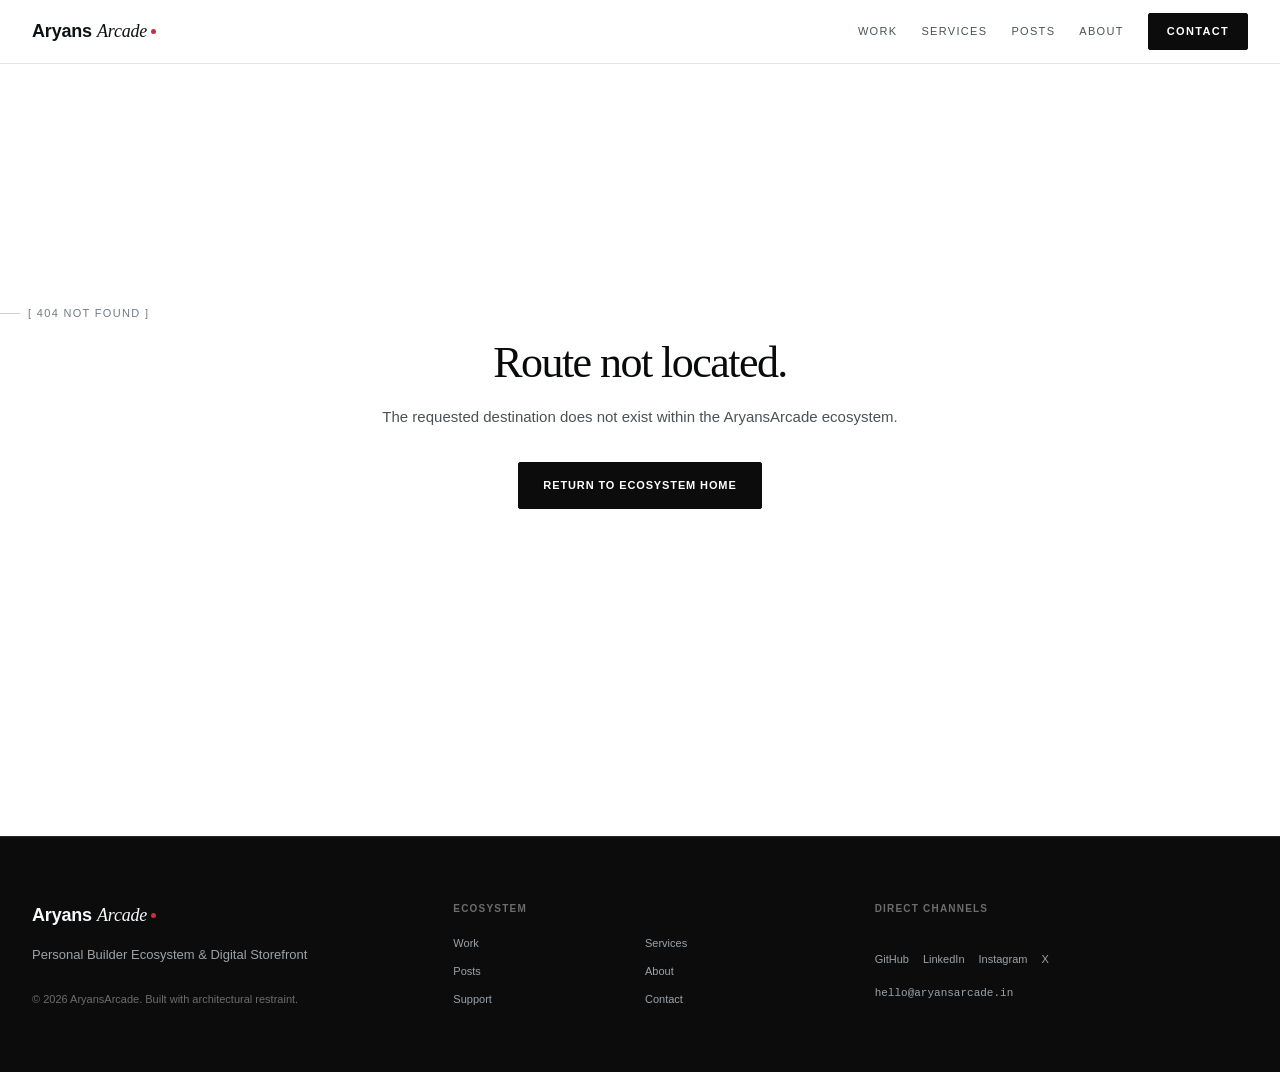
==== index.html @ 0f1f95cb "Add LinkedIn articles to Posts Co-Authored-By: Claude Opus 5.5 <noreply@anthropic.com>" ====
<!DOCTYPE html>
<html lang="en">
<head>
  <meta charset="UTF-8" />
  <meta name="viewport" content="width=device-width, initial-scale=1.0" />
  <meta http-equiv="Content-Security-Policy" content="default-src 'self'; script-src 'self'; style-src 'self' 'unsafe-inline' https://fonts.googleapis.com; font-src 'self' https://fonts.gstatic.com; img-src 'self' data:; connect-src 'self'; frame-src 'none'; object-src 'none'; base-uri 'self'; form-action 'self' mailto:; upgrade-insecure-requests" />
  <meta name="referrer" content="strict-origin-when-cross-origin" />

  <title>AryansArcade — Apps, Websites &amp; AI Automation by Aryan Singh</title>
  <meta name="description" content="Aryan Singh builds Android and iOS apps, fast websites and AI automations at AryansArcade. See real projects like Spinpath, Excuses and Carousel Studio, and hire for your next build." />
  <meta name="author" content="Aryan" />
  <meta name="robots" content="index, follow, max-image-preview:large, max-snippet:-1" />
  <link rel="canonical" href="https://aryansarcade.in/" />
  <meta name="theme-color" content="#ffffff" />

  <!-- Social previews -->
  <meta property="og:site_name" content="AryansArcade" />
  <meta property="og:type" content="website" />
  <meta property="og:url" content="https://aryansarcade.in/" />
  <meta property="og:title" content="AryansArcade — Apps, Websites & AI Automation by Aryan" />
  <meta property="og:description" content="Android and iOS apps, fast websites and AI automations that save you time. Real projects, built and shipped." />
  <meta property="og:image" content="https://aryansarcade.in/og.jpg" />
  <meta property="og:image:width" content="1200" />
  <meta property="og:image:height" content="630" />
  <meta property="og:image:alt" content="AryansArcade: apps, websites and automations that save you time" />
  <meta property="og:locale" content="en_IN" />
  <meta name="twitter:card" content="summary_large_image" />
  <meta name="twitter:title" content="AryansArcade — Apps, Websites & AI Automation by Aryan" />
  <meta name="twitter:description" content="Android and iOS apps, fast websites and AI automations that save you time." />
  <meta name="twitter:image" content="https://aryansarcade.in/og.jpg" />

  <link rel="icon" type="image/svg+xml" href="/favicon.svg" />
  <link rel="apple-touch-icon" href="/apple-touch-icon.png" />
  <link rel="alternate" type="text/plain" href="/llms.txt" title="LLM-readable summary" />

  <link rel="preconnect" href="https://fonts.googleapis.com" />
  <link rel="preconnect" href="https://fonts.gstatic.com" crossorigin />
  <link href="https://fonts.googleapis.com/css2?family=Inter:wght@400;500;600&family=Playfair+Display:ital,wght@0,400;0,600;1,400&display=swap" rel="stylesheet" />
  <link rel="preload" as="image" href="/portrait.jpg" fetchpriority="high" />
  <script type="application/ld+json">{"@context":"https://schema.org","@graph":[{"@type":"WebSite","@id":"https://aryansarcade.in/#website","url":"https://aryansarcade.in/","name":"AryansArcade","inLanguage":"en","publisher":{"@id":"https://aryansarcade.in/#business"}},{"@type":"Person","@id":"https://aryansarcade.in/#aryan","name":"Aryan Singh","alternateName":"Aryan","url":"https://aryansarcade.in/","image":"https://aryansarcade.in/portrait.jpg","jobTitle":"App, web and automation developer","worksFor":{"@id":"https://aryansarcade.in/#business"},"knowsAbout":["Android development","iOS development","Kotlin Multiplatform","React Native","Web development","AI automation","Browser automation","LLM integration"],"sameAs":["https://github.com/greedilearner","https://www.linkedin.com/in/aryan-singh-709020205/","https://www.instagram.com/aryansarcade/","https://x.com/Aryansarcde"]},{"@type":"ProfessionalService","@id":"https://aryansarcade.in/#business","name":"AryansArcade","url":"https://aryansarcade.in/","logo":"https://aryansarcade.in/apple-touch-icon.png","image":"https://aryansarcade.in/og.jpg","description":"Android and iOS apps, fast websites and AI automations built by Aryan.","founder":{"@id":"https://aryansarcade.in/#aryan"},"email":"hello@aryansarcade.in","areaServed":"Worldwide","hasOfferCatalog":{"@type":"OfferCatalog","name":"Services","itemListElement":[{"@type":"Offer","itemOffered":{"@type":"Service","name":"Automation","description":"The boring, repeated work, done by software instead of people. Scheduled jobs, browser automation and AI workflows that pull data, fill forms, post content, generate reports and send them where they need to go. Like the nightly podcast generator, but for your business."}},{"@type":"Offer","itemOffered":{"@type":"Service","name":"Website Development","description":"Fast, good-looking websites that are easy to keep up to date. Portfolios, business sites, landing pages and web apps. Designed with care, built to load fast on phones, and set up so you can edit content yourself."}},{"@type":"Offer","itemOffered":{"@type":"Service","name":"App Development","description":"Mobile apps people keep on their home screen. Native Android in Kotlin, or one codebase for Android and iOS with React Native or Kotlin Multiplatform. From first prototype to a build you can put in the Play Store."}},{"@type":"Offer","itemOffered":{"@type":"Service","name":"AI Features","description":"Put Claude, GPT, Gemini or a local model inside your product. Chat, search over your own documents, voice notes to text, summaries and smart suggestions, built into the app or site you already have."}}]}},{"@type":"ItemList","@id":"https://aryansarcade.in/#projects","name":"Projects by Aryan","itemListElement":[{"@type":"ListItem","position":1,"item":{"@type":"WebSite","name":"Spinpath","description":"A learning website that spins a random concept from your chosen path (AI engineer, web, data, security and more), then turns it into speaking drills: debate motions, fresh articles from the past week, interview questions and \"explain it to…\" prompts.","creator":{"@id":"https://aryansarcade.in/#aryan"},"keywords":"JavaScript, HTML / CSS, GitHub Actions, GitHub Pages","url":"https://greedilearner.github.io/spinpath/"}},{"@type":"ListItem","position":2,"item":{"@type":"MobileApplication","name":"Excuses","description":"Schedule tasks, then record a voice diary when they slip. AI reads the patterns behind missed tasks and reflects them back without shame. Built first in Expo / React Native, then ported to Kotlin Multiplatform with shared UI for Android and iOS.","creator":{"@id":"https://aryansarcade.in/#aryan"},"keywords":"React Native, Expo, Kotlin Multiplatform, Compose, Ktor","applicationCategory":"LifestyleApplication","operatingSystem":"Android, iOS"}},{"@type":"ListItem","position":3,"item":{"@type":"MobileApplication","name":"Carousel Studio","description":"An Android app that turns spoken reflections, notes or YouTube transcripts into Instagram-ready carousel images and X threads. Runs on a local Ollama model, remembers your voice and past posts, and saves straight to the gallery.","creator":{"@id":"https://aryansarcade.in/#aryan"},"keywords":"Kotlin, Jetpack Compose, Room, Ollama, RAG","url":"https://github.com/greedilearner/post_automation","applicationCategory":"LifestyleApplication","operatingSystem":"Android"}},{"@type":"ListItem","position":4,"item":{"@type":"SoftwareApplication","name":"Nightly AI Podcast","description":"An automation that asks for tonight's learning topic, drives Google NotebookLM in a real browser to generate a two-host audio overview, downloads the MP3 and files it in a personal podcast library with its own web player.","creator":{"@id":"https://aryansarcade.in/#aryan"},"keywords":"Python, Playwright, Flask, Scheduler, SQLite","applicationCategory":"UtilitiesApplication","operatingSystem":"Windows, macOS, Linux"}}]},{"@type":"ItemList","@id":"https://aryansarcade.in/#posts","name":"Articles and posts by Aryan Singh","itemListElement":[{"@type":"ListItem","position":1,"item":{"@type":"Article","headline":"The most important AI lesson I learned didn't come from AI.","text":"Brainstorming with my father, my toughest client, I noticed AI is great with broad ideas but struggles with precise, unique requirements. His point: that gap may define the industry's future. The value isn't generating the most code. It's being the bridge between AI and the client, and delivering exactly what they need.","datePublished":"2026-06-12T20:12:57Z","url":"https://www.linkedin.com/pulse/most-important-ai-lesson-i-learned-didnt-come-from-aryan-singh-nsgoc/","author":{"@id":"https://aryansarcade.in/#aryan"},"keywords":"AI & CLIENTS"}},{"@type":"ListItem","position":2,"item":{"@type":"SocialMediaPosting","headline":"AI won't eliminate code review. It will change what it's for.","text":"When an AI agent can generate hundreds of lines in minutes, reading every line becomes a poor use of senior engineering time. Define the expected behavior first, automate the checks you can prove, and save human review for architecture, trade-offs and failure modes. The goal isn't less accountability. It's better accountability.","datePublished":"2026-10-21T18:07:13Z","url":"https://x.com/Aryansarcde/status/2112968966251655192","author":{"@id":"https://aryansarcade.in/#aryan"},"keywords":"AI & ENGINEERING"}},{"@type":"ListItem","position":3,"item":{"@type":"SocialMediaPosting","headline":"AI writes code faster than we can review it. Maybe we're reviewing the wrong thing.","text":"Define what the code should do before it is written: clear acceptance criteria, recurring review comments turned into automated rules, behavior verified with evidence, and human reviewers kept on the decisions that matter.","datePublished":"2026-10-21T18:05:26Z","url":"https://www.instagram.com/aryansarcade/p/DexAs67E9dz/","author":{"@id":"https://aryansarcade.in/#aryan"},"keywords":"AI CODING"}},{"@type":"ListItem","position":4,"item":{"@type":"Article","headline":"While everyone is learning prompt engineering, I took the road less traveled.","text":"This week I learned Jenkins. Isn't it old? That's exactly why it's worth understanding. Frameworks come and go, but software still has to be tested, built and deployed safely. Learning Jenkins wasn't learning an old tool. It was learning one of the foundations of modern software engineering.","datePublished":"2026-06-27T22:39:50Z","url":"https://www.linkedin.com/pulse/while-everyone-learning-prompt-engineering-i-took-road-aryan-singh-s4bfc/","author":{"@id":"https://aryansarcade.in/#aryan"},"keywords":"CI/CD"}},{"@type":"ListItem","position":5,"item":{"@type":"SocialMediaPosting","headline":"Fintech funding is getting more selective.","text":"Global fintech startups raised $10.6B in Q3 2026, down 21.4% year on year, across the fewest rounds since 2018. Investors now want traction, growth and a path to profitability, and AI that delivers measurable results, not just an AI label. (Source: Crunchbase News.)","datePublished":"2026-10-22T19:03:08Z","url":"https://www.instagram.com/aryansarcade/p/DezsGUek-CK/","author":{"@id":"https://aryansarcade.in/#aryan"},"keywords":"STARTUPS"}},{"@type":"ListItem","position":6,"item":{"@type":"SocialMediaPosting","headline":"The real bill for AI comes due in watts, not dollars.","text":"AI looks cheap because VCs are footing the bill. After the model race comes the energy race. Whoever controls power controls compute.","datePublished":"2026-10-12T05:50:13Z","url":"https://x.com/Aryansarcde/status/2109522003996836047","author":{"@id":"https://aryansarcade.in/#aryan"},"keywords":"AI & ENERGY"}},{"@type":"ListItem","position":7,"item":{"@type":"SocialMediaPosting","headline":"7 lessons from Patrick Collison for young, ambitious builders.","text":"Go deep, not wide. Learn relentlessly. Work hard on things you enjoy. Build relationships with people who challenge you. Create things even when the outcome is uncertain. Learn from people who've done it. Don't wait for the perfect time to start.","datePublished":"2026-10-20T02:24:19Z","url":"https://www.instagram.com/aryansarcade/p/DeswNFGE_PC/","author":{"@id":"https://aryansarcade.in/#aryan"},"keywords":"GROWTH"}},{"@type":"ListItem","position":8,"item":{"@type":"SocialMediaPosting","headline":"Just bought my first domain.","text":"Yeah, I know, I'm late. But \"better late than never\" beats \"never\". What I'm building with it: the one thing I'm actually good at, turning other people's problems into products. Simple. Not easy.","datePublished":"2026-09-26T18:05:05Z","url":"https://x.com/Aryansarcde/status/2103908734783328688","author":{"@id":"https://aryansarcade.in/#aryan"},"keywords":"BUILDING IN PUBLIC"}}]}]}</script>
  <script type="module" crossorigin src="/assets/main-BfsBX7VT.js"></script>
  <link rel="stylesheet" crossorigin href="/assets/main-B48VDQaR.css">
</head>
<body>
  <!-- The build fills this with the rendered home page so search engines and AI crawlers can read it without JavaScript -->
  <div id="app"><!--app-->
    <nav class="navbar" id="navbar">
      <div class="navbar-inner">
        <a href="/" class="nav-logo" aria-label="AryansArcade Home">
          Aryans<span class="wordmark-em">Arcade</span><span class="logo-dot"></span>
        </a>
        
        <div class="nav-links" id="nav-links">
          
              <a href="/work" class="nav-link ">
                Work
              </a>
            
              <a href="/services" class="nav-link ">
                Services
              </a>
            
              <a href="/content" class="nav-link ">
                Posts
              </a>
            
              <a href="/about" class="nav-link ">
                About
              </a>
            
          <a href="/contact" class="nav-cta">Contact</a>
        </div>
        
        <button class="nav-hamburger" id="nav-hamburger" aria-label="Toggle navigation menu">
          <span></span>
          <span></span>
          <span></span>
        </button>
      </div>
      
      <div class="nav-mobile" id="nav-mobile">
        <a href="/" class="nav-link active">Home</a>
        
          <a href="/work" class="nav-link ">
            Work
          </a>
        
          <a href="/services" class="nav-link ">
            Services
          </a>
        
          <a href="/content" class="nav-link ">
            Posts
          </a>
        
          <a href="/about" class="nav-link ">
            About
          </a>
        
        <a href="/support" class="nav-link ">Support</a>
        <a href="/contact" class="nav-link ">Contact</a>
      </div>
    </nav>
  <main id="main-content">
    <div class="page-view home-page">
      <!-- ═══════════ HERO ═══════════ -->
      <section class="home-hero-section hero-split">
        <div class="container hero-grid">
          <div class="home-hero-inner hero-intro">
            <div class="hero-brand-eyebrow hero-fade" style="--d:0">
              <span class="status-pulse-dot"></span>
              <span>Available for new projects</span>
            </div>

            <h1 class="home-hero-headline hero-words">
              <span class="word-mask"><span class="word" style="--i:0">I</span></span> <span class="word-mask"><span class="word" style="--i:1">build</span></span> <span class="word-mask"><span class="word" style="--i:2">apps,</span></span> <span class="word-mask"><span class="word" style="--i:3">websites</span></span><br />
              <span class="word-mask"><span class="word" style="--i:4">&amp;</span></span> <span class="word-mask"><em class="word" style="--i:5">automations</em></span><br />
              <span class="word-mask"><span class="word" style="--i:6">that</span></span> <span class="word-mask"><span class="word" style="--i:7">save</span></span> <span class="word-mask"><span class="word" style="--i:8">you</span></span> <span class="word-mask"><span class="word" style="--i:9">time.</span></span>
            </h1>

            <p class="home-hero-sub hero-fade" style="--d:1">
              I'm Aryan. I design and build Android and iOS apps, fast websites, and AI automations that take repetitive work off your plate.
            </p>

            <div class="home-hero-ctas hero-fade" style="--d:2">
              <a href="/work" class="btn btn-primary magnetic">See my work 
  <svg width="13" height="13" viewBox="0 0 16 16" fill="none" aria-hidden="true">
    <path d="M3.33 8h9.34M8.67 4l4 4-4 4" stroke="currentColor" stroke-width="1.75" stroke-linecap="round" stroke-linejoin="round"/>
  </svg></a>
              <a href="/services" class="btn btn-secondary magnetic">Services</a>
            </div>
          </div>

          <div class="hero-photo-wrap" data-parallax="0.06">
            <div class="hero-photo-frame" data-tilt>
              <img src="/portrait.jpg" alt="Aryan sitting on a rock under a bright cloudy sky" width="1086" height="1448" fetchpriority="high" />
            </div>
            <div class="hero-badge" aria-hidden="true">
              <svg viewBox="0 0 120 120">
                <defs><path id="badge-circle" d="M60,60 m-46,0 a46,46 0 1,1 92,0 a46,46 0 1,1 -92,0" /></defs>
                <text><textPath href="#badge-circle">APPS • WEBSITES • AUTOMATION • </textPath></text>
              </svg>
              <span class="hero-badge-core">✦</span>
            </div>
            <div class="hero-photo-caption">
              <span>Aryan</span>
              <span>Builder · AryansArcade</span>
            </div>
          </div>
        </div>
      </section>

      <!-- ═══════════ MARQUEE ═══════════ -->
      <div class="marquee" aria-hidden="true">
        <div class="marquee-track"><span class="marquee-item">Automation</span><span class="marquee-star">✦</span><span class="marquee-item">Website Development</span><span class="marquee-star">✦</span><span class="marquee-item">App Development</span><span class="marquee-star">✦</span><span class="marquee-item">AI Features</span><span class="marquee-star">✦</span><span class="marquee-item">Android & iOS</span><span class="marquee-star">✦</span><span class="marquee-item">Browser Automation</span><span class="marquee-star">✦</span><span class="marquee-item">Motion & UI</span><span class="marquee-star">✦</span><span class="marquee-item">Automation</span><span class="marquee-star">✦</span><span class="marquee-item">Website Development</span><span class="marquee-star">✦</span><span class="marquee-item">App Development</span><span class="marquee-star">✦</span><span class="marquee-item">AI Features</span><span class="marquee-star">✦</span><span class="marquee-item">Android & iOS</span><span class="marquee-star">✦</span><span class="marquee-item">Browser Automation</span><span class="marquee-star">✦</span><span class="marquee-item">Motion & UI</span><span class="marquee-star">✦</span></div>
      </div>

      <!-- ═══════════ LIVE NOW ═══════════ -->
      <section class="currently-building-strip">
        <div class="container">
          <div class="strip-box animate-on-scroll">
            <div class="strip-left">
              <span class="strip-tag">LIVE NOW</span>
              <h3 class="strip-title">Spinpath: Spin a topic, learn it, say it out loud.</h3>
              <p class="strip-desc">Static site, no build step · articles refreshed daily by a GitHub Action</p>
            </div>
            <div class="strip-right">
              <a href="https://greedilearner.github.io/spinpath/" target="_blank" rel="noopener" class="btn btn-light">Visit live site →</a>
            </div>
          </div>
        </div>
      </section>

      <!-- ═══════════ PROJECTS ═══════════ -->
      <section class="section home-work-section">
        <div class="container">
          <div class="section-head animate-on-scroll">
            <span class="section-label draw-line">[ 01 ] PROJECTS</span>
            <div class="section-head-split">
              <div>
                <h2 class="section-title">Things we've built and shipped.</h2>
                <p class="section-subtitle">A website, two apps and an automation. All real, all in use.</p>
              </div>
              <a href="/work" class="head-view-all-link">All projects (4) →</a>
            </div>
          </div>

          <div class="project-list animate-stagger">
            
    <a class="project-row" href="https://greedilearner.github.io/spinpath/" target="_blank" rel="noopener" data-spotlight>
      <span class="project-index">01</span>
      <div class="project-main">
        <div class="project-meta">
          <span>Websites</span><span class="dot">•</span><span>Live</span><span class="dot">•</span><span>2026</span>
        </div>
        <h3 class="project-title">Spinpath</h3>
        <p class="project-kicker">Spin a topic, learn it, say it out loud.</p>
        <p class="project-desc">A learning website that spins a random concept from your chosen path (AI engineer, web, data, security and more), then turns it into speaking drills: debate motions, fresh articles from the past week, interview questions and "explain it to…" prompts.</p>
        <div class="work-row-tags">
          <span class="work-tag">JavaScript</span><span class="work-tag">HTML / CSS</span><span class="work-tag">GitHub Actions</span><span class="work-tag">GitHub Pages</span>
        </div>
      </div>
      <span class="project-cta">Visit live site →</span>
    </a>
    <a class="project-row" href="/contact" data-spotlight>
      <span class="project-index">02</span>
      <div class="project-main">
        <div class="project-meta">
          <span>Apps</span><span class="dot">•</span><span>Android & iOS</span><span class="dot">•</span><span>2026</span>
        </div>
        <h3 class="project-title">Excuses</h3>
        <p class="project-kicker">A to-do app that asks why, kindly.</p>
        <p class="project-desc">Schedule tasks, then record a voice diary when they slip. AI reads the patterns behind missed tasks and reflects them back without shame. Built first in Expo / React Native, then ported to Kotlin Multiplatform with shared UI for Android and iOS.</p>
        <div class="work-row-tags">
          <span class="work-tag">React Native</span><span class="work-tag">Expo</span><span class="work-tag">Kotlin Multiplatform</span><span class="work-tag">Compose</span><span class="work-tag">Ktor</span>
        </div>
      </div>
      <span class="project-cta">Ask for a demo →</span>
    </a>
    <a class="project-row" href="https://github.com/greedilearner/post_automation" target="_blank" rel="noopener" data-spotlight>
      <span class="project-index">03</span>
      <div class="project-main">
        <div class="project-meta">
          <span>Apps</span><span class="dot">•</span><span>Android</span><span class="dot">•</span><span>2026</span>
        </div>
        <h3 class="project-title">Carousel Studio</h3>
        <p class="project-kicker">Thoughts in, Instagram carousels out.</p>
        <p class="project-desc">An Android app that turns spoken reflections, notes or YouTube transcripts into Instagram-ready carousel images and X threads. Runs on a local Ollama model, remembers your voice and past posts, and saves straight to the gallery.</p>
        <div class="work-row-tags">
          <span class="work-tag">Kotlin</span><span class="work-tag">Jetpack Compose</span><span class="work-tag">Room</span><span class="work-tag">Ollama</span><span class="work-tag">RAG</span>
        </div>
      </div>
      <span class="project-cta">View on GitHub →</span>
    </a>
    <a class="project-row" href="/contact" data-spotlight>
      <span class="project-index">04</span>
      <div class="project-main">
        <div class="project-meta">
          <span>Automation</span><span class="dot">•</span><span>Running nightly</span><span class="dot">•</span><span>2026</span>
        </div>
        <h3 class="project-title">Nightly AI Podcast</h3>
        <p class="project-kicker">Ask a question at night, hear the answer by morning.</p>
        <p class="project-desc">An automation that asks for tonight's learning topic, drives Google NotebookLM in a real browser to generate a two-host audio overview, downloads the MP3 and files it in a personal podcast library with its own web player.</p>
        <div class="work-row-tags">
          <span class="work-tag">Python</span><span class="work-tag">Playwright</span><span class="work-tag">Flask</span><span class="work-tag">Scheduler</span><span class="work-tag">SQLite</span>
        </div>
      </div>
      <span class="project-cta">Ask for a demo →</span>
    </a>
          </div>
        </div>
      </section>

      <!-- ═══════════ SERVICES ═══════════ -->
      <section class="section home-services-section">
        <div class="container">
          <div class="section-head animate-on-scroll">
            <span class="section-label draw-line">[ 02 ] SERVICES</span>
            <div class="section-head-split">
              <div>
                <h2 class="section-title">What I can build for you.</h2>
                <p class="section-subtitle">Pick one, or combine them: an app with AI inside, a website with automations behind it.</p>
              </div>
              <a href="/services" class="head-view-all-link">Service details →</a>
            </div>
          </div>

          <div class="home-services-list animate-stagger">
            
              <a href="/services" class="home-service-item" data-spotlight>
                <span class="home-service-num">01</span>
                <h3 class="home-service-title">Automation</h3>
                <p class="home-service-tag">The boring, repeated work, done by software instead of people.</p>
                <span class="home-service-time">1–3 weeks</span>
              </a>
            
              <a href="/services" class="home-service-item" data-spotlight>
                <span class="home-service-num">02</span>
                <h3 class="home-service-title">Website Development</h3>
                <p class="home-service-tag">Fast, good-looking websites that are easy to keep up to date.</p>
                <span class="home-service-time">2–4 weeks</span>
              </a>
            
              <a href="/services" class="home-service-item" data-spotlight>
                <span class="home-service-num">03</span>
                <h3 class="home-service-title">App Development</h3>
                <p class="home-service-tag">Mobile apps people keep on their home screen.</p>
                <span class="home-service-time">3–8 weeks</span>
              </a>
            
              <a href="/services" class="home-service-item" data-spotlight>
                <span class="home-service-num">04</span>
                <h3 class="home-service-title">AI Features</h3>
                <p class="home-service-tag">Put Claude, GPT, Gemini or a local model inside your product.</p>
                <span class="home-service-time">1–4 weeks</span>
              </a>
            
          </div>
        </div>
      </section>

      

      
      <!-- ═══════════ LATEST CONTENT ═══════════ -->
      <section class="section home-content-section">
        <div class="container">
          <div class="section-head animate-on-scroll">
            <span class="section-label draw-line">[ 03 ] LATEST CONTENT</span>
            <div class="section-head-split">
              <div>
                <h2 class="section-title">Thinking out loud.</h2>
                <p class="section-subtitle">Articles and posts on AI, software and startups from LinkedIn, X and Instagram.</p>
              </div>
              <a href="/content" class="head-view-all-link">All posts →</a>
            </div>
          </div>

          <div class="home-content-dual animate-stagger">
            
              <article class="content-teaser-card">
                <div class="content-teaser-header">
                  <span class="c-type-tag">LinkedIn</span>
                  <span class="c-time">Jun 13, 2026 • Article</span>
                </div>
                <h3 class="content-teaser-title">The most important AI lesson I learned didn't come from AI.</h3>
                <p class="content-teaser-excerpt">Brainstorming with my father, my toughest client, I noticed AI is great with broad ideas but struggles with precise, unique requirements. His point: that gap may define the industry's future. The value isn't generating the most code. It's being the bridge between AI and the client, and delivering exactly what they need.</p>
                <a href="https://www.linkedin.com/pulse/most-important-ai-lesson-i-learned-didnt-come-from-aryan-singh-nsgoc/" target="_blank" rel="noopener noreferrer" class="card-view-btn">View on LinkedIn →</a>
              </article>
            
              <article class="content-teaser-card">
                <div class="content-teaser-header">
                  <span class="c-type-tag">X</span>
                  <span class="c-time">Oct 21, 2026 • Post</span>
                </div>
                <h3 class="content-teaser-title">AI won't eliminate code review. It will change what it's for.</h3>
                <p class="content-teaser-excerpt">When an AI agent can generate hundreds of lines in minutes, reading every line becomes a poor use of senior engineering time. Define the expected behavior first, automate the checks you can prove, and save human review for architecture, trade-offs and failure modes. The goal isn't less accountability. It's better accountability.</p>
                <a href="https://x.com/Aryansarcde/status/2112968966251655192" target="_blank" rel="noopener noreferrer" class="card-view-btn">View on X →</a>
              </article>
            
          </div>
        </div>
      </section>
      

      

      <!-- ═══════════ ABOUT SHORT INTRO ═══════════ -->
      <section class="section home-about-teaser animate-on-scroll">
        <div class="container">
          <div class="about-teaser-split">
            <div class="about-teaser-label">
              <span class="avatar-crop about-teaser-avatar" aria-hidden="true"></span>
            </div>
            <div class="about-teaser-content">
              <p class="about-quote">
                "I like building things people actually use: an app that helps you understand why tasks slip, a site that makes you say ideas out loud, an automation that hands you a podcast every morning. If you have something like that in mind, let's talk."
              </p>
              <div class="about-teaser-footer">
                <span class="builder-name">Aryan — Founder, AryansArcade</span>
                <a href="/contact" class="about-more-link">Start a project →</a>
              </div>
            </div>
          </div>
        </div>
      </section>
    </div>
  </main>
    <footer class="footer-band" id="footer">
      <div class="container">
        <div class="footer-grid-layout">
          <div class="footer-brand-col">
            <span class="footer-wordmark">Aryans<span class="wordmark-em">Arcade</span><span class="footer-dot"></span></span>
            <p class="footer-tagline">Personal Builder Ecosystem & Digital Storefront</p>
            <span class="footer-copyright">© 2026 AryansArcade. Built with architectural restraint.</span>
          </div>
          
          <div class="footer-nav-col">
            <span class="footer-col-title">ECOSYSTEM</span>
            <div class="footer-links-grid">
              
                <a href="/work" class="footer-link">Work</a>
              
                <a href="/services" class="footer-link">Services</a>
              
                <a href="/content" class="footer-link">Posts</a>
              
                <a href="/about" class="footer-link">About</a>
              
                <a href="/support" class="footer-link">Support</a>
              
                <a href="/contact" class="footer-link">Contact</a>
              
            </div>
          </div>
          
          <div class="footer-connect-col">
            <span class="footer-col-title">DIRECT CHANNELS</span>
            <div class="footer-social-links">
              <a href="https://github.com/greedilearner" target="_blank" rel="noopener noreferrer" class="footer-link">GitHub</a><a href="https://www.linkedin.com/in/aryan-singh-709020205/" target="_blank" rel="noopener noreferrer" class="footer-link">LinkedIn</a><a href="https://www.instagram.com/aryansarcade/" target="_blank" rel="noopener noreferrer" class="footer-link">Instagram</a><a href="https://x.com/Aryansarcde" target="_blank" rel="noopener noreferrer" class="footer-link">X</a>
            </div>
            <a href="mailto:hello@aryansarcade.in" class="footer-email-link">hello@aryansarcade.in</a>
          </div>
        </div>
      </div>
    </footer>
  <!--/app--></div>

</body>
</html>
---- assets/main-B48VDQaR.css ----
@import "https://fonts.googleapis.com/css2?family=Inter:wght@300;400;500;600;700;800&family=Playfair+Display:ital,wght@0,400;0,500;0,600;0,700;1,400;1,600&display=swap";*,:before,:after{box-sizing:border-box;margin:0;padding:0}html{scroll-behavior:smooth;-webkit-font-smoothing:antialiased;-moz-osx-font-smoothing:grayscale;text-rendering:optimizelegibility}body{font-family:var(--font-body);font-size:var(--text-body);line-height:var(--leading-body);color:var(--text-primary);background-color:var(--bg-canvas);min-height:100vh;overflow-x:hidden}a{color:inherit;text-decoration:none}ul,ol{list-style:none}img,video{max-width:100%;display:block}button{cursor:pointer;color:inherit;background:0 0;border:none;font-family:inherit}input,textarea{color:inherit;background:0 0;border:none;outline:none;font-family:inherit}:root{--bg-canvas:#fff;--bg-surface:#fff;--bg-card:#fff;--bg-subtle:#f7f8f9;--bg-muted:#eef1f0;--bg-tag:#f1f3f4;--border-hairline:#e2e5e7;--border-subtle:#eaecee;--border-medium:#cbd1d5;--text-secondary:#4a5257;--text-muted:#737c82;--text-tertiary:#98a1a7;--bg-obsidian:#0c0c0c;--bg-carbon:#141618;--bg-dark-panel:#111315;--text-primary:#0f1214;--text-heading:#090a0b;--text-inverse:#f8fafc;--text-inverse-muted:#9ba3a9;--border-dark:#23272a;--accent-ember:#cc2e39;--accent-ember-hover:#b5222c;--accent-ember-subtle:#cc2e3914;--font-serif:"Playfair Display", Georgia, serif;--font-sans:"Inter", -apple-system, BlinkMacSystemFont, "Segoe UI", Roboto, sans-serif;--font-body:var(--font-sans);--font-label:var(--font-sans);--text-2xs:10px;--text-xs:11px;--text-sm:13px;--text-body:15px;--text-lg:17px;--text-xl:20px;--text-2xl:24px;--text-3xl:32px;--text-4xl:44px;--text-display:clamp(44px, 5.5vw, 68px);--weight-regular:400;--weight-medium:500;--weight-semibold:600;--weight-bold:600;--leading-none:1;--leading-tight:1.12;--leading-snug:1.35;--leading-body:1.65;--leading-relaxed:1.8;--tracking-tightest:-.035em;--tracking-tight:-.02em;--tracking-normal:0;--tracking-wide:.04em;--tracking-wider:.08em;--tracking-widest:.12em;--space-2:2px;--space-4:4px;--space-8:8px;--space-12:12px;--space-16:16px;--space-20:20px;--space-24:24px;--space-32:32px;--space-40:40px;--space-48:48px;--space-64:64px;--space-80:80px;--space-96:96px;--space-120:120px;--space-140:140px;--radius-none:0px;--radius-sm:2px;--radius-md:4px;--radius-lg:4px;--radius-full:9999px;--transition-fast:.14s cubic-bezier(.16, 1, .3, 1);--transition-base:.22s cubic-bezier(.16, 1, .3, 1);--transition-slow:.36s cubic-bezier(.16, 1, .3, 1);--shadow-none:none;--shadow-subtle:none;--shadow-card:none;--container-max:1360px;--container-pad:32px;--z-base:1;--z-nav:100;--z-overlay:200;--z-modal:300}.container{width:100%;max-width:var(--container-max);padding-left:var(--container-pad);padding-right:var(--container-pad);margin-left:auto;margin-right:auto}.full-bleed{width:100%;max-width:100vw;margin-left:0;margin-right:0;padding-left:0;padding-right:0}.section{padding:var(--space-120) 0;position:relative}.section-label{font-family:var(--font-label);font-size:var(--text-xs);font-weight:var(--weight-medium);text-transform:uppercase;letter-spacing:var(--tracking-widest);color:var(--text-muted);margin-bottom:var(--space-16);align-items:center;gap:var(--space-8);display:flex}.section-label:before{content:"";background-color:var(--border-medium);width:20px;height:1px;display:inline-block}.section-title{font-family:var(--font-serif);font-size:clamp(var(--text-3xl), 4vw, var(--text-4xl));font-weight:var(--weight-regular);color:var(--text-heading);letter-spacing:var(--tracking-tightest);line-height:var(--leading-tight);margin-bottom:var(--space-16)}.section-subtitle{font-size:var(--text-body);color:var(--text-secondary);line-height:var(--leading-relaxed);max-width:620px;margin-bottom:var(--space-64)}.btn{justify-content:center;align-items:center;gap:var(--space-8);font-family:var(--font-label);font-size:var(--text-xs);font-weight:var(--weight-bold);text-transform:uppercase;letter-spacing:var(--tracking-wider);border-radius:var(--radius-sm);transition:all var(--transition-fast);cursor:pointer;white-space:nowrap;padding:13px 24px;display:inline-flex}.btn-primary{background-color:var(--bg-obsidian);color:#fff;border:1px solid var(--bg-obsidian)}.btn-primary:hover{color:#fff;background-color:#272a2d;border-color:#272a2d}.btn-light{color:var(--bg-obsidian);background-color:#fff;border:1px solid #fff}.btn-light:hover{background-color:var(--bg-subtle);border-color:var(--bg-subtle)}.btn-secondary{color:var(--text-primary);border:1px solid var(--border-medium);background-color:#0000}.btn-secondary:hover{background-color:var(--bg-subtle);border-color:var(--text-primary)}.btn-outline-light{color:#fff;background-color:#0000;border:1px solid #ffffff4d}.btn-outline-light:hover{background-color:#ffffff14;border-color:#fff}.navbar{-webkit-backdrop-filter:blur(12px);border-bottom:1px solid var(--border-hairline);height:64px;z-index:var(--z-nav);transition:border-color var(--transition-base);background-color:#fffffff0;align-items:center;display:flex;position:fixed;top:0;left:0;right:0}.navbar.scrolled{border-bottom-color:var(--border-medium);background-color:#fffffffa}.navbar-inner{width:100%;max-width:var(--container-max);padding:0 var(--container-pad);justify-content:space-between;align-items:center;margin:0 auto;display:flex}.nav-logo{font-family:var(--font-sans);font-size:var(--text-body);font-weight:var(--weight-bold);letter-spacing:var(--tracking-wider);color:var(--text-primary);align-items:center;gap:var(--space-4);text-transform:uppercase;display:flex}.nav-logo .logo-dot{background-color:var(--accent-ember);border-radius:var(--radius-full);width:5px;height:5px;display:inline-block}.nav-links{align-items:center;gap:var(--space-24);display:flex}.nav-link{font-family:var(--font-sans);font-size:var(--text-xs);font-weight:var(--weight-medium);text-transform:uppercase;letter-spacing:var(--tracking-widest);color:var(--text-secondary);transition:color var(--transition-fast);padding:var(--space-4) 0;position:relative}.nav-link:after{content:"";background-color:var(--text-primary);width:0;height:1px;transition:width var(--transition-fast);position:absolute;bottom:0;left:0}.nav-link:hover,.nav-link.active{color:var(--text-primary)}.nav-link:hover:after,.nav-link.active:after{width:100%}.nav-cta{font-family:var(--font-sans);font-size:var(--text-xs);font-weight:var(--weight-bold);text-transform:uppercase;letter-spacing:var(--tracking-widest);background-color:var(--bg-obsidian);color:#fff;border-radius:var(--radius-sm);border:1px solid var(--bg-obsidian);transition:all var(--transition-fast);padding:8px 18px}.nav-cta:hover{color:#fff;background-color:#272a2d;border-color:#272a2d}.nav-hamburger{flex-direction:column;justify-content:center;gap:5px;width:32px;height:32px;padding:4px;display:none}.nav-hamburger span{background-color:var(--text-primary);width:20px;height:1.5px;transition:all var(--transition-fast);display:block}.nav-hamburger.active span:first-child{transform:translateY(6.5px)rotate(45deg)}.nav-hamburger.active span:nth-child(2){opacity:0}.nav-hamburger.active span:nth-child(3){transform:translateY(-6.5px)rotate(-45deg)}.nav-mobile{background-color:var(--bg-canvas);border-bottom:1px solid var(--border-hairline);padding:var(--space-24) var(--container-pad);gap:var(--space-16);z-index:var(--z-nav);flex-direction:column;display:none;position:fixed;top:64px;left:0;right:0}.nav-mobile.open{display:flex}.page-view{min-height:calc(100vh - 64px);padding-top:64px}.page-header-band{background-color:var(--bg-canvas);border-bottom:1px solid var(--border-hairline);padding:var(--space-64) 0 var(--space-48) 0}.page-header-content{max-width:820px}.page-header-title{font-family:var(--font-serif);font-size:clamp(var(--text-3xl), 4.5vw, var(--text-4xl));font-weight:var(--weight-regular);color:var(--text-primary);line-height:var(--leading-tight);letter-spacing:var(--tracking-tightest);margin-bottom:var(--space-16)}.page-header-desc{font-size:var(--text-body);color:var(--text-secondary);line-height:var(--leading-relaxed);margin-bottom:var(--space-32)}.catalog-filter-bar{flex-wrap:wrap;align-items:center;gap:8px;display:flex}.filter-pill{font-family:var(--font-sans);font-size:var(--text-xs);font-weight:var(--weight-medium);letter-spacing:var(--tracking-wider);text-transform:uppercase;border-radius:var(--radius-full);border:1px solid var(--border-hairline);background-color:var(--bg-subtle);color:var(--text-secondary);transition:all var(--transition-fast);padding:6px 14px}.filter-pill:hover{border-color:var(--text-primary);color:var(--text-primary)}.filter-pill.active{background-color:var(--bg-obsidian);border-color:var(--bg-obsidian);color:#fff}.empty-state{padding:var(--space-64) 0;text-align:center;color:var(--text-muted);font-size:var(--text-sm);grid-column:1/-1}.home-hero-section{padding:var(--space-96) 0 var(--space-64) 0;background-color:var(--bg-canvas);border-bottom:1px solid var(--border-hairline)}.home-hero-inner{max-width:860px}.hero-brand-eyebrow{font-family:var(--font-sans);font-size:var(--text-xs);font-weight:var(--weight-bold);letter-spacing:var(--tracking-widest);text-transform:uppercase;color:var(--text-secondary);border:1px solid var(--border-hairline);border-radius:var(--radius-full);margin-bottom:var(--space-32);background-color:var(--bg-subtle);align-items:center;gap:8px;padding:6px 14px;display:inline-flex}.status-pulse-dot{background-color:var(--accent-ember);border-radius:var(--radius-full);width:6px;height:6px;animation:2.4s ease-in-out infinite pulse-dot}.home-hero-headline{font-family:var(--font-serif);font-size:var(--text-display);font-weight:var(--weight-regular);line-height:var(--leading-tight);letter-spacing:var(--tracking-tightest);color:var(--text-primary);margin-bottom:var(--space-24)}.home-hero-headline em{font-style:italic;font-family:var(--font-serif)}.home-hero-sub{font-size:var(--text-body);color:var(--text-secondary);line-height:var(--leading-relaxed);max-width:620px;margin-bottom:var(--space-40)}.home-hero-ctas{align-items:center;gap:var(--space-16);flex-wrap:wrap;display:flex}.currently-building-strip{background-color:var(--bg-subtle);border-bottom:1px solid var(--border-hairline);padding:var(--space-24) 0}.strip-box{border:1px solid var(--border-hairline);border-radius:var(--radius-sm);padding:var(--space-24) var(--space-32);justify-content:space-between;align-items:center;gap:var(--space-24);background-color:#fff;display:flex}.strip-tag{font-family:var(--font-sans);font-size:9px;font-weight:var(--weight-bold);letter-spacing:var(--tracking-widest);text-transform:uppercase;color:var(--accent-ember);margin-bottom:4px;display:inline-block}.strip-title{font-family:var(--font-serif);font-size:var(--text-xl);font-weight:var(--weight-regular);color:var(--text-primary);margin-bottom:4px}.strip-desc{font-size:var(--text-sm);color:var(--text-secondary)}.section-head-split{justify-content:space-between;align-items:flex-end;gap:var(--space-24);flex-wrap:wrap;display:flex}.head-view-all-link{font-family:var(--font-sans);font-size:var(--text-xs);font-weight:var(--weight-bold);letter-spacing:var(--tracking-wider);text-transform:uppercase;color:var(--text-primary);margin-bottom:var(--space-48);border-bottom:1px solid var(--border-medium);padding-bottom:2px}.head-view-all-link:hover{border-bottom-color:var(--text-primary)}.home-products-grid{gap:var(--space-32);grid-template-columns:repeat(3,1fr);display:grid}.home-work-list{border-top:1px solid var(--border-hairline);flex-direction:column;display:flex}.work-teaser-row{padding:var(--space-24) 0;border-bottom:1px solid var(--border-hairline);align-items:baseline;gap:var(--space-24);grid-template-columns:180px 1fr 200px;display:grid}.teaser-meta{gap:8px;font-family:monospace;font-size:11px;display:flex}.teaser-year{color:var(--text-muted)}.teaser-cat{color:var(--accent-ember)}.teaser-title{font-family:var(--font-serif);font-size:var(--text-xl);font-weight:var(--weight-regular);color:var(--text-primary);margin-bottom:4px}.teaser-desc{font-size:var(--text-sm);color:var(--text-secondary);line-height:var(--leading-relaxed)}.teaser-link-col{text-align:right}.teaser-arrow-link{font-family:var(--font-sans);font-size:var(--text-xs);font-weight:var(--weight-bold);text-transform:uppercase;letter-spacing:var(--tracking-wider);color:var(--text-primary)}.home-content-dual{gap:var(--space-32);grid-template-columns:1fr 1fr;display:grid}.content-teaser-card{border:1px solid var(--border-hairline);border-radius:var(--radius-sm);padding:var(--space-32);justify-content:space-between;gap:var(--space-16);background-color:#fff;flex-direction:column;display:flex}.content-teaser-header{justify-content:space-between;align-items:center;display:flex}.c-type-tag{color:var(--accent-ember);font-family:monospace;font-size:10px}.c-time{color:var(--text-muted);font-size:11px}.content-teaser-title{font-family:var(--font-serif);font-size:var(--text-xl);font-weight:var(--weight-regular);color:var(--text-primary);line-height:var(--leading-snug)}.content-teaser-excerpt{font-size:var(--text-sm);color:var(--text-secondary);line-height:var(--leading-relaxed)}.home-newsletter-band{background-color:var(--bg-subtle);border-top:1px solid var(--border-hairline);border-bottom:1px solid var(--border-hairline);padding:var(--space-64) 0}.newsletter-compact-box{gap:var(--space-48);grid-template-columns:1fr 1fr;align-items:center;display:grid}.newsletter-box-title{font-family:var(--font-serif);font-size:var(--text-2xl);font-weight:var(--weight-regular);color:var(--text-primary);margin-bottom:var(--space-8)}.newsletter-box-desc{font-size:var(--text-body);color:var(--text-secondary)}.newsletter-quick-form{gap:10px;display:flex}.newsletter-quick-form input{border:1px solid var(--border-hairline);border-radius:var(--radius-sm);font-family:var(--font-sans);font-size:var(--text-sm);color:var(--text-primary);background-color:#fff;flex:1;padding:12px 16px}.newsletter-quick-form input:focus{border-color:var(--text-primary)}.about-teaser-split{gap:var(--space-48);grid-template-columns:240px 1fr;align-items:baseline;display:grid}.about-quote{font-family:var(--font-serif);font-size:var(--text-2xl);font-style:italic;line-height:var(--leading-snug);color:var(--text-primary);margin-bottom:var(--space-24)}.about-teaser-footer{border-top:1px solid var(--border-hairline);padding-top:var(--space-16);justify-content:space-between;align-items:center;display:flex}.builder-name{font-family:var(--font-sans);font-size:var(--text-xs);font-weight:var(--weight-bold);letter-spacing:var(--tracking-wider);text-transform:uppercase;color:var(--text-muted)}.about-more-link{font-family:var(--font-sans);font-size:var(--text-xs);font-weight:var(--weight-bold);text-transform:uppercase;color:var(--text-primary)}.catalog-products-grid{gap:var(--space-32);grid-template-columns:repeat(3,1fr);display:grid}.product-item-card{border:1px solid var(--border-hairline);border-radius:var(--radius-sm);padding:var(--space-32);justify-content:space-between;gap:var(--space-24);transition:border-color var(--transition-fast);background-color:#fff;flex-direction:column;display:flex}.product-item-card:hover{border-color:var(--text-primary)}.card-identity-header{justify-content:space-between;align-items:center;display:flex}.card-icon-frame{background-color:var(--bg-subtle);border:1px solid var(--border-hairline);border-radius:var(--radius-sm);width:44px;height:44px;color:var(--product-accent,var(--text-primary));justify-content:center;align-items:center;display:flex}.card-meta-pill{align-items:center;gap:6px;display:flex}.card-category{font-family:var(--font-sans);font-size:10px;font-weight:var(--weight-bold);letter-spacing:var(--tracking-wider);text-transform:uppercase;color:var(--text-muted)}.card-status-dot{border-radius:var(--radius-full);background-color:#22c55e;width:6px;height:6px}.card-text-body{gap:var(--space-8);flex-direction:column;flex:1;display:flex}.card-product-name{font-family:var(--font-serif);font-size:var(--text-xl);font-weight:var(--weight-regular);color:var(--text-primary);line-height:var(--leading-tight)}.card-product-name a:hover{text-decoration:underline}.card-product-desc{font-size:var(--text-sm);color:var(--text-secondary);line-height:var(--leading-relaxed)}.card-action-footer{padding-top:var(--space-16);border-top:1px solid var(--border-hairline);justify-content:space-between;align-items:center;display:flex}.card-pricing-badge{flex-direction:column;display:flex}.card-price{font-family:var(--font-serif);font-size:var(--text-lg);color:var(--text-primary)}.card-price-label{color:var(--text-muted);font-size:10px}.card-view-btn{font-family:var(--font-sans);font-size:var(--text-xs);font-weight:var(--weight-bold);letter-spacing:var(--tracking-wider);text-transform:uppercase;color:var(--text-primary)}.card-view-btn:hover{color:var(--accent-ember)}.pdp-hero-band{background-color:var(--bg-canvas);border-bottom:1px solid var(--border-hairline);padding:var(--space-32) 0 var(--space-64) 0}.pdp-breadcrumbs{font-family:var(--font-sans);color:var(--text-muted);margin-bottom:var(--space-40);align-items:center;gap:8px;font-size:11px;display:flex}.pdp-breadcrumbs a{color:var(--text-primary)}.active-crumb{color:var(--text-secondary)}.pdp-hero-split{gap:var(--space-48);grid-template-columns:55% 45%;align-items:center;display:grid}.pdp-brand-tag{margin-bottom:var(--space-16);align-items:center;gap:12px;display:flex}.pdp-badge-status{color:#15803d;border-radius:var(--radius-sm);background-color:#f0fdf4;border:1px solid #bbf7d0;padding:2px 8px;font-family:monospace;font-size:10px}.pdp-attribution{font-family:var(--font-sans);font-size:11px;font-weight:var(--weight-bold);letter-spacing:var(--tracking-wider);text-transform:uppercase;color:var(--text-muted)}.pdp-title{font-family:var(--font-serif);font-size:clamp(var(--text-3xl), 4vw, var(--text-4xl));font-weight:var(--weight-regular);color:var(--text-primary);line-height:var(--leading-tight);letter-spacing:var(--tracking-tightest);margin-bottom:var(--space-12)}.pdp-tagline{font-family:var(--font-sans);font-size:var(--text-lg);color:var(--text-secondary);font-weight:var(--weight-medium);margin-bottom:var(--space-16)}.pdp-description{font-size:var(--text-body);color:var(--text-secondary);line-height:var(--leading-relaxed);margin-bottom:var(--space-32)}.pdp-hero-pricing{padding-top:var(--space-24);border-top:1px solid var(--border-hairline);justify-content:space-between;align-items:center;gap:var(--space-16);flex-wrap:wrap;display:flex}.pdp-price-val{font-family:var(--font-serif);font-size:var(--text-3xl);color:var(--text-primary)}.pdp-price-label{color:var(--text-muted);font-size:11px;display:block}.pdp-hero-actions{align-items:center;gap:var(--space-12);display:flex}.pdp-visual-window{border:1px solid var(--border-hairline);border-radius:var(--radius-sm);background-color:#fff;overflow:hidden}.visual-window-chrome{background-color:var(--bg-subtle);border-bottom:1px solid var(--border-hairline);justify-content:space-between;align-items:center;padding:10px 16px;display:flex}.chrome-title{color:var(--text-muted);font-family:monospace;font-size:10px}.visual-window-body{padding:var(--space-24);gap:var(--space-20);background-color:#fff;flex-direction:column;display:flex}.window-inner-banner{border-bottom:1px solid var(--border-hairline);padding-bottom:var(--space-16)}.inner-eyebrow{font-family:var(--font-sans);font-size:9px;font-weight:var(--weight-bold);letter-spacing:var(--tracking-widest);text-transform:uppercase;color:var(--accent-ember)}.window-specs-preview{flex-direction:column;gap:10px;display:flex}.preview-spec-row{font-size:var(--text-sm);color:var(--text-secondary);align-items:center;gap:10px;display:flex}.spec-check{color:#15803d;font-weight:700}.window-metric-preview{color:var(--text-muted);padding-top:var(--space-12);border-top:1px solid var(--border-hairline);justify-content:space-between;align-items:center;font-family:monospace;font-size:10px;display:flex}.live-dot{border-radius:var(--radius-full);background-color:#22c55e;width:6px;height:6px}.narrative-grid{max-width:800px}.narrative-title{font-family:var(--font-serif);font-size:var(--text-2xl);font-weight:var(--weight-regular);color:var(--text-primary);margin-bottom:var(--space-16)}.narrative-text{font-size:var(--text-body);color:var(--text-secondary);line-height:var(--leading-relaxed)}.problem-solution-dual{gap:var(--space-32);grid-template-columns:1fr 1fr;display:grid}.ps-card{padding:var(--space-32);border-radius:var(--radius-sm);border:1px solid var(--border-hairline)}.problem-card{background-color:var(--bg-subtle)}.solution-card{border-color:var(--text-primary);background-color:#fff}.ps-label{font-family:var(--font-sans);font-size:10px;font-weight:var(--weight-bold);letter-spacing:var(--tracking-widest);text-transform:uppercase;margin-bottom:var(--space-16);display:block}.problem-label{color:var(--text-muted)}.solution-label{color:var(--accent-ember)}.ps-text{font-size:var(--text-body);color:var(--text-primary);line-height:var(--leading-relaxed)}.features-grid-layout{gap:var(--space-24);grid-template-columns:repeat(2,1fr);display:grid}.feature-detail-card{border:1px solid var(--border-hairline);border-radius:var(--radius-sm);padding:var(--space-24);background-color:#fff}.feature-idx{color:var(--accent-ember);margin-bottom:var(--space-8);font-family:monospace;font-size:11px;display:block}.feature-title{font-family:var(--font-serif);font-size:var(--text-lg);font-weight:var(--weight-regular);color:var(--text-primary);margin-bottom:var(--space-8)}.feature-desc{font-size:var(--text-sm);color:var(--text-secondary);line-height:var(--leading-relaxed)}.steps-grid-layout{gap:var(--space-24);grid-template-columns:repeat(3,1fr);display:grid}.step-card{border:1px solid var(--border-hairline);border-radius:var(--radius-sm);padding:var(--space-32);background-color:#fff}.step-number{font-family:var(--font-serif);font-size:var(--text-3xl);color:var(--border-medium);margin-bottom:var(--space-16);display:block}.step-title{font-family:var(--font-sans);font-size:var(--text-sm);font-weight:var(--weight-bold);text-transform:uppercase;letter-spacing:var(--tracking-wider);color:var(--text-primary);margin-bottom:var(--space-8)}.step-desc{font-size:var(--text-sm);color:var(--text-secondary);line-height:var(--leading-relaxed)}.specs-dual-columns{gap:var(--space-48);grid-template-columns:1fr 1fr;display:grid}.audience-desc{font-size:var(--text-body);color:var(--text-secondary);line-height:var(--leading-relaxed)}.inclusions-list{flex-direction:column;gap:12px;display:flex}.inclusions-list li{font-size:var(--text-sm);color:var(--text-primary);align-items:center;gap:10px;display:flex}.inclusions-list svg{color:var(--accent-ember);flex-shrink:0}.pricing-card-center{border:1px solid var(--text-primary);border-radius:var(--radius-sm);max-width:640px;padding:var(--space-48);text-align:center;background-color:#fff;margin:0 auto}.pricing-tier-tag{font-family:var(--font-sans);font-size:10px;font-weight:var(--weight-bold);letter-spacing:var(--tracking-widest);text-transform:uppercase;color:var(--accent-ember)}.pricing-product-name{font-family:var(--font-serif);font-size:var(--text-2xl);color:var(--text-primary);margin:var(--space-12) 0}.pricing-amount-row{margin:var(--space-16) 0}.pricing-amount{font-family:var(--font-serif);font-size:var(--text-4xl);color:var(--text-primary)}.pricing-amount-sub{font-size:var(--text-sm);color:var(--text-muted)}.pricing-note{font-size:var(--text-sm);color:var(--text-secondary);margin-bottom:var(--space-32)}.pricing-actions{align-items:center;gap:var(--space-12);flex-direction:column;display:flex}.btn-large{font-size:var(--text-sm);padding:16px 36px}.pricing-guarantee{color:var(--text-muted);font-size:11px}.faq-accordion-list{gap:var(--space-16);flex-direction:column;max-width:800px;display:flex}.faq-item{border:1px solid var(--border-hairline);border-radius:var(--radius-sm);padding:var(--space-24);background-color:#fff}.faq-question{font-family:var(--font-serif);font-size:var(--text-lg);font-weight:var(--weight-regular);color:var(--text-primary);margin-bottom:var(--space-8)}.faq-answer{font-size:var(--text-sm);color:var(--text-secondary);line-height:var(--leading-relaxed)}.final-cta-box{background-color:var(--bg-obsidian);color:var(--text-inverse);padding:var(--space-64);border-radius:var(--radius-sm);text-align:center}.attribution-badge{font-family:var(--font-sans);font-size:10px;font-weight:var(--weight-bold);letter-spacing:var(--tracking-widest);text-transform:uppercase;color:var(--text-inverse-muted);margin-bottom:var(--space-20);align-items:center;gap:8px;display:inline-flex}.attr-dot{background-color:var(--accent-ember);border-radius:var(--radius-full);width:5px;height:5px}.final-cta-title{font-family:var(--font-serif);font-size:var(--text-3xl);font-weight:var(--weight-regular);color:var(--text-inverse);margin-bottom:var(--space-16)}.final-cta-desc{font-size:var(--text-body);color:var(--text-inverse-muted);max-width:540px;margin:0 auto var(--space-32) auto}.final-cta-btns{justify-content:center;gap:var(--space-16);display:flex}.work-items-container{gap:var(--space-24);flex-direction:column;display:flex}.work-detailed-row{border:1px solid var(--border-hairline);border-radius:var(--radius-sm);padding:var(--space-32);gap:var(--space-32);background-color:#fff;grid-template-columns:180px 1fr auto;align-items:center;display:grid}.work-detailed-row.highlight-row{border-color:var(--text-primary)}.work-row-meta{flex-direction:column;gap:4px;display:flex}.work-meta-year{color:var(--text-muted);font-family:monospace;font-size:11px}.work-meta-cat{font-family:var(--font-sans);font-size:11px;font-weight:var(--weight-bold);letter-spacing:var(--tracking-wider);text-transform:uppercase;color:var(--accent-ember)}.work-meta-status{color:var(--text-secondary);font-size:10px}.work-row-title{font-family:var(--font-serif);font-size:var(--text-xl);font-weight:var(--weight-regular);color:var(--text-primary);margin-bottom:var(--space-8)}.work-row-desc{font-size:var(--text-sm);color:var(--text-secondary);line-height:var(--leading-relaxed);margin-bottom:var(--space-12)}.work-row-metrics{color:var(--text-primary);margin-bottom:var(--space-12);align-items:center;gap:8px;font-family:monospace;font-size:11px;display:flex}.metrics-icon{color:#15803d}.work-row-tags{flex-wrap:wrap;gap:6px;display:flex}.work-tag{font-family:var(--font-sans);background-color:var(--bg-subtle);border:1px solid var(--border-hairline);border-radius:var(--radius-sm);color:var(--text-secondary);padding:2px 8px;font-size:10px}.services-distinction-badge{color:var(--text-muted);border:1px solid var(--border-hairline);border-radius:var(--radius-full);background-color:var(--bg-subtle);align-items:center;gap:8px;padding:6px 14px;font-family:monospace;font-size:10px;display:inline-flex}.badge-dot-ember{background-color:var(--accent-ember);border-radius:var(--radius-full);width:6px;height:6px}.services-dual-grid{gap:var(--space-32);grid-template-columns:1fr 1fr;display:grid}.service-card{border:1px solid var(--border-hairline);border-radius:var(--radius-sm);padding:var(--space-40);justify-content:space-between;gap:var(--space-20);background-color:#fff;flex-direction:column;display:flex}.service-header{justify-content:space-between;align-items:center;display:flex}.service-idx{color:var(--accent-ember);font-family:monospace;font-size:12px;font-weight:var(--weight-bold)}.service-cat-pill{font-family:var(--font-sans);font-size:9px;font-weight:var(--weight-bold);letter-spacing:var(--tracking-widest);text-transform:uppercase;color:var(--text-muted);border:1px solid var(--border-hairline);border-radius:var(--radius-full);padding:2px 8px}.service-title{font-family:var(--font-serif);font-size:var(--text-2xl);font-weight:var(--weight-regular);color:var(--text-primary)}.service-tagline{font-size:var(--text-sm);color:var(--text-secondary);font-weight:var(--weight-medium)}.service-desc{font-size:var(--text-sm);color:var(--text-secondary);line-height:var(--leading-relaxed)}.service-deliverables{background-color:var(--bg-subtle);border:1px solid var(--border-hairline);border-radius:var(--radius-sm);padding:var(--space-16)}.deliv-heading{font-family:var(--font-sans);font-size:9px;font-weight:var(--weight-bold);letter-spacing:var(--tracking-widest);text-transform:uppercase;color:var(--text-muted);margin-bottom:var(--space-8);display:block}.deliv-list{flex-direction:column;gap:6px;display:flex}.deliv-list li{color:var(--text-primary);font-size:11px}.service-footer{padding-top:var(--space-16);border-top:1px solid var(--border-hairline);justify-content:space-between;align-items:center;display:flex}.service-timeline{color:var(--text-muted);font-size:11px}.service-timeline strong{color:var(--text-primary)}.process-steps-row{gap:var(--space-24);grid-template-columns:repeat(4,1fr);display:grid}.process-col{border:1px solid var(--border-hairline);border-radius:var(--radius-sm);padding:var(--space-24);background-color:#fff}.process-step-num{font-family:monospace;font-size:var(--text-2xl);color:var(--accent-ember);margin-bottom:var(--space-12);display:block}.process-col-title{font-family:var(--font-sans);font-size:var(--text-sm);font-weight:var(--weight-bold);text-transform:uppercase;letter-spacing:var(--tracking-wider);color:var(--text-primary);margin-bottom:var(--space-8)}.process-col-desc{font-size:var(--text-xs);color:var(--text-secondary);line-height:var(--leading-relaxed)}.services-inquiry-box{background-color:var(--bg-obsidian);color:var(--text-inverse);padding:var(--space-64);border-radius:var(--radius-sm);text-align:center}.inquiry-title{font-family:var(--font-serif);font-size:var(--text-3xl);color:var(--text-inverse);margin-bottom:var(--space-12)}.inquiry-desc{font-size:var(--text-body);color:var(--text-inverse-muted);max-width:500px;margin:0 auto var(--space-32) auto}.content-feed-grid{gap:var(--space-32);grid-template-columns:repeat(3,1fr);display:grid}.content-hub-card{border:1px solid var(--border-hairline);border-radius:var(--radius-sm);padding:var(--space-32);justify-content:space-between;gap:var(--space-20);transition:border-color var(--transition-fast);background-color:#fff;flex-direction:column;display:flex}.content-hub-card:hover{border-color:var(--text-primary)}.hub-card-header{justify-content:space-between;align-items:center;display:flex}.hub-tag{font-family:monospace;font-size:10px;font-weight:var(--weight-bold);color:var(--accent-ember)}.hub-type-badge{font-family:var(--font-sans);font-size:9px;font-weight:var(--weight-bold);letter-spacing:var(--tracking-wider);text-transform:uppercase;color:var(--text-muted);border:1px solid var(--border-hairline);border-radius:var(--radius-sm);padding:2px 6px}.hub-meta{color:var(--text-muted);margin-bottom:var(--space-8);font-size:11px;display:block}.hub-title{font-family:var(--font-serif);font-size:var(--text-xl);font-weight:var(--weight-regular);color:var(--text-primary);line-height:var(--leading-snug);margin-bottom:var(--space-8)}.hub-excerpt{font-size:var(--text-sm);color:var(--text-secondary);line-height:var(--leading-relaxed)}.hub-card-footer{padding-top:var(--space-16);border-top:1px solid var(--border-hairline)}.hub-action-link{font-family:var(--font-sans);font-size:var(--text-xs);font-weight:var(--weight-bold);text-transform:uppercase;letter-spacing:var(--tracking-wider);color:var(--text-primary)}.hub-action-link:hover{color:var(--accent-ember)}.newsletter-hero-layout{gap:var(--space-48);grid-template-columns:55% 45%;align-items:center;display:grid}.nl-tagline{font-family:var(--font-sans);font-size:var(--text-lg);color:var(--text-secondary);margin-bottom:var(--space-8)}.nl-cadence{font-size:var(--text-sm);color:var(--text-muted);margin-bottom:var(--space-32)}.nl-input-group{margin-bottom:var(--space-12);gap:10px;display:flex}.nl-input-group input{border:1px solid var(--border-hairline);border-radius:var(--radius-sm);font-family:var(--font-sans);font-size:var(--text-sm);color:var(--text-primary);background-color:#fff;flex:1;padding:13px 16px}.nl-privacy-note{color:var(--text-muted);font-size:11px}.nl-trust-card{background-color:var(--bg-subtle);border:1px solid var(--border-hairline);border-radius:var(--radius-sm);padding:var(--space-32)}.trust-stat{font-family:var(--font-serif);font-size:var(--text-4xl);color:var(--text-primary);display:block}.trust-label{font-size:var(--text-sm);color:var(--text-secondary);margin-bottom:var(--space-24);display:block}.trust-topics{flex-direction:column;gap:8px;display:flex}.topic-chip{font-family:var(--font-sans);border:1px solid var(--border-hairline);border-radius:var(--radius-sm);color:var(--text-secondary);background-color:#fff;padding:6px 12px;font-size:11px}.archive-list{border-top:1px solid var(--border-hairline);flex-direction:column;display:flex}.archive-row{padding:var(--space-24) 0;border-bottom:1px solid var(--border-hairline);gap:var(--space-24);grid-template-columns:180px 1fr 120px;align-items:baseline;display:grid}.archive-meta{flex-direction:column;display:flex}.archive-issue{color:var(--accent-ember);font-family:monospace;font-size:11px;font-weight:var(--weight-bold)}.archive-date{color:var(--text-muted);font-size:11px}.archive-title{font-family:var(--font-serif);font-size:var(--text-xl);font-weight:var(--weight-regular);color:var(--text-primary);margin-bottom:4px}.archive-preview{font-size:var(--text-sm);color:var(--text-secondary);line-height:var(--leading-relaxed)}.archive-read{text-align:right;color:var(--text-muted);font-family:monospace;font-size:11px}.about-editorial-grid{gap:var(--space-64);grid-template-columns:360px 1fr;align-items:flex-start;display:grid}.about-identity-box{border:1px solid var(--border-hairline);border-radius:var(--radius-sm);padding:var(--space-32);margin-bottom:var(--space-24);background-color:#fff}.identity-avatar-frame{background-color:var(--bg-subtle);border:1px solid var(--border-hairline);border-radius:var(--radius-full);width:90px;height:90px;margin-bottom:var(--space-16);justify-content:center;align-items:center;display:flex;position:relative}.identity-role-pill{background-color:var(--bg-obsidian);color:#fff;border-radius:var(--radius-sm);padding:2px 6px;font-family:monospace;font-size:8px;position:absolute;bottom:-4px}.identity-name{font-family:var(--font-serif);font-size:var(--text-xl);color:var(--text-primary)}.identity-title{font-size:var(--text-xs);color:var(--text-muted);margin-bottom:var(--space-20);display:block}.identity-specs-list{border-top:1px solid var(--border-hairline);padding-top:var(--space-16);flex-direction:column;gap:8px;display:flex}.id-spec-item{justify-content:space-between;font-size:11px;display:flex}.spec-k{color:var(--text-muted);font-family:monospace}.spec-v{color:var(--text-primary);font-weight:var(--weight-medium)}.about-ethos-box{background-color:var(--bg-subtle);border:1px solid var(--border-hairline);border-radius:var(--radius-sm);padding:var(--space-24)}.ethos-heading{font-family:var(--font-sans);font-size:10px;font-weight:var(--weight-bold);letter-spacing:var(--tracking-widest);text-transform:uppercase;color:var(--text-muted);margin-bottom:var(--space-16);display:block}.ethos-list{gap:var(--space-16);flex-direction:column;display:flex}.ethos-list li{font-size:var(--text-xs);color:var(--text-secondary);line-height:var(--leading-snug);gap:8px;display:flex}.ethos-num{font-family:monospace;font-weight:var(--weight-bold);color:var(--accent-ember)}.ethos-list strong{color:var(--text-primary)}.story-lead{font-family:var(--font-serif);font-size:var(--text-2xl);line-height:var(--leading-snug);color:var(--text-primary);margin-bottom:var(--space-24)}.story-p{font-size:var(--text-body);color:var(--text-secondary);line-height:var(--leading-relaxed);margin-bottom:var(--space-20)}.about-toolkit-block{margin-top:var(--space-48);padding-top:var(--space-32);border-top:1px solid var(--border-hairline)}.toolkit-heading{font-family:var(--font-sans);font-size:var(--text-xs);font-weight:var(--weight-bold);letter-spacing:var(--tracking-widest);text-transform:uppercase;color:var(--text-muted);margin-bottom:var(--space-24);display:block}.toolkit-matrix-grid{gap:var(--space-24);grid-template-columns:1fr 1fr;display:grid}.toolkit-group-card{border:1px solid var(--border-hairline);border-radius:var(--radius-sm);padding:var(--space-16);background-color:#fff}.toolkit-group-name{color:var(--text-muted);border-bottom:1px solid var(--border-hairline);margin-bottom:var(--space-12);padding-bottom:6px;font-family:monospace;font-size:10px;display:block}.toolkit-chips{flex-wrap:wrap;gap:6px;display:flex}.toolkit-chip{background-color:var(--bg-subtle);border:1px solid var(--border-hairline);border-radius:var(--radius-sm);color:var(--text-primary);padding:3px 8px;font-size:11px}.support-distinction-banner{color:var(--text-muted);border:1px solid var(--border-hairline);border-radius:var(--radius-full);background-color:var(--bg-subtle);align-items:center;gap:8px;padding:6px 14px;font-family:monospace;font-size:10px;display:inline-flex}.distinction-dot{background-color:var(--accent-ember);border-radius:var(--radius-full);width:6px;height:6px}.support-cards-grid{gap:var(--space-24);grid-template-columns:repeat(4,1fr);display:grid}.support-tier-card{border:1px solid var(--border-hairline);border-radius:var(--radius-sm);padding:var(--space-32);justify-content:space-between;gap:var(--space-16);background-color:#fff;flex-direction:column;display:flex;position:relative}.support-tier-card.tier-recommended{border-color:var(--text-primary)}.tier-pill-badge{font-family:var(--font-sans);font-size:9px;font-weight:var(--weight-bold);letter-spacing:var(--tracking-wider);text-transform:uppercase;background-color:var(--bg-obsidian);color:#fff;border-radius:var(--radius-full);padding:2px 8px;position:absolute;top:-10px;right:16px}.tier-amount{font-family:var(--font-serif);font-size:var(--text-3xl);color:var(--text-primary);display:block}.tier-usd{color:var(--text-muted);font-size:11px}.tier-name{font-family:var(--font-sans);font-size:var(--text-sm);font-weight:var(--weight-bold);text-transform:uppercase;letter-spacing:var(--tracking-wider);color:var(--text-primary);margin-top:6px}.tier-desc{font-size:var(--text-xs);color:var(--text-secondary);line-height:var(--leading-relaxed)}.tier-perk-box{background-color:var(--bg-subtle);border:1px solid var(--border-hairline);border-radius:var(--radius-sm);padding:10px}.perk-label{font-family:var(--font-sans);font-size:8px;font-weight:var(--weight-bold);letter-spacing:var(--tracking-widest);text-transform:uppercase;color:var(--accent-ember);margin-bottom:2px;display:block}.perk-text{color:var(--text-secondary);font-size:11px}.custom-amount-input-wrap{background-color:var(--bg-subtle);border:1px solid var(--border-hairline);border-radius:var(--radius-sm);align-items:center;padding:8px 12px;display:flex}.curr-symbol{font-size:var(--text-body);color:var(--text-muted);margin-right:6px}.custom-amount-input-wrap input{width:100%;font-size:var(--text-sm);color:var(--text-primary)}.contact-dual-layout{gap:var(--space-48);grid-template-columns:38% 62%;align-items:flex-start;display:grid}.contact-direct-card{border:1px solid var(--border-hairline);border-radius:var(--radius-sm);padding:var(--space-32);background-color:#fff}.direct-heading{font-family:var(--font-sans);font-size:var(--text-xs);font-weight:var(--weight-bold);letter-spacing:var(--tracking-widest);text-transform:uppercase;color:var(--text-primary);margin-bottom:var(--space-8)}.direct-desc{font-size:var(--text-sm);color:var(--text-secondary);line-height:var(--leading-relaxed);margin-bottom:var(--space-24)}.direct-links-list{gap:var(--space-8);margin-bottom:var(--space-24);flex-direction:column;display:flex}.direct-item{background-color:var(--bg-subtle);border:1px solid var(--border-hairline);border-radius:var(--radius-sm);transition:all var(--transition-fast);justify-content:space-between;align-items:center;padding:12px 14px;display:flex}.direct-item:hover{border-color:var(--text-primary);background-color:#fff}.item-label{font-family:var(--font-sans);font-size:var(--text-xs);font-weight:var(--weight-bold);text-transform:uppercase;letter-spacing:var(--tracking-wider);color:var(--text-muted)}.item-value{font-size:var(--text-sm);color:var(--text-primary)}.contact-meta-badge{color:var(--text-muted);padding-top:var(--space-16);border-top:1px solid var(--border-hairline);align-items:center;gap:8px;font-family:monospace;font-size:10px;display:flex}.badge-dot-green{border-radius:var(--radius-full);background-color:#22c55e;width:6px;height:6px}.contact-form-card{border:1px solid var(--border-hairline);border-radius:var(--radius-sm);padding:var(--space-40);gap:var(--space-24);background-color:#fff;flex-direction:column;display:flex}.form-row{gap:var(--space-20);grid-template-columns:1fr 1fr;display:grid}.form-field{flex-direction:column;gap:8px;display:flex}.form-field label{font-family:var(--font-sans);font-size:10px;font-weight:var(--weight-bold);letter-spacing:var(--tracking-widest);text-transform:uppercase;color:var(--text-secondary)}.form-field input,.form-field textarea,.form-select{background-color:var(--bg-subtle);border:1px solid var(--border-hairline);border-radius:var(--radius-sm);font-family:var(--font-sans);font-size:var(--text-sm);color:var(--text-primary);transition:border-color var(--transition-fast), background-color var(--transition-fast);padding:12px 14px}.form-field input:focus,.form-field textarea:focus,.form-select:focus{border-color:var(--text-primary);background-color:#fff}.btn-submit{align-self:flex-start;padding:14px 28px}.footer-band{background-color:var(--bg-obsidian);color:var(--text-inverse);padding:var(--space-64) 0;border-top:1px solid var(--border-dark)}.footer-grid-layout{gap:var(--space-48);grid-template-columns:1fr 1fr 1fr;display:grid}.footer-brand-col{gap:var(--space-12);flex-direction:column;display:flex}.footer-wordmark{font-family:var(--font-sans);font-size:var(--text-body);font-weight:var(--weight-bold);letter-spacing:var(--tracking-wider);text-transform:uppercase;color:var(--text-inverse);align-items:center;gap:4px;display:flex}.footer-dot{background-color:var(--accent-ember);border-radius:var(--radius-full);width:5px;height:5px}.footer-tagline{font-size:var(--text-sm);color:var(--text-inverse-muted);line-height:var(--leading-relaxed)}.footer-copyright{color:#fff6;margin-top:auto;font-size:11px}.footer-col-title{font-family:var(--font-sans);font-size:10px;font-weight:var(--weight-bold);letter-spacing:var(--tracking-widest);text-transform:uppercase;color:#fff6;margin-bottom:var(--space-16);display:block}.footer-links-grid{grid-template-columns:1fr 1fr;gap:10px;display:grid}.footer-link{font-family:var(--font-sans);font-size:var(--text-xs);color:var(--text-inverse-muted);transition:color var(--transition-fast)}.footer-link:hover{color:#fff}.footer-connect-col{gap:var(--space-16);flex-direction:column;display:flex}.footer-social-links{gap:14px;display:flex}.footer-email-link{font-family:monospace;font-size:var(--text-xs);color:var(--text-inverse-muted)}.footer-email-link:hover{color:#fff}@media (width<=1024px){.home-products-grid,.catalog-products-grid,.content-feed-grid,.steps-grid-layout{grid-template-columns:repeat(2,1fr)}.pdp-hero-split,.newsletter-compact-box,.newsletter-hero-layout,.about-editorial-grid,.contact-dual-layout,.footer-grid-layout{grid-template-columns:1fr}.support-cards-grid,.process-steps-row{grid-template-columns:repeat(2,1fr)}.work-detailed-row{gap:var(--space-16);grid-template-columns:1fr}.work-teaser-row{gap:var(--space-8);grid-template-columns:1fr}.teaser-link-col{text-align:left}}@media (width<=768px){.nav-links{display:none}.nav-hamburger{display:flex}.home-products-grid,.catalog-products-grid,.content-feed-grid,.support-cards-grid,.services-dual-grid,.home-content-dual,.steps-grid-layout,.features-grid-layout,.problem-solution-dual,.specs-dual-columns,.process-steps-row,.toolkit-matrix-grid,.form-row{grid-template-columns:1fr}.archive-row{gap:var(--space-8);grid-template-columns:1fr}.archive-read{text-align:left}.newsletter-quick-form,.nl-input-group{flex-direction:column}.about-teaser-split{gap:var(--space-16);grid-template-columns:1fr}}@keyframes fade-in-up{0%{opacity:0;transform:translateY(20px)}to{opacity:1;transform:translateY(0)}}@keyframes fade-in{0%{opacity:0}to{opacity:1}}@keyframes slide-in-left{0%{opacity:0;transform:translate(-24px)}to{opacity:1;transform:translate(0)}}@keyframes slide-in-right{0%{opacity:0;transform:translate(24px)}to{opacity:1;transform:translate(0)}}@keyframes pulse-dot{0%,to{opacity:1;transform:scale(1)}50%{opacity:.4;transform:scale(.9)}}.animate-on-scroll{opacity:0;will-change:opacity, transform;transition:opacity .6s cubic-bezier(.16,1,.3,1),transform .6s cubic-bezier(.16,1,.3,1);transform:translateY(20px)}.animate-on-scroll.is-visible{opacity:1;transform:translateY(0)}.animate-slide-left{opacity:0;transition:opacity .6s cubic-bezier(.16,1,.3,1),transform .6s cubic-bezier(.16,1,.3,1);transform:translate(-24px)}.animate-slide-left.is-visible{opacity:1;transform:translate(0)}.animate-slide-right{opacity:0;transition:opacity .6s cubic-bezier(.16,1,.3,1),transform .6s cubic-bezier(.16,1,.3,1);transform:translate(24px)}.animate-slide-right.is-visible{opacity:1;transform:translate(0)}.animate-stagger>*{opacity:0;transition:opacity .5s cubic-bezier(.16,1,.3,1),transform .5s cubic-bezier(.16,1,.3,1);transform:translateY(20px)}.animate-stagger.is-visible>:first-child{opacity:1;transition-delay:50ms;transform:translateY(0)}.animate-stagger.is-visible>:nth-child(2){opacity:1;transition-delay:.12s;transform:translateY(0)}.animate-stagger.is-visible>:nth-child(3){opacity:1;transition-delay:.19s;transform:translateY(0)}.animate-stagger.is-visible>:nth-child(4){opacity:1;transition-delay:.26s;transform:translateY(0)}.animate-stagger.is-visible>:nth-child(5){opacity:1;transition-delay:.33s;transform:translateY(0)}.animate-stagger.is-visible>:nth-child(6){opacity:1;transition-delay:.4s;transform:translateY(0)}@media (prefers-reduced-motion:reduce){*,:before,:after{transition-duration:.01ms!important;animation-duration:.01ms!important;animation-iteration-count:1!important}.animate-on-scroll,.animate-stagger>*,.animate-slide-left,.animate-slide-right{opacity:1!important;transform:none!important}}:root{--ease-out-expo:cubic-bezier(.16, 1, .3, 1);--ease-in-out:cubic-bezier(.65, 0, .35, 1)}.nav-logo,.footer-wordmark{text-transform:none;letter-spacing:-.01em;font-size:18px}.wordmark-em{font-family:var(--font-serif);margin-left:1px;font-style:italic;font-weight:400}.scroll-progress{background:var(--accent-ember);transform-origin:0;z-index:1000;pointer-events:none;height:2px;position:fixed;top:0;left:0;right:0;transform:scaleX(0)}.hero-split{padding:var(--space-64,64px) 0 var(--space-64,64px);overflow:hidden}.hero-grid{grid-template-columns:minmax(0,1.25fr) minmax(0,.75fr);align-items:center;gap:64px;display:grid}.hero-intro .home-hero-headline{font-size:clamp(40px,5.2vw,72px)}.hero-intro .home-hero-headline em{color:var(--accent-ember)}.word-mask{vertical-align:top;margin-bottom:-.08em;padding-bottom:.08em;display:inline-block;overflow:hidden}.hero-words .word{transition:transform .9s var(--ease-out-expo);transition-delay:calc(var(--i) * 60ms + .15s);display:inline-block;transform:translateY(105%)}.motion-ready .hero-words .word{transform:translateY(0)}.hero-fade{opacity:0;transition:opacity .7s var(--ease-out-expo), transform .7s var(--ease-out-expo);transition-delay:calc(var(--d) * .12s + .7s);transform:translateY(16px)}.hero-brand-eyebrow.hero-fade{transition-delay:.1s}.motion-ready .hero-fade{opacity:1;transform:none}.hero-photo-wrap{transform:translateY(calc(var(--parallax,0px) * -1));perspective:900px;position:relative}.hero-photo-frame{aspect-ratio:3/4;border-radius:var(--radius-sm,4px);background:var(--bg-muted);clip-path:inset(100% 0 0);transform:rotateX(var(--rx,0deg)) rotateY(var(--ry,0deg));transition:clip-path 1.2s var(--ease-in-out) .3s, transform .4s var(--ease-out-expo);position:relative;overflow:hidden;box-shadow:0 30px 60px -30px #0c0c0c59}.motion-ready .hero-photo-frame{clip-path:inset(0)}.hero-photo-frame img{object-fit:cover;object-position:50% 50%;transform-origin:50% 58%;width:100%;height:100%;transition:transform 1.8s var(--ease-out-expo) .3s;transform:scale(1.68)}.motion-ready .hero-photo-frame img{transform:scale(1.52)}.hero-photo-frame:hover img{transition-delay:0s;transform:scale(1.58)}.hero-badge{background:var(--bg-obsidian);color:#fff;opacity:0;width:112px;height:112px;transition:opacity .6s var(--ease-out-expo) 1.2s, transform .8s var(--ease-out-expo) 1.2s;border-radius:50%;place-items:center;display:grid;position:absolute;bottom:56px;left:-48px;transform:scale(.6)rotate(-30deg)}.motion-ready .hero-badge{opacity:1;transform:none}.hero-badge svg{width:100%;height:100%;animation:14s linear infinite badge-spin;position:absolute;inset:0}.hero-badge text{fill:currentColor;font-family:var(--font-sans);letter-spacing:.18em;font-size:10.5px;font-weight:600}.hero-badge-core{color:var(--accent-ember);font-size:22px}@keyframes badge-spin{to{transform:rotate(360deg)}}.hero-photo-caption{font-size:var(--text-xs);letter-spacing:var(--tracking-wider);text-transform:uppercase;color:var(--text-muted);justify-content:space-between;margin-top:12px;display:flex}.hero-photo-caption span:first-child{color:var(--text-primary);font-weight:600}.magnetic{transition:transform .25s var(--ease-out-expo), background-color .2s, color .2s}.marquee{background:var(--bg-obsidian);color:var(--text-inverse);border-bottom:1px solid var(--border-dark);padding:18px 0;overflow:hidden}.marquee-track{align-items:center;gap:32px;width:max-content;animation:32s linear infinite marquee;display:flex}.marquee:hover .marquee-track{animation-play-state:paused}.marquee-item{font-family:var(--font-serif);white-space:nowrap;font-size:clamp(20px,2.4vw,30px)}.marquee-item:nth-child(4n+3){color:var(--text-inverse-muted);font-style:italic}.marquee-star{color:var(--accent-ember);font-size:14px}@keyframes marquee{to{transform:translate(-50%)}}.section-label.draw-line{align-items:center;gap:12px;display:inline-flex}.section-label.draw-line:after{content:"";transform-origin:0;width:48px;height:1px;transition:transform .9s var(--ease-out-expo) .2s;background:currentColor;transform:scaleX(0)}.is-visible .section-label.draw-line:after{transform:scaleX(1)}[data-spotlight]{isolation:isolate;position:relative}[data-spotlight]:before{content:"";z-index:-1;background:radial-gradient(360px circle at var(--mx,50%) var(--my,50%), var(--accent-ember-subtle), transparent 70%);opacity:0;pointer-events:none;transition:opacity .3s;position:absolute;inset:0}[data-spotlight]:hover:before{opacity:1}.project-list{border-top:1px solid var(--border-hairline)}.project-row{border-bottom:1px solid var(--border-hairline);color:inherit;grid-template-columns:80px minmax(0,1fr) auto;align-items:start;gap:32px;padding:40px 16px;display:grid;overflow:hidden}.project-row:after{content:"";background:var(--text-primary);transform-origin:0;width:100%;height:1px;transition:transform .6s var(--ease-out-expo);position:absolute;bottom:-1px;left:0;transform:scaleX(0)}.project-row:hover:after{transform:scaleX(1)}.project-index{font-family:var(--font-serif);color:var(--text-tertiary);transition:color .3s, transform .5s var(--ease-out-expo);font-size:44px;line-height:1}.project-row:hover .project-index{color:var(--accent-ember);transform:translateY(-4px)}.project-meta{font-size:var(--text-xs);letter-spacing:var(--tracking-wider);text-transform:uppercase;color:var(--text-muted);gap:8px;margin-bottom:12px;display:flex}.project-meta .dot{color:var(--border-medium)}.project-title{font-family:var(--font-serif);letter-spacing:var(--tracking-tight);transition:transform .5s var(--ease-out-expo);font-size:clamp(30px,3.6vw,48px);font-weight:400;line-height:1.05}.project-row:hover .project-title{transform:translate(8px)}.project-kicker{font-family:var(--font-serif);font-style:italic;font-size:var(--text-lg);color:var(--text-secondary);margin:8px 0 16px}.project-desc{max-width:640px;color:var(--text-secondary);margin-bottom:16px}.project-cta{white-space:nowrap;font-size:var(--text-sm);border:1px solid var(--border-medium);border-radius:var(--radius-full,999px);align-self:center;padding:10px 18px;font-weight:600;transition:background-color .25s,color .25s,border-color .25s}.project-row:hover .project-cta{background:var(--bg-obsidian);border-color:var(--bg-obsidian);color:#fff}.home-services-list{border-top:1px solid var(--border-hairline);border-left:1px solid var(--border-hairline);grid-template-columns:repeat(2,minmax(0,1fr));display:grid}.home-service-item{border-right:1px solid var(--border-hairline);border-bottom:1px solid var(--border-hairline);color:inherit;grid-template-columns:48px 1fr auto;grid-template-areas:"num title time""num tag tag";gap:8px 16px;padding:32px;display:grid;overflow:hidden}.home-service-item:first-child{background:var(--bg-obsidian);color:var(--text-inverse);grid-column:1/-1}.home-service-item:first-child .home-service-tag,.home-service-item:first-child .home-service-time{color:var(--text-inverse-muted)}.home-service-num{font-size:var(--text-xs);color:var(--accent-ember);grid-area:num;padding-top:8px;font-weight:600}.home-service-title{font-family:var(--font-serif);transition:transform .5s var(--ease-out-expo);grid-area:title;font-size:clamp(24px,2.6vw,34px);font-weight:400}.home-service-item:hover .home-service-title{transform:translate(6px)}.home-service-tag{color:var(--text-secondary);grid-area:tag}.home-service-time{font-size:var(--text-xs);color:var(--text-muted);grid-area:time;padding-top:10px}.avatar-crop{background:url(/portrait.jpg) 52% 52%/300% no-repeat;border-radius:50%;width:100%;height:100%;display:block}.about-teaser-avatar{filter:grayscale();width:120px;height:120px;transition:filter .6s, transform .6s var(--ease-out-expo);border-radius:50%;transform:scale(1)}.about-teaser-avatar:hover{filter:grayscale(0);transform:scale(1.04)rotate(-2deg)}.identity-avatar-frame{overflow:visible}@media (width<=900px){.hero-grid{grid-template-columns:1fr;gap:48px}.hero-photo-wrap{max-width:420px;margin-left:auto;transform:none}.hero-badge{width:96px;height:96px;left:-24px}}@media (width<=640px){.project-row{grid-template-columns:1fr;gap:12px;padding:32px 0}.project-index{font-size:28px}.project-cta{justify-self:start}.home-services-list{grid-template-columns:1fr}.home-service-item{padding:24px}.hero-photo-wrap{max-width:82%;margin:0 16px 0 auto}}@media (prefers-reduced-motion:reduce){.hero-words .word,.hero-fade,.hero-badge{opacity:1!important;transform:none!important}.hero-photo-frame{clip-path:none!important}.marquee-track,.hero-badge svg{animation:none!important}.marquee-track{flex-wrap:wrap;justify-content:center;width:auto}}
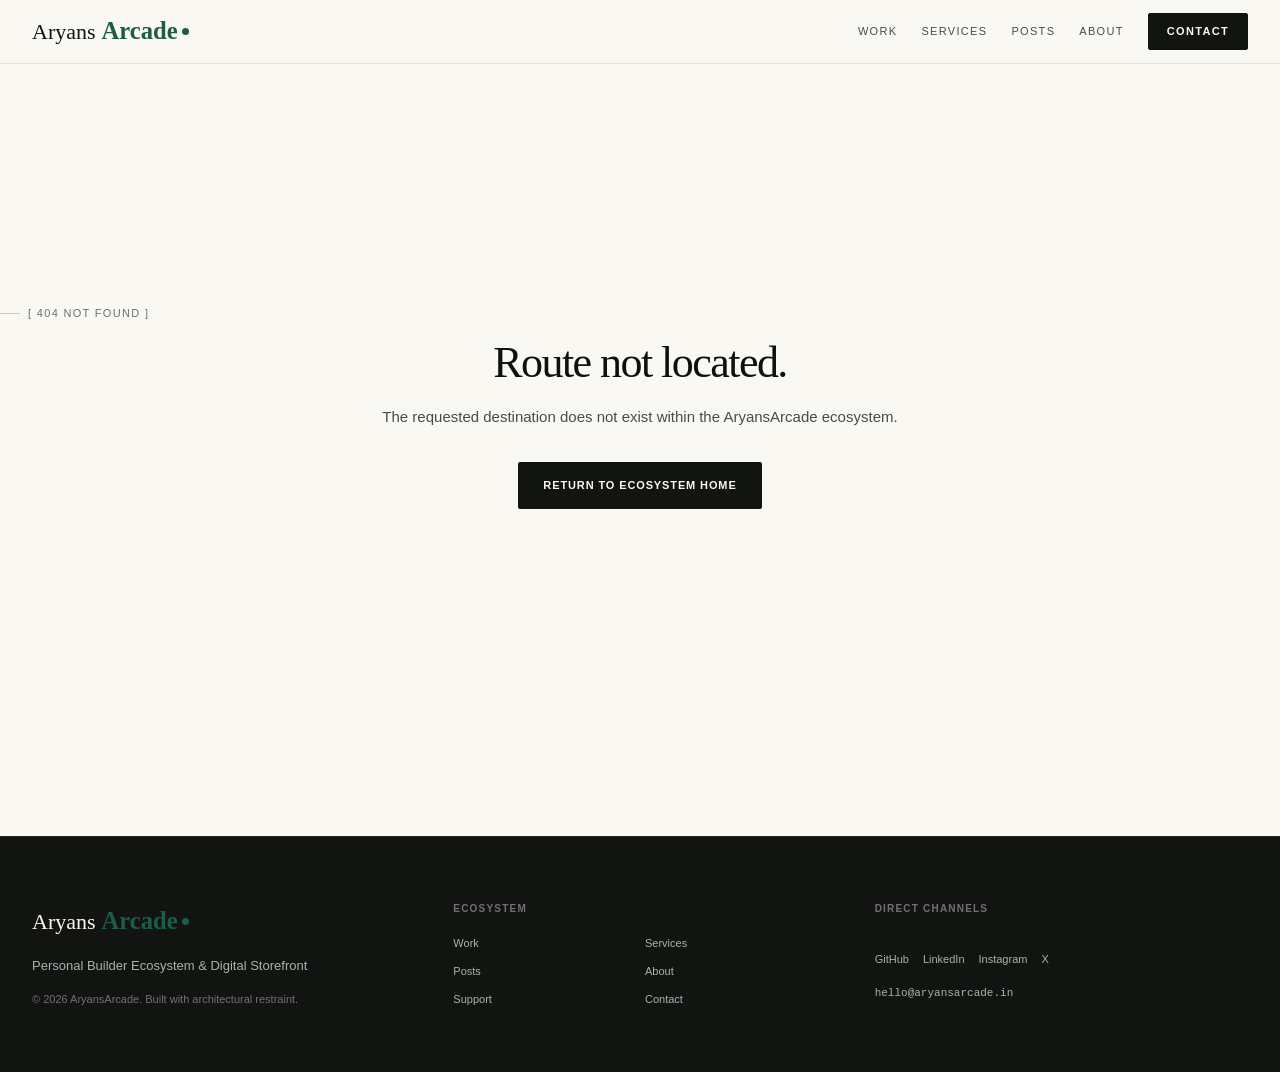
==== commit 46dded1a: "New brand: Fountain Green with DM Serif Display, DM Sans and Dancing Script Co-Authored-By: Claude O" ====
--- a/index.html
+++ b/index.html
@@ -11,7 +11,7 @@
   <meta name="author" content="Aryan" />
   <meta name="robots" content="index, follow, max-image-preview:large, max-snippet:-1" />
   <link rel="canonical" href="https://aryansarcade.in/" />
-  <meta name="theme-color" content="#ffffff" />
+  <meta name="theme-color" content="#FAF8F3" />
 
   <!-- Social previews -->
   <meta property="og:site_name" content="AryansArcade" />
@@ -19,7 +19,7 @@
   <meta property="og:url" content="https://aryansarcade.in/" />
   <meta property="og:title" content="AryansArcade — Apps, Websites & AI Automation by Aryan" />
   <meta property="og:description" content="Android and iOS apps, fast websites and AI automations that save you time. Real projects, built and shipped." />
-  <meta property="og:image" content="https://aryansarcade.in/og.jpg" />
+  <meta property="og:image" content="https://aryansarcade.in/share.jpg" />
   <meta property="og:image:width" content="1200" />
   <meta property="og:image:height" content="630" />
   <meta property="og:image:alt" content="AryansArcade: apps, websites and automations that save you time" />
@@ -27,7 +27,7 @@
   <meta name="twitter:card" content="summary_large_image" />
   <meta name="twitter:title" content="AryansArcade — Apps, Websites & AI Automation by Aryan" />
   <meta name="twitter:description" content="Android and iOS apps, fast websites and AI automations that save you time." />
-  <meta name="twitter:image" content="https://aryansarcade.in/og.jpg" />
+  <meta name="twitter:image" content="https://aryansarcade.in/share.jpg" />
 
   <link rel="icon" type="image/svg+xml" href="/favicon.svg" />
   <link rel="apple-touch-icon" href="/apple-touch-icon.png" />
@@ -35,11 +35,11 @@
 
   <link rel="preconnect" href="https://fonts.googleapis.com" />
   <link rel="preconnect" href="https://fonts.gstatic.com" crossorigin />
-  <link href="https://fonts.googleapis.com/css2?family=Inter:wght@400;500;600&family=Playfair+Display:ital,wght@0,400;0,600;1,400&display=swap" rel="stylesheet" />
+  <link href="https://fonts.googleapis.com/css2?family=DM+Serif+Display:ital@0;1&family=DM+Sans:opsz,wght@9..40,400;9..40,500;9..40,600;9..40,700&family=Dancing+Script:wght@600;700&display=swap" rel="stylesheet" />
   <link rel="preload" as="image" href="/portrait.jpg" fetchpriority="high" />
-  <script type="application/ld+json">{"@context":"https://schema.org","@graph":[{"@type":"WebSite","@id":"https://aryansarcade.in/#website","url":"https://aryansarcade.in/","name":"AryansArcade","inLanguage":"en","publisher":{"@id":"https://aryansarcade.in/#business"}},{"@type":"Person","@id":"https://aryansarcade.in/#aryan","name":"Aryan Singh","alternateName":"Aryan","url":"https://aryansarcade.in/","image":"https://aryansarcade.in/portrait.jpg","jobTitle":"App, web and automation developer","worksFor":{"@id":"https://aryansarcade.in/#business"},"knowsAbout":["Android development","iOS development","Kotlin Multiplatform","React Native","Web development","AI automation","Browser automation","LLM integration"],"sameAs":["https://github.com/greedilearner","https://www.linkedin.com/in/aryan-singh-709020205/","https://www.instagram.com/aryansarcade/","https://x.com/Aryansarcde"]},{"@type":"ProfessionalService","@id":"https://aryansarcade.in/#business","name":"AryansArcade","url":"https://aryansarcade.in/","logo":"https://aryansarcade.in/apple-touch-icon.png","image":"https://aryansarcade.in/og.jpg","description":"Android and iOS apps, fast websites and AI automations built by Aryan.","founder":{"@id":"https://aryansarcade.in/#aryan"},"email":"hello@aryansarcade.in","areaServed":"Worldwide","hasOfferCatalog":{"@type":"OfferCatalog","name":"Services","itemListElement":[{"@type":"Offer","itemOffered":{"@type":"Service","name":"Automation","description":"The boring, repeated work, done by software instead of people. Scheduled jobs, browser automation and AI workflows that pull data, fill forms, post content, generate reports and send them where they need to go. Like the nightly podcast generator, but for your business."}},{"@type":"Offer","itemOffered":{"@type":"Service","name":"Website Development","description":"Fast, good-looking websites that are easy to keep up to date. Portfolios, business sites, landing pages and web apps. Designed with care, built to load fast on phones, and set up so you can edit content yourself."}},{"@type":"Offer","itemOffered":{"@type":"Service","name":"App Development","description":"Mobile apps people keep on their home screen. Native Android in Kotlin, or one codebase for Android and iOS with React Native or Kotlin Multiplatform. From first prototype to a build you can put in the Play Store."}},{"@type":"Offer","itemOffered":{"@type":"Service","name":"AI Features","description":"Put Claude, GPT, Gemini or a local model inside your product. Chat, search over your own documents, voice notes to text, summaries and smart suggestions, built into the app or site you already have."}}]}},{"@type":"ItemList","@id":"https://aryansarcade.in/#projects","name":"Projects by Aryan","itemListElement":[{"@type":"ListItem","position":1,"item":{"@type":"WebSite","name":"Spinpath","description":"A learning website that spins a random concept from your chosen path (AI engineer, web, data, security and more), then turns it into speaking drills: debate motions, fresh articles from the past week, interview questions and \"explain it to…\" prompts.","creator":{"@id":"https://aryansarcade.in/#aryan"},"keywords":"JavaScript, HTML / CSS, GitHub Actions, GitHub Pages","url":"https://greedilearner.github.io/spinpath/"}},{"@type":"ListItem","position":2,"item":{"@type":"MobileApplication","name":"Excuses","description":"Schedule tasks, then record a voice diary when they slip. AI reads the patterns behind missed tasks and reflects them back without shame. Built first in Expo / React Native, then ported to Kotlin Multiplatform with shared UI for Android and iOS.","creator":{"@id":"https://aryansarcade.in/#aryan"},"keywords":"React Native, Expo, Kotlin Multiplatform, Compose, Ktor","applicationCategory":"LifestyleApplication","operatingSystem":"Android, iOS"}},{"@type":"ListItem","position":3,"item":{"@type":"MobileApplication","name":"Carousel Studio","description":"An Android app that turns spoken reflections, notes or YouTube transcripts into Instagram-ready carousel images and X threads. Runs on a local Ollama model, remembers your voice and past posts, and saves straight to the gallery.","creator":{"@id":"https://aryansarcade.in/#aryan"},"keywords":"Kotlin, Jetpack Compose, Room, Ollama, RAG","url":"https://github.com/greedilearner/post_automation","applicationCategory":"LifestyleApplication","operatingSystem":"Android"}},{"@type":"ListItem","position":4,"item":{"@type":"SoftwareApplication","name":"Nightly AI Podcast","description":"An automation that asks for tonight's learning topic, drives Google NotebookLM in a real browser to generate a two-host audio overview, downloads the MP3 and files it in a personal podcast library with its own web player.","creator":{"@id":"https://aryansarcade.in/#aryan"},"keywords":"Python, Playwright, Flask, Scheduler, SQLite","applicationCategory":"UtilitiesApplication","operatingSystem":"Windows, macOS, Linux"}}]},{"@type":"ItemList","@id":"https://aryansarcade.in/#posts","name":"Articles and posts by Aryan Singh","itemListElement":[{"@type":"ListItem","position":1,"item":{"@type":"Article","headline":"The most important AI lesson I learned didn't come from AI.","text":"Brainstorming with my father, my toughest client, I noticed AI is great with broad ideas but struggles with precise, unique requirements. His point: that gap may define the industry's future. The value isn't generating the most code. It's being the bridge between AI and the client, and delivering exactly what they need.","datePublished":"2026-06-12T20:12:57Z","url":"https://www.linkedin.com/pulse/most-important-ai-lesson-i-learned-didnt-come-from-aryan-singh-nsgoc/","author":{"@id":"https://aryansarcade.in/#aryan"},"keywords":"AI & CLIENTS"}},{"@type":"ListItem","position":2,"item":{"@type":"SocialMediaPosting","headline":"AI won't eliminate code review. It will change what it's for.","text":"When an AI agent can generate hundreds of lines in minutes, reading every line becomes a poor use of senior engineering time. Define the expected behavior first, automate the checks you can prove, and save human review for architecture, trade-offs and failure modes. The goal isn't less accountability. It's better accountability.","datePublished":"2026-10-21T18:07:13Z","url":"https://x.com/Aryansarcde/status/2112968966251655192","author":{"@id":"https://aryansarcade.in/#aryan"},"keywords":"AI & ENGINEERING"}},{"@type":"ListItem","position":3,"item":{"@type":"SocialMediaPosting","headline":"AI writes code faster than we can review it. Maybe we're reviewing the wrong thing.","text":"Define what the code should do before it is written: clear acceptance criteria, recurring review comments turned into automated rules, behavior verified with evidence, and human reviewers kept on the decisions that matter.","datePublished":"2026-10-21T18:05:26Z","url":"https://www.instagram.com/aryansarcade/p/DexAs67E9dz/","author":{"@id":"https://aryansarcade.in/#aryan"},"keywords":"AI CODING"}},{"@type":"ListItem","position":4,"item":{"@type":"Article","headline":"While everyone is learning prompt engineering, I took the road less traveled.","text":"This week I learned Jenkins. Isn't it old? That's exactly why it's worth understanding. Frameworks come and go, but software still has to be tested, built and deployed safely. Learning Jenkins wasn't learning an old tool. It was learning one of the foundations of modern software engineering.","datePublished":"2026-06-27T22:39:50Z","url":"https://www.linkedin.com/pulse/while-everyone-learning-prompt-engineering-i-took-road-aryan-singh-s4bfc/","author":{"@id":"https://aryansarcade.in/#aryan"},"keywords":"CI/CD"}},{"@type":"ListItem","position":5,"item":{"@type":"SocialMediaPosting","headline":"Fintech funding is getting more selective.","text":"Global fintech startups raised $10.6B in Q3 2026, down 21.4% year on year, across the fewest rounds since 2018. Investors now want traction, growth and a path to profitability, and AI that delivers measurable results, not just an AI label. (Source: Crunchbase News.)","datePublished":"2026-10-22T19:03:08Z","url":"https://www.instagram.com/aryansarcade/p/DezsGUek-CK/","author":{"@id":"https://aryansarcade.in/#aryan"},"keywords":"STARTUPS"}},{"@type":"ListItem","position":6,"item":{"@type":"SocialMediaPosting","headline":"The real bill for AI comes due in watts, not dollars.","text":"AI looks cheap because VCs are footing the bill. After the model race comes the energy race. Whoever controls power controls compute.","datePublished":"2026-10-12T05:50:13Z","url":"https://x.com/Aryansarcde/status/2109522003996836047","author":{"@id":"https://aryansarcade.in/#aryan"},"keywords":"AI & ENERGY"}},{"@type":"ListItem","position":7,"item":{"@type":"SocialMediaPosting","headline":"7 lessons from Patrick Collison for young, ambitious builders.","text":"Go deep, not wide. Learn relentlessly. Work hard on things you enjoy. Build relationships with people who challenge you. Create things even when the outcome is uncertain. Learn from people who've done it. Don't wait for the perfect time to start.","datePublished":"2026-10-20T02:24:19Z","url":"https://www.instagram.com/aryansarcade/p/DeswNFGE_PC/","author":{"@id":"https://aryansarcade.in/#aryan"},"keywords":"GROWTH"}},{"@type":"ListItem","position":8,"item":{"@type":"SocialMediaPosting","headline":"Just bought my first domain.","text":"Yeah, I know, I'm late. But \"better late than never\" beats \"never\". What I'm building with it: the one thing I'm actually good at, turning other people's problems into products. Simple. Not easy.","datePublished":"2026-09-26T18:05:05Z","url":"https://x.com/Aryansarcde/status/2103908734783328688","author":{"@id":"https://aryansarcade.in/#aryan"},"keywords":"BUILDING IN PUBLIC"}}]}]}</script>
-  <script type="module" crossorigin src="/assets/main-BfsBX7VT.js"></script>
-  <link rel="stylesheet" crossorigin href="/assets/main-B48VDQaR.css">
+  <script type="application/ld+json">{"@context":"https://schema.org","@graph":[{"@type":"WebSite","@id":"https://aryansarcade.in/#website","url":"https://aryansarcade.in/","name":"AryansArcade","inLanguage":"en","publisher":{"@id":"https://aryansarcade.in/#business"}},{"@type":"Person","@id":"https://aryansarcade.in/#aryan","name":"Aryan Singh","alternateName":"Aryan","url":"https://aryansarcade.in/","image":"https://aryansarcade.in/portrait.jpg","jobTitle":"App, web and automation developer","worksFor":{"@id":"https://aryansarcade.in/#business"},"knowsAbout":["Android development","iOS development","Kotlin Multiplatform","React Native","Web development","AI automation","Browser automation","LLM integration"],"sameAs":["https://github.com/greedilearner","https://www.linkedin.com/in/aryan-singh-709020205/","https://www.instagram.com/aryansarcade/","https://x.com/Aryansarcde"]},{"@type":"ProfessionalService","@id":"https://aryansarcade.in/#business","name":"AryansArcade","url":"https://aryansarcade.in/","logo":"https://aryansarcade.in/apple-touch-icon.png","image":"https://aryansarcade.in/share.jpg","description":"Android and iOS apps, fast websites and AI automations built by Aryan.","founder":{"@id":"https://aryansarcade.in/#aryan"},"email":"hello@aryansarcade.in","areaServed":"Worldwide","hasOfferCatalog":{"@type":"OfferCatalog","name":"Services","itemListElement":[{"@type":"Offer","itemOffered":{"@type":"Service","name":"Automation","description":"The boring, repeated work, done by software instead of people. Scheduled jobs, browser automation and AI workflows that pull data, fill forms, post content, generate reports and send them where they need to go. Like the nightly podcast generator, but for your business."}},{"@type":"Offer","itemOffered":{"@type":"Service","name":"Website Development","description":"Fast, good-looking websites that are easy to keep up to date. Portfolios, business sites, landing pages and web apps. Designed with care, built to load fast on phones, and set up so you can edit content yourself."}},{"@type":"Offer","itemOffered":{"@type":"Service","name":"App Development","description":"Mobile apps people keep on their home screen. Native Android in Kotlin, or one codebase for Android and iOS with React Native or Kotlin Multiplatform. From first prototype to a build you can put in the Play Store."}},{"@type":"Offer","itemOffered":{"@type":"Service","name":"AI Features","description":"Put Claude, GPT, Gemini or a local model inside your product. Chat, search over your own documents, voice notes to text, summaries and smart suggestions, built into the app or site you already have."}}]}},{"@type":"ItemList","@id":"https://aryansarcade.in/#projects","name":"Projects by Aryan","itemListElement":[{"@type":"ListItem","position":1,"item":{"@type":"WebSite","name":"Spinpath","description":"A learning website that spins a random concept from your chosen path (AI engineer, web, data, security and more), then turns it into speaking drills: debate motions, fresh articles from the past week, interview questions and \"explain it to…\" prompts.","creator":{"@id":"https://aryansarcade.in/#aryan"},"keywords":"JavaScript, HTML / CSS, GitHub Actions, GitHub Pages","url":"https://greedilearner.github.io/spinpath/"}},{"@type":"ListItem","position":2,"item":{"@type":"MobileApplication","name":"Excuses","description":"Schedule tasks, then record a voice diary when they slip. AI reads the patterns behind missed tasks and reflects them back without shame. Built first in Expo / React Native, then ported to Kotlin Multiplatform with shared UI for Android and iOS.","creator":{"@id":"https://aryansarcade.in/#aryan"},"keywords":"React Native, Expo, Kotlin Multiplatform, Compose, Ktor","applicationCategory":"LifestyleApplication","operatingSystem":"Android, iOS"}},{"@type":"ListItem","position":3,"item":{"@type":"MobileApplication","name":"Carousel Studio","description":"An Android app that turns spoken reflections, notes or YouTube transcripts into Instagram-ready carousel images and X threads. Runs on a local Ollama model, remembers your voice and past posts, and saves straight to the gallery.","creator":{"@id":"https://aryansarcade.in/#aryan"},"keywords":"Kotlin, Jetpack Compose, Room, Ollama, RAG","url":"https://github.com/greedilearner/post_automation","applicationCategory":"LifestyleApplication","operatingSystem":"Android"}},{"@type":"ListItem","position":4,"item":{"@type":"SoftwareApplication","name":"Nightly AI Podcast","description":"An automation that asks for tonight's learning topic, drives Google NotebookLM in a real browser to generate a two-host audio overview, downloads the MP3 and files it in a personal podcast library with its own web player.","creator":{"@id":"https://aryansarcade.in/#aryan"},"keywords":"Python, Playwright, Flask, Scheduler, SQLite","applicationCategory":"UtilitiesApplication","operatingSystem":"Windows, macOS, Linux"}}]},{"@type":"ItemList","@id":"https://aryansarcade.in/#posts","name":"Articles and posts by Aryan Singh","itemListElement":[{"@type":"ListItem","position":1,"item":{"@type":"Article","headline":"The most important AI lesson I learned didn't come from AI.","text":"Brainstorming with my father, my toughest client, I noticed AI is great with broad ideas but struggles with precise, unique requirements. His point: that gap may define the industry's future. The value isn't generating the most code. It's being the bridge between AI and the client, and delivering exactly what they need.","datePublished":"2026-06-12T20:12:57Z","url":"https://www.linkedin.com/pulse/most-important-ai-lesson-i-learned-didnt-come-from-aryan-singh-nsgoc/","author":{"@id":"https://aryansarcade.in/#aryan"},"keywords":"AI & CLIENTS"}},{"@type":"ListItem","position":2,"item":{"@type":"SocialMediaPosting","headline":"AI won't eliminate code review. It will change what it's for.","text":"When an AI agent can generate hundreds of lines in minutes, reading every line becomes a poor use of senior engineering time. Define the expected behavior first, automate the checks you can prove, and save human review for architecture, trade-offs and failure modes. The goal isn't less accountability. It's better accountability.","datePublished":"2026-10-21T18:07:13Z","url":"https://x.com/Aryansarcde/status/2112968966251655192","author":{"@id":"https://aryansarcade.in/#aryan"},"keywords":"AI & ENGINEERING"}},{"@type":"ListItem","position":3,"item":{"@type":"SocialMediaPosting","headline":"AI writes code faster than we can review it. Maybe we're reviewing the wrong thing.","text":"Define what the code should do before it is written: clear acceptance criteria, recurring review comments turned into automated rules, behavior verified with evidence, and human reviewers kept on the decisions that matter.","datePublished":"2026-10-21T18:05:26Z","url":"https://www.instagram.com/aryansarcade/p/DexAs67E9dz/","author":{"@id":"https://aryansarcade.in/#aryan"},"keywords":"AI CODING"}},{"@type":"ListItem","position":4,"item":{"@type":"Article","headline":"While everyone is learning prompt engineering, I took the road less traveled.","text":"This week I learned Jenkins. Isn't it old? That's exactly why it's worth understanding. Frameworks come and go, but software still has to be tested, built and deployed safely. Learning Jenkins wasn't learning an old tool. It was learning one of the foundations of modern software engineering.","datePublished":"2026-06-27T22:39:50Z","url":"https://www.linkedin.com/pulse/while-everyone-learning-prompt-engineering-i-took-road-aryan-singh-s4bfc/","author":{"@id":"https://aryansarcade.in/#aryan"},"keywords":"CI/CD"}},{"@type":"ListItem","position":5,"item":{"@type":"SocialMediaPosting","headline":"Fintech funding is getting more selective.","text":"Global fintech startups raised $10.6B in Q3 2026, down 21.4% year on year, across the fewest rounds since 2018. Investors now want traction, growth and a path to profitability, and AI that delivers measurable results, not just an AI label. (Source: Crunchbase News.)","datePublished":"2026-10-22T19:03:08Z","url":"https://www.instagram.com/aryansarcade/p/DezsGUek-CK/","author":{"@id":"https://aryansarcade.in/#aryan"},"keywords":"STARTUPS"}},{"@type":"ListItem","position":6,"item":{"@type":"SocialMediaPosting","headline":"The real bill for AI comes due in watts, not dollars.","text":"AI looks cheap because VCs are footing the bill. After the model race comes the energy race. Whoever controls power controls compute.","datePublished":"2026-10-12T05:50:13Z","url":"https://x.com/Aryansarcde/status/2109522003996836047","author":{"@id":"https://aryansarcade.in/#aryan"},"keywords":"AI & ENERGY"}},{"@type":"ListItem","position":7,"item":{"@type":"SocialMediaPosting","headline":"7 lessons from Patrick Collison for young, ambitious builders.","text":"Go deep, not wide. Learn relentlessly. Work hard on things you enjoy. Build relationships with people who challenge you. Create things even when the outcome is uncertain. Learn from people who've done it. Don't wait for the perfect time to start.","datePublished":"2026-10-20T02:24:19Z","url":"https://www.instagram.com/aryansarcade/p/DeswNFGE_PC/","author":{"@id":"https://aryansarcade.in/#aryan"},"keywords":"GROWTH"}},{"@type":"ListItem","position":8,"item":{"@type":"SocialMediaPosting","headline":"Just bought my first domain.","text":"Yeah, I know, I'm late. But \"better late than never\" beats \"never\". What I'm building with it: the one thing I'm actually good at, turning other people's problems into products. Simple. Not easy.","datePublished":"2026-09-26T18:05:05Z","url":"https://x.com/Aryansarcde/status/2103908734783328688","author":{"@id":"https://aryansarcade.in/#aryan"},"keywords":"BUILDING IN PUBLIC"}}]}]}</script>
+  <script type="module" crossorigin src="/assets/main-CcUxzhS-.js"></script>
+  <link rel="stylesheet" crossorigin href="/assets/main-Bg7KYlgK.css">
 </head>
 <body>
   <!-- The build fills this with the rendered home page so search engines and AI crawlers can read it without JavaScript -->
--- a/assets/main-Bg7KYlgK.css
+++ b/assets/main-Bg7KYlgK.css
@@ -0,0 +1 @@
+@import "https://fonts.googleapis.com/css2?family=DM+Serif+Display:ital@0;1&family=DM+Sans:opsz,wght@9..40,400;9..40,500;9..40,600;9..40,700&family=Dancing+Script:wght@600;700&display=swap";*,:before,:after{box-sizing:border-box;margin:0;padding:0}html{scroll-behavior:smooth;-webkit-font-smoothing:antialiased;-moz-osx-font-smoothing:grayscale;text-rendering:optimizelegibility}body{font-family:var(--font-body);font-size:var(--text-body);line-height:var(--leading-body);color:var(--text-primary);background-color:var(--bg-canvas);min-height:100vh;overflow-x:hidden}a{color:inherit;text-decoration:none}ul,ol{list-style:none}img,video{max-width:100%;display:block}button{cursor:pointer;color:inherit;background:0 0;border:none;font-family:inherit}input,textarea{color:inherit;background:0 0;border:none;outline:none;font-family:inherit}:root{--bg-canvas:#faf8f3;--bg-surface:#faf8f3;--bg-card:#fdfcf9;--bg-subtle:#f3f0e8;--bg-muted:#ece8de;--bg-tag:#efebe2;--border-hairline:#e5e0d5;--border-subtle:#ece8de;--border-medium:#cfc9bc;--text-secondary:#474c47;--text-muted:#6b706a;--text-tertiary:#9a9d95;--bg-obsidian:#121412;--bg-carbon:#181b19;--bg-dark-panel:#151816;--text-primary:#121412;--text-heading:#0e100e;--text-inverse:#faf8f3;--text-inverse-muted:#a9b3ac;--border-dark:#262a27;--accent-ember:#1f5c46;--accent-ember-hover:#174536;--accent-mint:#d7e8dd;--accent-light:#7fc4a2;--accent-nib:#b8893a;--accent-ember-subtle:#1f5c4614;--font-serif:"DM Serif Display", Georgia, serif;--font-script:"Dancing Script", "Segoe Script", cursive;--font-sans:"DM Sans", -apple-system, BlinkMacSystemFont, "Segoe UI", Roboto, sans-serif;--font-body:var(--font-sans);--font-label:var(--font-sans);--text-2xs:10px;--text-xs:11px;--text-sm:13px;--text-body:15px;--text-lg:17px;--text-xl:20px;--text-2xl:24px;--text-3xl:32px;--text-4xl:44px;--text-display:clamp(44px, 5.5vw, 68px);--weight-regular:400;--weight-medium:500;--weight-semibold:600;--weight-bold:600;--leading-none:1;--leading-tight:1.12;--leading-snug:1.35;--leading-body:1.65;--leading-relaxed:1.8;--tracking-tightest:-.035em;--tracking-tight:-.02em;--tracking-normal:0;--tracking-wide:.04em;--tracking-wider:.08em;--tracking-widest:.12em;--space-2:2px;--space-4:4px;--space-8:8px;--space-12:12px;--space-16:16px;--space-20:20px;--space-24:24px;--space-32:32px;--space-40:40px;--space-48:48px;--space-64:64px;--space-80:80px;--space-96:96px;--space-120:120px;--space-140:140px;--radius-none:0px;--radius-sm:2px;--radius-md:4px;--radius-lg:4px;--radius-full:9999px;--transition-fast:.14s cubic-bezier(.16, 1, .3, 1);--transition-base:.22s cubic-bezier(.16, 1, .3, 1);--transition-slow:.36s cubic-bezier(.16, 1, .3, 1);--shadow-none:none;--shadow-subtle:none;--shadow-card:none;--container-max:1360px;--container-pad:32px;--z-base:1;--z-nav:100;--z-overlay:200;--z-modal:300}.container{width:100%;max-width:var(--container-max);padding-left:var(--container-pad);padding-right:var(--container-pad);margin-left:auto;margin-right:auto}.full-bleed{width:100%;max-width:100vw;margin-left:0;margin-right:0;padding-left:0;padding-right:0}.section{padding:var(--space-120) 0;position:relative}.section-label{font-family:var(--font-label);font-size:var(--text-xs);font-weight:var(--weight-medium);text-transform:uppercase;letter-spacing:var(--tracking-widest);color:var(--text-muted);margin-bottom:var(--space-16);align-items:center;gap:var(--space-8);display:flex}.section-label:before{content:"";background-color:var(--border-medium);width:20px;height:1px;display:inline-block}.section-title{font-family:var(--font-serif);font-size:clamp(var(--text-3xl), 4vw, var(--text-4xl));font-weight:var(--weight-regular);color:var(--text-heading);letter-spacing:var(--tracking-tightest);line-height:var(--leading-tight);margin-bottom:var(--space-16)}.section-subtitle{font-size:var(--text-body);color:var(--text-secondary);line-height:var(--leading-relaxed);max-width:620px;margin-bottom:var(--space-64)}.btn{justify-content:center;align-items:center;gap:var(--space-8);font-family:var(--font-label);font-size:var(--text-xs);font-weight:var(--weight-bold);text-transform:uppercase;letter-spacing:var(--tracking-wider);border-radius:var(--radius-sm);transition:all var(--transition-fast);cursor:pointer;white-space:nowrap;padding:13px 24px;display:inline-flex}.btn-primary{background-color:var(--bg-obsidian);color:var(--text-inverse);border:1px solid var(--bg-obsidian)}.btn-primary:hover{color:var(--text-inverse);background-color:#262a27;border-color:#262a27}.btn-light{background-color:var(--text-inverse);color:var(--bg-obsidian);border:1px solid var(--text-inverse)}.btn-light:hover{background-color:var(--bg-subtle);border-color:var(--bg-subtle)}.btn-secondary{color:var(--text-primary);border:1px solid var(--border-medium);background-color:#0000}.btn-secondary:hover{background-color:var(--bg-subtle);border-color:var(--text-primary)}.btn-outline-light{color:var(--text-inverse);background-color:#0000;border:1px solid #ffffff4d}.btn-outline-light:hover{border-color:var(--text-inverse);background-color:#ffffff14}.navbar{-webkit-backdrop-filter:blur(12px);border-bottom:1px solid var(--border-hairline);height:64px;z-index:var(--z-nav);transition:border-color var(--transition-base);background-color:#faf8f3f0;align-items:center;display:flex;position:fixed;top:0;left:0;right:0}.navbar.scrolled{border-bottom-color:var(--border-medium);background-color:#faf8f3f5}.navbar-inner{width:100%;max-width:var(--container-max);padding:0 var(--container-pad);justify-content:space-between;align-items:center;margin:0 auto;display:flex}.nav-logo{font-family:var(--font-sans);font-size:var(--text-body);font-weight:var(--weight-bold);letter-spacing:var(--tracking-wider);color:var(--text-primary);align-items:center;gap:var(--space-4);text-transform:uppercase;display:flex}.nav-logo .logo-dot{background-color:var(--accent-ember);border-radius:var(--radius-full);width:5px;height:5px;display:inline-block}.nav-links{align-items:center;gap:var(--space-24);display:flex}.nav-link{font-family:var(--font-sans);font-size:var(--text-xs);font-weight:var(--weight-medium);text-transform:uppercase;letter-spacing:var(--tracking-widest);color:var(--text-secondary);transition:color var(--transition-fast);padding:var(--space-4) 0;position:relative}.nav-link:after{content:"";background-color:var(--text-primary);width:0;height:1px;transition:width var(--transition-fast);position:absolute;bottom:0;left:0}.nav-link:hover,.nav-link.active{color:var(--text-primary)}.nav-link:hover:after,.nav-link.active:after{width:100%}.nav-cta{font-family:var(--font-sans);font-size:var(--text-xs);font-weight:var(--weight-bold);text-transform:uppercase;letter-spacing:var(--tracking-widest);background-color:var(--bg-obsidian);color:var(--text-inverse);border-radius:var(--radius-sm);border:1px solid var(--bg-obsidian);transition:all var(--transition-fast);padding:8px 18px}.nav-cta:hover{color:var(--text-inverse);background-color:#262a27;border-color:#262a27}.nav-hamburger{flex-direction:column;justify-content:center;gap:5px;width:32px;height:32px;padding:4px;display:none}.nav-hamburger span{background-color:var(--text-primary);width:20px;height:1.5px;transition:all var(--transition-fast);display:block}.nav-hamburger.active span:first-child{transform:translateY(6.5px)rotate(45deg)}.nav-hamburger.active span:nth-child(2){opacity:0}.nav-hamburger.active span:nth-child(3){transform:translateY(-6.5px)rotate(-45deg)}.nav-mobile{background-color:var(--bg-canvas);border-bottom:1px solid var(--border-hairline);padding:var(--space-24) var(--container-pad);gap:var(--space-16);z-index:var(--z-nav);flex-direction:column;display:none;position:fixed;top:64px;left:0;right:0}.nav-mobile.open{display:flex}.page-view{min-height:calc(100vh - 64px);padding-top:64px}.page-header-band{background-color:var(--bg-canvas);border-bottom:1px solid var(--border-hairline);padding:var(--space-64) 0 var(--space-48) 0}.page-header-content{max-width:820px}.page-header-title{font-family:var(--font-serif);font-size:clamp(var(--text-3xl), 4.5vw, var(--text-4xl));font-weight:var(--weight-regular);color:var(--text-primary);line-height:var(--leading-tight);letter-spacing:var(--tracking-tightest);margin-bottom:var(--space-16)}.page-header-desc{font-size:var(--text-body);color:var(--text-secondary);line-height:var(--leading-relaxed);margin-bottom:var(--space-32)}.catalog-filter-bar{flex-wrap:wrap;align-items:center;gap:8px;display:flex}.filter-pill{font-family:var(--font-sans);font-size:var(--text-xs);font-weight:var(--weight-medium);letter-spacing:var(--tracking-wider);text-transform:uppercase;border-radius:var(--radius-full);border:1px solid var(--border-hairline);background-color:var(--bg-subtle);color:var(--text-secondary);transition:all var(--transition-fast);padding:6px 14px}.filter-pill:hover{border-color:var(--text-primary);color:var(--text-primary)}.filter-pill.active{background-color:var(--bg-obsidian);border-color:var(--bg-obsidian);color:var(--text-inverse)}.empty-state{padding:var(--space-64) 0;text-align:center;color:var(--text-muted);font-size:var(--text-sm);grid-column:1/-1}.home-hero-section{padding:var(--space-96) 0 var(--space-64) 0;background-color:var(--bg-canvas);border-bottom:1px solid var(--border-hairline)}.home-hero-inner{max-width:860px}.hero-brand-eyebrow{font-family:var(--font-sans);font-size:var(--text-xs);font-weight:var(--weight-bold);letter-spacing:var(--tracking-widest);text-transform:uppercase;color:var(--text-secondary);border:1px solid var(--border-hairline);border-radius:var(--radius-full);margin-bottom:var(--space-32);background-color:var(--bg-subtle);align-items:center;gap:8px;padding:6px 14px;display:inline-flex}.status-pulse-dot{background-color:var(--accent-ember);border-radius:var(--radius-full);width:6px;height:6px;animation:2.4s ease-in-out infinite pulse-dot}.home-hero-headline{font-family:var(--font-serif);font-size:var(--text-display);font-weight:var(--weight-regular);line-height:var(--leading-tight);letter-spacing:var(--tracking-tightest);color:var(--text-primary);margin-bottom:var(--space-24)}.home-hero-headline em{font-style:italic;font-family:var(--font-serif)}.home-hero-sub{font-size:var(--text-body);color:var(--text-secondary);line-height:var(--leading-relaxed);max-width:620px;margin-bottom:var(--space-40)}.home-hero-ctas{align-items:center;gap:var(--space-16);flex-wrap:wrap;display:flex}.currently-building-strip{background-color:var(--bg-subtle);border-bottom:1px solid var(--border-hairline);padding:var(--space-24) 0}.strip-box{background-color:var(--bg-card);border:1px solid var(--border-hairline);border-radius:var(--radius-sm);padding:var(--space-24) var(--space-32);justify-content:space-between;align-items:center;gap:var(--space-24);display:flex}.strip-tag{font-family:var(--font-sans);font-size:9px;font-weight:var(--weight-bold);letter-spacing:var(--tracking-widest);text-transform:uppercase;color:var(--accent-ember);margin-bottom:4px;display:inline-block}.strip-title{font-family:var(--font-serif);font-size:var(--text-xl);font-weight:var(--weight-regular);color:var(--text-primary);margin-bottom:4px}.strip-desc{font-size:var(--text-sm);color:var(--text-secondary)}.section-head-split{justify-content:space-between;align-items:flex-end;gap:var(--space-24);flex-wrap:wrap;display:flex}.head-view-all-link{font-family:var(--font-sans);font-size:var(--text-xs);font-weight:var(--weight-bold);letter-spacing:var(--tracking-wider);text-transform:uppercase;color:var(--text-primary);margin-bottom:var(--space-48);border-bottom:1px solid var(--border-medium);padding-bottom:2px}.head-view-all-link:hover{border-bottom-color:var(--text-primary)}.home-products-grid{gap:var(--space-32);grid-template-columns:repeat(3,1fr);display:grid}.home-work-list{border-top:1px solid var(--border-hairline);flex-direction:column;display:flex}.work-teaser-row{padding:var(--space-24) 0;border-bottom:1px solid var(--border-hairline);align-items:baseline;gap:var(--space-24);grid-template-columns:180px 1fr 200px;display:grid}.teaser-meta{gap:8px;font-family:monospace;font-size:11px;display:flex}.teaser-year{color:var(--text-muted)}.teaser-cat{color:var(--accent-ember)}.teaser-title{font-family:var(--font-serif);font-size:var(--text-xl);font-weight:var(--weight-regular);color:var(--text-primary);margin-bottom:4px}.teaser-desc{font-size:var(--text-sm);color:var(--text-secondary);line-height:var(--leading-relaxed)}.teaser-link-col{text-align:right}.teaser-arrow-link{font-family:var(--font-sans);font-size:var(--text-xs);font-weight:var(--weight-bold);text-transform:uppercase;letter-spacing:var(--tracking-wider);color:var(--text-primary)}.home-content-dual{gap:var(--space-32);grid-template-columns:1fr 1fr;display:grid}.content-teaser-card{background-color:var(--bg-card);border:1px solid var(--border-hairline);border-radius:var(--radius-sm);padding:var(--space-32);justify-content:space-between;gap:var(--space-16);flex-direction:column;display:flex}.content-teaser-header{justify-content:space-between;align-items:center;display:flex}.c-type-tag{color:var(--accent-ember);font-family:monospace;font-size:10px}.c-time{color:var(--text-muted);font-size:11px}.content-teaser-title{font-family:var(--font-serif);font-size:var(--text-xl);font-weight:var(--weight-regular);color:var(--text-primary);line-height:var(--leading-snug)}.content-teaser-excerpt{font-size:var(--text-sm);color:var(--text-secondary);line-height:var(--leading-relaxed)}.home-newsletter-band{background-color:var(--bg-subtle);border-top:1px solid var(--border-hairline);border-bottom:1px solid var(--border-hairline);padding:var(--space-64) 0}.newsletter-compact-box{gap:var(--space-48);grid-template-columns:1fr 1fr;align-items:center;display:grid}.newsletter-box-title{font-family:var(--font-serif);font-size:var(--text-2xl);font-weight:var(--weight-regular);color:var(--text-primary);margin-bottom:var(--space-8)}.newsletter-box-desc{font-size:var(--text-body);color:var(--text-secondary)}.newsletter-quick-form{gap:10px;display:flex}.newsletter-quick-form input{background-color:var(--bg-card);border:1px solid var(--border-hairline);border-radius:var(--radius-sm);font-family:var(--font-sans);font-size:var(--text-sm);color:var(--text-primary);flex:1;padding:12px 16px}.newsletter-quick-form input:focus{border-color:var(--text-primary)}.about-teaser-split{gap:var(--space-48);grid-template-columns:240px 1fr;align-items:baseline;display:grid}.about-quote{font-family:var(--font-serif);font-size:var(--text-2xl);font-style:italic;line-height:var(--leading-snug);color:var(--text-primary);margin-bottom:var(--space-24)}.about-teaser-footer{border-top:1px solid var(--border-hairline);padding-top:var(--space-16);justify-content:space-between;align-items:center;display:flex}.builder-name{font-family:var(--font-sans);font-size:var(--text-xs);font-weight:var(--weight-bold);letter-spacing:var(--tracking-wider);text-transform:uppercase;color:var(--text-muted)}.about-more-link{font-family:var(--font-sans);font-size:var(--text-xs);font-weight:var(--weight-bold);text-transform:uppercase;color:var(--text-primary)}.catalog-products-grid{gap:var(--space-32);grid-template-columns:repeat(3,1fr);display:grid}.product-item-card{background-color:var(--bg-card);border:1px solid var(--border-hairline);border-radius:var(--radius-sm);padding:var(--space-32);justify-content:space-between;gap:var(--space-24);transition:border-color var(--transition-fast);flex-direction:column;display:flex}.product-item-card:hover{border-color:var(--text-primary)}.card-identity-header{justify-content:space-between;align-items:center;display:flex}.card-icon-frame{background-color:var(--bg-subtle);border:1px solid var(--border-hairline);border-radius:var(--radius-sm);width:44px;height:44px;color:var(--product-accent,var(--text-primary));justify-content:center;align-items:center;display:flex}.card-meta-pill{align-items:center;gap:6px;display:flex}.card-category{font-family:var(--font-sans);font-size:10px;font-weight:var(--weight-bold);letter-spacing:var(--tracking-wider);text-transform:uppercase;color:var(--text-muted)}.card-status-dot{border-radius:var(--radius-full);background-color:#2f8f68;width:6px;height:6px}.card-text-body{gap:var(--space-8);flex-direction:column;flex:1;display:flex}.card-product-name{font-family:var(--font-serif);font-size:var(--text-xl);font-weight:var(--weight-regular);color:var(--text-primary);line-height:var(--leading-tight)}.card-product-name a:hover{text-decoration:underline}.card-product-desc{font-size:var(--text-sm);color:var(--text-secondary);line-height:var(--leading-relaxed)}.card-action-footer{padding-top:var(--space-16);border-top:1px solid var(--border-hairline);justify-content:space-between;align-items:center;display:flex}.card-pricing-badge{flex-direction:column;display:flex}.card-price{font-family:var(--font-serif);font-size:var(--text-lg);color:var(--text-primary)}.card-price-label{color:var(--text-muted);font-size:10px}.card-view-btn{font-family:var(--font-sans);font-size:var(--text-xs);font-weight:var(--weight-bold);letter-spacing:var(--tracking-wider);text-transform:uppercase;color:var(--text-primary)}.card-view-btn:hover{color:var(--accent-ember)}.pdp-hero-band{background-color:var(--bg-canvas);border-bottom:1px solid var(--border-hairline);padding:var(--space-32) 0 var(--space-64) 0}.pdp-breadcrumbs{font-family:var(--font-sans);color:var(--text-muted);margin-bottom:var(--space-40);align-items:center;gap:8px;font-size:11px;display:flex}.pdp-breadcrumbs a{color:var(--text-primary)}.active-crumb{color:var(--text-secondary)}.pdp-hero-split{gap:var(--space-48);grid-template-columns:55% 45%;align-items:center;display:grid}.pdp-brand-tag{margin-bottom:var(--space-16);align-items:center;gap:12px;display:flex}.pdp-badge-status{color:#1f5c46;border-radius:var(--radius-sm);background-color:#eef5f0;border:1px solid #d7e8dd;padding:2px 8px;font-family:monospace;font-size:10px}.pdp-attribution{font-family:var(--font-sans);font-size:11px;font-weight:var(--weight-bold);letter-spacing:var(--tracking-wider);text-transform:uppercase;color:var(--text-muted)}.pdp-title{font-family:var(--font-serif);font-size:clamp(var(--text-3xl), 4vw, var(--text-4xl));font-weight:var(--weight-regular);color:var(--text-primary);line-height:var(--leading-tight);letter-spacing:var(--tracking-tightest);margin-bottom:var(--space-12)}.pdp-tagline{font-family:var(--font-sans);font-size:var(--text-lg);color:var(--text-secondary);font-weight:var(--weight-medium);margin-bottom:var(--space-16)}.pdp-description{font-size:var(--text-body);color:var(--text-secondary);line-height:var(--leading-relaxed);margin-bottom:var(--space-32)}.pdp-hero-pricing{padding-top:var(--space-24);border-top:1px solid var(--border-hairline);justify-content:space-between;align-items:center;gap:var(--space-16);flex-wrap:wrap;display:flex}.pdp-price-val{font-family:var(--font-serif);font-size:var(--text-3xl);color:var(--text-primary)}.pdp-price-label{color:var(--text-muted);font-size:11px;display:block}.pdp-hero-actions{align-items:center;gap:var(--space-12);display:flex}.pdp-visual-window{background-color:var(--bg-card);border:1px solid var(--border-hairline);border-radius:var(--radius-sm);overflow:hidden}.visual-window-chrome{background-color:var(--bg-subtle);border-bottom:1px solid var(--border-hairline);justify-content:space-between;align-items:center;padding:10px 16px;display:flex}.chrome-title{color:var(--text-muted);font-family:monospace;font-size:10px}.visual-window-body{padding:var(--space-24);background-color:var(--bg-card);gap:var(--space-20);flex-direction:column;display:flex}.window-inner-banner{border-bottom:1px solid var(--border-hairline);padding-bottom:var(--space-16)}.inner-eyebrow{font-family:var(--font-sans);font-size:9px;font-weight:var(--weight-bold);letter-spacing:var(--tracking-widest);text-transform:uppercase;color:var(--accent-ember)}.window-specs-preview{flex-direction:column;gap:10px;display:flex}.preview-spec-row{font-size:var(--text-sm);color:var(--text-secondary);align-items:center;gap:10px;display:flex}.spec-check{color:#1f5c46;font-weight:700}.window-metric-preview{color:var(--text-muted);padding-top:var(--space-12);border-top:1px solid var(--border-hairline);justify-content:space-between;align-items:center;font-family:monospace;font-size:10px;display:flex}.live-dot{border-radius:var(--radius-full);background-color:#2f8f68;width:6px;height:6px}.narrative-grid{max-width:800px}.narrative-title{font-family:var(--font-serif);font-size:var(--text-2xl);font-weight:var(--weight-regular);color:var(--text-primary);margin-bottom:var(--space-16)}.narrative-text{font-size:var(--text-body);color:var(--text-secondary);line-height:var(--leading-relaxed)}.problem-solution-dual{gap:var(--space-32);grid-template-columns:1fr 1fr;display:grid}.ps-card{padding:var(--space-32);border-radius:var(--radius-sm);border:1px solid var(--border-hairline)}.problem-card{background-color:var(--bg-subtle)}.solution-card{background-color:var(--bg-card);border-color:var(--text-primary)}.ps-label{font-family:var(--font-sans);font-size:10px;font-weight:var(--weight-bold);letter-spacing:var(--tracking-widest);text-transform:uppercase;margin-bottom:var(--space-16);display:block}.problem-label{color:var(--text-muted)}.solution-label{color:var(--accent-ember)}.ps-text{font-size:var(--text-body);color:var(--text-primary);line-height:var(--leading-relaxed)}.features-grid-layout{gap:var(--space-24);grid-template-columns:repeat(2,1fr);display:grid}.feature-detail-card{background-color:var(--bg-card);border:1px solid var(--border-hairline);border-radius:var(--radius-sm);padding:var(--space-24)}.feature-idx{color:var(--accent-ember);margin-bottom:var(--space-8);font-family:monospace;font-size:11px;display:block}.feature-title{font-family:var(--font-serif);font-size:var(--text-lg);font-weight:var(--weight-regular);color:var(--text-primary);margin-bottom:var(--space-8)}.feature-desc{font-size:var(--text-sm);color:var(--text-secondary);line-height:var(--leading-relaxed)}.steps-grid-layout{gap:var(--space-24);grid-template-columns:repeat(3,1fr);display:grid}.step-card{background-color:var(--bg-card);border:1px solid var(--border-hairline);border-radius:var(--radius-sm);padding:var(--space-32)}.step-number{font-family:var(--font-serif);font-size:var(--text-3xl);color:var(--border-medium);margin-bottom:var(--space-16);display:block}.step-title{font-family:var(--font-sans);font-size:var(--text-sm);font-weight:var(--weight-bold);text-transform:uppercase;letter-spacing:var(--tracking-wider);color:var(--text-primary);margin-bottom:var(--space-8)}.step-desc{font-size:var(--text-sm);color:var(--text-secondary);line-height:var(--leading-relaxed)}.specs-dual-columns{gap:var(--space-48);grid-template-columns:1fr 1fr;display:grid}.audience-desc{font-size:var(--text-body);color:var(--text-secondary);line-height:var(--leading-relaxed)}.inclusions-list{flex-direction:column;gap:12px;display:flex}.inclusions-list li{font-size:var(--text-sm);color:var(--text-primary);align-items:center;gap:10px;display:flex}.inclusions-list svg{color:var(--accent-ember);flex-shrink:0}.pricing-card-center{background-color:var(--bg-card);border:1px solid var(--text-primary);border-radius:var(--radius-sm);max-width:640px;padding:var(--space-48);text-align:center;margin:0 auto}.pricing-tier-tag{font-family:var(--font-sans);font-size:10px;font-weight:var(--weight-bold);letter-spacing:var(--tracking-widest);text-transform:uppercase;color:var(--accent-ember)}.pricing-product-name{font-family:var(--font-serif);font-size:var(--text-2xl);color:var(--text-primary);margin:var(--space-12) 0}.pricing-amount-row{margin:var(--space-16) 0}.pricing-amount{font-family:var(--font-serif);font-size:var(--text-4xl);color:var(--text-primary)}.pricing-amount-sub{font-size:var(--text-sm);color:var(--text-muted)}.pricing-note{font-size:var(--text-sm);color:var(--text-secondary);margin-bottom:var(--space-32)}.pricing-actions{align-items:center;gap:var(--space-12);flex-direction:column;display:flex}.btn-large{font-size:var(--text-sm);padding:16px 36px}.pricing-guarantee{color:var(--text-muted);font-size:11px}.faq-accordion-list{gap:var(--space-16);flex-direction:column;max-width:800px;display:flex}.faq-item{background-color:var(--bg-card);border:1px solid var(--border-hairline);border-radius:var(--radius-sm);padding:var(--space-24)}.faq-question{font-family:var(--font-serif);font-size:var(--text-lg);font-weight:var(--weight-regular);color:var(--text-primary);margin-bottom:var(--space-8)}.faq-answer{font-size:var(--text-sm);color:var(--text-secondary);line-height:var(--leading-relaxed)}.final-cta-box{background-color:var(--bg-obsidian);color:var(--text-inverse);padding:var(--space-64);border-radius:var(--radius-sm);text-align:center}.attribution-badge{font-family:var(--font-sans);font-size:10px;font-weight:var(--weight-bold);letter-spacing:var(--tracking-widest);text-transform:uppercase;color:var(--text-inverse-muted);margin-bottom:var(--space-20);align-items:center;gap:8px;display:inline-flex}.attr-dot{background-color:var(--accent-ember);border-radius:var(--radius-full);width:5px;height:5px}.final-cta-title{font-family:var(--font-serif);font-size:var(--text-3xl);font-weight:var(--weight-regular);color:var(--text-inverse);margin-bottom:var(--space-16)}.final-cta-desc{font-size:var(--text-body);color:var(--text-inverse-muted);max-width:540px;margin:0 auto var(--space-32) auto}.final-cta-btns{justify-content:center;gap:var(--space-16);display:flex}.work-items-container{gap:var(--space-24);flex-direction:column;display:flex}.work-detailed-row{background-color:var(--bg-card);border:1px solid var(--border-hairline);border-radius:var(--radius-sm);padding:var(--space-32);gap:var(--space-32);grid-template-columns:180px 1fr auto;align-items:center;display:grid}.work-detailed-row.highlight-row{border-color:var(--text-primary)}.work-row-meta{flex-direction:column;gap:4px;display:flex}.work-meta-year{color:var(--text-muted);font-family:monospace;font-size:11px}.work-meta-cat{font-family:var(--font-sans);font-size:11px;font-weight:var(--weight-bold);letter-spacing:var(--tracking-wider);text-transform:uppercase;color:var(--accent-ember)}.work-meta-status{color:var(--text-secondary);font-size:10px}.work-row-title{font-family:var(--font-serif);font-size:var(--text-xl);font-weight:var(--weight-regular);color:var(--text-primary);margin-bottom:var(--space-8)}.work-row-desc{font-size:var(--text-sm);color:var(--text-secondary);line-height:var(--leading-relaxed);margin-bottom:var(--space-12)}.work-row-metrics{color:var(--text-primary);margin-bottom:var(--space-12);align-items:center;gap:8px;font-family:monospace;font-size:11px;display:flex}.metrics-icon{color:#1f5c46}.work-row-tags{flex-wrap:wrap;gap:6px;display:flex}.work-tag{font-family:var(--font-sans);background-color:var(--bg-subtle);border:1px solid var(--border-hairline);border-radius:var(--radius-sm);color:var(--text-secondary);padding:2px 8px;font-size:10px}.services-distinction-badge{color:var(--text-muted);border:1px solid var(--border-hairline);border-radius:var(--radius-full);background-color:var(--bg-subtle);align-items:center;gap:8px;padding:6px 14px;font-family:monospace;font-size:10px;display:inline-flex}.badge-dot-ember{background-color:var(--accent-ember);border-radius:var(--radius-full);width:6px;height:6px}.services-dual-grid{gap:var(--space-32);grid-template-columns:1fr 1fr;display:grid}.service-card{background-color:var(--bg-card);border:1px solid var(--border-hairline);border-radius:var(--radius-sm);padding:var(--space-40);justify-content:space-between;gap:var(--space-20);flex-direction:column;display:flex}.service-header{justify-content:space-between;align-items:center;display:flex}.service-idx{color:var(--accent-ember);font-family:monospace;font-size:12px;font-weight:var(--weight-bold)}.service-cat-pill{font-family:var(--font-sans);font-size:9px;font-weight:var(--weight-bold);letter-spacing:var(--tracking-widest);text-transform:uppercase;color:var(--text-muted);border:1px solid var(--border-hairline);border-radius:var(--radius-full);padding:2px 8px}.service-title{font-family:var(--font-serif);font-size:var(--text-2xl);font-weight:var(--weight-regular);color:var(--text-primary)}.service-tagline{font-size:var(--text-sm);color:var(--text-secondary);font-weight:var(--weight-medium)}.service-desc{font-size:var(--text-sm);color:var(--text-secondary);line-height:var(--leading-relaxed)}.service-deliverables{background-color:var(--bg-subtle);border:1px solid var(--border-hairline);border-radius:var(--radius-sm);padding:var(--space-16)}.deliv-heading{font-family:var(--font-sans);font-size:9px;font-weight:var(--weight-bold);letter-spacing:var(--tracking-widest);text-transform:uppercase;color:var(--text-muted);margin-bottom:var(--space-8);display:block}.deliv-list{flex-direction:column;gap:6px;display:flex}.deliv-list li{color:var(--text-primary);font-size:11px}.service-footer{padding-top:var(--space-16);border-top:1px solid var(--border-hairline);justify-content:space-between;align-items:center;display:flex}.service-timeline{color:var(--text-muted);font-size:11px}.service-timeline strong{color:var(--text-primary)}.process-steps-row{gap:var(--space-24);grid-template-columns:repeat(4,1fr);display:grid}.process-col{background-color:var(--bg-card);border:1px solid var(--border-hairline);border-radius:var(--radius-sm);padding:var(--space-24)}.process-step-num{font-family:monospace;font-size:var(--text-2xl);color:var(--accent-ember);margin-bottom:var(--space-12);display:block}.process-col-title{font-family:var(--font-sans);font-size:var(--text-sm);font-weight:var(--weight-bold);text-transform:uppercase;letter-spacing:var(--tracking-wider);color:var(--text-primary);margin-bottom:var(--space-8)}.process-col-desc{font-size:var(--text-xs);color:var(--text-secondary);line-height:var(--leading-relaxed)}.services-inquiry-box{background-color:var(--bg-obsidian);color:var(--text-inverse);padding:var(--space-64);border-radius:var(--radius-sm);text-align:center}.inquiry-title{font-family:var(--font-serif);font-size:var(--text-3xl);color:var(--text-inverse);margin-bottom:var(--space-12)}.inquiry-desc{font-size:var(--text-body);color:var(--text-inverse-muted);max-width:500px;margin:0 auto var(--space-32) auto}.content-feed-grid{gap:var(--space-32);grid-template-columns:repeat(3,1fr);display:grid}.content-hub-card{background-color:var(--bg-card);border:1px solid var(--border-hairline);border-radius:var(--radius-sm);padding:var(--space-32);justify-content:space-between;gap:var(--space-20);transition:border-color var(--transition-fast);flex-direction:column;display:flex}.content-hub-card:hover{border-color:var(--text-primary)}.hub-card-header{justify-content:space-between;align-items:center;display:flex}.hub-tag{font-family:monospace;font-size:10px;font-weight:var(--weight-bold);color:var(--accent-ember)}.hub-type-badge{font-family:var(--font-sans);font-size:9px;font-weight:var(--weight-bold);letter-spacing:var(--tracking-wider);text-transform:uppercase;color:var(--text-muted);border:1px solid var(--border-hairline);border-radius:var(--radius-sm);padding:2px 6px}.hub-meta{color:var(--text-muted);margin-bottom:var(--space-8);font-size:11px;display:block}.hub-title{font-family:var(--font-serif);font-size:var(--text-xl);font-weight:var(--weight-regular);color:var(--text-primary);line-height:var(--leading-snug);margin-bottom:var(--space-8)}.hub-excerpt{font-size:var(--text-sm);color:var(--text-secondary);line-height:var(--leading-relaxed)}.hub-card-footer{padding-top:var(--space-16);border-top:1px solid var(--border-hairline)}.hub-action-link{font-family:var(--font-sans);font-size:var(--text-xs);font-weight:var(--weight-bold);text-transform:uppercase;letter-spacing:var(--tracking-wider);color:var(--text-primary)}.hub-action-link:hover{color:var(--accent-ember)}.newsletter-hero-layout{gap:var(--space-48);grid-template-columns:55% 45%;align-items:center;display:grid}.nl-tagline{font-family:var(--font-sans);font-size:var(--text-lg);color:var(--text-secondary);margin-bottom:var(--space-8)}.nl-cadence{font-size:var(--text-sm);color:var(--text-muted);margin-bottom:var(--space-32)}.nl-input-group{margin-bottom:var(--space-12);gap:10px;display:flex}.nl-input-group input{background-color:var(--bg-card);border:1px solid var(--border-hairline);border-radius:var(--radius-sm);font-family:var(--font-sans);font-size:var(--text-sm);color:var(--text-primary);flex:1;padding:13px 16px}.nl-privacy-note{color:var(--text-muted);font-size:11px}.nl-trust-card{background-color:var(--bg-subtle);border:1px solid var(--border-hairline);border-radius:var(--radius-sm);padding:var(--space-32)}.trust-stat{font-family:var(--font-serif);font-size:var(--text-4xl);color:var(--text-primary);display:block}.trust-label{font-size:var(--text-sm);color:var(--text-secondary);margin-bottom:var(--space-24);display:block}.trust-topics{flex-direction:column;gap:8px;display:flex}.topic-chip{font-family:var(--font-sans);background-color:var(--bg-card);border:1px solid var(--border-hairline);border-radius:var(--radius-sm);color:var(--text-secondary);padding:6px 12px;font-size:11px}.archive-list{border-top:1px solid var(--border-hairline);flex-direction:column;display:flex}.archive-row{padding:var(--space-24) 0;border-bottom:1px solid var(--border-hairline);gap:var(--space-24);grid-template-columns:180px 1fr 120px;align-items:baseline;display:grid}.archive-meta{flex-direction:column;display:flex}.archive-issue{color:var(--accent-ember);font-family:monospace;font-size:11px;font-weight:var(--weight-bold)}.archive-date{color:var(--text-muted);font-size:11px}.archive-title{font-family:var(--font-serif);font-size:var(--text-xl);font-weight:var(--weight-regular);color:var(--text-primary);margin-bottom:4px}.archive-preview{font-size:var(--text-sm);color:var(--text-secondary);line-height:var(--leading-relaxed)}.archive-read{text-align:right;color:var(--text-muted);font-family:monospace;font-size:11px}.about-editorial-grid{gap:var(--space-64);grid-template-columns:360px 1fr;align-items:flex-start;display:grid}.about-identity-box{background-color:var(--bg-card);border:1px solid var(--border-hairline);border-radius:var(--radius-sm);padding:var(--space-32);margin-bottom:var(--space-24)}.identity-avatar-frame{background-color:var(--bg-subtle);border:1px solid var(--border-hairline);border-radius:var(--radius-full);width:90px;height:90px;margin-bottom:var(--space-16);justify-content:center;align-items:center;display:flex;position:relative}.identity-role-pill{background-color:var(--bg-obsidian);color:var(--text-inverse);border-radius:var(--radius-sm);padding:2px 6px;font-family:monospace;font-size:8px;position:absolute;bottom:-4px}.identity-name{font-family:var(--font-serif);font-size:var(--text-xl);color:var(--text-primary)}.identity-title{font-size:var(--text-xs);color:var(--text-muted);margin-bottom:var(--space-20);display:block}.identity-specs-list{border-top:1px solid var(--border-hairline);padding-top:var(--space-16);flex-direction:column;gap:8px;display:flex}.id-spec-item{justify-content:space-between;font-size:11px;display:flex}.spec-k{color:var(--text-muted);font-family:monospace}.spec-v{color:var(--text-primary);font-weight:var(--weight-medium)}.about-ethos-box{background-color:var(--bg-subtle);border:1px solid var(--border-hairline);border-radius:var(--radius-sm);padding:var(--space-24)}.ethos-heading{font-family:var(--font-sans);font-size:10px;font-weight:var(--weight-bold);letter-spacing:var(--tracking-widest);text-transform:uppercase;color:var(--text-muted);margin-bottom:var(--space-16);display:block}.ethos-list{gap:var(--space-16);flex-direction:column;display:flex}.ethos-list li{font-size:var(--text-xs);color:var(--text-secondary);line-height:var(--leading-snug);gap:8px;display:flex}.ethos-num{font-family:monospace;font-weight:var(--weight-bold);color:var(--accent-ember)}.ethos-list strong{color:var(--text-primary)}.story-lead{font-family:var(--font-serif);font-size:var(--text-2xl);line-height:var(--leading-snug);color:var(--text-primary);margin-bottom:var(--space-24)}.story-p{font-size:var(--text-body);color:var(--text-secondary);line-height:var(--leading-relaxed);margin-bottom:var(--space-20)}.about-toolkit-block{margin-top:var(--space-48);padding-top:var(--space-32);border-top:1px solid var(--border-hairline)}.toolkit-heading{font-family:var(--font-sans);font-size:var(--text-xs);font-weight:var(--weight-bold);letter-spacing:var(--tracking-widest);text-transform:uppercase;color:var(--text-muted);margin-bottom:var(--space-24);display:block}.toolkit-matrix-grid{gap:var(--space-24);grid-template-columns:1fr 1fr;display:grid}.toolkit-group-card{background-color:var(--bg-card);border:1px solid var(--border-hairline);border-radius:var(--radius-sm);padding:var(--space-16)}.toolkit-group-name{color:var(--text-muted);border-bottom:1px solid var(--border-hairline);margin-bottom:var(--space-12);padding-bottom:6px;font-family:monospace;font-size:10px;display:block}.toolkit-chips{flex-wrap:wrap;gap:6px;display:flex}.toolkit-chip{background-color:var(--bg-subtle);border:1px solid var(--border-hairline);border-radius:var(--radius-sm);color:var(--text-primary);padding:3px 8px;font-size:11px}.support-distinction-banner{color:var(--text-muted);border:1px solid var(--border-hairline);border-radius:var(--radius-full);background-color:var(--bg-subtle);align-items:center;gap:8px;padding:6px 14px;font-family:monospace;font-size:10px;display:inline-flex}.distinction-dot{background-color:var(--accent-ember);border-radius:var(--radius-full);width:6px;height:6px}.support-cards-grid{gap:var(--space-24);grid-template-columns:repeat(4,1fr);display:grid}.support-tier-card{background-color:var(--bg-card);border:1px solid var(--border-hairline);border-radius:var(--radius-sm);padding:var(--space-32);justify-content:space-between;gap:var(--space-16);flex-direction:column;display:flex;position:relative}.support-tier-card.tier-recommended{border-color:var(--text-primary)}.tier-pill-badge{font-family:var(--font-sans);font-size:9px;font-weight:var(--weight-bold);letter-spacing:var(--tracking-wider);text-transform:uppercase;background-color:var(--bg-obsidian);color:var(--text-inverse);border-radius:var(--radius-full);padding:2px 8px;position:absolute;top:-10px;right:16px}.tier-amount{font-family:var(--font-serif);font-size:var(--text-3xl);color:var(--text-primary);display:block}.tier-usd{color:var(--text-muted);font-size:11px}.tier-name{font-family:var(--font-sans);font-size:var(--text-sm);font-weight:var(--weight-bold);text-transform:uppercase;letter-spacing:var(--tracking-wider);color:var(--text-primary);margin-top:6px}.tier-desc{font-size:var(--text-xs);color:var(--text-secondary);line-height:var(--leading-relaxed)}.tier-perk-box{background-color:var(--bg-subtle);border:1px solid var(--border-hairline);border-radius:var(--radius-sm);padding:10px}.perk-label{font-family:var(--font-sans);font-size:8px;font-weight:var(--weight-bold);letter-spacing:var(--tracking-widest);text-transform:uppercase;color:var(--accent-ember);margin-bottom:2px;display:block}.perk-text{color:var(--text-secondary);font-size:11px}.custom-amount-input-wrap{background-color:var(--bg-subtle);border:1px solid var(--border-hairline);border-radius:var(--radius-sm);align-items:center;padding:8px 12px;display:flex}.curr-symbol{font-size:var(--text-body);color:var(--text-muted);margin-right:6px}.custom-amount-input-wrap input{width:100%;font-size:var(--text-sm);color:var(--text-primary)}.contact-dual-layout{gap:var(--space-48);grid-template-columns:38% 62%;align-items:flex-start;display:grid}.contact-direct-card{background-color:var(--bg-card);border:1px solid var(--border-hairline);border-radius:var(--radius-sm);padding:var(--space-32)}.direct-heading{font-family:var(--font-sans);font-size:var(--text-xs);font-weight:var(--weight-bold);letter-spacing:var(--tracking-widest);text-transform:uppercase;color:var(--text-primary);margin-bottom:var(--space-8)}.direct-desc{font-size:var(--text-sm);color:var(--text-secondary);line-height:var(--leading-relaxed);margin-bottom:var(--space-24)}.direct-links-list{gap:var(--space-8);margin-bottom:var(--space-24);flex-direction:column;display:flex}.direct-item{background-color:var(--bg-subtle);border:1px solid var(--border-hairline);border-radius:var(--radius-sm);transition:all var(--transition-fast);justify-content:space-between;align-items:center;padding:12px 14px;display:flex}.direct-item:hover{border-color:var(--text-primary);background-color:var(--bg-card)}.item-label{font-family:var(--font-sans);font-size:var(--text-xs);font-weight:var(--weight-bold);text-transform:uppercase;letter-spacing:var(--tracking-wider);color:var(--text-muted)}.item-value{font-size:var(--text-sm);color:var(--text-primary)}.contact-meta-badge{color:var(--text-muted);padding-top:var(--space-16);border-top:1px solid var(--border-hairline);align-items:center;gap:8px;font-family:monospace;font-size:10px;display:flex}.badge-dot-green{border-radius:var(--radius-full);background-color:#2f8f68;width:6px;height:6px}.contact-form-card{background-color:var(--bg-card);border:1px solid var(--border-hairline);border-radius:var(--radius-sm);padding:var(--space-40);gap:var(--space-24);flex-direction:column;display:flex}.form-row{gap:var(--space-20);grid-template-columns:1fr 1fr;display:grid}.form-field{flex-direction:column;gap:8px;display:flex}.form-field label{font-family:var(--font-sans);font-size:10px;font-weight:var(--weight-bold);letter-spacing:var(--tracking-widest);text-transform:uppercase;color:var(--text-secondary)}.form-field input,.form-field textarea,.form-select{background-color:var(--bg-subtle);border:1px solid var(--border-hairline);border-radius:var(--radius-sm);font-family:var(--font-sans);font-size:var(--text-sm);color:var(--text-primary);transition:border-color var(--transition-fast), background-color var(--transition-fast);padding:12px 14px}.form-field input:focus,.form-field textarea:focus,.form-select:focus{border-color:var(--text-primary);background-color:var(--bg-card)}.btn-submit{align-self:flex-start;padding:14px 28px}.footer-band{background-color:var(--bg-obsidian);color:var(--text-inverse);padding:var(--space-64) 0;border-top:1px solid var(--border-dark)}.footer-grid-layout{gap:var(--space-48);grid-template-columns:1fr 1fr 1fr;display:grid}.footer-brand-col{gap:var(--space-12);flex-direction:column;display:flex}.footer-wordmark{font-family:var(--font-sans);font-size:var(--text-body);font-weight:var(--weight-bold);letter-spacing:var(--tracking-wider);text-transform:uppercase;color:var(--text-inverse);align-items:center;gap:4px;display:flex}.footer-dot{background-color:var(--accent-ember);border-radius:var(--radius-full);width:5px;height:5px}.footer-tagline{font-size:var(--text-sm);color:var(--text-inverse-muted);line-height:var(--leading-relaxed)}.footer-copyright{color:#fff6;margin-top:auto;font-size:11px}.footer-col-title{font-family:var(--font-sans);font-size:10px;font-weight:var(--weight-bold);letter-spacing:var(--tracking-widest);text-transform:uppercase;color:#fff6;margin-bottom:var(--space-16);display:block}.footer-links-grid{grid-template-columns:1fr 1fr;gap:10px;display:grid}.footer-link{font-family:var(--font-sans);font-size:var(--text-xs);color:var(--text-inverse-muted);transition:color var(--transition-fast)}.footer-link:hover{color:var(--text-inverse)}.footer-connect-col{gap:var(--space-16);flex-direction:column;display:flex}.footer-social-links{gap:14px;display:flex}.footer-email-link{font-family:monospace;font-size:var(--text-xs);color:var(--text-inverse-muted)}.footer-email-link:hover{color:var(--text-inverse)}@media (width<=1024px){.home-products-grid,.catalog-products-grid,.content-feed-grid,.steps-grid-layout{grid-template-columns:repeat(2,1fr)}.pdp-hero-split,.newsletter-compact-box,.newsletter-hero-layout,.about-editorial-grid,.contact-dual-layout,.footer-grid-layout{grid-template-columns:1fr}.support-cards-grid,.process-steps-row{grid-template-columns:repeat(2,1fr)}.work-detailed-row{gap:var(--space-16);grid-template-columns:1fr}.work-teaser-row{gap:var(--space-8);grid-template-columns:1fr}.teaser-link-col{text-align:left}}@media (width<=768px){.nav-links{display:none}.nav-hamburger{display:flex}.home-products-grid,.catalog-products-grid,.content-feed-grid,.support-cards-grid,.services-dual-grid,.home-content-dual,.steps-grid-layout,.features-grid-layout,.problem-solution-dual,.specs-dual-columns,.process-steps-row,.toolkit-matrix-grid,.form-row{grid-template-columns:1fr}.archive-row{gap:var(--space-8);grid-template-columns:1fr}.archive-read{text-align:left}.newsletter-quick-form,.nl-input-group{flex-direction:column}.about-teaser-split{gap:var(--space-16);grid-template-columns:1fr}}@keyframes fade-in-up{0%{opacity:0;transform:translateY(20px)}to{opacity:1;transform:translateY(0)}}@keyframes fade-in{0%{opacity:0}to{opacity:1}}@keyframes slide-in-left{0%{opacity:0;transform:translate(-24px)}to{opacity:1;transform:translate(0)}}@keyframes slide-in-right{0%{opacity:0;transform:translate(24px)}to{opacity:1;transform:translate(0)}}@keyframes pulse-dot{0%,to{opacity:1;transform:scale(1)}50%{opacity:.4;transform:scale(.9)}}.animate-on-scroll{opacity:0;will-change:opacity, transform;transition:opacity .6s cubic-bezier(.16,1,.3,1),transform .6s cubic-bezier(.16,1,.3,1);transform:translateY(20px)}.animate-on-scroll.is-visible{opacity:1;transform:translateY(0)}.animate-slide-left{opacity:0;transition:opacity .6s cubic-bezier(.16,1,.3,1),transform .6s cubic-bezier(.16,1,.3,1);transform:translate(-24px)}.animate-slide-left.is-visible{opacity:1;transform:translate(0)}.animate-slide-right{opacity:0;transition:opacity .6s cubic-bezier(.16,1,.3,1),transform .6s cubic-bezier(.16,1,.3,1);transform:translate(24px)}.animate-slide-right.is-visible{opacity:1;transform:translate(0)}.animate-stagger>*{opacity:0;transition:opacity .5s cubic-bezier(.16,1,.3,1),transform .5s cubic-bezier(.16,1,.3,1);transform:translateY(20px)}.animate-stagger.is-visible>:first-child{opacity:1;transition-delay:50ms;transform:translateY(0)}.animate-stagger.is-visible>:nth-child(2){opacity:1;transition-delay:.12s;transform:translateY(0)}.animate-stagger.is-visible>:nth-child(3){opacity:1;transition-delay:.19s;transform:translateY(0)}.animate-stagger.is-visible>:nth-child(4){opacity:1;transition-delay:.26s;transform:translateY(0)}.animate-stagger.is-visible>:nth-child(5){opacity:1;transition-delay:.33s;transform:translateY(0)}.animate-stagger.is-visible>:nth-child(6){opacity:1;transition-delay:.4s;transform:translateY(0)}@media (prefers-reduced-motion:reduce){*,:before,:after{transition-duration:.01ms!important;animation-duration:.01ms!important;animation-iteration-count:1!important}.animate-on-scroll,.animate-stagger>*,.animate-slide-left,.animate-slide-right{opacity:1!important;transform:none!important}}:root{--ease-out-expo:cubic-bezier(.16, 1, .3, 1);--ease-in-out:cubic-bezier(.65, 0, .35, 1)}.nav-logo,.footer-wordmark{text-transform:none;letter-spacing:-.01em;font-size:18px}.wordmark-em{font-family:var(--font-serif);margin-left:1px;font-style:italic;font-weight:400}.scroll-progress{background:var(--accent-ember);transform-origin:0;z-index:1000;pointer-events:none;height:2px;position:fixed;top:0;left:0;right:0;transform:scaleX(0)}.hero-split{padding:var(--space-64,64px) 0 var(--space-64,64px);overflow:hidden}.hero-grid{grid-template-columns:minmax(0,1.25fr) minmax(0,.75fr);align-items:center;gap:64px;display:grid}.hero-intro .home-hero-headline{font-size:clamp(40px,5.2vw,72px)}.hero-intro .home-hero-headline em{color:var(--accent-ember)}.word-mask{vertical-align:top;margin-bottom:-.08em;padding-bottom:.08em;display:inline-block;overflow:hidden}.hero-words .word{transition:transform .9s var(--ease-out-expo);transition-delay:calc(var(--i) * 60ms + .15s);display:inline-block;transform:translateY(105%)}.motion-ready .hero-words .word{transform:translateY(0)}.hero-fade{opacity:0;transition:opacity .7s var(--ease-out-expo), transform .7s var(--ease-out-expo);transition-delay:calc(var(--d) * .12s + .7s);transform:translateY(16px)}.hero-brand-eyebrow.hero-fade{transition-delay:.1s}.motion-ready .hero-fade{opacity:1;transform:none}.hero-photo-wrap{transform:translateY(calc(var(--parallax,0px) * -1));perspective:900px;position:relative}.hero-photo-frame{aspect-ratio:3/4;border-radius:var(--radius-sm,4px);background:var(--bg-muted);clip-path:inset(100% 0 0);transform:rotateX(var(--rx,0deg)) rotateY(var(--ry,0deg));transition:clip-path 1.2s var(--ease-in-out) .3s, transform .4s var(--ease-out-expo);position:relative;overflow:hidden;box-shadow:0 30px 60px -30px #0c0c0c59}.motion-ready .hero-photo-frame{clip-path:inset(0)}.hero-photo-frame img{object-fit:cover;object-position:50% 50%;transform-origin:50% 58%;width:100%;height:100%;transition:transform 1.8s var(--ease-out-expo) .3s;transform:scale(1.68)}.motion-ready .hero-photo-frame img{transform:scale(1.52)}.hero-photo-frame:hover img{transition-delay:0s;transform:scale(1.58)}.hero-badge{background:var(--bg-obsidian);color:#fff;opacity:0;width:112px;height:112px;transition:opacity .6s var(--ease-out-expo) 1.2s, transform .8s var(--ease-out-expo) 1.2s;border-radius:50%;place-items:center;display:grid;position:absolute;bottom:56px;left:-48px;transform:scale(.6)rotate(-30deg)}.motion-ready .hero-badge{opacity:1;transform:none}.hero-badge svg{width:100%;height:100%;animation:14s linear infinite badge-spin;position:absolute;inset:0}.hero-badge text{fill:currentColor;font-family:var(--font-sans);letter-spacing:.18em;font-size:10.5px;font-weight:600}.hero-badge-core{color:var(--accent-ember);font-size:22px}@keyframes badge-spin{to{transform:rotate(360deg)}}.hero-photo-caption{font-size:var(--text-xs);letter-spacing:var(--tracking-wider);text-transform:uppercase;color:var(--text-muted);justify-content:space-between;margin-top:12px;display:flex}.hero-photo-caption span:first-child{color:var(--text-primary);font-weight:600}.magnetic{transition:transform .25s var(--ease-out-expo), background-color .2s, color .2s}.marquee{background:var(--bg-obsidian);color:var(--text-inverse);border-bottom:1px solid var(--border-dark);padding:18px 0;overflow:hidden}.marquee-track{align-items:center;gap:32px;width:max-content;animation:32s linear infinite marquee;display:flex}.marquee:hover .marquee-track{animation-play-state:paused}.marquee-item{font-family:var(--font-serif);white-space:nowrap;font-size:clamp(20px,2.4vw,30px)}.marquee-item:nth-child(4n+3){color:var(--text-inverse-muted);font-style:italic}.marquee-star{color:var(--accent-ember);font-size:14px}@keyframes marquee{to{transform:translate(-50%)}}.section-label.draw-line{align-items:center;gap:12px;display:inline-flex}.section-label.draw-line:after{content:"";transform-origin:0;width:48px;height:1px;transition:transform .9s var(--ease-out-expo) .2s;background:currentColor;transform:scaleX(0)}.is-visible .section-label.draw-line:after{transform:scaleX(1)}[data-spotlight]{isolation:isolate;position:relative}[data-spotlight]:before{content:"";z-index:-1;background:radial-gradient(360px circle at var(--mx,50%) var(--my,50%), var(--accent-ember-subtle), transparent 70%);opacity:0;pointer-events:none;transition:opacity .3s;position:absolute;inset:0}[data-spotlight]:hover:before{opacity:1}.project-list{border-top:1px solid var(--border-hairline)}.project-row{border-bottom:1px solid var(--border-hairline);color:inherit;grid-template-columns:80px minmax(0,1fr) auto;align-items:start;gap:32px;padding:40px 16px;display:grid;overflow:hidden}.project-row:after{content:"";background:var(--text-primary);transform-origin:0;width:100%;height:1px;transition:transform .6s var(--ease-out-expo);position:absolute;bottom:-1px;left:0;transform:scaleX(0)}.project-row:hover:after{transform:scaleX(1)}.project-index{font-family:var(--font-serif);color:var(--text-tertiary);transition:color .3s, transform .5s var(--ease-out-expo);font-size:44px;line-height:1}.project-row:hover .project-index{color:var(--accent-ember);transform:translateY(-4px)}.project-meta{font-size:var(--text-xs);letter-spacing:var(--tracking-wider);text-transform:uppercase;color:var(--text-muted);gap:8px;margin-bottom:12px;display:flex}.project-meta .dot{color:var(--border-medium)}.project-title{font-family:var(--font-serif);letter-spacing:var(--tracking-tight);transition:transform .5s var(--ease-out-expo);font-size:clamp(30px,3.6vw,48px);font-weight:400;line-height:1.05}.project-row:hover .project-title{transform:translate(8px)}.project-kicker{font-family:var(--font-serif);font-style:italic;font-size:var(--text-lg);color:var(--text-secondary);margin:8px 0 16px}.project-desc{max-width:640px;color:var(--text-secondary);margin-bottom:16px}.project-cta{white-space:nowrap;font-size:var(--text-sm);border:1px solid var(--border-medium);border-radius:var(--radius-full,999px);align-self:center;padding:10px 18px;font-weight:600;transition:background-color .25s,color .25s,border-color .25s}.project-row:hover .project-cta{background:var(--bg-obsidian);border-color:var(--bg-obsidian);color:#fff}.home-services-list{border-top:1px solid var(--border-hairline);border-left:1px solid var(--border-hairline);grid-template-columns:repeat(2,minmax(0,1fr));display:grid}.home-service-item{border-right:1px solid var(--border-hairline);border-bottom:1px solid var(--border-hairline);color:inherit;grid-template-columns:48px 1fr auto;grid-template-areas:"num title time""num tag tag";gap:8px 16px;padding:32px;display:grid;overflow:hidden}.home-service-item:first-child{background:var(--bg-obsidian);color:var(--text-inverse);grid-column:1/-1}.home-service-item:first-child .home-service-tag,.home-service-item:first-child .home-service-time{color:var(--text-inverse-muted)}.home-service-num{font-size:var(--text-xs);color:var(--accent-ember);grid-area:num;padding-top:8px;font-weight:600}.home-service-title{font-family:var(--font-serif);transition:transform .5s var(--ease-out-expo);grid-area:title;font-size:clamp(24px,2.6vw,34px);font-weight:400}.home-service-item:hover .home-service-title{transform:translate(6px)}.home-service-tag{color:var(--text-secondary);grid-area:tag}.home-service-time{font-size:var(--text-xs);color:var(--text-muted);grid-area:time;padding-top:10px}.avatar-crop{background:url(/portrait.jpg) 52% 52%/300% no-repeat;border-radius:50%;width:100%;height:100%;display:block}.about-teaser-avatar{filter:grayscale();width:120px;height:120px;transition:filter .6s, transform .6s var(--ease-out-expo);border-radius:50%;transform:scale(1)}.about-teaser-avatar:hover{filter:grayscale(0);transform:scale(1.04)rotate(-2deg)}.identity-avatar-frame{overflow:visible}@media (width<=900px){.hero-grid{grid-template-columns:1fr;gap:48px}.hero-photo-wrap{max-width:420px;margin-left:auto;transform:none}.hero-badge{width:96px;height:96px;left:-24px}}@media (width<=640px){.project-row{grid-template-columns:1fr;gap:12px;padding:32px 0}.project-index{font-size:28px}.project-cta{justify-self:start}.home-services-list{grid-template-columns:1fr}.home-service-item{padding:24px}.hero-photo-wrap{max-width:82%;margin:0 16px 0 auto}}@media (prefers-reduced-motion:reduce){.hero-words .word,.hero-fade,.hero-badge{opacity:1!important;transform:none!important}.hero-photo-frame{clip-path:none!important}.marquee-track,.hero-badge svg{animation:none!important}.marquee-track{flex-wrap:wrap;justify-content:center;width:auto}}html{font-synthesis-weight:none}h1,h2,h3,h4,.section-title,.page-header-title,.home-hero-headline,.project-title,.home-service-title,.marquee-item{font-weight:400}.nav-logo,.footer-wordmark{font-family:var(--font-serif);letter-spacing:0;text-transform:none;align-items:baseline;font-size:22px;font-weight:400}.wordmark-em{font-family:var(--font-script);color:var(--accent-ember);margin-left:2px;font-size:1.12em;font-style:normal;font-weight:700}.nav-logo .logo-dot,.footer-dot{align-self:center;width:7px;height:7px}.home-hero-headline em,.hero-intro .home-hero-headline em{font-family:var(--font-script);color:var(--accent-ember);letter-spacing:0;font-size:1.08em;font-style:normal;font-weight:700}.project-kicker{font-family:var(--font-script);color:var(--accent-ember);font-size:22px;font-style:normal;font-weight:700}.marquee-item:nth-child(4n+3){font-family:var(--font-script);color:var(--accent-light);font-style:normal;font-weight:700}.marquee-star{color:var(--accent-nib)}.about-quote{font-style:normal}.scroll-progress{background:var(--accent-ember)}::selection{background:var(--accent-mint);color:var(--text-primary)}.hero-badge-core{color:var(--accent-nib)}.btn-primary:hover{background-color:var(--accent-ember);border-color:var(--accent-ember)}
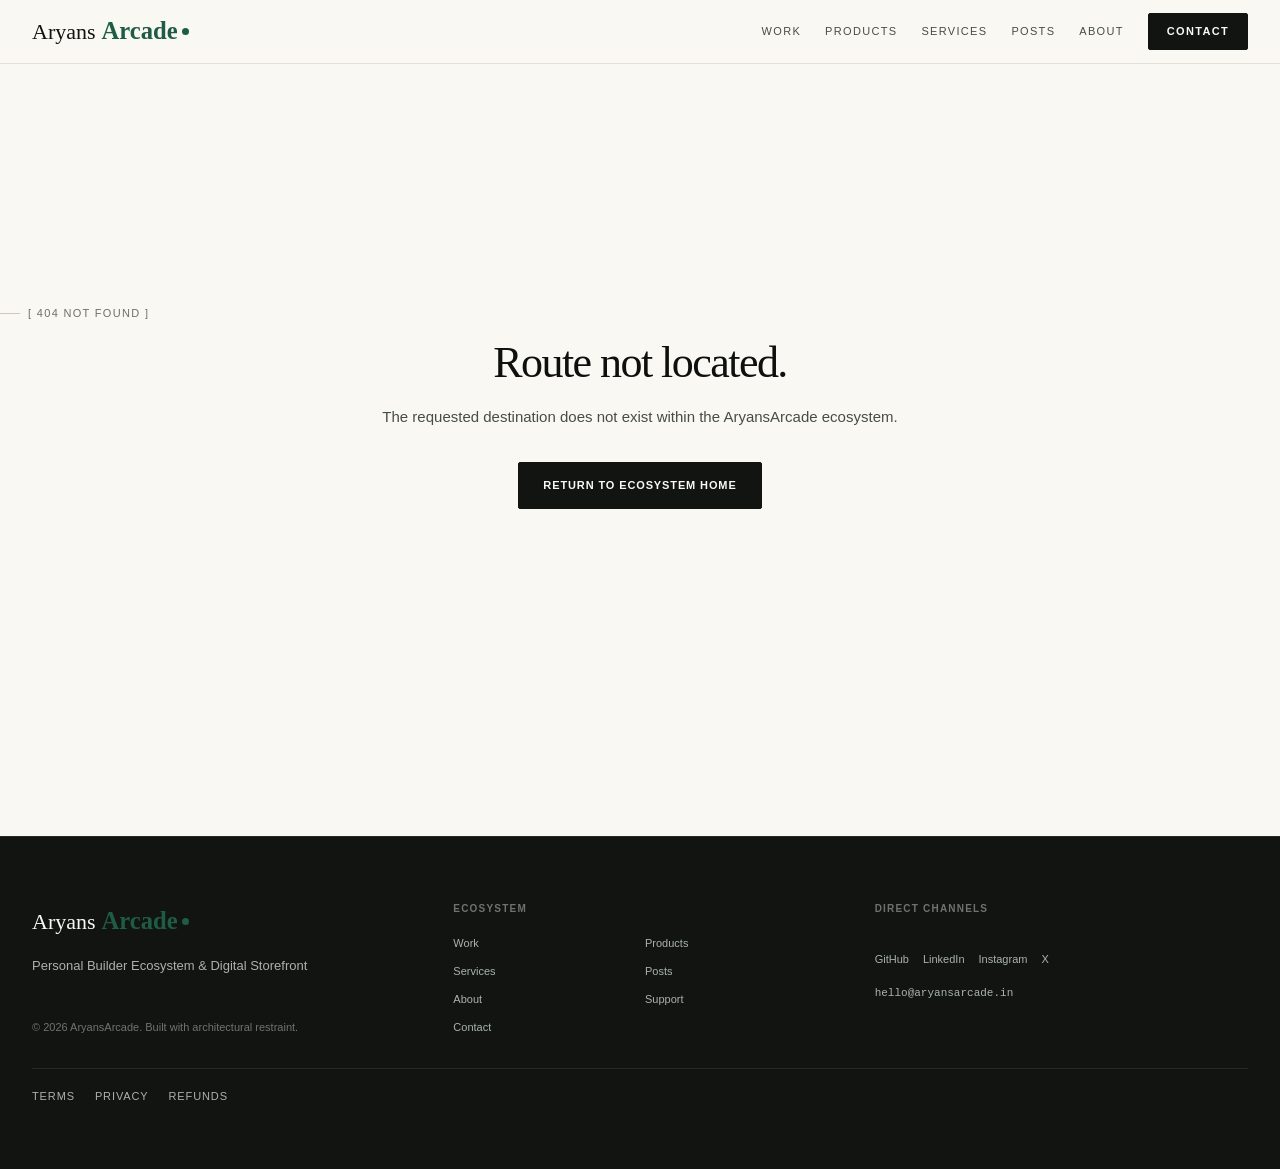
==== commit fd124b61: "Add Terms, Privacy and Refund pages and list Carousel Studio Co-Authored-By: Claude Opus 5.5 <norepl" ====
--- a/index.html
+++ b/index.html
@@ -36,12 +36,19 @@
   <link rel="preconnect" href="https://fonts.googleapis.com" />
   <link rel="preconnect" href="https://fonts.gstatic.com" crossorigin />
   <link href="https://fonts.googleapis.com/css2?family=DM+Serif+Display:ital@0;1&family=DM+Sans:opsz,wght@9..40,400;9..40,500;9..40,600;9..40,700&family=Dancing+Script:wght@600;700&display=swap" rel="stylesheet" />
-  <link rel="preload" as="image" href="/portrait.jpg" fetchpriority="high" />
+  <link rel="preload" as="image" href="/portrait-cover.webp" fetchpriority="high" />
   <script type="application/ld+json">{"@context":"https://schema.org","@graph":[{"@type":"WebSite","@id":"https://aryansarcade.in/#website","url":"https://aryansarcade.in/","name":"AryansArcade","inLanguage":"en","publisher":{"@id":"https://aryansarcade.in/#business"}},{"@type":"Person","@id":"https://aryansarcade.in/#aryan","name":"Aryan Singh","alternateName":"Aryan","url":"https://aryansarcade.in/","image":"https://aryansarcade.in/portrait.jpg","jobTitle":"App, web and automation developer","worksFor":{"@id":"https://aryansarcade.in/#business"},"knowsAbout":["Android development","iOS development","Kotlin Multiplatform","React Native","Web development","AI automation","Browser automation","LLM integration"],"sameAs":["https://github.com/greedilearner","https://www.linkedin.com/in/aryan-singh-709020205/","https://www.instagram.com/aryansarcade/","https://x.com/Aryansarcde"]},{"@type":"ProfessionalService","@id":"https://aryansarcade.in/#business","name":"AryansArcade","url":"https://aryansarcade.in/","logo":"https://aryansarcade.in/apple-touch-icon.png","image":"https://aryansarcade.in/share.jpg","description":"Android and iOS apps, fast websites and AI automations built by Aryan.","founder":{"@id":"https://aryansarcade.in/#aryan"},"email":"hello@aryansarcade.in","areaServed":"Worldwide","hasOfferCatalog":{"@type":"OfferCatalog","name":"Services","itemListElement":[{"@type":"Offer","itemOffered":{"@type":"Service","name":"Automation","description":"The boring, repeated work, done by software instead of people. Scheduled jobs, browser automation and AI workflows that pull data, fill forms, post content, generate reports and send them where they need to go. Like the nightly podcast generator, but for your business."}},{"@type":"Offer","itemOffered":{"@type":"Service","name":"Website Development","description":"Fast, good-looking websites that are easy to keep up to date. Portfolios, business sites, landing pages and web apps. Designed with care, built to load fast on phones, and set up so you can edit content yourself."}},{"@type":"Offer","itemOffered":{"@type":"Service","name":"App Development","description":"Mobile apps people keep on their home screen. Native Android in Kotlin, or one codebase for Android and iOS with React Native or Kotlin Multiplatform. From first prototype to a build you can put in the Play Store."}},{"@type":"Offer","itemOffered":{"@type":"Service","name":"AI Features","description":"Put Claude, GPT, Gemini or a local model inside your product. Chat, search over your own documents, voice notes to text, summaries and smart suggestions, built into the app or site you already have."}}]}},{"@type":"ItemList","@id":"https://aryansarcade.in/#projects","name":"Projects by Aryan","itemListElement":[{"@type":"ListItem","position":1,"item":{"@type":"WebSite","name":"Spinpath","description":"A learning website that spins a random concept from your chosen path (AI engineer, web, data, security and more), then turns it into speaking drills: debate motions, fresh articles from the past week, interview questions and \"explain it to…\" prompts.","creator":{"@id":"https://aryansarcade.in/#aryan"},"keywords":"JavaScript, HTML / CSS, GitHub Actions, GitHub Pages","url":"https://greedilearner.github.io/spinpath/"}},{"@type":"ListItem","position":2,"item":{"@type":"MobileApplication","name":"Excuses","description":"Schedule tasks, then record a voice diary when they slip. AI reads the patterns behind missed tasks and reflects them back without shame. Built first in Expo / React Native, then ported to Kotlin Multiplatform with shared UI for Android and iOS.","creator":{"@id":"https://aryansarcade.in/#aryan"},"keywords":"React Native, Expo, Kotlin Multiplatform, Compose, Ktor","applicationCategory":"LifestyleApplication","operatingSystem":"Android, iOS"}},{"@type":"ListItem","position":3,"item":{"@type":"MobileApplication","name":"Carousel Studio","description":"An Android app that turns spoken reflections, notes or YouTube transcripts into Instagram-ready carousel images and X threads. Runs on a local Ollama model, remembers your voice and past posts, and saves straight to the gallery.","creator":{"@id":"https://aryansarcade.in/#aryan"},"keywords":"Kotlin, Jetpack Compose, Room, Ollama, RAG","url":"https://github.com/greedilearner/post_automation","applicationCategory":"LifestyleApplication","operatingSystem":"Android"}},{"@type":"ListItem","position":4,"item":{"@type":"SoftwareApplication","name":"Nightly AI Podcast","description":"An automation that asks for tonight's learning topic, drives Google NotebookLM in a real browser to generate a two-host audio overview, downloads the MP3 and files it in a personal podcast library with its own web player.","creator":{"@id":"https://aryansarcade.in/#aryan"},"keywords":"Python, Playwright, Flask, Scheduler, SQLite","applicationCategory":"UtilitiesApplication","operatingSystem":"Windows, macOS, Linux"}}]},{"@type":"ItemList","@id":"https://aryansarcade.in/#posts","name":"Articles and posts by Aryan Singh","itemListElement":[{"@type":"ListItem","position":1,"item":{"@type":"Article","headline":"The most important AI lesson I learned didn't come from AI.","text":"Brainstorming with my father, my toughest client, I noticed AI is great with broad ideas but struggles with precise, unique requirements. His point: that gap may define the industry's future. The value isn't generating the most code. It's being the bridge between AI and the client, and delivering exactly what they need.","datePublished":"2026-06-12T20:12:57Z","url":"https://www.linkedin.com/pulse/most-important-ai-lesson-i-learned-didnt-come-from-aryan-singh-nsgoc/","author":{"@id":"https://aryansarcade.in/#aryan"},"keywords":"AI & CLIENTS"}},{"@type":"ListItem","position":2,"item":{"@type":"SocialMediaPosting","headline":"AI won't eliminate code review. It will change what it's for.","text":"When an AI agent can generate hundreds of lines in minutes, reading every line becomes a poor use of senior engineering time. Define the expected behavior first, automate the checks you can prove, and save human review for architecture, trade-offs and failure modes. The goal isn't less accountability. It's better accountability.","datePublished":"2026-10-21T18:07:13Z","url":"https://x.com/Aryansarcde/status/2112968966251655192","author":{"@id":"https://aryansarcade.in/#aryan"},"keywords":"AI & ENGINEERING"}},{"@type":"ListItem","position":3,"item":{"@type":"SocialMediaPosting","headline":"AI writes code faster than we can review it. Maybe we're reviewing the wrong thing.","text":"Define what the code should do before it is written: clear acceptance criteria, recurring review comments turned into automated rules, behavior verified with evidence, and human reviewers kept on the decisions that matter.","datePublished":"2026-10-21T18:05:26Z","url":"https://www.instagram.com/aryansarcade/p/DexAs67E9dz/","author":{"@id":"https://aryansarcade.in/#aryan"},"keywords":"AI CODING"}},{"@type":"ListItem","position":4,"item":{"@type":"Article","headline":"While everyone is learning prompt engineering, I took the road less traveled.","text":"This week I learned Jenkins. Isn't it old? That's exactly why it's worth understanding. Frameworks come and go, but software still has to be tested, built and deployed safely. Learning Jenkins wasn't learning an old tool. It was learning one of the foundations of modern software engineering.","datePublished":"2026-06-27T22:39:50Z","url":"https://www.linkedin.com/pulse/while-everyone-learning-prompt-engineering-i-took-road-aryan-singh-s4bfc/","author":{"@id":"https://aryansarcade.in/#aryan"},"keywords":"CI/CD"}},{"@type":"ListItem","position":5,"item":{"@type":"SocialMediaPosting","headline":"Fintech funding is getting more selective.","text":"Global fintech startups raised $10.6B in Q3 2026, down 21.4% year on year, across the fewest rounds since 2018. Investors now want traction, growth and a path to profitability, and AI that delivers measurable results, not just an AI label. (Source: Crunchbase News.)","datePublished":"2026-10-22T19:03:08Z","url":"https://www.instagram.com/aryansarcade/p/DezsGUek-CK/","author":{"@id":"https://aryansarcade.in/#aryan"},"keywords":"STARTUPS"}},{"@type":"ListItem","position":6,"item":{"@type":"SocialMediaPosting","headline":"The real bill for AI comes due in watts, not dollars.","text":"AI looks cheap because VCs are footing the bill. After the model race comes the energy race. Whoever controls power controls compute.","datePublished":"2026-10-12T05:50:13Z","url":"https://x.com/Aryansarcde/status/2109522003996836047","author":{"@id":"https://aryansarcade.in/#aryan"},"keywords":"AI & ENERGY"}},{"@type":"ListItem","position":7,"item":{"@type":"SocialMediaPosting","headline":"7 lessons from Patrick Collison for young, ambitious builders.","text":"Go deep, not wide. Learn relentlessly. Work hard on things you enjoy. Build relationships with people who challenge you. Create things even when the outcome is uncertain. Learn from people who've done it. Don't wait for the perfect time to start.","datePublished":"2026-10-20T02:24:19Z","url":"https://www.instagram.com/aryansarcade/p/DeswNFGE_PC/","author":{"@id":"https://aryansarcade.in/#aryan"},"keywords":"GROWTH"}},{"@type":"ListItem","position":8,"item":{"@type":"SocialMediaPosting","headline":"Just bought my first domain.","text":"Yeah, I know, I'm late. But \"better late than never\" beats \"never\". What I'm building with it: the one thing I'm actually good at, turning other people's problems into products. Simple. Not easy.","datePublished":"2026-09-26T18:05:05Z","url":"https://x.com/Aryansarcde/status/2103908734783328688","author":{"@id":"https://aryansarcade.in/#aryan"},"keywords":"BUILDING IN PUBLIC"}}]}]}</script>
-  <script type="module" crossorigin src="/assets/main-CcUxzhS-.js"></script>
-  <link rel="stylesheet" crossorigin href="/assets/main-Bg7KYlgK.css">
+  <script src="/loader-gate.js"></script>
+  <style>.ink-loader{z-index:9999;background:#faf8f3;flex-direction:column;justify-content:center;align-items:center;gap:22px;animation:.8s cubic-bezier(.76,0,.24,1) 3s forwards il-out;display:flex;position:fixed;inset:0}.ink-loader.is-done{animation:.8s cubic-bezier(.76,0,.24,1) forwards il-out}.aa-intro-seen .ink-loader{display:none}.il-mark{color:#121412;align-items:baseline;gap:4px;display:flex}.il-serif{opacity:0;font-family:DM Serif Display,Georgia,serif;font-size:clamp(40px,7vw,64px);line-height:1;animation:.8s cubic-bezier(.16,1,.3,1) .15s forwards il-up;transform:translateY(14px)}.il-script{color:#1f5c46;clip-path:inset(-20% 100% -20% 0);font-family:Dancing Script,Segoe Script,cursive;font-size:clamp(46px,8vw,74px);font-weight:700;line-height:1;animation:1.1s cubic-bezier(.65,0,.35,1) .55s forwards il-write}.il-dot{background:#1f5c46;border-radius:50%;align-self:center;width:10px;height:10px;animation:.45s cubic-bezier(.34,1.56,.64,1) 1.6s forwards il-pop;transform:scale(0)}.il-line{background:#e5e0d5;width:min(220px,50vw);height:1px;overflow:hidden}.il-line i{transform-origin:0;background:#121412;height:100%;animation:1.9s cubic-bezier(.65,0,.35,1) .2s forwards il-fill;display:block;transform:scaleX(0)}.il-kicker{letter-spacing:.24em;text-transform:uppercase;color:#6b706a;opacity:0;font-family:DM Sans,system-ui,sans-serif;font-size:11px;animation:.8s 1s forwards il-up}@keyframes il-up{to{opacity:1;transform:none}}@keyframes il-write{to{clip-path:inset(-20% -10% -20% 0)}}@keyframes il-pop{to{transform:scale(1)}}@keyframes il-fill{to{transform:scaleX(1)}}@keyframes il-out{to{visibility:hidden;transform:translateY(-100%)}}@media (prefers-reduced-motion:reduce){.ink-loader{display:none}}</style>
+  <script type="module" crossorigin src="/assets/main-CpoNqmK9.js"></script>
+  <link rel="stylesheet" crossorigin href="/assets/main-DyVrx4Wh.css">
 </head>
 <body>
+  <div class="ink-loader" id="ink-loader" aria-hidden="true">
+    <div class="il-mark"><span class="il-serif">Aryans</span><span class="il-script">Arcade</span><span class="il-dot"></span></div>
+    <div class="il-line"><i></i></div>
+    <span class="il-kicker">Apps · Websites · Automation</span>
+  </div>
   <!-- The build fills this with the rendered home page so search engines and AI crawlers can read it without JavaScript -->
   <div id="app"><!--app-->
     <nav class="navbar" id="navbar">
@@ -56,6 +63,10 @@
                 Work
               </a>
             
+              <a href="/products" class="nav-link ">
+                Products
+              </a>
+            
               <a href="/services" class="nav-link ">
                 Services
               </a>
@@ -85,6 +96,10 @@
             Work
           </a>
         
+          <a href="/products" class="nav-link ">
+            Products
+          </a>
+        
           <a href="/services" class="nav-link ">
             Services
           </a>
@@ -103,48 +118,67 @@
     </nav>
   <main id="main-content">
     <div class="page-view home-page">
-      <!-- ═══════════ HERO ═══════════ -->
-      <section class="home-hero-section hero-split">
-        <div class="container hero-grid">
-          <div class="home-hero-inner hero-intro">
-            <div class="hero-brand-eyebrow hero-fade" style="--d:0">
-              <span class="status-pulse-dot"></span>
-              <span>Available for new projects</span>
-            </div>
-
-            <h1 class="home-hero-headline hero-words">
-              <span class="word-mask"><span class="word" style="--i:0">I</span></span> <span class="word-mask"><span class="word" style="--i:1">build</span></span> <span class="word-mask"><span class="word" style="--i:2">apps,</span></span> <span class="word-mask"><span class="word" style="--i:3">websites</span></span><br />
-              <span class="word-mask"><span class="word" style="--i:4">&amp;</span></span> <span class="word-mask"><em class="word" style="--i:5">automations</em></span><br />
-              <span class="word-mask"><span class="word" style="--i:6">that</span></span> <span class="word-mask"><span class="word" style="--i:7">save</span></span> <span class="word-mask"><span class="word" style="--i:8">you</span></span> <span class="word-mask"><span class="word" style="--i:9">time.</span></span>
-            </h1>
-
-            <p class="home-hero-sub hero-fade" style="--d:1">
-              I'm Aryan. I design and build Android and iOS apps, fast websites, and AI automations that take repetitive work off your plate.
-            </p>
-
-            <div class="home-hero-ctas hero-fade" style="--d:2">
+      <!-- ═══════════ HERO — MAGAZINE COVER ═══════════ -->
+      <section class="home-hero-section cover-hero">
+        <div class="container cover">
+          <div class="cv-top hero-fade" style="--d:0" aria-hidden="true">
+            <div class="cv-kickers"><span>Apps</span><i>/</i><span>Websites</span><i>/</i><span>Automation</span><i>/</i><span>AI</span></div>
+            <div class="cv-issue">Vol. 01 &nbsp;Issue 10<br>November 2026</div>
+          </div>
+
+          <div class="cv-mast hero-words" aria-hidden="true">
+            <span class="word-mask"><span class="word" style="--i:0">A</span></span><span class="word-mask"><span class="word" style="--i:1">R</span></span><span class="word-mask"><span class="word" style="--i:2">Y</span></span><span class="word-mask"><span class="word" style="--i:3">A</span></span><span class="word-mask"><span class="word" style="--i:4">N</span></span><span class="word-mask"><span class="word" style="--i:5">S</span></span>
+            <span class="cv-mast-script">Arcade</span>
+          </div>
+          <div class="cv-mast-sub hero-fade" style="--d:1" aria-hidden="true">The Modern<br>Builder</div>
+
+          <div class="cv-photo" data-parallax="0.04">
+            <img class="cv-photo-img" src="/portrait-cover.webp" alt="Aryan sitting on a rock under a bright cloudy sky" width="1086" height="1448" fetchpriority="high" />
+            <span class="cv-pen" aria-hidden="true">Ideas,<br>&nbsp;&nbsp;shipped.</span>
+          </div>
+
+          <div class="cv-left">
+            <div class="cv-line hero-fade" style="--d:1">
+              <span class="cv-status"><span class="status-pulse-dot"></span> Available for new projects</span>
+              <h1 class="cv-headline">I Build Apps, Sites &amp; <em>Automations</em></h1>
+              <span class="cv-rule"></span>
+              <p class="cv-sub">I'm Aryan. Android and iOS apps, fast websites and AI automations that save you time.</p>
+            </div>
+            <a class="cv-box hero-fade" style="--d:2" href="https://greedilearner.github.io/spinpath/" target="_blank" rel="noopener">
+              <span class="cv-tag">Live now</span>
+              <span class="cv-box-title">Spinpath</span>
+              <span class="cv-box-kicker">Spin a topic, learn it, say it out loud.</span>
+              <span class="cv-rule"></span>
+            </a>
+            <span class="cv-inset hero-fade" style="--d:3" aria-hidden="true"></span>
+          </div>
+
+          <div class="cv-right">
+            <div class="cv-line hero-fade" style="--d:1">
+              <span class="cv-caps">Good things<br>take time</span>
+              <span class="cv-rule"></span>
+            </div>
+            <em class="cv-italic hero-fade" style="--d:2">Fewer clicks.<br>More time.</em>
+            <a class="cv-tile hero-fade" style="--d:2" href="/work" aria-label="See all 4 projects">
+              <span class="cv-tile-n">04</span>
+              <span class="cv-tile-l">Projects<br>shipped</span>
+            </a>
+            <div class="cv-line cv-line-big hero-fade" style="--d:3">
+              <span class="cv-tag">Automation</span>
+              <h2 class="cv-headline cv-headline-sm">Small Scripts, Big Changes</h2>
+              <p class="cv-small">Better workflows.<br>Less busywork.<br>A calmer you.</p>
+            </div>
+          </div>
+
+          <div class="cv-foot hero-fade" style="--d:4">
+            <span class="cv-barcode" aria-hidden="true"><i style="width:1px"></i><i style="width:3px"></i><i style="width:1px"></i><i style="width:2px"></i><i style="width:1px"></i><i style="width:1px"></i><i style="width:3px"></i><i style="width:1px"></i><i style="width:3px"></i><i style="width:1px"></i><i style="width:2px"></i><i style="width:1px"></i><i style="width:1px"></i><i style="width:3px"></i><i style="width:1px"></i><i style="width:3px"></i><i style="width:1px"></i><i style="width:2px"></i><i style="width:1px"></i><i style="width:1px"></i><i style="width:3px"></i><i style="width:1px"></i><i style="width:3px"></i><i style="width:1px"></i><i style="width:2px"></i><i style="width:1px"></i><i style="width:1px"></i><i style="width:3px"></i><i style="width:1px"></i><i style="width:3px"></i><i style="width:1px"></i><i style="width:2px"></i><i style="width:1px"></i><i style="width:1px"></i><i style="width:3px"></i><i style="width:1px"></i><i style="width:3px"></i><i style="width:1px"></i></span>
+            <span class="cv-foot-line" aria-hidden="true">Building is a state of mind</span>
+            <div class="cv-ctas">
               <a href="/work" class="btn btn-primary magnetic">See my work 
   <svg width="13" height="13" viewBox="0 0 16 16" fill="none" aria-hidden="true">
     <path d="M3.33 8h9.34M8.67 4l4 4-4 4" stroke="currentColor" stroke-width="1.75" stroke-linecap="round" stroke-linejoin="round"/>
   </svg></a>
               <a href="/services" class="btn btn-secondary magnetic">Services</a>
-            </div>
-          </div>
-
-          <div class="hero-photo-wrap" data-parallax="0.06">
-            <div class="hero-photo-frame" data-tilt>
-              <img src="/portrait.jpg" alt="Aryan sitting on a rock under a bright cloudy sky" width="1086" height="1448" fetchpriority="high" />
-            </div>
-            <div class="hero-badge" aria-hidden="true">
-              <svg viewBox="0 0 120 120">
-                <defs><path id="badge-circle" d="M60,60 m-46,0 a46,46 0 1,1 92,0 a46,46 0 1,1 -92,0" /></defs>
-                <text><textPath href="#badge-circle">APPS • WEBSITES • AUTOMATION • </textPath></text>
-              </svg>
-              <span class="hero-badge-core">✦</span>
-            </div>
-            <div class="hero-photo-caption">
-              <span>Aryan</span>
-              <span>Builder · AryansArcade</span>
             </div>
           </div>
         </div>
@@ -300,13 +334,68 @@
       </section>
 
       
+      <!-- ═══════════ PRODUCTS ═══════════ -->
+      <section class="section home-products-section">
+        <div class="container">
+          <div class="section-head animate-on-scroll">
+            <span class="section-label draw-line">[ 03 ] PRODUCTS</span>
+            <div class="section-head-split">
+              <div>
+                <h2 class="section-title">Apps you buy once and own.</h2>
+                <p class="section-subtitle">Each product has its own home on an aryansarcade.in subdomain. One-time price, no subscription.</p>
+              </div>
+              <a href="/products" class="head-view-all-link">View all products (1) →</a>
+            </div>
+          </div>
+
+          <div class="home-products-grid animate-stagger">
+            
+    <article class="product-item-card" id="card-carousel-studio">
+      <div class="card-identity-header">
+        <div class="card-icon-frame" style="--product-accent: #1F5C46;">
+          
+        <svg width="20" height="20" viewBox="0 0 24 24" fill="none" stroke="currentColor" stroke-width="2" stroke-linecap="round" stroke-linejoin="round">
+          <polygon points="12 2 2 7 12 12 22 7 12 2"></polygon>
+          <polyline points="2 17 12 22 22 17"></polyline>
+          <polyline points="2 12 12 17 22 12"></polyline>
+        </svg>
+      
+        </div>
+        <div class="card-meta-pill">
+          <span class="card-category">Apps</span>
+          <span class="card-status-dot" title="Launching soon"></span>
+        </div>
+      </div>
+
+      <div class="card-text-body">
+        <h3 class="card-product-name">
+          <a href="https://carousel.aryansarcade.in/">Carousel Studio</a>
+        </h3>
+        <p class="card-product-desc">Speak an idea, get an Instagram carousel and an X thread in your own voice. The AI runs on your own PC: private, no subscription.</p>
+      </div>
+
+      <div class="card-action-footer">
+        <div class="card-pricing-badge">
+          <span class="card-price">Soon</span>
+          <span class="card-price-label">one-time</span>
+        </div>
+        <a href="https://carousel.aryansarcade.in/" class="card-view-btn">
+          View Product →
+        </a>
+      </div>
+    </article>
+  
+          </div>
+        </div>
+      </section>
+      
 
       
       <!-- ═══════════ LATEST CONTENT ═══════════ -->
       <section class="section home-content-section">
         <div class="container">
           <div class="section-head animate-on-scroll">
-            <span class="section-label draw-line">[ 03 ] LATEST CONTENT</span>
+            <span class="section-label draw-line">[ 04 ] LATEST CONTENT</span>
             <div class="section-head-split">
               <div>
                 <h2 class="section-title">Thinking out loud.</h2>
@@ -354,7 +443,7 @@
             </div>
             <div class="about-teaser-content">
               <p class="about-quote">
-                "I like building things people actually use: an app that helps you understand why tasks slip, a site that makes you say ideas out loud, an automation that hands you a podcast every morning. If you have something like that in mind, let's talk."
+                I like building things people actually use: an app that helps you understand why tasks slip, a site that makes you say ideas out loud, an automation that hands you a podcast every morning. If you have something like that in mind, let's talk.
               </p>
               <div class="about-teaser-footer">
                 <span class="builder-name">Aryan — Founder, AryansArcade</span>
@@ -381,6 +470,8 @@
               
                 <a href="/work" class="footer-link">Work</a>
               
+                <a href="/products" class="footer-link">Products</a>
+              
                 <a href="/services" class="footer-link">Services</a>
               
                 <a href="/content" class="footer-link">Posts</a>
@@ -402,6 +493,9 @@
             <a href="mailto:hello@aryansarcade.in" class="footer-email-link">hello@aryansarcade.in</a>
           </div>
         </div>
+        <div class="footer-legal">
+          <a href="/terms">Terms</a><a href="/privacy">Privacy</a><a href="/refunds">Refunds</a>
+        </div>
       </div>
     </footer>
   <!--/app--></div>
--- a/assets/main-DyVrx4Wh.css
+++ b/assets/main-DyVrx4Wh.css
@@ -0,0 +1 @@
+@import "https://fonts.googleapis.com/css2?family=DM+Serif+Display:ital@0;1&family=DM+Sans:opsz,wght@9..40,400;9..40,500;9..40,600;9..40,700&family=Dancing+Script:wght@600;700&display=swap";*,:before,:after{box-sizing:border-box;margin:0;padding:0}html{scroll-behavior:smooth;-webkit-font-smoothing:antialiased;-moz-osx-font-smoothing:grayscale;text-rendering:optimizelegibility}body{font-family:var(--font-body);font-size:var(--text-body);line-height:var(--leading-body);color:var(--text-primary);background-color:var(--bg-canvas);min-height:100vh;overflow-x:hidden}a{color:inherit;text-decoration:none}ul,ol{list-style:none}img,video{max-width:100%;display:block}button{cursor:pointer;color:inherit;background:0 0;border:none;font-family:inherit}input,textarea{color:inherit;background:0 0;border:none;outline:none;font-family:inherit}:root{--bg-canvas:#faf8f3;--bg-surface:#faf8f3;--bg-card:#fdfcf9;--bg-subtle:#f3f0e8;--bg-muted:#ece8de;--bg-tag:#efebe2;--border-hairline:#e5e0d5;--border-subtle:#ece8de;--border-medium:#cfc9bc;--text-secondary:#474c47;--text-muted:#6b706a;--text-tertiary:#9a9d95;--bg-obsidian:#121412;--bg-carbon:#181b19;--bg-dark-panel:#151816;--text-primary:#121412;--text-heading:#0e100e;--text-inverse:#faf8f3;--text-inverse-muted:#a9b3ac;--border-dark:#262a27;--accent-ember:#1f5c46;--accent-ember-hover:#174536;--accent-mint:#d7e8dd;--accent-light:#7fc4a2;--accent-nib:#b8893a;--accent-ember-subtle:#1f5c4614;--font-serif:"DM Serif Display", Georgia, serif;--font-script:"Dancing Script", "Segoe Script", cursive;--font-sans:"DM Sans", -apple-system, BlinkMacSystemFont, "Segoe UI", Roboto, sans-serif;--font-body:var(--font-sans);--font-label:var(--font-sans);--text-2xs:10px;--text-xs:11px;--text-sm:13px;--text-body:15px;--text-lg:17px;--text-xl:20px;--text-2xl:24px;--text-3xl:32px;--text-4xl:44px;--text-display:clamp(44px, 5.5vw, 68px);--weight-regular:400;--weight-medium:500;--weight-semibold:600;--weight-bold:600;--leading-none:1;--leading-tight:1.12;--leading-snug:1.35;--leading-body:1.65;--leading-relaxed:1.8;--tracking-tightest:-.035em;--tracking-tight:-.02em;--tracking-normal:0;--tracking-wide:.04em;--tracking-wider:.08em;--tracking-widest:.12em;--space-2:2px;--space-4:4px;--space-8:8px;--space-12:12px;--space-16:16px;--space-20:20px;--space-24:24px;--space-32:32px;--space-40:40px;--space-48:48px;--space-64:64px;--space-80:80px;--space-96:96px;--space-120:120px;--space-140:140px;--radius-none:0px;--radius-sm:2px;--radius-md:4px;--radius-lg:4px;--radius-full:9999px;--transition-fast:.14s cubic-bezier(.16, 1, .3, 1);--transition-base:.22s cubic-bezier(.16, 1, .3, 1);--transition-slow:.36s cubic-bezier(.16, 1, .3, 1);--shadow-none:none;--shadow-subtle:none;--shadow-card:none;--container-max:1360px;--container-pad:32px;--z-base:1;--z-nav:100;--z-overlay:200;--z-modal:300}.container{width:100%;max-width:var(--container-max);padding-left:var(--container-pad);padding-right:var(--container-pad);margin-left:auto;margin-right:auto}.full-bleed{width:100%;max-width:100vw;margin-left:0;margin-right:0;padding-left:0;padding-right:0}.section{padding:var(--space-120) 0;position:relative}.section-label{font-family:var(--font-label);font-size:var(--text-xs);font-weight:var(--weight-medium);text-transform:uppercase;letter-spacing:var(--tracking-widest);color:var(--text-muted);margin-bottom:var(--space-16);align-items:center;gap:var(--space-8);display:flex}.section-label:before{content:"";background-color:var(--border-medium);width:20px;height:1px;display:inline-block}.section-title{font-family:var(--font-serif);font-size:clamp(var(--text-3xl), 4vw, var(--text-4xl));font-weight:var(--weight-regular);color:var(--text-heading);letter-spacing:var(--tracking-tightest);line-height:var(--leading-tight);margin-bottom:var(--space-16)}.section-subtitle{font-size:var(--text-body);color:var(--text-secondary);line-height:var(--leading-relaxed);max-width:620px;margin-bottom:var(--space-64)}.btn{justify-content:center;align-items:center;gap:var(--space-8);font-family:var(--font-label);font-size:var(--text-xs);font-weight:var(--weight-bold);text-transform:uppercase;letter-spacing:var(--tracking-wider);border-radius:var(--radius-sm);transition:all var(--transition-fast);cursor:pointer;white-space:nowrap;padding:13px 24px;display:inline-flex}.btn-primary{background-color:var(--bg-obsidian);color:var(--text-inverse);border:1px solid var(--bg-obsidian)}.btn-primary:hover{color:var(--text-inverse);background-color:#262a27;border-color:#262a27}.btn-light{background-color:var(--text-inverse);color:var(--bg-obsidian);border:1px solid var(--text-inverse)}.btn-light:hover{background-color:var(--bg-subtle);border-color:var(--bg-subtle)}.btn-secondary{color:var(--text-primary);border:1px solid var(--border-medium);background-color:#0000}.btn-secondary:hover{background-color:var(--bg-subtle);border-color:var(--text-primary)}.btn-outline-light{color:var(--text-inverse);background-color:#0000;border:1px solid #ffffff4d}.btn-outline-light:hover{border-color:var(--text-inverse);background-color:#ffffff14}.navbar{-webkit-backdrop-filter:blur(12px);border-bottom:1px solid var(--border-hairline);height:64px;z-index:var(--z-nav);transition:border-color var(--transition-base);background-color:#faf8f3f0;align-items:center;display:flex;position:fixed;top:0;left:0;right:0}.navbar.scrolled{border-bottom-color:var(--border-medium);background-color:#faf8f3f5}.navbar-inner{width:100%;max-width:var(--container-max);padding:0 var(--container-pad);justify-content:space-between;align-items:center;margin:0 auto;display:flex}.nav-logo{font-family:var(--font-sans);font-size:var(--text-body);font-weight:var(--weight-bold);letter-spacing:var(--tracking-wider);color:var(--text-primary);align-items:center;gap:var(--space-4);text-transform:uppercase;display:flex}.nav-logo .logo-dot{background-color:var(--accent-ember);border-radius:var(--radius-full);width:5px;height:5px;display:inline-block}.nav-links{align-items:center;gap:var(--space-24);display:flex}.nav-link{font-family:var(--font-sans);font-size:var(--text-xs);font-weight:var(--weight-medium);text-transform:uppercase;letter-spacing:var(--tracking-widest);color:var(--text-secondary);transition:color var(--transition-fast);padding:var(--space-4) 0;position:relative}.nav-link:after{content:"";background-color:var(--text-primary);width:0;height:1px;transition:width var(--transition-fast);position:absolute;bottom:0;left:0}.nav-link:hover,.nav-link.active{color:var(--text-primary)}.nav-link:hover:after,.nav-link.active:after{width:100%}.nav-cta{font-family:var(--font-sans);font-size:var(--text-xs);font-weight:var(--weight-bold);text-transform:uppercase;letter-spacing:var(--tracking-widest);background-color:var(--bg-obsidian);color:var(--text-inverse);border-radius:var(--radius-sm);border:1px solid var(--bg-obsidian);transition:all var(--transition-fast);padding:8px 18px}.nav-cta:hover{color:var(--text-inverse);background-color:#262a27;border-color:#262a27}.nav-hamburger{flex-direction:column;justify-content:center;gap:5px;width:32px;height:32px;padding:4px;display:none}.nav-hamburger span{background-color:var(--text-primary);width:20px;height:1.5px;transition:all var(--transition-fast);display:block}.nav-hamburger.active span:first-child{transform:translateY(6.5px)rotate(45deg)}.nav-hamburger.active span:nth-child(2){opacity:0}.nav-hamburger.active span:nth-child(3){transform:translateY(-6.5px)rotate(-45deg)}.nav-mobile{background-color:var(--bg-canvas);border-bottom:1px solid var(--border-hairline);padding:var(--space-24) var(--container-pad);gap:var(--space-16);z-index:var(--z-nav);flex-direction:column;display:none;position:fixed;top:64px;left:0;right:0}.nav-mobile.open{display:flex}.page-view{min-height:calc(100vh - 64px);padding-top:64px}.page-header-band{background-color:var(--bg-canvas);border-bottom:1px solid var(--border-hairline);padding:var(--space-64) 0 var(--space-48) 0}.page-header-content{max-width:820px}.page-header-title{font-family:var(--font-serif);font-size:clamp(var(--text-3xl), 4.5vw, var(--text-4xl));font-weight:var(--weight-regular);color:var(--text-primary);line-height:var(--leading-tight);letter-spacing:var(--tracking-tightest);margin-bottom:var(--space-16)}.page-header-desc{font-size:var(--text-body);color:var(--text-secondary);line-height:var(--leading-relaxed);margin-bottom:var(--space-32)}.catalog-filter-bar{flex-wrap:wrap;align-items:center;gap:8px;display:flex}.filter-pill{font-family:var(--font-sans);font-size:var(--text-xs);font-weight:var(--weight-medium);letter-spacing:var(--tracking-wider);text-transform:uppercase;border-radius:var(--radius-full);border:1px solid var(--border-hairline);background-color:var(--bg-subtle);color:var(--text-secondary);transition:all var(--transition-fast);padding:6px 14px}.filter-pill:hover{border-color:var(--text-primary);color:var(--text-primary)}.filter-pill.active{background-color:var(--bg-obsidian);border-color:var(--bg-obsidian);color:var(--text-inverse)}.empty-state{padding:var(--space-64) 0;text-align:center;color:var(--text-muted);font-size:var(--text-sm);grid-column:1/-1}.home-hero-section{padding:var(--space-96) 0 var(--space-64) 0;background-color:var(--bg-canvas);border-bottom:1px solid var(--border-hairline)}.home-hero-inner{max-width:860px}.hero-brand-eyebrow{font-family:var(--font-sans);font-size:var(--text-xs);font-weight:var(--weight-bold);letter-spacing:var(--tracking-widest);text-transform:uppercase;color:var(--text-secondary);border:1px solid var(--border-hairline);border-radius:var(--radius-full);margin-bottom:var(--space-32);background-color:var(--bg-subtle);align-items:center;gap:8px;padding:6px 14px;display:inline-flex}.status-pulse-dot{background-color:var(--accent-ember);border-radius:var(--radius-full);width:6px;height:6px;animation:2.4s ease-in-out infinite pulse-dot}.home-hero-headline{font-family:var(--font-serif);font-size:var(--text-display);font-weight:var(--weight-regular);line-height:var(--leading-tight);letter-spacing:var(--tracking-tightest);color:var(--text-primary);margin-bottom:var(--space-24)}.home-hero-headline em{font-style:italic;font-family:var(--font-serif)}.home-hero-sub{font-size:var(--text-body);color:var(--text-secondary);line-height:var(--leading-relaxed);max-width:620px;margin-bottom:var(--space-40)}.home-hero-ctas{align-items:center;gap:var(--space-16);flex-wrap:wrap;display:flex}.currently-building-strip{background-color:var(--bg-subtle);border-bottom:1px solid var(--border-hairline);padding:var(--space-24) 0}.strip-box{background-color:var(--bg-card);border:1px solid var(--border-hairline);border-radius:var(--radius-sm);padding:var(--space-24) var(--space-32);justify-content:space-between;align-items:center;gap:var(--space-24);display:flex}.strip-tag{font-family:var(--font-sans);font-size:9px;font-weight:var(--weight-bold);letter-spacing:var(--tracking-widest);text-transform:uppercase;color:var(--accent-ember);margin-bottom:4px;display:inline-block}.strip-title{font-family:var(--font-serif);font-size:var(--text-xl);font-weight:var(--weight-regular);color:var(--text-primary);margin-bottom:4px}.strip-desc{font-size:var(--text-sm);color:var(--text-secondary)}.section-head-split{justify-content:space-between;align-items:flex-end;gap:var(--space-24);flex-wrap:wrap;display:flex}.head-view-all-link{font-family:var(--font-sans);font-size:var(--text-xs);font-weight:var(--weight-bold);letter-spacing:var(--tracking-wider);text-transform:uppercase;color:var(--text-primary);margin-bottom:var(--space-48);border-bottom:1px solid var(--border-medium);padding-bottom:2px}.head-view-all-link:hover{border-bottom-color:var(--text-primary)}.home-products-grid{gap:var(--space-32);grid-template-columns:repeat(3,1fr);display:grid}.home-work-list{border-top:1px solid var(--border-hairline);flex-direction:column;display:flex}.work-teaser-row{padding:var(--space-24) 0;border-bottom:1px solid var(--border-hairline);align-items:baseline;gap:var(--space-24);grid-template-columns:180px 1fr 200px;display:grid}.teaser-meta{gap:8px;font-family:monospace;font-size:11px;display:flex}.teaser-year{color:var(--text-muted)}.teaser-cat{color:var(--accent-ember)}.teaser-title{font-family:var(--font-serif);font-size:var(--text-xl);font-weight:var(--weight-regular);color:var(--text-primary);margin-bottom:4px}.teaser-desc{font-size:var(--text-sm);color:var(--text-secondary);line-height:var(--leading-relaxed)}.teaser-link-col{text-align:right}.teaser-arrow-link{font-family:var(--font-sans);font-size:var(--text-xs);font-weight:var(--weight-bold);text-transform:uppercase;letter-spacing:var(--tracking-wider);color:var(--text-primary)}.home-content-dual{gap:var(--space-32);grid-template-columns:1fr 1fr;display:grid}.content-teaser-card{background-color:var(--bg-card);border:1px solid var(--border-hairline);border-radius:var(--radius-sm);padding:var(--space-32);justify-content:space-between;gap:var(--space-16);flex-direction:column;display:flex}.content-teaser-header{justify-content:space-between;align-items:center;display:flex}.c-type-tag{color:var(--accent-ember);font-family:monospace;font-size:10px}.c-time{color:var(--text-muted);font-size:11px}.content-teaser-title{font-family:var(--font-serif);font-size:var(--text-xl);font-weight:var(--weight-regular);color:var(--text-primary);line-height:var(--leading-snug)}.content-teaser-excerpt{font-size:var(--text-sm);color:var(--text-secondary);line-height:var(--leading-relaxed)}.home-newsletter-band{background-color:var(--bg-subtle);border-top:1px solid var(--border-hairline);border-bottom:1px solid var(--border-hairline);padding:var(--space-64) 0}.newsletter-compact-box{gap:var(--space-48);grid-template-columns:1fr 1fr;align-items:center;display:grid}.newsletter-box-title{font-family:var(--font-serif);font-size:var(--text-2xl);font-weight:var(--weight-regular);color:var(--text-primary);margin-bottom:var(--space-8)}.newsletter-box-desc{font-size:var(--text-body);color:var(--text-secondary)}.newsletter-quick-form{gap:10px;display:flex}.newsletter-quick-form input{background-color:var(--bg-card);border:1px solid var(--border-hairline);border-radius:var(--radius-sm);font-family:var(--font-sans);font-size:var(--text-sm);color:var(--text-primary);flex:1;padding:12px 16px}.newsletter-quick-form input:focus{border-color:var(--text-primary)}.about-teaser-split{gap:var(--space-48);grid-template-columns:240px 1fr;align-items:baseline;display:grid}.about-quote{font-family:var(--font-serif);font-size:var(--text-2xl);font-style:italic;line-height:var(--leading-snug);color:var(--text-primary);margin-bottom:var(--space-24)}.about-teaser-footer{border-top:1px solid var(--border-hairline);padding-top:var(--space-16);justify-content:space-between;align-items:center;display:flex}.builder-name{font-family:var(--font-sans);font-size:var(--text-xs);font-weight:var(--weight-bold);letter-spacing:var(--tracking-wider);text-transform:uppercase;color:var(--text-muted)}.about-more-link{font-family:var(--font-sans);font-size:var(--text-xs);font-weight:var(--weight-bold);text-transform:uppercase;color:var(--text-primary)}.catalog-products-grid{gap:var(--space-32);grid-template-columns:repeat(3,1fr);display:grid}.product-item-card{background-color:var(--bg-card);border:1px solid var(--border-hairline);border-radius:var(--radius-sm);padding:var(--space-32);justify-content:space-between;gap:var(--space-24);transition:border-color var(--transition-fast);flex-direction:column;display:flex}.product-item-card:hover{border-color:var(--text-primary)}.card-identity-header{justify-content:space-between;align-items:center;display:flex}.card-icon-frame{background-color:var(--bg-subtle);border:1px solid var(--border-hairline);border-radius:var(--radius-sm);width:44px;height:44px;color:var(--product-accent,var(--text-primary));justify-content:center;align-items:center;display:flex}.card-meta-pill{align-items:center;gap:6px;display:flex}.card-category{font-family:var(--font-sans);font-size:10px;font-weight:var(--weight-bold);letter-spacing:var(--tracking-wider);text-transform:uppercase;color:var(--text-muted)}.card-status-dot{border-radius:var(--radius-full);background-color:#2f8f68;width:6px;height:6px}.card-text-body{gap:var(--space-8);flex-direction:column;flex:1;display:flex}.card-product-name{font-family:var(--font-serif);font-size:var(--text-xl);font-weight:var(--weight-regular);color:var(--text-primary);line-height:var(--leading-tight)}.card-product-name a:hover{text-decoration:underline}.card-product-desc{font-size:var(--text-sm);color:var(--text-secondary);line-height:var(--leading-relaxed)}.card-action-footer{padding-top:var(--space-16);border-top:1px solid var(--border-hairline);justify-content:space-between;align-items:center;display:flex}.card-pricing-badge{flex-direction:column;display:flex}.card-price{font-family:var(--font-serif);font-size:var(--text-lg);color:var(--text-primary)}.card-price-label{color:var(--text-muted);font-size:10px}.card-view-btn{font-family:var(--font-sans);font-size:var(--text-xs);font-weight:var(--weight-bold);letter-spacing:var(--tracking-wider);text-transform:uppercase;color:var(--text-primary)}.card-view-btn:hover{color:var(--accent-ember)}.pdp-hero-band{background-color:var(--bg-canvas);border-bottom:1px solid var(--border-hairline);padding:var(--space-32) 0 var(--space-64) 0}.pdp-breadcrumbs{font-family:var(--font-sans);color:var(--text-muted);margin-bottom:var(--space-40);align-items:center;gap:8px;font-size:11px;display:flex}.pdp-breadcrumbs a{color:var(--text-primary)}.active-crumb{color:var(--text-secondary)}.pdp-hero-split{gap:var(--space-48);grid-template-columns:55% 45%;align-items:center;display:grid}.pdp-brand-tag{margin-bottom:var(--space-16);align-items:center;gap:12px;display:flex}.pdp-badge-status{color:#1f5c46;border-radius:var(--radius-sm);background-color:#eef5f0;border:1px solid #d7e8dd;padding:2px 8px;font-family:monospace;font-size:10px}.pdp-attribution{font-family:var(--font-sans);font-size:11px;font-weight:var(--weight-bold);letter-spacing:var(--tracking-wider);text-transform:uppercase;color:var(--text-muted)}.pdp-title{font-family:var(--font-serif);font-size:clamp(var(--text-3xl), 4vw, var(--text-4xl));font-weight:var(--weight-regular);color:var(--text-primary);line-height:var(--leading-tight);letter-spacing:var(--tracking-tightest);margin-bottom:var(--space-12)}.pdp-tagline{font-family:var(--font-sans);font-size:var(--text-lg);color:var(--text-secondary);font-weight:var(--weight-medium);margin-bottom:var(--space-16)}.pdp-description{font-size:var(--text-body);color:var(--text-secondary);line-height:var(--leading-relaxed);margin-bottom:var(--space-32)}.pdp-hero-pricing{padding-top:var(--space-24);border-top:1px solid var(--border-hairline);justify-content:space-between;align-items:center;gap:var(--space-16);flex-wrap:wrap;display:flex}.pdp-price-val{font-family:var(--font-serif);font-size:var(--text-3xl);color:var(--text-primary)}.pdp-price-label{color:var(--text-muted);font-size:11px;display:block}.pdp-hero-actions{align-items:center;gap:var(--space-12);display:flex}.pdp-visual-window{background-color:var(--bg-card);border:1px solid var(--border-hairline);border-radius:var(--radius-sm);overflow:hidden}.visual-window-chrome{background-color:var(--bg-subtle);border-bottom:1px solid var(--border-hairline);justify-content:space-between;align-items:center;padding:10px 16px;display:flex}.chrome-title{color:var(--text-muted);font-family:monospace;font-size:10px}.visual-window-body{padding:var(--space-24);background-color:var(--bg-card);gap:var(--space-20);flex-direction:column;display:flex}.window-inner-banner{border-bottom:1px solid var(--border-hairline);padding-bottom:var(--space-16)}.inner-eyebrow{font-family:var(--font-sans);font-size:9px;font-weight:var(--weight-bold);letter-spacing:var(--tracking-widest);text-transform:uppercase;color:var(--accent-ember)}.window-specs-preview{flex-direction:column;gap:10px;display:flex}.preview-spec-row{font-size:var(--text-sm);color:var(--text-secondary);align-items:center;gap:10px;display:flex}.spec-check{color:#1f5c46;font-weight:700}.window-metric-preview{color:var(--text-muted);padding-top:var(--space-12);border-top:1px solid var(--border-hairline);justify-content:space-between;align-items:center;font-family:monospace;font-size:10px;display:flex}.live-dot{border-radius:var(--radius-full);background-color:#2f8f68;width:6px;height:6px}.narrative-grid{max-width:800px}.narrative-title{font-family:var(--font-serif);font-size:var(--text-2xl);font-weight:var(--weight-regular);color:var(--text-primary);margin-bottom:var(--space-16)}.narrative-text{font-size:var(--text-body);color:var(--text-secondary);line-height:var(--leading-relaxed)}.problem-solution-dual{gap:var(--space-32);grid-template-columns:1fr 1fr;display:grid}.ps-card{padding:var(--space-32);border-radius:var(--radius-sm);border:1px solid var(--border-hairline)}.problem-card{background-color:var(--bg-subtle)}.solution-card{background-color:var(--bg-card);border-color:var(--text-primary)}.ps-label{font-family:var(--font-sans);font-size:10px;font-weight:var(--weight-bold);letter-spacing:var(--tracking-widest);text-transform:uppercase;margin-bottom:var(--space-16);display:block}.problem-label{color:var(--text-muted)}.solution-label{color:var(--accent-ember)}.ps-text{font-size:var(--text-body);color:var(--text-primary);line-height:var(--leading-relaxed)}.features-grid-layout{gap:var(--space-24);grid-template-columns:repeat(2,1fr);display:grid}.feature-detail-card{background-color:var(--bg-card);border:1px solid var(--border-hairline);border-radius:var(--radius-sm);padding:var(--space-24)}.feature-idx{color:var(--accent-ember);margin-bottom:var(--space-8);font-family:monospace;font-size:11px;display:block}.feature-title{font-family:var(--font-serif);font-size:var(--text-lg);font-weight:var(--weight-regular);color:var(--text-primary);margin-bottom:var(--space-8)}.feature-desc{font-size:var(--text-sm);color:var(--text-secondary);line-height:var(--leading-relaxed)}.steps-grid-layout{gap:var(--space-24);grid-template-columns:repeat(3,1fr);display:grid}.step-card{background-color:var(--bg-card);border:1px solid var(--border-hairline);border-radius:var(--radius-sm);padding:var(--space-32)}.step-number{font-family:var(--font-serif);font-size:var(--text-3xl);color:var(--border-medium);margin-bottom:var(--space-16);display:block}.step-title{font-family:var(--font-sans);font-size:var(--text-sm);font-weight:var(--weight-bold);text-transform:uppercase;letter-spacing:var(--tracking-wider);color:var(--text-primary);margin-bottom:var(--space-8)}.step-desc{font-size:var(--text-sm);color:var(--text-secondary);line-height:var(--leading-relaxed)}.specs-dual-columns{gap:var(--space-48);grid-template-columns:1fr 1fr;display:grid}.audience-desc{font-size:var(--text-body);color:var(--text-secondary);line-height:var(--leading-relaxed)}.inclusions-list{flex-direction:column;gap:12px;display:flex}.inclusions-list li{font-size:var(--text-sm);color:var(--text-primary);align-items:center;gap:10px;display:flex}.inclusions-list svg{color:var(--accent-ember);flex-shrink:0}.pricing-card-center{background-color:var(--bg-card);border:1px solid var(--text-primary);border-radius:var(--radius-sm);max-width:640px;padding:var(--space-48);text-align:center;margin:0 auto}.pricing-tier-tag{font-family:var(--font-sans);font-size:10px;font-weight:var(--weight-bold);letter-spacing:var(--tracking-widest);text-transform:uppercase;color:var(--accent-ember)}.pricing-product-name{font-family:var(--font-serif);font-size:var(--text-2xl);color:var(--text-primary);margin:var(--space-12) 0}.pricing-amount-row{margin:var(--space-16) 0}.pricing-amount{font-family:var(--font-serif);font-size:var(--text-4xl);color:var(--text-primary)}.pricing-amount-sub{font-size:var(--text-sm);color:var(--text-muted)}.pricing-note{font-size:var(--text-sm);color:var(--text-secondary);margin-bottom:var(--space-32)}.pricing-actions{align-items:center;gap:var(--space-12);flex-direction:column;display:flex}.btn-large{font-size:var(--text-sm);padding:16px 36px}.pricing-guarantee{color:var(--text-muted);font-size:11px}.faq-accordion-list{gap:var(--space-16);flex-direction:column;max-width:800px;display:flex}.faq-item{background-color:var(--bg-card);border:1px solid var(--border-hairline);border-radius:var(--radius-sm);padding:var(--space-24)}.faq-question{font-family:var(--font-serif);font-size:var(--text-lg);font-weight:var(--weight-regular);color:var(--text-primary);margin-bottom:var(--space-8)}.faq-answer{font-size:var(--text-sm);color:var(--text-secondary);line-height:var(--leading-relaxed)}.final-cta-box{background-color:var(--bg-obsidian);color:var(--text-inverse);padding:var(--space-64);border-radius:var(--radius-sm);text-align:center}.attribution-badge{font-family:var(--font-sans);font-size:10px;font-weight:var(--weight-bold);letter-spacing:var(--tracking-widest);text-transform:uppercase;color:var(--text-inverse-muted);margin-bottom:var(--space-20);align-items:center;gap:8px;display:inline-flex}.attr-dot{background-color:var(--accent-ember);border-radius:var(--radius-full);width:5px;height:5px}.final-cta-title{font-family:var(--font-serif);font-size:var(--text-3xl);font-weight:var(--weight-regular);color:var(--text-inverse);margin-bottom:var(--space-16)}.final-cta-desc{font-size:var(--text-body);color:var(--text-inverse-muted);max-width:540px;margin:0 auto var(--space-32) auto}.final-cta-btns{justify-content:center;gap:var(--space-16);display:flex}.work-items-container{gap:var(--space-24);flex-direction:column;display:flex}.work-detailed-row{background-color:var(--bg-card);border:1px solid var(--border-hairline);border-radius:var(--radius-sm);padding:var(--space-32);gap:var(--space-32);grid-template-columns:180px 1fr auto;align-items:center;display:grid}.work-detailed-row.highlight-row{border-color:var(--text-primary)}.work-row-meta{flex-direction:column;gap:4px;display:flex}.work-meta-year{color:var(--text-muted);font-family:monospace;font-size:11px}.work-meta-cat{font-family:var(--font-sans);font-size:11px;font-weight:var(--weight-bold);letter-spacing:var(--tracking-wider);text-transform:uppercase;color:var(--accent-ember)}.work-meta-status{color:var(--text-secondary);font-size:10px}.work-row-title{font-family:var(--font-serif);font-size:var(--text-xl);font-weight:var(--weight-regular);color:var(--text-primary);margin-bottom:var(--space-8)}.work-row-desc{font-size:var(--text-sm);color:var(--text-secondary);line-height:var(--leading-relaxed);margin-bottom:var(--space-12)}.work-row-metrics{color:var(--text-primary);margin-bottom:var(--space-12);align-items:center;gap:8px;font-family:monospace;font-size:11px;display:flex}.metrics-icon{color:#1f5c46}.work-row-tags{flex-wrap:wrap;gap:6px;display:flex}.work-tag{font-family:var(--font-sans);background-color:var(--bg-subtle);border:1px solid var(--border-hairline);border-radius:var(--radius-sm);color:var(--text-secondary);padding:2px 8px;font-size:10px}.services-distinction-badge{color:var(--text-muted);border:1px solid var(--border-hairline);border-radius:var(--radius-full);background-color:var(--bg-subtle);align-items:center;gap:8px;padding:6px 14px;font-family:monospace;font-size:10px;display:inline-flex}.badge-dot-ember{background-color:var(--accent-ember);border-radius:var(--radius-full);width:6px;height:6px}.services-dual-grid{gap:var(--space-32);grid-template-columns:1fr 1fr;display:grid}.service-card{background-color:var(--bg-card);border:1px solid var(--border-hairline);border-radius:var(--radius-sm);padding:var(--space-40);justify-content:space-between;gap:var(--space-20);flex-direction:column;display:flex}.service-header{justify-content:space-between;align-items:center;display:flex}.service-idx{color:var(--accent-ember);font-family:monospace;font-size:12px;font-weight:var(--weight-bold)}.service-cat-pill{font-family:var(--font-sans);font-size:9px;font-weight:var(--weight-bold);letter-spacing:var(--tracking-widest);text-transform:uppercase;color:var(--text-muted);border:1px solid var(--border-hairline);border-radius:var(--radius-full);padding:2px 8px}.service-title{font-family:var(--font-serif);font-size:var(--text-2xl);font-weight:var(--weight-regular);color:var(--text-primary)}.service-tagline{font-size:var(--text-sm);color:var(--text-secondary);font-weight:var(--weight-medium)}.service-desc{font-size:var(--text-sm);color:var(--text-secondary);line-height:var(--leading-relaxed)}.service-deliverables{background-color:var(--bg-subtle);border:1px solid var(--border-hairline);border-radius:var(--radius-sm);padding:var(--space-16)}.deliv-heading{font-family:var(--font-sans);font-size:9px;font-weight:var(--weight-bold);letter-spacing:var(--tracking-widest);text-transform:uppercase;color:var(--text-muted);margin-bottom:var(--space-8);display:block}.deliv-list{flex-direction:column;gap:6px;display:flex}.deliv-list li{color:var(--text-primary);font-size:11px}.service-footer{padding-top:var(--space-16);border-top:1px solid var(--border-hairline);justify-content:space-between;align-items:center;display:flex}.service-timeline{color:var(--text-muted);font-size:11px}.service-timeline strong{color:var(--text-primary)}.process-steps-row{gap:var(--space-24);grid-template-columns:repeat(4,1fr);display:grid}.process-col{background-color:var(--bg-card);border:1px solid var(--border-hairline);border-radius:var(--radius-sm);padding:var(--space-24)}.process-step-num{font-family:monospace;font-size:var(--text-2xl);color:var(--accent-ember);margin-bottom:var(--space-12);display:block}.process-col-title{font-family:var(--font-sans);font-size:var(--text-sm);font-weight:var(--weight-bold);text-transform:uppercase;letter-spacing:var(--tracking-wider);color:var(--text-primary);margin-bottom:var(--space-8)}.process-col-desc{font-size:var(--text-xs);color:var(--text-secondary);line-height:var(--leading-relaxed)}.services-inquiry-box{background-color:var(--bg-obsidian);color:var(--text-inverse);padding:var(--space-64);border-radius:var(--radius-sm);text-align:center}.inquiry-title{font-family:var(--font-serif);font-size:var(--text-3xl);color:var(--text-inverse);margin-bottom:var(--space-12)}.inquiry-desc{font-size:var(--text-body);color:var(--text-inverse-muted);max-width:500px;margin:0 auto var(--space-32) auto}.content-feed-grid{gap:var(--space-32);grid-template-columns:repeat(3,1fr);display:grid}.content-hub-card{background-color:var(--bg-card);border:1px solid var(--border-hairline);border-radius:var(--radius-sm);padding:var(--space-32);justify-content:space-between;gap:var(--space-20);transition:border-color var(--transition-fast);flex-direction:column;display:flex}.content-hub-card:hover{border-color:var(--text-primary)}.hub-card-header{justify-content:space-between;align-items:center;display:flex}.hub-tag{font-family:monospace;font-size:10px;font-weight:var(--weight-bold);color:var(--accent-ember)}.hub-type-badge{font-family:var(--font-sans);font-size:9px;font-weight:var(--weight-bold);letter-spacing:var(--tracking-wider);text-transform:uppercase;color:var(--text-muted);border:1px solid var(--border-hairline);border-radius:var(--radius-sm);padding:2px 6px}.hub-meta{color:var(--text-muted);margin-bottom:var(--space-8);font-size:11px;display:block}.hub-title{font-family:var(--font-serif);font-size:var(--text-xl);font-weight:var(--weight-regular);color:var(--text-primary);line-height:var(--leading-snug);margin-bottom:var(--space-8)}.hub-excerpt{font-size:var(--text-sm);color:var(--text-secondary);line-height:var(--leading-relaxed)}.hub-card-footer{padding-top:var(--space-16);border-top:1px solid var(--border-hairline)}.hub-action-link{font-family:var(--font-sans);font-size:var(--text-xs);font-weight:var(--weight-bold);text-transform:uppercase;letter-spacing:var(--tracking-wider);color:var(--text-primary)}.hub-action-link:hover{color:var(--accent-ember)}.newsletter-hero-layout{gap:var(--space-48);grid-template-columns:55% 45%;align-items:center;display:grid}.nl-tagline{font-family:var(--font-sans);font-size:var(--text-lg);color:var(--text-secondary);margin-bottom:var(--space-8)}.nl-cadence{font-size:var(--text-sm);color:var(--text-muted);margin-bottom:var(--space-32)}.nl-input-group{margin-bottom:var(--space-12);gap:10px;display:flex}.nl-input-group input{background-color:var(--bg-card);border:1px solid var(--border-hairline);border-radius:var(--radius-sm);font-family:var(--font-sans);font-size:var(--text-sm);color:var(--text-primary);flex:1;padding:13px 16px}.nl-privacy-note{color:var(--text-muted);font-size:11px}.nl-trust-card{background-color:var(--bg-subtle);border:1px solid var(--border-hairline);border-radius:var(--radius-sm);padding:var(--space-32)}.trust-stat{font-family:var(--font-serif);font-size:var(--text-4xl);color:var(--text-primary);display:block}.trust-label{font-size:var(--text-sm);color:var(--text-secondary);margin-bottom:var(--space-24);display:block}.trust-topics{flex-direction:column;gap:8px;display:flex}.topic-chip{font-family:var(--font-sans);background-color:var(--bg-card);border:1px solid var(--border-hairline);border-radius:var(--radius-sm);color:var(--text-secondary);padding:6px 12px;font-size:11px}.archive-list{border-top:1px solid var(--border-hairline);flex-direction:column;display:flex}.archive-row{padding:var(--space-24) 0;border-bottom:1px solid var(--border-hairline);gap:var(--space-24);grid-template-columns:180px 1fr 120px;align-items:baseline;display:grid}.archive-meta{flex-direction:column;display:flex}.archive-issue{color:var(--accent-ember);font-family:monospace;font-size:11px;font-weight:var(--weight-bold)}.archive-date{color:var(--text-muted);font-size:11px}.archive-title{font-family:var(--font-serif);font-size:var(--text-xl);font-weight:var(--weight-regular);color:var(--text-primary);margin-bottom:4px}.archive-preview{font-size:var(--text-sm);color:var(--text-secondary);line-height:var(--leading-relaxed)}.archive-read{text-align:right;color:var(--text-muted);font-family:monospace;font-size:11px}.about-editorial-grid{gap:var(--space-64);grid-template-columns:360px 1fr;align-items:flex-start;display:grid}.about-identity-box{background-color:var(--bg-card);border:1px solid var(--border-hairline);border-radius:var(--radius-sm);padding:var(--space-32);margin-bottom:var(--space-24)}.identity-avatar-frame{background-color:var(--bg-subtle);border:1px solid var(--border-hairline);border-radius:var(--radius-full);width:90px;height:90px;margin-bottom:var(--space-16);justify-content:center;align-items:center;display:flex;position:relative}.identity-role-pill{background-color:var(--bg-obsidian);color:var(--text-inverse);border-radius:var(--radius-sm);padding:2px 6px;font-family:monospace;font-size:8px;position:absolute;bottom:-4px}.identity-name{font-family:var(--font-serif);font-size:var(--text-xl);color:var(--text-primary)}.identity-title{font-size:var(--text-xs);color:var(--text-muted);margin-bottom:var(--space-20);display:block}.identity-specs-list{border-top:1px solid var(--border-hairline);padding-top:var(--space-16);flex-direction:column;gap:8px;display:flex}.id-spec-item{justify-content:space-between;font-size:11px;display:flex}.spec-k{color:var(--text-muted);font-family:monospace}.spec-v{color:var(--text-primary);font-weight:var(--weight-medium)}.about-ethos-box{background-color:var(--bg-subtle);border:1px solid var(--border-hairline);border-radius:var(--radius-sm);padding:var(--space-24)}.ethos-heading{font-family:var(--font-sans);font-size:10px;font-weight:var(--weight-bold);letter-spacing:var(--tracking-widest);text-transform:uppercase;color:var(--text-muted);margin-bottom:var(--space-16);display:block}.ethos-list{gap:var(--space-16);flex-direction:column;display:flex}.ethos-list li{font-size:var(--text-xs);color:var(--text-secondary);line-height:var(--leading-snug);gap:8px;display:flex}.ethos-num{font-family:monospace;font-weight:var(--weight-bold);color:var(--accent-ember)}.ethos-list strong{color:var(--text-primary)}.story-lead{font-family:var(--font-serif);font-size:var(--text-2xl);line-height:var(--leading-snug);color:var(--text-primary);margin-bottom:var(--space-24)}.story-p{font-size:var(--text-body);color:var(--text-secondary);line-height:var(--leading-relaxed);margin-bottom:var(--space-20)}.about-toolkit-block{margin-top:var(--space-48);padding-top:var(--space-32);border-top:1px solid var(--border-hairline)}.toolkit-heading{font-family:var(--font-sans);font-size:var(--text-xs);font-weight:var(--weight-bold);letter-spacing:var(--tracking-widest);text-transform:uppercase;color:var(--text-muted);margin-bottom:var(--space-24);display:block}.toolkit-matrix-grid{gap:var(--space-24);grid-template-columns:1fr 1fr;display:grid}.toolkit-group-card{background-color:var(--bg-card);border:1px solid var(--border-hairline);border-radius:var(--radius-sm);padding:var(--space-16)}.toolkit-group-name{color:var(--text-muted);border-bottom:1px solid var(--border-hairline);margin-bottom:var(--space-12);padding-bottom:6px;font-family:monospace;font-size:10px;display:block}.toolkit-chips{flex-wrap:wrap;gap:6px;display:flex}.toolkit-chip{background-color:var(--bg-subtle);border:1px solid var(--border-hairline);border-radius:var(--radius-sm);color:var(--text-primary);padding:3px 8px;font-size:11px}.support-distinction-banner{color:var(--text-muted);border:1px solid var(--border-hairline);border-radius:var(--radius-full);background-color:var(--bg-subtle);align-items:center;gap:8px;padding:6px 14px;font-family:monospace;font-size:10px;display:inline-flex}.distinction-dot{background-color:var(--accent-ember);border-radius:var(--radius-full);width:6px;height:6px}.support-cards-grid{gap:var(--space-24);grid-template-columns:repeat(4,1fr);display:grid}.support-tier-card{background-color:var(--bg-card);border:1px solid var(--border-hairline);border-radius:var(--radius-sm);padding:var(--space-32);justify-content:space-between;gap:var(--space-16);flex-direction:column;display:flex;position:relative}.support-tier-card.tier-recommended{border-color:var(--text-primary)}.tier-pill-badge{font-family:var(--font-sans);font-size:9px;font-weight:var(--weight-bold);letter-spacing:var(--tracking-wider);text-transform:uppercase;background-color:var(--bg-obsidian);color:var(--text-inverse);border-radius:var(--radius-full);padding:2px 8px;position:absolute;top:-10px;right:16px}.tier-amount{font-family:var(--font-serif);font-size:var(--text-3xl);color:var(--text-primary);display:block}.tier-usd{color:var(--text-muted);font-size:11px}.tier-name{font-family:var(--font-sans);font-size:var(--text-sm);font-weight:var(--weight-bold);text-transform:uppercase;letter-spacing:var(--tracking-wider);color:var(--text-primary);margin-top:6px}.tier-desc{font-size:var(--text-xs);color:var(--text-secondary);line-height:var(--leading-relaxed)}.tier-perk-box{background-color:var(--bg-subtle);border:1px solid var(--border-hairline);border-radius:var(--radius-sm);padding:10px}.perk-label{font-family:var(--font-sans);font-size:8px;font-weight:var(--weight-bold);letter-spacing:var(--tracking-widest);text-transform:uppercase;color:var(--accent-ember);margin-bottom:2px;display:block}.perk-text{color:var(--text-secondary);font-size:11px}.custom-amount-input-wrap{background-color:var(--bg-subtle);border:1px solid var(--border-hairline);border-radius:var(--radius-sm);align-items:center;padding:8px 12px;display:flex}.curr-symbol{font-size:var(--text-body);color:var(--text-muted);margin-right:6px}.custom-amount-input-wrap input{width:100%;font-size:var(--text-sm);color:var(--text-primary)}.contact-dual-layout{gap:var(--space-48);grid-template-columns:38% 62%;align-items:flex-start;display:grid}.contact-direct-card{background-color:var(--bg-card);border:1px solid var(--border-hairline);border-radius:var(--radius-sm);padding:var(--space-32)}.direct-heading{font-family:var(--font-sans);font-size:var(--text-xs);font-weight:var(--weight-bold);letter-spacing:var(--tracking-widest);text-transform:uppercase;color:var(--text-primary);margin-bottom:var(--space-8)}.direct-desc{font-size:var(--text-sm);color:var(--text-secondary);line-height:var(--leading-relaxed);margin-bottom:var(--space-24)}.direct-links-list{gap:var(--space-8);margin-bottom:var(--space-24);flex-direction:column;display:flex}.direct-item{background-color:var(--bg-subtle);border:1px solid var(--border-hairline);border-radius:var(--radius-sm);transition:all var(--transition-fast);justify-content:space-between;align-items:center;padding:12px 14px;display:flex}.direct-item:hover{border-color:var(--text-primary);background-color:var(--bg-card)}.item-label{font-family:var(--font-sans);font-size:var(--text-xs);font-weight:var(--weight-bold);text-transform:uppercase;letter-spacing:var(--tracking-wider);color:var(--text-muted)}.item-value{font-size:var(--text-sm);color:var(--text-primary)}.contact-meta-badge{color:var(--text-muted);padding-top:var(--space-16);border-top:1px solid var(--border-hairline);align-items:center;gap:8px;font-family:monospace;font-size:10px;display:flex}.badge-dot-green{border-radius:var(--radius-full);background-color:#2f8f68;width:6px;height:6px}.contact-form-card{background-color:var(--bg-card);border:1px solid var(--border-hairline);border-radius:var(--radius-sm);padding:var(--space-40);gap:var(--space-24);flex-direction:column;display:flex}.form-row{gap:var(--space-20);grid-template-columns:1fr 1fr;display:grid}.form-field{flex-direction:column;gap:8px;display:flex}.form-field label{font-family:var(--font-sans);font-size:10px;font-weight:var(--weight-bold);letter-spacing:var(--tracking-widest);text-transform:uppercase;color:var(--text-secondary)}.form-field input,.form-field textarea,.form-select{background-color:var(--bg-subtle);border:1px solid var(--border-hairline);border-radius:var(--radius-sm);font-family:var(--font-sans);font-size:var(--text-sm);color:var(--text-primary);transition:border-color var(--transition-fast), background-color var(--transition-fast);padding:12px 14px}.form-field input:focus,.form-field textarea:focus,.form-select:focus{border-color:var(--text-primary);background-color:var(--bg-card)}.btn-submit{align-self:flex-start;padding:14px 28px}.footer-band{background-color:var(--bg-obsidian);color:var(--text-inverse);padding:var(--space-64) 0;border-top:1px solid var(--border-dark)}.footer-grid-layout{gap:var(--space-48);grid-template-columns:1fr 1fr 1fr;display:grid}.footer-brand-col{gap:var(--space-12);flex-direction:column;display:flex}.footer-wordmark{font-family:var(--font-sans);font-size:var(--text-body);font-weight:var(--weight-bold);letter-spacing:var(--tracking-wider);text-transform:uppercase;color:var(--text-inverse);align-items:center;gap:4px;display:flex}.footer-dot{background-color:var(--accent-ember);border-radius:var(--radius-full);width:5px;height:5px}.footer-tagline{font-size:var(--text-sm);color:var(--text-inverse-muted);line-height:var(--leading-relaxed)}.footer-copyright{color:#fff6;margin-top:auto;font-size:11px}.footer-col-title{font-family:var(--font-sans);font-size:10px;font-weight:var(--weight-bold);letter-spacing:var(--tracking-widest);text-transform:uppercase;color:#fff6;margin-bottom:var(--space-16);display:block}.footer-links-grid{grid-template-columns:1fr 1fr;gap:10px;display:grid}.footer-link{font-family:var(--font-sans);font-size:var(--text-xs);color:var(--text-inverse-muted);transition:color var(--transition-fast)}.footer-link:hover{color:var(--text-inverse)}.footer-connect-col{gap:var(--space-16);flex-direction:column;display:flex}.footer-social-links{gap:14px;display:flex}.footer-email-link{font-family:monospace;font-size:var(--text-xs);color:var(--text-inverse-muted)}.footer-email-link:hover{color:var(--text-inverse)}@media (width<=1024px){.home-products-grid,.catalog-products-grid,.content-feed-grid,.steps-grid-layout{grid-template-columns:repeat(2,1fr)}.pdp-hero-split,.newsletter-compact-box,.newsletter-hero-layout,.about-editorial-grid,.contact-dual-layout,.footer-grid-layout{grid-template-columns:1fr}.support-cards-grid,.process-steps-row{grid-template-columns:repeat(2,1fr)}.work-detailed-row{gap:var(--space-16);grid-template-columns:1fr}.work-teaser-row{gap:var(--space-8);grid-template-columns:1fr}.teaser-link-col{text-align:left}}@media (width<=768px){.nav-links{display:none}.nav-hamburger{display:flex}.home-products-grid,.catalog-products-grid,.content-feed-grid,.support-cards-grid,.services-dual-grid,.home-content-dual,.steps-grid-layout,.features-grid-layout,.problem-solution-dual,.specs-dual-columns,.process-steps-row,.toolkit-matrix-grid,.form-row{grid-template-columns:1fr}.archive-row{gap:var(--space-8);grid-template-columns:1fr}.archive-read{text-align:left}.newsletter-quick-form,.nl-input-group{flex-direction:column}.about-teaser-split{gap:var(--space-16);grid-template-columns:1fr}}@keyframes fade-in-up{0%{opacity:0;transform:translateY(20px)}to{opacity:1;transform:translateY(0)}}@keyframes fade-in{0%{opacity:0}to{opacity:1}}@keyframes slide-in-left{0%{opacity:0;transform:translate(-24px)}to{opacity:1;transform:translate(0)}}@keyframes slide-in-right{0%{opacity:0;transform:translate(24px)}to{opacity:1;transform:translate(0)}}@keyframes pulse-dot{0%,to{opacity:1;transform:scale(1)}50%{opacity:.4;transform:scale(.9)}}.animate-on-scroll{opacity:0;will-change:opacity, transform;transition:opacity .6s cubic-bezier(.16,1,.3,1),transform .6s cubic-bezier(.16,1,.3,1);transform:translateY(20px)}.animate-on-scroll.is-visible{opacity:1;transform:translateY(0)}.animate-slide-left{opacity:0;transition:opacity .6s cubic-bezier(.16,1,.3,1),transform .6s cubic-bezier(.16,1,.3,1);transform:translate(-24px)}.animate-slide-left.is-visible{opacity:1;transform:translate(0)}.animate-slide-right{opacity:0;transition:opacity .6s cubic-bezier(.16,1,.3,1),transform .6s cubic-bezier(.16,1,.3,1);transform:translate(24px)}.animate-slide-right.is-visible{opacity:1;transform:translate(0)}.animate-stagger>*{opacity:0;transition:opacity .5s cubic-bezier(.16,1,.3,1),transform .5s cubic-bezier(.16,1,.3,1);transform:translateY(20px)}.animate-stagger.is-visible>:first-child{opacity:1;transition-delay:50ms;transform:translateY(0)}.animate-stagger.is-visible>:nth-child(2){opacity:1;transition-delay:.12s;transform:translateY(0)}.animate-stagger.is-visible>:nth-child(3){opacity:1;transition-delay:.19s;transform:translateY(0)}.animate-stagger.is-visible>:nth-child(4){opacity:1;transition-delay:.26s;transform:translateY(0)}.animate-stagger.is-visible>:nth-child(5){opacity:1;transition-delay:.33s;transform:translateY(0)}.animate-stagger.is-visible>:nth-child(6){opacity:1;transition-delay:.4s;transform:translateY(0)}@media (prefers-reduced-motion:reduce){*,:before,:after{transition-duration:.01ms!important;animation-duration:.01ms!important;animation-iteration-count:1!important}.animate-on-scroll,.animate-stagger>*,.animate-slide-left,.animate-slide-right{opacity:1!important;transform:none!important}}:root{--ease-out-expo:cubic-bezier(.16, 1, .3, 1);--ease-in-out:cubic-bezier(.65, 0, .35, 1)}.nav-logo,.footer-wordmark{text-transform:none;letter-spacing:-.01em;font-size:18px}.wordmark-em{font-family:var(--font-serif);margin-left:1px;font-style:italic;font-weight:400}.scroll-progress{background:var(--accent-ember);transform-origin:0;z-index:1000;pointer-events:none;height:2px;position:fixed;top:0;left:0;right:0;transform:scaleX(0)}.hero-split{padding:var(--space-64,64px) 0 var(--space-64,64px);overflow:hidden}.hero-grid{grid-template-columns:minmax(0,1.25fr) minmax(0,.75fr);align-items:center;gap:64px;display:grid}.hero-intro .home-hero-headline{font-size:clamp(40px,5.2vw,72px)}.hero-intro .home-hero-headline em{color:var(--accent-ember)}.word-mask{vertical-align:top;margin-bottom:-.08em;padding-bottom:.08em;display:inline-block;overflow:hidden}.hero-words .word{transition:transform .9s var(--ease-out-expo);transition-delay:calc(var(--i) * 60ms + .15s);display:inline-block;transform:translateY(105%)}.motion-ready .hero-words .word{transform:translateY(0)}.hero-fade{opacity:0;transition:opacity .7s var(--ease-out-expo), transform .7s var(--ease-out-expo);transition-delay:calc(var(--d) * .12s + .7s);transform:translateY(16px)}.hero-brand-eyebrow.hero-fade{transition-delay:.1s}.motion-ready .hero-fade{opacity:1;transform:none}.hero-photo-wrap{transform:translateY(calc(var(--parallax,0px) * -1));perspective:900px;position:relative}.hero-photo-frame{aspect-ratio:3/4;border-radius:var(--radius-sm,4px);background:var(--bg-muted);clip-path:inset(100% 0 0);transform:rotateX(var(--rx,0deg)) rotateY(var(--ry,0deg));transition:clip-path 1.2s var(--ease-in-out) .3s, transform .4s var(--ease-out-expo);position:relative;overflow:hidden;box-shadow:0 30px 60px -30px #0c0c0c59}.motion-ready .hero-photo-frame{clip-path:inset(0)}.hero-photo-frame img{object-fit:cover;object-position:50% 50%;transform-origin:50% 58%;width:100%;height:100%;transition:transform 1.8s var(--ease-out-expo) .3s;transform:scale(1.68)}.motion-ready .hero-photo-frame img{transform:scale(1.52)}.hero-photo-frame:hover img{transition-delay:0s;transform:scale(1.58)}.hero-badge{background:var(--bg-obsidian);color:#fff;opacity:0;width:112px;height:112px;transition:opacity .6s var(--ease-out-expo) 1.2s, transform .8s var(--ease-out-expo) 1.2s;border-radius:50%;place-items:center;display:grid;position:absolute;bottom:56px;left:-48px;transform:scale(.6)rotate(-30deg)}.motion-ready .hero-badge{opacity:1;transform:none}.hero-badge svg{width:100%;height:100%;animation:14s linear infinite badge-spin;position:absolute;inset:0}.hero-badge text{fill:currentColor;font-family:var(--font-sans);letter-spacing:.18em;font-size:10.5px;font-weight:600}.hero-badge-core{color:var(--accent-ember);font-size:22px}@keyframes badge-spin{to{transform:rotate(360deg)}}.hero-photo-caption{font-size:var(--text-xs);letter-spacing:var(--tracking-wider);text-transform:uppercase;color:var(--text-muted);justify-content:space-between;margin-top:12px;display:flex}.hero-photo-caption span:first-child{color:var(--text-primary);font-weight:600}.magnetic{transition:transform .25s var(--ease-out-expo), background-color .2s, color .2s}.marquee{background:var(--bg-obsidian);color:var(--text-inverse);border-bottom:1px solid var(--border-dark);padding:18px 0;overflow:hidden}.marquee-track{align-items:center;gap:32px;width:max-content;animation:32s linear infinite marquee;display:flex}.marquee:hover .marquee-track{animation-play-state:paused}.marquee-item{font-family:var(--font-serif);white-space:nowrap;font-size:clamp(20px,2.4vw,30px)}.marquee-item:nth-child(4n+3){color:var(--text-inverse-muted);font-style:italic}.marquee-star{color:var(--accent-ember);font-size:14px}@keyframes marquee{to{transform:translate(-50%)}}.section-label.draw-line{align-items:center;gap:12px;display:inline-flex}.section-label.draw-line:after{content:"";transform-origin:0;width:48px;height:1px;transition:transform .9s var(--ease-out-expo) .2s;background:currentColor;transform:scaleX(0)}.is-visible .section-label.draw-line:after{transform:scaleX(1)}[data-spotlight]{isolation:isolate;position:relative}[data-spotlight]:before{content:"";z-index:-1;background:radial-gradient(360px circle at var(--mx,50%) var(--my,50%), var(--accent-ember-subtle), transparent 70%);opacity:0;pointer-events:none;transition:opacity .3s;position:absolute;inset:0}[data-spotlight]:hover:before{opacity:1}.project-list{border-top:1px solid var(--border-hairline)}.project-row{border-bottom:1px solid var(--border-hairline);color:inherit;grid-template-columns:80px minmax(0,1fr) auto;align-items:start;gap:32px;padding:40px 16px;display:grid;overflow:hidden}.project-row:after{content:"";background:var(--text-primary);transform-origin:0;width:100%;height:1px;transition:transform .6s var(--ease-out-expo);position:absolute;bottom:-1px;left:0;transform:scaleX(0)}.project-row:hover:after{transform:scaleX(1)}.project-index{font-family:var(--font-serif);color:var(--text-tertiary);transition:color .3s, transform .5s var(--ease-out-expo);font-size:44px;line-height:1}.project-row:hover .project-index{color:var(--accent-ember);transform:translateY(-4px)}.project-meta{font-size:var(--text-xs);letter-spacing:var(--tracking-wider);text-transform:uppercase;color:var(--text-muted);gap:8px;margin-bottom:12px;display:flex}.project-meta .dot{color:var(--border-medium)}.project-title{font-family:var(--font-serif);letter-spacing:var(--tracking-tight);transition:transform .5s var(--ease-out-expo);font-size:clamp(30px,3.6vw,48px);font-weight:400;line-height:1.05}.project-row:hover .project-title{transform:translate(8px)}.project-kicker{font-family:var(--font-serif);font-style:italic;font-size:var(--text-lg);color:var(--text-secondary);margin:8px 0 16px}.project-desc{max-width:640px;color:var(--text-secondary);margin-bottom:16px}.project-cta{white-space:nowrap;font-size:var(--text-sm);border:1px solid var(--border-medium);border-radius:var(--radius-full,999px);align-self:center;padding:10px 18px;font-weight:600;transition:background-color .25s,color .25s,border-color .25s}.project-row:hover .project-cta{background:var(--bg-obsidian);border-color:var(--bg-obsidian);color:#fff}.home-services-list{border-top:1px solid var(--border-hairline);border-left:1px solid var(--border-hairline);grid-template-columns:repeat(2,minmax(0,1fr));display:grid}.home-service-item{border-right:1px solid var(--border-hairline);border-bottom:1px solid var(--border-hairline);color:inherit;grid-template-columns:48px 1fr auto;grid-template-areas:"num title time""num tag tag";gap:8px 16px;padding:32px;display:grid;overflow:hidden}.home-service-item:first-child{background:var(--bg-obsidian);color:var(--text-inverse);grid-column:1/-1}.home-service-item:first-child .home-service-tag,.home-service-item:first-child .home-service-time{color:var(--text-inverse-muted)}.home-service-num{font-size:var(--text-xs);color:var(--accent-ember);grid-area:num;padding-top:8px;font-weight:600}.home-service-title{font-family:var(--font-serif);transition:transform .5s var(--ease-out-expo);grid-area:title;font-size:clamp(24px,2.6vw,34px);font-weight:400}.home-service-item:hover .home-service-title{transform:translate(6px)}.home-service-tag{color:var(--text-secondary);grid-area:tag}.home-service-time{font-size:var(--text-xs);color:var(--text-muted);grid-area:time;padding-top:10px}.avatar-crop{background:url(/portrait.jpg) 52% 52%/300% no-repeat;border-radius:50%;width:100%;height:100%;display:block}.about-teaser-avatar{filter:grayscale();width:120px;height:120px;transition:filter .6s, transform .6s var(--ease-out-expo);border-radius:50%;transform:scale(1)}.about-teaser-avatar:hover{filter:grayscale(0);transform:scale(1.04)rotate(-2deg)}.identity-avatar-frame{overflow:visible}@media (width<=900px){.hero-grid{grid-template-columns:1fr;gap:48px}.hero-photo-wrap{max-width:420px;margin-left:auto;transform:none}.hero-badge{width:96px;height:96px;left:-24px}}@media (width<=640px){.project-row{grid-template-columns:1fr;gap:12px;padding:32px 0}.project-index{font-size:28px}.project-cta{justify-self:start}.home-services-list{grid-template-columns:1fr}.home-service-item{padding:24px}.hero-photo-wrap{max-width:82%;margin:0 16px 0 auto}}@media (prefers-reduced-motion:reduce){.hero-words .word,.hero-fade,.hero-badge{opacity:1!important;transform:none!important}.hero-photo-frame{clip-path:none!important}.marquee-track,.hero-badge svg{animation:none!important}.marquee-track{flex-wrap:wrap;justify-content:center;width:auto}}html{font-synthesis-weight:none}h1,h2,h3,h4,.section-title,.page-header-title,.home-hero-headline,.project-title,.home-service-title,.marquee-item{font-weight:400}.nav-logo,.footer-wordmark{font-family:var(--font-serif);letter-spacing:0;text-transform:none;align-items:baseline;font-size:22px;font-weight:400}.wordmark-em{font-family:var(--font-script);color:var(--accent-ember);margin-left:2px;font-size:1.12em;font-style:normal;font-weight:700}.nav-logo .logo-dot,.footer-dot{align-self:center;width:7px;height:7px}.home-hero-headline em,.hero-intro .home-hero-headline em{font-family:var(--font-script);color:var(--accent-ember);letter-spacing:0;font-size:1.08em;font-style:normal;font-weight:700}.project-kicker{font-family:var(--font-script);color:var(--accent-ember);font-size:22px;font-style:normal;font-weight:700}.marquee-item:nth-child(4n+3){font-family:var(--font-script);color:var(--accent-light);font-style:normal;font-weight:700}.marquee-star{color:var(--accent-nib)}.about-quote{font-style:normal}.scroll-progress{background:var(--accent-ember)}::selection{background:var(--accent-mint);color:var(--text-primary)}.hero-badge-core{color:var(--accent-nib)}.btn-primary:hover{background-color:var(--accent-ember);border-color:var(--accent-ember)}.home-page .section-head{border-top:2px solid var(--text-primary);box-shadow:inset 0 3px 0 var(--bg-canvas), inset 0 4px 0 var(--text-primary);padding-top:26px}.project-index{font-style:italic}.about-quote{isolation:isolate;position:relative}.about-quote:before{content:"“";font-family:var(--font-serif);color:var(--accent-mint);z-index:-1;font-size:3.4em;line-height:1;position:absolute;top:-.62em;left:-.05em}.about-quote:first-letter{float:left;font-family:var(--font-serif);color:var(--accent-ember);padding:.06em .1em 0 0;font-size:3.3em;line-height:.82}.home-hero-section.cover-hero{padding:20px 0 26px;overflow:hidden}.cover{grid-template-rows:auto auto 1fr auto;grid-template-columns:minmax(0,1fr) minmax(320px,1.5fr) minmax(0,1fr);column-gap:clamp(16px,2.2vw,32px);display:grid}.cv-top{font-family:var(--font-label);font-size:var(--text-2xs);letter-spacing:.26em;text-transform:uppercase;color:var(--text-primary);z-index:4;grid-area:1/1/auto/-1;justify-content:space-between;align-items:flex-start;font-weight:600;display:flex;position:relative}.cv-kickers{flex-wrap:wrap;gap:12px;display:flex}.cv-kickers i{color:var(--text-tertiary);font-style:normal}.cv-issue{text-align:right;font-weight:500;line-height:1.6}.cv-mast{z-index:3;font-family:var(--font-serif);letter-spacing:-.01em;color:var(--text-primary);grid-area:2/1/auto/-1;justify-content:space-between;margin-top:6px;font-size:clamp(84px,17vw,244px);line-height:.8;display:flex;position:relative}.cv-mast .word-mask{padding-bottom:.04em}.cv-mast-script{font-family:var(--font-script);color:var(--accent-ember);clip-path:inset(-30% 100% -30% 0);font-size:.3em;font-weight:700;line-height:1;transition:clip-path 1.1s cubic-bezier(.65,0,.35,1) .8s;position:absolute;bottom:-.58em;right:0;transform:rotate(-5deg)}.motion-ready .cv-mast-script{clip-path:inset(-30% -10% -30% 0)}.cv-mast-sub{z-index:4;font-family:var(--font-label);font-size:var(--text-2xs);letter-spacing:.34em;text-transform:uppercase;text-align:right;color:var(--text-primary);grid-area:3/3;place-self:start end;margin-top:clamp(54px,5vw,76px);font-weight:500;line-height:1.8;position:relative}.cv-photo{z-index:2;transform:translateY(calc(var(--parallax,0px) * -1));grid-area:2/2/4;align-self:start;margin:clamp(20px,3.2vw,46px) -7% 0;position:relative}.cv-photo-img{clip-path:inset(100% 0 0);width:100%;height:auto;transition:clip-path 1.3s var(--ease-in-out) .3s}.motion-ready .cv-photo-img{clip-path:inset(-5%)}.cv-pen{z-index:3;font-family:var(--font-script);color:var(--text-inverse);text-shadow:0 2px 22px #12141259;clip-path:inset(-30% 100% -30% 0);font-size:clamp(36px,3.8vw,58px);font-weight:700;line-height:.95;transition:clip-path 1.3s cubic-bezier(.65,0,.35,1) 1.5s;position:absolute;top:34%;left:22%;transform:rotate(-10deg)}.motion-ready .cv-pen{clip-path:inset(-30% -10% -30% 0)}.cv-left,.cv-right{flex-direction:column;grid-row:3;gap:20px;padding-top:clamp(24px,2.8vw,40px);display:flex;position:relative}.cv-left{z-index:1;grid-column:1}.cv-right{z-index:3;text-align:right;grid-column:3;align-items:flex-end;padding-top:clamp(110px,9.5vw,140px)}.cv-tag{font-family:var(--font-label);font-size:var(--text-2xs);letter-spacing:.28em;text-transform:uppercase;color:var(--text-primary);margin-bottom:10px;font-weight:600;display:block}.cv-headline{font-family:var(--font-serif);letter-spacing:-.012em;color:var(--text-primary);font-size:clamp(36px,3.9vw,60px);font-weight:400;line-height:.98}.cv-headline em{font-family:var(--font-script);color:var(--accent-ember);font-size:1.02em;font-style:normal;font-weight:700}.cv-headline-sm{margin-bottom:12px;font-size:clamp(28px,2.6vw,40px)}.cv-rule{background:var(--text-primary);width:36px;height:1.5px;margin:16px 0;display:block}.cv-right .cv-rule{margin-left:auto}.cv-sub,.cv-small{font-size:var(--text-sm);color:var(--text-secondary);max-width:26ch;line-height:1.5}.cv-right .cv-small{margin-left:auto}.cv-caps{font-family:var(--font-label);font-size:var(--text-xs);letter-spacing:.3em;text-transform:uppercase;color:var(--text-primary);font-weight:600;line-height:1.8;display:block}.cv-italic{font-family:var(--font-serif);color:var(--text-primary);font-size:clamp(22px,2vw,30px);font-style:italic;line-height:1.15}.cv-box{background:var(--accent-mint);margin-right:-26%;padding:22px 22px 14px;transition:background .35s;display:block;position:relative}.cv-box:hover{background:#cbe0d3}.cv-box-title{font-family:var(--font-serif);color:var(--text-primary);font-size:clamp(32px,3vw,46px);line-height:.98;display:block}.cv-box-kicker{font-family:var(--font-script);color:var(--accent-ember);max-width:15ch;margin-top:10px;font-size:20px;font-weight:700;line-height:1.2;display:block}.cv-inset{z-index:3;aspect-ratio:4/5;border:5px solid var(--bg-canvas);width:46%;box-shadow:0 0 0 1px var(--border-hairline);background:url(/portrait.jpg) 52.5% 57%/520% no-repeat;margin:-64px -10% 0 auto;position:relative}.cv-tile{aspect-ratio:4/5;background:var(--bg-obsidian);width:52%;color:var(--text-inverse);text-align:left;flex-direction:column;justify-content:flex-end;align-items:flex-start;padding:14px;transition:background .35s;display:flex;position:relative;overflow:hidden}.cv-tile:before{content:"";background:repeating-linear-gradient(0deg,#0000 0 21px,#faf8f30f 21px 22px),repeating-linear-gradient(90deg,#0000 0 21px,#faf8f30f 21px 22px);position:absolute;inset:0}.cv-tile:hover{background:var(--accent-ember)}.cv-tile-n{font-family:var(--font-serif);color:var(--accent-light);font-size:clamp(54px,5vw,78px);line-height:.9;position:relative}.cv-tile-l{font-family:var(--font-label);font-size:var(--text-2xs);letter-spacing:.22em;text-transform:uppercase;margin-top:8px;font-weight:600;line-height:1.6;position:relative}.cv-status{font-family:var(--font-label);font-size:var(--text-2xs);letter-spacing:.2em;text-transform:uppercase;color:var(--accent-ember);align-items:center;gap:8px;margin-bottom:12px;font-weight:600;display:inline-flex}.cv-foot{z-index:4;background:var(--bg-canvas);grid-area:4/1/auto/-1;align-items:center;gap:24px;padding-top:22px;display:flex;position:relative}.cv-barcode{border-right:1px solid var(--text-primary);gap:2px;height:40px;padding-right:22px;display:flex}.cv-barcode i{background:var(--text-primary);height:100%;display:block}.cv-foot-line{font-family:var(--font-label);font-size:var(--text-2xs);letter-spacing:.34em;text-transform:uppercase;color:var(--text-primary);flex:1;align-items:center;gap:20px;font-weight:500;display:flex}.cv-foot-line:after{content:"";background:var(--text-primary);flex:1;max-width:300px;height:1px}.cv-ctas{flex-wrap:wrap;gap:10px;display:flex}@media (width<=900px){.cover{grid-template-columns:1fr 1fr}.cv-mast{font-size:18.4vw}.cv-mast-sub{grid-area:4/2;margin-top:18px}.cv-photo{grid-area:2/1/4/-1;margin:8vw 4% 0}.cv-left{grid-area:4/1/auto/-1;padding-right:40%}.cv-box{margin-right:-60%}.cv-inset{display:none}.cv-right{text-align:left;grid-area:5/1/auto/-1;grid-template-columns:1fr 1fr;align-items:start;gap:18px;padding-top:28px;display:grid}.cv-right .cv-rule,.cv-right .cv-small{margin-left:0}.cv-tile{grid-area:1/2/span 3;width:100%}.cv-line-big,.cv-status{grid-column:1/-1}.cv-foot{flex-wrap:wrap;grid-row:6;gap:16px}.cv-foot-line{letter-spacing:.2em;flex:140px}.cv-foot-line:after{display:none}.cv-ctas{width:100%}.cv-kickers{gap:6px}.cv-top{letter-spacing:.18em;font-size:9px}}@media (width<=520px){.cv-left{padding-right:0}.cv-box{margin-right:0}.cv-mast-sub{display:none}}@media (prefers-reduced-motion:reduce){.cv-mast-script,.cv-pen,.cv-photo-img{transition:none;clip-path:none!important}}.legal-body{max-width:720px}.legal-updated{font-size:var(--text-xs);letter-spacing:var(--tracking-wider);text-transform:uppercase;color:var(--text-muted);margin-bottom:28px}.legal-body h2{font-family:var(--font-serif);border-top:1px solid var(--border-hairline);margin:36px 0 10px;padding-top:22px;font-size:clamp(24px,2.4vw,30px);font-weight:400;line-height:1.2}.legal-body h2:first-of-type{margin-top:0}.legal-body p{color:var(--text-secondary);line-height:var(--leading-relaxed);margin-bottom:12px}.legal-body strong{color:var(--text-primary);font-weight:600}.legal-body a{color:var(--accent-ember);text-underline-offset:3px;text-decoration:underline}.legal-nav{border-top:2px solid var(--text-primary);font-size:var(--text-sm);gap:20px;margin-top:48px;padding-top:20px;display:flex}.legal-nav a{text-decoration:none}.footer-legal{border-top:1px solid var(--border-dark);font-size:var(--text-xs);letter-spacing:var(--tracking-wider);text-transform:uppercase;gap:20px;margin-top:32px;padding-top:18px;display:flex}.footer-legal a{color:var(--text-inverse-muted)}.footer-legal a:hover{color:var(--accent-light)}
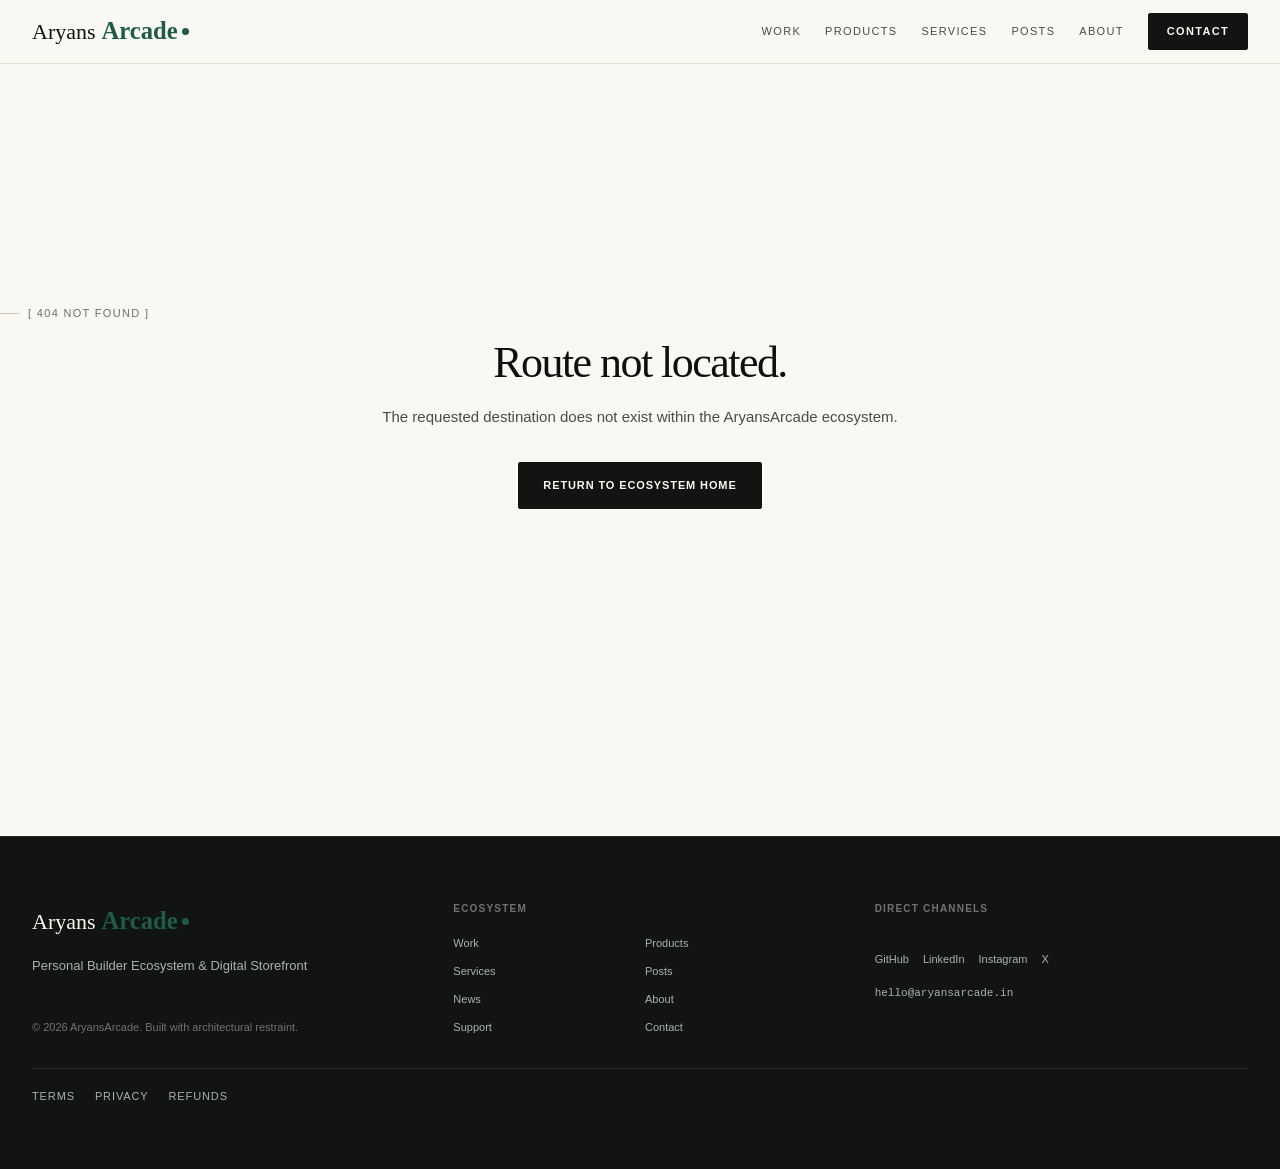
==== commit db801e02: "New home page, The Arcade Daily news page and pop-up Co-Authored-By: Claude Opus 5.5 <noreply@anthro" ====
--- a/index.html
+++ b/index.html
@@ -3,7 +3,7 @@
 <head>
   <meta charset="UTF-8" />
   <meta name="viewport" content="width=device-width, initial-scale=1.0" />
-  <meta http-equiv="Content-Security-Policy" content="default-src 'self'; script-src 'self'; style-src 'self' 'unsafe-inline' https://fonts.googleapis.com; font-src 'self' https://fonts.gstatic.com; img-src 'self' data:; connect-src 'self'; frame-src 'none'; object-src 'none'; base-uri 'self'; form-action 'self' mailto:; upgrade-insecure-requests" />
+  <meta http-equiv="Content-Security-Policy" content="default-src 'self'; script-src 'self'; style-src 'self' 'unsafe-inline' https://fonts.googleapis.com; font-src 'self' https://fonts.gstatic.com; img-src 'self' data: https:; connect-src 'self'; frame-src 'none'; object-src 'none'; base-uri 'self'; form-action 'self' mailto:; upgrade-insecure-requests" />
   <meta name="referrer" content="strict-origin-when-cross-origin" />
 
   <title>AryansArcade — Apps, Websites &amp; AI Automation by Aryan Singh</title>
@@ -40,8 +40,8 @@
   <script type="application/ld+json">{"@context":"https://schema.org","@graph":[{"@type":"WebSite","@id":"https://aryansarcade.in/#website","url":"https://aryansarcade.in/","name":"AryansArcade","inLanguage":"en","publisher":{"@id":"https://aryansarcade.in/#business"}},{"@type":"Person","@id":"https://aryansarcade.in/#aryan","name":"Aryan Singh","alternateName":"Aryan","url":"https://aryansarcade.in/","image":"https://aryansarcade.in/portrait.jpg","jobTitle":"App, web and automation developer","worksFor":{"@id":"https://aryansarcade.in/#business"},"knowsAbout":["Android development","iOS development","Kotlin Multiplatform","React Native","Web development","AI automation","Browser automation","LLM integration"],"sameAs":["https://github.com/greedilearner","https://www.linkedin.com/in/aryan-singh-709020205/","https://www.instagram.com/aryansarcade/","https://x.com/Aryansarcde"]},{"@type":"ProfessionalService","@id":"https://aryansarcade.in/#business","name":"AryansArcade","url":"https://aryansarcade.in/","logo":"https://aryansarcade.in/apple-touch-icon.png","image":"https://aryansarcade.in/share.jpg","description":"Android and iOS apps, fast websites and AI automations built by Aryan.","founder":{"@id":"https://aryansarcade.in/#aryan"},"email":"hello@aryansarcade.in","areaServed":"Worldwide","hasOfferCatalog":{"@type":"OfferCatalog","name":"Services","itemListElement":[{"@type":"Offer","itemOffered":{"@type":"Service","name":"Automation","description":"The boring, repeated work, done by software instead of people. Scheduled jobs, browser automation and AI workflows that pull data, fill forms, post content, generate reports and send them where they need to go. Like the nightly podcast generator, but for your business."}},{"@type":"Offer","itemOffered":{"@type":"Service","name":"Website Development","description":"Fast, good-looking websites that are easy to keep up to date. Portfolios, business sites, landing pages and web apps. Designed with care, built to load fast on phones, and set up so you can edit content yourself."}},{"@type":"Offer","itemOffered":{"@type":"Service","name":"App Development","description":"Mobile apps people keep on their home screen. Native Android in Kotlin, or one codebase for Android and iOS with React Native or Kotlin Multiplatform. From first prototype to a build you can put in the Play Store."}},{"@type":"Offer","itemOffered":{"@type":"Service","name":"AI Features","description":"Put Claude, GPT, Gemini or a local model inside your product. Chat, search over your own documents, voice notes to text, summaries and smart suggestions, built into the app or site you already have."}}]}},{"@type":"ItemList","@id":"https://aryansarcade.in/#projects","name":"Projects by Aryan","itemListElement":[{"@type":"ListItem","position":1,"item":{"@type":"WebSite","name":"Spinpath","description":"A learning website that spins a random concept from your chosen path (AI engineer, web, data, security and more), then turns it into speaking drills: debate motions, fresh articles from the past week, interview questions and \"explain it to…\" prompts.","creator":{"@id":"https://aryansarcade.in/#aryan"},"keywords":"JavaScript, HTML / CSS, GitHub Actions, GitHub Pages","url":"https://greedilearner.github.io/spinpath/"}},{"@type":"ListItem","position":2,"item":{"@type":"MobileApplication","name":"Excuses","description":"Schedule tasks, then record a voice diary when they slip. AI reads the patterns behind missed tasks and reflects them back without shame. Built first in Expo / React Native, then ported to Kotlin Multiplatform with shared UI for Android and iOS.","creator":{"@id":"https://aryansarcade.in/#aryan"},"keywords":"React Native, Expo, Kotlin Multiplatform, Compose, Ktor","applicationCategory":"LifestyleApplication","operatingSystem":"Android, iOS"}},{"@type":"ListItem","position":3,"item":{"@type":"MobileApplication","name":"Carousel Studio","description":"An Android app that turns spoken reflections, notes or YouTube transcripts into Instagram-ready carousel images and X threads. Runs on a local Ollama model, remembers your voice and past posts, and saves straight to the gallery.","creator":{"@id":"https://aryansarcade.in/#aryan"},"keywords":"Kotlin, Jetpack Compose, Room, Ollama, RAG","url":"https://github.com/greedilearner/post_automation","applicationCategory":"LifestyleApplication","operatingSystem":"Android"}},{"@type":"ListItem","position":4,"item":{"@type":"SoftwareApplication","name":"Nightly AI Podcast","description":"An automation that asks for tonight's learning topic, drives Google NotebookLM in a real browser to generate a two-host audio overview, downloads the MP3 and files it in a personal podcast library with its own web player.","creator":{"@id":"https://aryansarcade.in/#aryan"},"keywords":"Python, Playwright, Flask, Scheduler, SQLite","applicationCategory":"UtilitiesApplication","operatingSystem":"Windows, macOS, Linux"}}]},{"@type":"ItemList","@id":"https://aryansarcade.in/#posts","name":"Articles and posts by Aryan Singh","itemListElement":[{"@type":"ListItem","position":1,"item":{"@type":"Article","headline":"The most important AI lesson I learned didn't come from AI.","text":"Brainstorming with my father, my toughest client, I noticed AI is great with broad ideas but struggles with precise, unique requirements. His point: that gap may define the industry's future. The value isn't generating the most code. It's being the bridge between AI and the client, and delivering exactly what they need.","datePublished":"2026-06-12T20:12:57Z","url":"https://www.linkedin.com/pulse/most-important-ai-lesson-i-learned-didnt-come-from-aryan-singh-nsgoc/","author":{"@id":"https://aryansarcade.in/#aryan"},"keywords":"AI & CLIENTS"}},{"@type":"ListItem","position":2,"item":{"@type":"SocialMediaPosting","headline":"AI won't eliminate code review. It will change what it's for.","text":"When an AI agent can generate hundreds of lines in minutes, reading every line becomes a poor use of senior engineering time. Define the expected behavior first, automate the checks you can prove, and save human review for architecture, trade-offs and failure modes. The goal isn't less accountability. It's better accountability.","datePublished":"2026-10-21T18:07:13Z","url":"https://x.com/Aryansarcde/status/2112968966251655192","author":{"@id":"https://aryansarcade.in/#aryan"},"keywords":"AI & ENGINEERING"}},{"@type":"ListItem","position":3,"item":{"@type":"SocialMediaPosting","headline":"AI writes code faster than we can review it. Maybe we're reviewing the wrong thing.","text":"Define what the code should do before it is written: clear acceptance criteria, recurring review comments turned into automated rules, behavior verified with evidence, and human reviewers kept on the decisions that matter.","datePublished":"2026-10-21T18:05:26Z","url":"https://www.instagram.com/aryansarcade/p/DexAs67E9dz/","author":{"@id":"https://aryansarcade.in/#aryan"},"keywords":"AI CODING"}},{"@type":"ListItem","position":4,"item":{"@type":"Article","headline":"While everyone is learning prompt engineering, I took the road less traveled.","text":"This week I learned Jenkins. Isn't it old? That's exactly why it's worth understanding. Frameworks come and go, but software still has to be tested, built and deployed safely. Learning Jenkins wasn't learning an old tool. It was learning one of the foundations of modern software engineering.","datePublished":"2026-06-27T22:39:50Z","url":"https://www.linkedin.com/pulse/while-everyone-learning-prompt-engineering-i-took-road-aryan-singh-s4bfc/","author":{"@id":"https://aryansarcade.in/#aryan"},"keywords":"CI/CD"}},{"@type":"ListItem","position":5,"item":{"@type":"SocialMediaPosting","headline":"Fintech funding is getting more selective.","text":"Global fintech startups raised $10.6B in Q3 2026, down 21.4% year on year, across the fewest rounds since 2018. Investors now want traction, growth and a path to profitability, and AI that delivers measurable results, not just an AI label. (Source: Crunchbase News.)","datePublished":"2026-10-22T19:03:08Z","url":"https://www.instagram.com/aryansarcade/p/DezsGUek-CK/","author":{"@id":"https://aryansarcade.in/#aryan"},"keywords":"STARTUPS"}},{"@type":"ListItem","position":6,"item":{"@type":"SocialMediaPosting","headline":"The real bill for AI comes due in watts, not dollars.","text":"AI looks cheap because VCs are footing the bill. After the model race comes the energy race. Whoever controls power controls compute.","datePublished":"2026-10-12T05:50:13Z","url":"https://x.com/Aryansarcde/status/2109522003996836047","author":{"@id":"https://aryansarcade.in/#aryan"},"keywords":"AI & ENERGY"}},{"@type":"ListItem","position":7,"item":{"@type":"SocialMediaPosting","headline":"7 lessons from Patrick Collison for young, ambitious builders.","text":"Go deep, not wide. Learn relentlessly. Work hard on things you enjoy. Build relationships with people who challenge you. Create things even when the outcome is uncertain. Learn from people who've done it. Don't wait for the perfect time to start.","datePublished":"2026-10-20T02:24:19Z","url":"https://www.instagram.com/aryansarcade/p/DeswNFGE_PC/","author":{"@id":"https://aryansarcade.in/#aryan"},"keywords":"GROWTH"}},{"@type":"ListItem","position":8,"item":{"@type":"SocialMediaPosting","headline":"Just bought my first domain.","text":"Yeah, I know, I'm late. But \"better late than never\" beats \"never\". What I'm building with it: the one thing I'm actually good at, turning other people's problems into products. Simple. Not easy.","datePublished":"2026-09-26T18:05:05Z","url":"https://x.com/Aryansarcde/status/2103908734783328688","author":{"@id":"https://aryansarcade.in/#aryan"},"keywords":"BUILDING IN PUBLIC"}}]}]}</script>
   <script src="/loader-gate.js"></script>
   <style>.ink-loader{z-index:9999;background:#faf8f3;flex-direction:column;justify-content:center;align-items:center;gap:22px;animation:.8s cubic-bezier(.76,0,.24,1) 3s forwards il-out;display:flex;position:fixed;inset:0}.ink-loader.is-done{animation:.8s cubic-bezier(.76,0,.24,1) forwards il-out}.aa-intro-seen .ink-loader{display:none}.il-mark{color:#121412;align-items:baseline;gap:4px;display:flex}.il-serif{opacity:0;font-family:DM Serif Display,Georgia,serif;font-size:clamp(40px,7vw,64px);line-height:1;animation:.8s cubic-bezier(.16,1,.3,1) .15s forwards il-up;transform:translateY(14px)}.il-script{color:#1f5c46;clip-path:inset(-20% 100% -20% 0);font-family:Dancing Script,Segoe Script,cursive;font-size:clamp(46px,8vw,74px);font-weight:700;line-height:1;animation:1.1s cubic-bezier(.65,0,.35,1) .55s forwards il-write}.il-dot{background:#1f5c46;border-radius:50%;align-self:center;width:10px;height:10px;animation:.45s cubic-bezier(.34,1.56,.64,1) 1.6s forwards il-pop;transform:scale(0)}.il-line{background:#e5e0d5;width:min(220px,50vw);height:1px;overflow:hidden}.il-line i{transform-origin:0;background:#121412;height:100%;animation:1.9s cubic-bezier(.65,0,.35,1) .2s forwards il-fill;display:block;transform:scaleX(0)}.il-kicker{letter-spacing:.24em;text-transform:uppercase;color:#6b706a;opacity:0;font-family:DM Sans,system-ui,sans-serif;font-size:11px;animation:.8s 1s forwards il-up}@keyframes il-up{to{opacity:1;transform:none}}@keyframes il-write{to{clip-path:inset(-20% -10% -20% 0)}}@keyframes il-pop{to{transform:scale(1)}}@keyframes il-fill{to{transform:scaleX(1)}}@keyframes il-out{to{visibility:hidden;transform:translateY(-100%)}}@media (prefers-reduced-motion:reduce){.ink-loader{display:none}}</style>
-  <script type="module" crossorigin src="/assets/main-CpoNqmK9.js"></script>
-  <link rel="stylesheet" crossorigin href="/assets/main-DyVrx4Wh.css">
+  <script type="module" crossorigin src="/assets/main-D3gZsan1.js"></script>
+  <link rel="stylesheet" crossorigin href="/assets/main-CNXW53Gi.css">
 </head>
 <body>
   <div class="ink-loader" id="ink-loader" aria-hidden="true">
@@ -117,69 +117,37 @@
       </div>
     </nav>
   <main id="main-content">
-    <div class="page-view home-page">
-      <!-- ═══════════ HERO — MAGAZINE COVER ═══════════ -->
-      <section class="home-hero-section cover-hero">
-        <div class="container cover">
-          <div class="cv-top hero-fade" style="--d:0" aria-hidden="true">
-            <div class="cv-kickers"><span>Apps</span><i>/</i><span>Websites</span><i>/</i><span>Automation</span><i>/</i><span>AI</span></div>
-            <div class="cv-issue">Vol. 01 &nbsp;Issue 10<br>November 2026</div>
-          </div>
-
-          <div class="cv-mast hero-words" aria-hidden="true">
-            <span class="word-mask"><span class="word" style="--i:0">A</span></span><span class="word-mask"><span class="word" style="--i:1">R</span></span><span class="word-mask"><span class="word" style="--i:2">Y</span></span><span class="word-mask"><span class="word" style="--i:3">A</span></span><span class="word-mask"><span class="word" style="--i:4">N</span></span><span class="word-mask"><span class="word" style="--i:5">S</span></span>
-            <span class="cv-mast-script">Arcade</span>
-          </div>
-          <div class="cv-mast-sub hero-fade" style="--d:1" aria-hidden="true">The Modern<br>Builder</div>
-
-          <div class="cv-photo" data-parallax="0.04">
-            <img class="cv-photo-img" src="/portrait-cover.webp" alt="Aryan sitting on a rock under a bright cloudy sky" width="1086" height="1448" fetchpriority="high" />
-            <span class="cv-pen" aria-hidden="true">Ideas,<br>&nbsp;&nbsp;shipped.</span>
-          </div>
-
-          <div class="cv-left">
-            <div class="cv-line hero-fade" style="--d:1">
-              <span class="cv-status"><span class="status-pulse-dot"></span> Available for new projects</span>
-              <h1 class="cv-headline">I Build Apps, Sites &amp; <em>Automations</em></h1>
-              <span class="cv-rule"></span>
-              <p class="cv-sub">I'm Aryan. Android and iOS apps, fast websites and AI automations that save you time.</p>
-            </div>
-            <a class="cv-box hero-fade" style="--d:2" href="https://greedilearner.github.io/spinpath/" target="_blank" rel="noopener">
-              <span class="cv-tag">Live now</span>
-              <span class="cv-box-title">Spinpath</span>
-              <span class="cv-box-kicker">Spin a topic, learn it, say it out loud.</span>
-              <span class="cv-rule"></span>
-            </a>
-            <span class="cv-inset hero-fade" style="--d:3" aria-hidden="true"></span>
-          </div>
-
-          <div class="cv-right">
-            <div class="cv-line hero-fade" style="--d:1">
-              <span class="cv-caps">Good things<br>take time</span>
-              <span class="cv-rule"></span>
-            </div>
-            <em class="cv-italic hero-fade" style="--d:2">Fewer clicks.<br>More time.</em>
-            <a class="cv-tile hero-fade" style="--d:2" href="/work" aria-label="See all 4 projects">
-              <span class="cv-tile-n">04</span>
-              <span class="cv-tile-l">Projects<br>shipped</span>
-            </a>
-            <div class="cv-line cv-line-big hero-fade" style="--d:3">
-              <span class="cv-tag">Automation</span>
-              <h2 class="cv-headline cv-headline-sm">Small Scripts, Big Changes</h2>
-              <p class="cv-small">Better workflows.<br>Less busywork.<br>A calmer you.</p>
-            </div>
-          </div>
-
-          <div class="cv-foot hero-fade" style="--d:4">
-            <span class="cv-barcode" aria-hidden="true"><i style="width:1px"></i><i style="width:3px"></i><i style="width:1px"></i><i style="width:2px"></i><i style="width:1px"></i><i style="width:1px"></i><i style="width:3px"></i><i style="width:1px"></i><i style="width:3px"></i><i style="width:1px"></i><i style="width:2px"></i><i style="width:1px"></i><i style="width:1px"></i><i style="width:3px"></i><i style="width:1px"></i><i style="width:3px"></i><i style="width:1px"></i><i style="width:2px"></i><i style="width:1px"></i><i style="width:1px"></i><i style="width:3px"></i><i style="width:1px"></i><i style="width:3px"></i><i style="width:1px"></i><i style="width:2px"></i><i style="width:1px"></i><i style="width:1px"></i><i style="width:3px"></i><i style="width:1px"></i><i style="width:3px"></i><i style="width:1px"></i><i style="width:2px"></i><i style="width:1px"></i><i style="width:1px"></i><i style="width:3px"></i><i style="width:1px"></i><i style="width:3px"></i><i style="width:1px"></i></span>
-            <span class="cv-foot-line" aria-hidden="true">Building is a state of mind</span>
-            <div class="cv-ctas">
-              <a href="/work" class="btn btn-primary magnetic">See my work 
+    <div class="page-view home-page hm">
+      <!-- ═══════════ HERO: headline, one line, one button ═══════════ -->
+      <section class="hm-hero">
+        <div class="container hm-hero-grid">
+          <div class="hm-hero-text">
+            <span class="hm-status hero-fade" style="--d:0"><span class="status-pulse-dot"></span> Available for new projects</span>
+            <h1 class="hm-headline hero-words">
+              <span class="word-mask"><span class="word" style="--i:0">I</span></span> <span class="word-mask"><span class="word" style="--i:1">build</span></span> <span class="word-mask"><span class="word" style="--i:2">apps,</span></span> <span class="word-mask"><span class="word" style="--i:3">websites</span></span> <span class="word-mask"><span class="word" style="--i:4">and</span></span> <span class="word-mask"><span class="word" style="--i:5">automations</span></span> <span class="word-mask"><span class="word" style="--i:6">that</span></span>
+              <span class="word-mask"><em class="word" style="--i:7">give you time back.</em></span>
+            </h1>
+            <p class="hm-sub hero-fade" style="--d:1">I'm Aryan. Android and iOS apps, fast websites and AI that does the busywork, built end to end and handed over with the code.</p>
+            <div class="hm-ctas hero-fade" style="--d:2">
+              <a href="/contact" class="btn btn-primary magnetic">Start a project 
   <svg width="13" height="13" viewBox="0 0 16 16" fill="none" aria-hidden="true">
     <path d="M3.33 8h9.34M8.67 4l4 4-4 4" stroke="currentColor" stroke-width="1.75" stroke-linecap="round" stroke-linejoin="round"/>
   </svg></a>
-              <a href="/services" class="btn btn-secondary magnetic">Services</a>
-            </div>
+              <a href="/work" class="hm-link">See the work →</a>
+            </div>
+            <ul class="hm-proof hero-fade" style="--d:3">
+              <li><b>04</b> projects shipped</li>
+              <li><b>Android</b> &amp; iOS</li>
+              <li><b>You own</b> the code</li>
+            </ul>
+          </div>
+
+          <div class="hm-hero-visual hero-fade" style="--d:1">
+            <div class="hm-portrait" data-parallax="0.03">
+              <img src="/portrait-cover.webp" alt="Aryan sitting on a rock under a bright cloudy sky" width="1086" height="1448" fetchpriority="high" />
+            </div>
+            <a class="hm-chip hm-chip-a" href="https://greedilearner.github.io/spinpath/" target="_blank" rel="noopener"><span class="status-pulse-dot"></span>Spinpath is live</a>
+            <span class="hm-chip hm-chip-b" aria-hidden="true">Ideas, <em>shipped.</em></span>
           </div>
         </div>
       </section>
@@ -189,268 +157,189 @@
         <div class="marquee-track"><span class="marquee-item">Automation</span><span class="marquee-star">✦</span><span class="marquee-item">Website Development</span><span class="marquee-star">✦</span><span class="marquee-item">App Development</span><span class="marquee-star">✦</span><span class="marquee-item">AI Features</span><span class="marquee-star">✦</span><span class="marquee-item">Android & iOS</span><span class="marquee-star">✦</span><span class="marquee-item">Browser Automation</span><span class="marquee-star">✦</span><span class="marquee-item">Motion & UI</span><span class="marquee-star">✦</span><span class="marquee-item">Automation</span><span class="marquee-star">✦</span><span class="marquee-item">Website Development</span><span class="marquee-star">✦</span><span class="marquee-item">App Development</span><span class="marquee-star">✦</span><span class="marquee-item">AI Features</span><span class="marquee-star">✦</span><span class="marquee-item">Android & iOS</span><span class="marquee-star">✦</span><span class="marquee-item">Browser Automation</span><span class="marquee-star">✦</span><span class="marquee-item">Motion & UI</span><span class="marquee-star">✦</span></div>
       </div>
 
-      <!-- ═══════════ LIVE NOW ═══════════ -->
-      <section class="currently-building-strip">
+      <!-- ═══════════ WORK: a bento of real projects ═══════════ -->
+      <section class="section hm-work">
         <div class="container">
-          <div class="strip-box animate-on-scroll">
-            <div class="strip-left">
-              <span class="strip-tag">LIVE NOW</span>
-              <h3 class="strip-title">Spinpath: Spin a topic, learn it, say it out loud.</h3>
-              <p class="strip-desc">Static site, no build step · articles refreshed daily by a GitHub Action</p>
-            </div>
-            <div class="strip-right">
-              <a href="https://greedilearner.github.io/spinpath/" target="_blank" rel="noopener" class="btn btn-light">Visit live site →</a>
-            </div>
-          </div>
-        </div>
-      </section>
-
-      <!-- ═══════════ PROJECTS ═══════════ -->
-      <section class="section home-work-section">
+          <div class="hm-head animate-on-scroll">
+            <span class="hm-eyebrow">Selected work</span>
+            <h2 class="hm-title">Real things, <em>in use.</em></h2>
+            <a href="/work" class="hm-link">All projects (4) →</a>
+          </div>
+          <div class="hm-bento animate-stagger">
+            <a class="hm-tile hm-tile-feature" href="https://greedilearner.github.io/spinpath/" target="_blank" rel="noopener" data-spotlight>
+              <span class="hm-tile-meta"><span class="status-pulse-dot"></span> Websites · Live</span>
+              <h3 class="hm-tile-title">Spinpath</h3>
+              <p class="hm-tile-kicker">Spin a topic, learn it, say it out loud.</p>
+              <p class="hm-tile-desc">A learning website that spins a random concept from your chosen path (AI engineer, web, data, security and more), then turns it into speaking drills: debate motions, fresh articles from the past week, interview questions and "explain it to…" prompts.</p>
+              <span class="hm-tile-tags"><i>JavaScript</i><i>HTML / CSS</i><i>GitHub Actions</i><i>GitHub Pages</i></span>
+              <span class="hm-tile-cta">Visit live site →</span>
+            </a>
+            
+    <a class="hm-tile" href="/contact" data-spotlight>
+      <span class="hm-tile-meta">Apps · Android & iOS</span>
+      <h3 class="hm-tile-title">Excuses</h3>
+      <p class="hm-tile-kicker">A to-do app that asks why, kindly.</p>
+      <span class="hm-tile-tags"><i>React Native</i><i>Expo</i><i>Kotlin Multiplatform</i></span>
+      <span class="hm-tile-go" aria-hidden="true">
+  <svg width="13" height="13" viewBox="0 0 16 16" fill="none" aria-hidden="true">
+    <path d="M3.33 8h9.34M8.67 4l4 4-4 4" stroke="currentColor" stroke-width="1.75" stroke-linecap="round" stroke-linejoin="round"/>
+  </svg></span>
+    </a>
+    <a class="hm-tile" href="https://github.com/greedilearner/post_automation" target="_blank" rel="noopener" data-spotlight>
+      <span class="hm-tile-meta">Apps · Android</span>
+      <h3 class="hm-tile-title">Carousel Studio</h3>
+      <p class="hm-tile-kicker">Thoughts in, Instagram carousels out.</p>
+      <span class="hm-tile-tags"><i>Kotlin</i><i>Jetpack Compose</i><i>Room</i></span>
+      <span class="hm-tile-go" aria-hidden="true">
+  <svg width="13" height="13" viewBox="0 0 16 16" fill="none" aria-hidden="true">
+    <path d="M3.33 8h9.34M8.67 4l4 4-4 4" stroke="currentColor" stroke-width="1.75" stroke-linecap="round" stroke-linejoin="round"/>
+  </svg></span>
+    </a>
+    <a class="hm-tile" href="/contact" data-spotlight>
+      <span class="hm-tile-meta">Automation · Running nightly</span>
+      <h3 class="hm-tile-title">Nightly AI Podcast</h3>
+      <p class="hm-tile-kicker">Ask a question at night, hear the answer by morning.</p>
+      <span class="hm-tile-tags"><i>Python</i><i>Playwright</i><i>Flask</i></span>
+      <span class="hm-tile-go" aria-hidden="true">
+  <svg width="13" height="13" viewBox="0 0 16 16" fill="none" aria-hidden="true">
+    <path d="M3.33 8h9.34M8.67 4l4 4-4 4" stroke="currentColor" stroke-width="1.75" stroke-linecap="round" stroke-linejoin="round"/>
+  </svg></span>
+    </a>
+            
+            <a class="hm-tile hm-tile-product" href="https://carousel.aryansarcade.in/" target="_blank" rel="noopener" data-spotlight>
+              <span class="hm-tile-meta">Buy once, own it · Launching soon</span>
+              <h3 class="hm-tile-title">Carousel Studio</h3>
+              <p class="hm-tile-kicker">Speak an idea, get an Instagram carousel and an X thread in your own voice. The AI runs on your own PC: private, no subscription.</p>
+              <span class="hm-tile-go" aria-hidden="true">
+  <svg width="13" height="13" viewBox="0 0 16 16" fill="none" aria-hidden="true">
+    <path d="M3.33 8h9.34M8.67 4l4 4-4 4" stroke="currentColor" stroke-width="1.75" stroke-linecap="round" stroke-linejoin="round"/>
+  </svg></span>
+            </a>
+            <div class="hm-tile hm-tile-stat">
+              <span class="hm-stat-n">04</span>
+              <span class="hm-stat-l">projects shipped in 2026, each built and run end to end</span>
+            </div>
+          </div>
+        </div>
+      </section>
+
+      <!-- ═══════════ SERVICES: the one dark band ═══════════ -->
+      <section class="section hm-services">
         <div class="container">
-          <div class="section-head animate-on-scroll">
-            <span class="section-label draw-line">[ 01 ] PROJECTS</span>
-            <div class="section-head-split">
-              <div>
-                <h2 class="section-title">Things we've built and shipped.</h2>
-                <p class="section-subtitle">A website, two apps and an automation. All real, all in use.</p>
-              </div>
-              <a href="/work" class="head-view-all-link">All projects (4) →</a>
-            </div>
-          </div>
-
-          <div class="project-list animate-stagger">
-            
-    <a class="project-row" href="https://greedilearner.github.io/spinpath/" target="_blank" rel="noopener" data-spotlight>
-      <span class="project-index">01</span>
-      <div class="project-main">
-        <div class="project-meta">
-          <span>Websites</span><span class="dot">•</span><span>Live</span><span class="dot">•</span><span>2026</span>
-        </div>
-        <h3 class="project-title">Spinpath</h3>
-        <p class="project-kicker">Spin a topic, learn it, say it out loud.</p>
-        <p class="project-desc">A learning website that spins a random concept from your chosen path (AI engineer, web, data, security and more), then turns it into speaking drills: debate motions, fresh articles from the past week, interview questions and "explain it to…" prompts.</p>
-        <div class="work-row-tags">
-          <span class="work-tag">JavaScript</span><span class="work-tag">HTML / CSS</span><span class="work-tag">GitHub Actions</span><span class="work-tag">GitHub Pages</span>
-        </div>
-      </div>
-      <span class="project-cta">Visit live site →</span>
-    </a>
-    <a class="project-row" href="/contact" data-spotlight>
-      <span class="project-index">02</span>
-      <div class="project-main">
-        <div class="project-meta">
-          <span>Apps</span><span class="dot">•</span><span>Android & iOS</span><span class="dot">•</span><span>2026</span>
-        </div>
-        <h3 class="project-title">Excuses</h3>
-        <p class="project-kicker">A to-do app that asks why, kindly.</p>
-        <p class="project-desc">Schedule tasks, then record a voice diary when they slip. AI reads the patterns behind missed tasks and reflects them back without shame. Built first in Expo / React Native, then ported to Kotlin Multiplatform with shared UI for Android and iOS.</p>
-        <div class="work-row-tags">
-          <span class="work-tag">React Native</span><span class="work-tag">Expo</span><span class="work-tag">Kotlin Multiplatform</span><span class="work-tag">Compose</span><span class="work-tag">Ktor</span>
-        </div>
-      </div>
-      <span class="project-cta">Ask for a demo →</span>
-    </a>
-    <a class="project-row" href="https://github.com/greedilearner/post_automation" target="_blank" rel="noopener" data-spotlight>
-      <span class="project-index">03</span>
-      <div class="project-main">
-        <div class="project-meta">
-          <span>Apps</span><span class="dot">•</span><span>Android</span><span class="dot">•</span><span>2026</span>
-        </div>
-        <h3 class="project-title">Carousel Studio</h3>
-        <p class="project-kicker">Thoughts in, Instagram carousels out.</p>
-        <p class="project-desc">An Android app that turns spoken reflections, notes or YouTube transcripts into Instagram-ready carousel images and X threads. Runs on a local Ollama model, remembers your voice and past posts, and saves straight to the gallery.</p>
-        <div class="work-row-tags">
-          <span class="work-tag">Kotlin</span><span class="work-tag">Jetpack Compose</span><span class="work-tag">Room</span><span class="work-tag">Ollama</span><span class="work-tag">RAG</span>
-        </div>
-      </div>
-      <span class="project-cta">View on GitHub →</span>
-    </a>
-    <a class="project-row" href="/contact" data-spotlight>
-      <span class="project-index">04</span>
-      <div class="project-main">
-        <div class="project-meta">
-          <span>Automation</span><span class="dot">•</span><span>Running nightly</span><span class="dot">•</span><span>2026</span>
-        </div>
-        <h3 class="project-title">Nightly AI Podcast</h3>
-        <p class="project-kicker">Ask a question at night, hear the answer by morning.</p>
-        <p class="project-desc">An automation that asks for tonight's learning topic, drives Google NotebookLM in a real browser to generate a two-host audio overview, downloads the MP3 and files it in a personal podcast library with its own web player.</p>
-        <div class="work-row-tags">
-          <span class="work-tag">Python</span><span class="work-tag">Playwright</span><span class="work-tag">Flask</span><span class="work-tag">Scheduler</span><span class="work-tag">SQLite</span>
-        </div>
-      </div>
-      <span class="project-cta">Ask for a demo →</span>
-    </a>
-          </div>
-        </div>
-      </section>
-
-      <!-- ═══════════ SERVICES ═══════════ -->
-      <section class="section home-services-section">
+          <div class="hm-head animate-on-scroll">
+            <span class="hm-eyebrow">What I build</span>
+            <h2 class="hm-title">Pick one, or <em>combine them.</em></h2>
+            <a href="/services" class="hm-link">Service details →</a>
+          </div>
+          <div class="hm-svc-list animate-stagger">
+            
+              <a href="/services" class="hm-svc" data-spotlight>
+                <span class="hm-svc-n">01</span>
+                <span class="hm-svc-main">
+                  <span class="hm-svc-title">Automation</span>
+                  <span class="hm-svc-tag">The boring, repeated work, done by software instead of people.</span>
+                </span>
+                <span class="hm-svc-time">1–3 weeks</span>
+              </a>
+              <a href="/services" class="hm-svc" data-spotlight>
+                <span class="hm-svc-n">02</span>
+                <span class="hm-svc-main">
+                  <span class="hm-svc-title">Website Development</span>
+                  <span class="hm-svc-tag">Fast, good-looking websites that are easy to keep up to date.</span>
+                </span>
+                <span class="hm-svc-time">2–4 weeks</span>
+              </a>
+              <a href="/services" class="hm-svc" data-spotlight>
+                <span class="hm-svc-n">03</span>
+                <span class="hm-svc-main">
+                  <span class="hm-svc-title">App Development</span>
+                  <span class="hm-svc-tag">Mobile apps people keep on their home screen.</span>
+                </span>
+                <span class="hm-svc-time">3–8 weeks</span>
+              </a>
+              <a href="/services" class="hm-svc" data-spotlight>
+                <span class="hm-svc-n">04</span>
+                <span class="hm-svc-main">
+                  <span class="hm-svc-title">AI Features</span>
+                  <span class="hm-svc-tag">Put Claude, GPT, Gemini or a local model inside your product.</span>
+                </span>
+                <span class="hm-svc-time">1–4 weeks</span>
+              </a>
+          </div>
+        </div>
+      </section>
+
+      <!-- ═══════════ PROCESS ═══════════ -->
+      <section class="section hm-process">
         <div class="container">
-          <div class="section-head animate-on-scroll">
-            <span class="section-label draw-line">[ 02 ] SERVICES</span>
-            <div class="section-head-split">
-              <div>
-                <h2 class="section-title">What I can build for you.</h2>
-                <p class="section-subtitle">Pick one, or combine them: an app with AI inside, a website with automations behind it.</p>
-              </div>
-              <a href="/services" class="head-view-all-link">Service details →</a>
-            </div>
-          </div>
-
-          <div class="home-services-list animate-stagger">
-            
-              <a href="/services" class="home-service-item" data-spotlight>
-                <span class="home-service-num">01</span>
-                <h3 class="home-service-title">Automation</h3>
-                <p class="home-service-tag">The boring, repeated work, done by software instead of people.</p>
-                <span class="home-service-time">1–3 weeks</span>
-              </a>
-            
-              <a href="/services" class="home-service-item" data-spotlight>
-                <span class="home-service-num">02</span>
-                <h3 class="home-service-title">Website Development</h3>
-                <p class="home-service-tag">Fast, good-looking websites that are easy to keep up to date.</p>
-                <span class="home-service-time">2–4 weeks</span>
-              </a>
-            
-              <a href="/services" class="home-service-item" data-spotlight>
-                <span class="home-service-num">03</span>
-                <h3 class="home-service-title">App Development</h3>
-                <p class="home-service-tag">Mobile apps people keep on their home screen.</p>
-                <span class="home-service-time">3–8 weeks</span>
-              </a>
-            
-              <a href="/services" class="home-service-item" data-spotlight>
-                <span class="home-service-num">04</span>
-                <h3 class="home-service-title">AI Features</h3>
-                <p class="home-service-tag">Put Claude, GPT, Gemini or a local model inside your product.</p>
-                <span class="home-service-time">1–4 weeks</span>
-              </a>
-            
-          </div>
+          <div class="hm-head animate-on-scroll">
+            <span class="hm-eyebrow">How it works</span>
+            <h2 class="hm-title">From a call to a launch, <em>in plain steps.</em></h2>
+          </div>
+          <ol class="hm-steps animate-stagger">
+            
+              <li class="hm-step">
+                <span class="hm-step-n">01</span>
+                <h3>Call</h3>
+                <p>A short call to understand what you need, who it is for and what done looks like.</p>
+              </li>
+              <li class="hm-step">
+                <span class="hm-step-n">02</span>
+                <h3>Plan</h3>
+                <p>A clear written plan with screens, features, price and timeline before any work starts.</p>
+              </li>
+              <li class="hm-step">
+                <span class="hm-step-n">03</span>
+                <h3>Build</h3>
+                <p>Weekly updates with a live link or test build, so you see progress and can steer it.</p>
+              </li>
+              <li class="hm-step">
+                <span class="hm-step-n">04</span>
+                <h3>Launch</h3>
+                <p>We launch it together. You own all the code, and get 30 days of fixes after launch.</p>
+              </li>
+          </ol>
         </div>
       </section>
 
       
-      <!-- ═══════════ PRODUCTS ═══════════ -->
-      <section class="section home-products-section">
+      <!-- ═══════════ LATEST POSTS ═══════════ -->
+      <section class="section hm-posts">
         <div class="container">
-          <div class="section-head animate-on-scroll">
-            <span class="section-label draw-line">[ 03 ] PRODUCTS</span>
-            <div class="section-head-split">
-              <div>
-                <h2 class="section-title">Apps you buy once and own.</h2>
-                <p class="section-subtitle">Each product has its own home on an aryansarcade.in subdomain. One-time price, no subscription.</p>
-              </div>
-              <a href="/products" class="head-view-all-link">View all products (1) →</a>
-            </div>
-          </div>
-
-          <div class="home-products-grid animate-stagger">
-            
-    <article class="product-item-card" id="card-carousel-studio">
-      <div class="card-identity-header">
-        <div class="card-icon-frame" style="--product-accent: #1F5C46;">
-          
-        <svg width="20" height="20" viewBox="0 0 24 24" fill="none" stroke="currentColor" stroke-width="2" stroke-linecap="round" stroke-linejoin="round">
-          <polygon points="12 2 2 7 12 12 22 7 12 2"></polygon>
-          <polyline points="2 17 12 22 22 17"></polyline>
-          <polyline points="2 12 12 17 22 12"></polyline>
-        </svg>
+          <div class="hm-head animate-on-scroll">
+            <span class="hm-eyebrow">Thinking out loud</span>
+            <h2 class="hm-title">Latest <em>posts.</em></h2>
+            <a href="/content" class="hm-link">All posts →</a>
+          </div>
+          <div class="hm-post-grid animate-stagger">
+            
+              <a class="hm-post" href="https://www.linkedin.com/pulse/most-important-ai-lesson-i-learned-didnt-come-from-aryan-singh-nsgoc/" target="_blank" rel="noopener noreferrer" data-spotlight>
+                <span class="hm-tile-meta">LinkedIn · Jun 13, 2026</span>
+                <h3>The most important AI lesson I learned didn't come from AI.</h3>
+                <p>Brainstorming with my father, my toughest client, I noticed AI is great with broad ideas but struggles with precise, unique requirements. His point: that gap may define the industry's future. The value isn't generating the most code. It's being the bridge between AI and the client, and delivering exactly what they need.</p>
+              </a>
+              <a class="hm-post" href="https://x.com/Aryansarcde/status/2112968966251655192" target="_blank" rel="noopener noreferrer" data-spotlight>
+                <span class="hm-tile-meta">X · Oct 21, 2026</span>
+                <h3>AI won't eliminate code review. It will change what it's for.</h3>
+                <p>When an AI agent can generate hundreds of lines in minutes, reading every line becomes a poor use of senior engineering time. Define the expected behavior first, automate the checks you can prove, and save human review for architecture, trade-offs and failure modes. The goal isn't less accountability. It's better accountability.</p>
+              </a>
+          </div>
+        </div>
+      </section>
       
-        </div>
-        <div class="card-meta-pill">
-          <span class="card-category">Apps</span>
-          <span class="card-status-dot" title="Launching soon"></span>
-        </div>
-      </div>
-
-      <div class="card-text-body">
-        <h3 class="card-product-name">
-          <a href="https://carousel.aryansarcade.in/">Carousel Studio</a>
-        </h3>
-        <p class="card-product-desc">Speak an idea, get an Instagram carousel and an X thread in your own voice. The AI runs on your own PC: private, no subscription.</p>
-      </div>
-
-      <div class="card-action-footer">
-        <div class="card-pricing-badge">
-          <span class="card-price">Soon</span>
-          <span class="card-price-label">one-time</span>
-        </div>
-        <a href="https://carousel.aryansarcade.in/" class="card-view-btn">
-          View Product →
-        </a>
-      </div>
-    </article>
-  
-          </div>
-        </div>
-      </section>
+
       
 
-      
-      <!-- ═══════════ LATEST CONTENT ═══════════ -->
-      <section class="section home-content-section">
-        <div class="container">
-          <div class="section-head animate-on-scroll">
-            <span class="section-label draw-line">[ 04 ] LATEST CONTENT</span>
-            <div class="section-head-split">
-              <div>
-                <h2 class="section-title">Thinking out loud.</h2>
-                <p class="section-subtitle">Articles and posts on AI, software and startups from LinkedIn, X and Instagram.</p>
-              </div>
-              <a href="/content" class="head-view-all-link">All posts →</a>
-            </div>
-          </div>
-
-          <div class="home-content-dual animate-stagger">
-            
-              <article class="content-teaser-card">
-                <div class="content-teaser-header">
-                  <span class="c-type-tag">LinkedIn</span>
-                  <span class="c-time">Jun 13, 2026 • Article</span>
-                </div>
-                <h3 class="content-teaser-title">The most important AI lesson I learned didn't come from AI.</h3>
-                <p class="content-teaser-excerpt">Brainstorming with my father, my toughest client, I noticed AI is great with broad ideas but struggles with precise, unique requirements. His point: that gap may define the industry's future. The value isn't generating the most code. It's being the bridge between AI and the client, and delivering exactly what they need.</p>
-                <a href="https://www.linkedin.com/pulse/most-important-ai-lesson-i-learned-didnt-come-from-aryan-singh-nsgoc/" target="_blank" rel="noopener noreferrer" class="card-view-btn">View on LinkedIn →</a>
-              </article>
-            
-              <article class="content-teaser-card">
-                <div class="content-teaser-header">
-                  <span class="c-type-tag">X</span>
-                  <span class="c-time">Oct 21, 2026 • Post</span>
-                </div>
-                <h3 class="content-teaser-title">AI won't eliminate code review. It will change what it's for.</h3>
-                <p class="content-teaser-excerpt">When an AI agent can generate hundreds of lines in minutes, reading every line becomes a poor use of senior engineering time. Define the expected behavior first, automate the checks you can prove, and save human review for architecture, trade-offs and failure modes. The goal isn't less accountability. It's better accountability.</p>
-                <a href="https://x.com/Aryansarcde/status/2112968966251655192" target="_blank" rel="noopener noreferrer" class="card-view-btn">View on X →</a>
-              </article>
-            
-          </div>
-        </div>
-      </section>
-      
-
-      
-
-      <!-- ═══════════ ABOUT SHORT INTRO ═══════════ -->
-      <section class="section home-about-teaser animate-on-scroll">
-        <div class="container">
-          <div class="about-teaser-split">
-            <div class="about-teaser-label">
-              <span class="avatar-crop about-teaser-avatar" aria-hidden="true"></span>
-            </div>
-            <div class="about-teaser-content">
-              <p class="about-quote">
-                I like building things people actually use: an app that helps you understand why tasks slip, a site that makes you say ideas out loud, an automation that hands you a podcast every morning. If you have something like that in mind, let's talk.
-              </p>
-              <div class="about-teaser-footer">
-                <span class="builder-name">Aryan — Founder, AryansArcade</span>
-                <a href="/contact" class="about-more-link">Start a project →</a>
-              </div>
-            </div>
-          </div>
+      <!-- ═══════════ CLOSING CALL TO ACTION ═══════════ -->
+      <section class="section hm-cta animate-on-scroll">
+        <div class="container hm-cta-box">
+          <span class="avatar-crop hm-cta-avatar" aria-hidden="true"></span>
+          <h2 class="hm-cta-title">Have an idea? <em>Let's build it.</em></h2>
+          <p class="hm-cta-sub">Tell me what you need, who it's for and when. You get a written plan with price and timeline before any work starts.</p>
+          <a href="/contact" class="btn btn-primary magnetic">Start a project 
+  <svg width="13" height="13" viewBox="0 0 16 16" fill="none" aria-hidden="true">
+    <path d="M3.33 8h9.34M8.67 4l4 4-4 4" stroke="currentColor" stroke-width="1.75" stroke-linecap="round" stroke-linejoin="round"/>
+  </svg></a>
         </div>
       </section>
     </div>
@@ -476,6 +365,8 @@
               
                 <a href="/content" class="footer-link">Posts</a>
               
+                <a href="/news" class="footer-link">News</a>
+              
                 <a href="/about" class="footer-link">About</a>
               
                 <a href="/support" class="footer-link">Support</a>
--- a/assets/main-CNXW53Gi.css
+++ b/assets/main-CNXW53Gi.css
@@ -0,0 +1 @@
+@import "https://fonts.googleapis.com/css2?family=DM+Serif+Display:ital@0;1&family=DM+Sans:opsz,wght@9..40,400;9..40,500;9..40,600;9..40,700&family=Dancing+Script:wght@600;700&display=swap";*,:before,:after{box-sizing:border-box;margin:0;padding:0}html{scroll-behavior:smooth;-webkit-font-smoothing:antialiased;-moz-osx-font-smoothing:grayscale;text-rendering:optimizelegibility}body{font-family:var(--font-body);font-size:var(--text-body);line-height:var(--leading-body);color:var(--text-primary);background-color:var(--bg-canvas);min-height:100vh;overflow-x:hidden}a{color:inherit;text-decoration:none}ul,ol{list-style:none}img,video{max-width:100%;display:block}button{cursor:pointer;color:inherit;background:0 0;border:none;font-family:inherit}input,textarea{color:inherit;background:0 0;border:none;outline:none;font-family:inherit}:root{--bg-canvas:#faf8f3;--bg-surface:#faf8f3;--bg-card:#fdfcf9;--bg-subtle:#f3f0e8;--bg-muted:#ece8de;--bg-tag:#efebe2;--border-hairline:#e5e0d5;--border-subtle:#ece8de;--border-medium:#cfc9bc;--text-secondary:#474c47;--text-muted:#6b706a;--text-tertiary:#9a9d95;--bg-obsidian:#121412;--bg-carbon:#181b19;--bg-dark-panel:#151816;--text-primary:#121412;--text-heading:#0e100e;--text-inverse:#faf8f3;--text-inverse-muted:#a9b3ac;--border-dark:#262a27;--accent-ember:#1f5c46;--accent-ember-hover:#174536;--accent-mint:#d7e8dd;--accent-light:#7fc4a2;--accent-nib:#b8893a;--accent-ember-subtle:#1f5c4614;--font-serif:"DM Serif Display", Georgia, serif;--font-script:"Dancing Script", "Segoe Script", cursive;--font-sans:"DM Sans", -apple-system, BlinkMacSystemFont, "Segoe UI", Roboto, sans-serif;--font-body:var(--font-sans);--font-label:var(--font-sans);--text-2xs:10px;--text-xs:11px;--text-sm:13px;--text-body:15px;--text-lg:17px;--text-xl:20px;--text-2xl:24px;--text-3xl:32px;--text-4xl:44px;--text-display:clamp(44px, 5.5vw, 68px);--weight-regular:400;--weight-medium:500;--weight-semibold:600;--weight-bold:600;--leading-none:1;--leading-tight:1.12;--leading-snug:1.35;--leading-body:1.65;--leading-relaxed:1.8;--tracking-tightest:-.035em;--tracking-tight:-.02em;--tracking-normal:0;--tracking-wide:.04em;--tracking-wider:.08em;--tracking-widest:.12em;--space-2:2px;--space-4:4px;--space-8:8px;--space-12:12px;--space-16:16px;--space-20:20px;--space-24:24px;--space-32:32px;--space-40:40px;--space-48:48px;--space-64:64px;--space-80:80px;--space-96:96px;--space-120:120px;--space-140:140px;--radius-none:0px;--radius-sm:2px;--radius-md:4px;--radius-lg:4px;--radius-full:9999px;--transition-fast:.14s cubic-bezier(.16, 1, .3, 1);--transition-base:.22s cubic-bezier(.16, 1, .3, 1);--transition-slow:.36s cubic-bezier(.16, 1, .3, 1);--shadow-none:none;--shadow-subtle:none;--shadow-card:none;--container-max:1360px;--container-pad:32px;--z-base:1;--z-nav:100;--z-overlay:200;--z-modal:300}.container{width:100%;max-width:var(--container-max);padding-left:var(--container-pad);padding-right:var(--container-pad);margin-left:auto;margin-right:auto}.full-bleed{width:100%;max-width:100vw;margin-left:0;margin-right:0;padding-left:0;padding-right:0}.section{padding:var(--space-120) 0;position:relative}.section-label{font-family:var(--font-label);font-size:var(--text-xs);font-weight:var(--weight-medium);text-transform:uppercase;letter-spacing:var(--tracking-widest);color:var(--text-muted);margin-bottom:var(--space-16);align-items:center;gap:var(--space-8);display:flex}.section-label:before{content:"";background-color:var(--border-medium);width:20px;height:1px;display:inline-block}.section-title{font-family:var(--font-serif);font-size:clamp(var(--text-3xl), 4vw, var(--text-4xl));font-weight:var(--weight-regular);color:var(--text-heading);letter-spacing:var(--tracking-tightest);line-height:var(--leading-tight);margin-bottom:var(--space-16)}.section-subtitle{font-size:var(--text-body);color:var(--text-secondary);line-height:var(--leading-relaxed);max-width:620px;margin-bottom:var(--space-64)}.btn{justify-content:center;align-items:center;gap:var(--space-8);font-family:var(--font-label);font-size:var(--text-xs);font-weight:var(--weight-bold);text-transform:uppercase;letter-spacing:var(--tracking-wider);border-radius:var(--radius-sm);transition:all var(--transition-fast);cursor:pointer;white-space:nowrap;padding:13px 24px;display:inline-flex}.btn-primary{background-color:var(--bg-obsidian);color:var(--text-inverse);border:1px solid var(--bg-obsidian)}.btn-primary:hover{color:var(--text-inverse);background-color:#262a27;border-color:#262a27}.btn-light{background-color:var(--text-inverse);color:var(--bg-obsidian);border:1px solid var(--text-inverse)}.btn-light:hover{background-color:var(--bg-subtle);border-color:var(--bg-subtle)}.btn-secondary{color:var(--text-primary);border:1px solid var(--border-medium);background-color:#0000}.btn-secondary:hover{background-color:var(--bg-subtle);border-color:var(--text-primary)}.btn-outline-light{color:var(--text-inverse);background-color:#0000;border:1px solid #ffffff4d}.btn-outline-light:hover{border-color:var(--text-inverse);background-color:#ffffff14}.navbar{-webkit-backdrop-filter:blur(12px);border-bottom:1px solid var(--border-hairline);height:64px;z-index:var(--z-nav);transition:border-color var(--transition-base);background-color:#faf8f3f0;align-items:center;display:flex;position:fixed;top:0;left:0;right:0}.navbar.scrolled{border-bottom-color:var(--border-medium);background-color:#faf8f3f5}.navbar-inner{width:100%;max-width:var(--container-max);padding:0 var(--container-pad);justify-content:space-between;align-items:center;margin:0 auto;display:flex}.nav-logo{font-family:var(--font-sans);font-size:var(--text-body);font-weight:var(--weight-bold);letter-spacing:var(--tracking-wider);color:var(--text-primary);align-items:center;gap:var(--space-4);text-transform:uppercase;display:flex}.nav-logo .logo-dot{background-color:var(--accent-ember);border-radius:var(--radius-full);width:5px;height:5px;display:inline-block}.nav-links{align-items:center;gap:var(--space-24);display:flex}.nav-link{font-family:var(--font-sans);font-size:var(--text-xs);font-weight:var(--weight-medium);text-transform:uppercase;letter-spacing:var(--tracking-widest);color:var(--text-secondary);transition:color var(--transition-fast);padding:var(--space-4) 0;position:relative}.nav-link:after{content:"";background-color:var(--text-primary);width:0;height:1px;transition:width var(--transition-fast);position:absolute;bottom:0;left:0}.nav-link:hover,.nav-link.active{color:var(--text-primary)}.nav-link:hover:after,.nav-link.active:after{width:100%}.nav-cta{font-family:var(--font-sans);font-size:var(--text-xs);font-weight:var(--weight-bold);text-transform:uppercase;letter-spacing:var(--tracking-widest);background-color:var(--bg-obsidian);color:var(--text-inverse);border-radius:var(--radius-sm);border:1px solid var(--bg-obsidian);transition:all var(--transition-fast);padding:8px 18px}.nav-cta:hover{color:var(--text-inverse);background-color:#262a27;border-color:#262a27}.nav-hamburger{flex-direction:column;justify-content:center;gap:5px;width:32px;height:32px;padding:4px;display:none}.nav-hamburger span{background-color:var(--text-primary);width:20px;height:1.5px;transition:all var(--transition-fast);display:block}.nav-hamburger.active span:first-child{transform:translateY(6.5px)rotate(45deg)}.nav-hamburger.active span:nth-child(2){opacity:0}.nav-hamburger.active span:nth-child(3){transform:translateY(-6.5px)rotate(-45deg)}.nav-mobile{background-color:var(--bg-canvas);border-bottom:1px solid var(--border-hairline);padding:var(--space-24) var(--container-pad);gap:var(--space-16);z-index:var(--z-nav);flex-direction:column;display:none;position:fixed;top:64px;left:0;right:0}.nav-mobile.open{display:flex}.page-view{min-height:calc(100vh - 64px);padding-top:64px}.page-header-band{background-color:var(--bg-canvas);border-bottom:1px solid var(--border-hairline);padding:var(--space-64) 0 var(--space-48) 0}.page-header-content{max-width:820px}.page-header-title{font-family:var(--font-serif);font-size:clamp(var(--text-3xl), 4.5vw, var(--text-4xl));font-weight:var(--weight-regular);color:var(--text-primary);line-height:var(--leading-tight);letter-spacing:var(--tracking-tightest);margin-bottom:var(--space-16)}.page-header-desc{font-size:var(--text-body);color:var(--text-secondary);line-height:var(--leading-relaxed);margin-bottom:var(--space-32)}.catalog-filter-bar{flex-wrap:wrap;align-items:center;gap:8px;display:flex}.filter-pill{font-family:var(--font-sans);font-size:var(--text-xs);font-weight:var(--weight-medium);letter-spacing:var(--tracking-wider);text-transform:uppercase;border-radius:var(--radius-full);border:1px solid var(--border-hairline);background-color:var(--bg-subtle);color:var(--text-secondary);transition:all var(--transition-fast);padding:6px 14px}.filter-pill:hover{border-color:var(--text-primary);color:var(--text-primary)}.filter-pill.active{background-color:var(--bg-obsidian);border-color:var(--bg-obsidian);color:var(--text-inverse)}.empty-state{padding:var(--space-64) 0;text-align:center;color:var(--text-muted);font-size:var(--text-sm);grid-column:1/-1}.home-hero-section{padding:var(--space-96) 0 var(--space-64) 0;background-color:var(--bg-canvas);border-bottom:1px solid var(--border-hairline)}.home-hero-inner{max-width:860px}.hero-brand-eyebrow{font-family:var(--font-sans);font-size:var(--text-xs);font-weight:var(--weight-bold);letter-spacing:var(--tracking-widest);text-transform:uppercase;color:var(--text-secondary);border:1px solid var(--border-hairline);border-radius:var(--radius-full);margin-bottom:var(--space-32);background-color:var(--bg-subtle);align-items:center;gap:8px;padding:6px 14px;display:inline-flex}.status-pulse-dot{background-color:var(--accent-ember);border-radius:var(--radius-full);width:6px;height:6px;animation:2.4s ease-in-out infinite pulse-dot}.home-hero-headline{font-family:var(--font-serif);font-size:var(--text-display);font-weight:var(--weight-regular);line-height:var(--leading-tight);letter-spacing:var(--tracking-tightest);color:var(--text-primary);margin-bottom:var(--space-24)}.home-hero-headline em{font-style:italic;font-family:var(--font-serif)}.home-hero-sub{font-size:var(--text-body);color:var(--text-secondary);line-height:var(--leading-relaxed);max-width:620px;margin-bottom:var(--space-40)}.home-hero-ctas{align-items:center;gap:var(--space-16);flex-wrap:wrap;display:flex}.currently-building-strip{background-color:var(--bg-subtle);border-bottom:1px solid var(--border-hairline);padding:var(--space-24) 0}.strip-box{background-color:var(--bg-card);border:1px solid var(--border-hairline);border-radius:var(--radius-sm);padding:var(--space-24) var(--space-32);justify-content:space-between;align-items:center;gap:var(--space-24);display:flex}.strip-tag{font-family:var(--font-sans);font-size:9px;font-weight:var(--weight-bold);letter-spacing:var(--tracking-widest);text-transform:uppercase;color:var(--accent-ember);margin-bottom:4px;display:inline-block}.strip-title{font-family:var(--font-serif);font-size:var(--text-xl);font-weight:var(--weight-regular);color:var(--text-primary);margin-bottom:4px}.strip-desc{font-size:var(--text-sm);color:var(--text-secondary)}.section-head-split{justify-content:space-between;align-items:flex-end;gap:var(--space-24);flex-wrap:wrap;display:flex}.head-view-all-link{font-family:var(--font-sans);font-size:var(--text-xs);font-weight:var(--weight-bold);letter-spacing:var(--tracking-wider);text-transform:uppercase;color:var(--text-primary);margin-bottom:var(--space-48);border-bottom:1px solid var(--border-medium);padding-bottom:2px}.head-view-all-link:hover{border-bottom-color:var(--text-primary)}.home-products-grid{gap:var(--space-32);grid-template-columns:repeat(3,1fr);display:grid}.home-work-list{border-top:1px solid var(--border-hairline);flex-direction:column;display:flex}.work-teaser-row{padding:var(--space-24) 0;border-bottom:1px solid var(--border-hairline);align-items:baseline;gap:var(--space-24);grid-template-columns:180px 1fr 200px;display:grid}.teaser-meta{gap:8px;font-family:monospace;font-size:11px;display:flex}.teaser-year{color:var(--text-muted)}.teaser-cat{color:var(--accent-ember)}.teaser-title{font-family:var(--font-serif);font-size:var(--text-xl);font-weight:var(--weight-regular);color:var(--text-primary);margin-bottom:4px}.teaser-desc{font-size:var(--text-sm);color:var(--text-secondary);line-height:var(--leading-relaxed)}.teaser-link-col{text-align:right}.teaser-arrow-link{font-family:var(--font-sans);font-size:var(--text-xs);font-weight:var(--weight-bold);text-transform:uppercase;letter-spacing:var(--tracking-wider);color:var(--text-primary)}.home-content-dual{gap:var(--space-32);grid-template-columns:1fr 1fr;display:grid}.content-teaser-card{background-color:var(--bg-card);border:1px solid var(--border-hairline);border-radius:var(--radius-sm);padding:var(--space-32);justify-content:space-between;gap:var(--space-16);flex-direction:column;display:flex}.content-teaser-header{justify-content:space-between;align-items:center;display:flex}.c-type-tag{color:var(--accent-ember);font-family:monospace;font-size:10px}.c-time{color:var(--text-muted);font-size:11px}.content-teaser-title{font-family:var(--font-serif);font-size:var(--text-xl);font-weight:var(--weight-regular);color:var(--text-primary);line-height:var(--leading-snug)}.content-teaser-excerpt{font-size:var(--text-sm);color:var(--text-secondary);line-height:var(--leading-relaxed)}.home-newsletter-band{background-color:var(--bg-subtle);border-top:1px solid var(--border-hairline);border-bottom:1px solid var(--border-hairline);padding:var(--space-64) 0}.newsletter-compact-box{gap:var(--space-48);grid-template-columns:1fr 1fr;align-items:center;display:grid}.newsletter-box-title{font-family:var(--font-serif);font-size:var(--text-2xl);font-weight:var(--weight-regular);color:var(--text-primary);margin-bottom:var(--space-8)}.newsletter-box-desc{font-size:var(--text-body);color:var(--text-secondary)}.newsletter-quick-form{gap:10px;display:flex}.newsletter-quick-form input{background-color:var(--bg-card);border:1px solid var(--border-hairline);border-radius:var(--radius-sm);font-family:var(--font-sans);font-size:var(--text-sm);color:var(--text-primary);flex:1;padding:12px 16px}.newsletter-quick-form input:focus{border-color:var(--text-primary)}.about-teaser-split{gap:var(--space-48);grid-template-columns:240px 1fr;align-items:baseline;display:grid}.about-quote{font-family:var(--font-serif);font-size:var(--text-2xl);font-style:italic;line-height:var(--leading-snug);color:var(--text-primary);margin-bottom:var(--space-24)}.about-teaser-footer{border-top:1px solid var(--border-hairline);padding-top:var(--space-16);justify-content:space-between;align-items:center;display:flex}.builder-name{font-family:var(--font-sans);font-size:var(--text-xs);font-weight:var(--weight-bold);letter-spacing:var(--tracking-wider);text-transform:uppercase;color:var(--text-muted)}.about-more-link{font-family:var(--font-sans);font-size:var(--text-xs);font-weight:var(--weight-bold);text-transform:uppercase;color:var(--text-primary)}.catalog-products-grid{gap:var(--space-32);grid-template-columns:repeat(3,1fr);display:grid}.product-item-card{background-color:var(--bg-card);border:1px solid var(--border-hairline);border-radius:var(--radius-sm);padding:var(--space-32);justify-content:space-between;gap:var(--space-24);transition:border-color var(--transition-fast);flex-direction:column;display:flex}.product-item-card:hover{border-color:var(--text-primary)}.card-identity-header{justify-content:space-between;align-items:center;display:flex}.card-icon-frame{background-color:var(--bg-subtle);border:1px solid var(--border-hairline);border-radius:var(--radius-sm);width:44px;height:44px;color:var(--product-accent,var(--text-primary));justify-content:center;align-items:center;display:flex}.card-meta-pill{align-items:center;gap:6px;display:flex}.card-category{font-family:var(--font-sans);font-size:10px;font-weight:var(--weight-bold);letter-spacing:var(--tracking-wider);text-transform:uppercase;color:var(--text-muted)}.card-status-dot{border-radius:var(--radius-full);background-color:#2f8f68;width:6px;height:6px}.card-text-body{gap:var(--space-8);flex-direction:column;flex:1;display:flex}.card-product-name{font-family:var(--font-serif);font-size:var(--text-xl);font-weight:var(--weight-regular);color:var(--text-primary);line-height:var(--leading-tight)}.card-product-name a:hover{text-decoration:underline}.card-product-desc{font-size:var(--text-sm);color:var(--text-secondary);line-height:var(--leading-relaxed)}.card-action-footer{padding-top:var(--space-16);border-top:1px solid var(--border-hairline);justify-content:space-between;align-items:center;display:flex}.card-pricing-badge{flex-direction:column;display:flex}.card-price{font-family:var(--font-serif);font-size:var(--text-lg);color:var(--text-primary)}.card-price-label{color:var(--text-muted);font-size:10px}.card-view-btn{font-family:var(--font-sans);font-size:var(--text-xs);font-weight:var(--weight-bold);letter-spacing:var(--tracking-wider);text-transform:uppercase;color:var(--text-primary)}.card-view-btn:hover{color:var(--accent-ember)}.pdp-hero-band{background-color:var(--bg-canvas);border-bottom:1px solid var(--border-hairline);padding:var(--space-32) 0 var(--space-64) 0}.pdp-breadcrumbs{font-family:var(--font-sans);color:var(--text-muted);margin-bottom:var(--space-40);align-items:center;gap:8px;font-size:11px;display:flex}.pdp-breadcrumbs a{color:var(--text-primary)}.active-crumb{color:var(--text-secondary)}.pdp-hero-split{gap:var(--space-48);grid-template-columns:55% 45%;align-items:center;display:grid}.pdp-brand-tag{margin-bottom:var(--space-16);align-items:center;gap:12px;display:flex}.pdp-badge-status{color:#1f5c46;border-radius:var(--radius-sm);background-color:#eef5f0;border:1px solid #d7e8dd;padding:2px 8px;font-family:monospace;font-size:10px}.pdp-attribution{font-family:var(--font-sans);font-size:11px;font-weight:var(--weight-bold);letter-spacing:var(--tracking-wider);text-transform:uppercase;color:var(--text-muted)}.pdp-title{font-family:var(--font-serif);font-size:clamp(var(--text-3xl), 4vw, var(--text-4xl));font-weight:var(--weight-regular);color:var(--text-primary);line-height:var(--leading-tight);letter-spacing:var(--tracking-tightest);margin-bottom:var(--space-12)}.pdp-tagline{font-family:var(--font-sans);font-size:var(--text-lg);color:var(--text-secondary);font-weight:var(--weight-medium);margin-bottom:var(--space-16)}.pdp-description{font-size:var(--text-body);color:var(--text-secondary);line-height:var(--leading-relaxed);margin-bottom:var(--space-32)}.pdp-hero-pricing{padding-top:var(--space-24);border-top:1px solid var(--border-hairline);justify-content:space-between;align-items:center;gap:var(--space-16);flex-wrap:wrap;display:flex}.pdp-price-val{font-family:var(--font-serif);font-size:var(--text-3xl);color:var(--text-primary)}.pdp-price-label{color:var(--text-muted);font-size:11px;display:block}.pdp-hero-actions{align-items:center;gap:var(--space-12);display:flex}.pdp-visual-window{background-color:var(--bg-card);border:1px solid var(--border-hairline);border-radius:var(--radius-sm);overflow:hidden}.visual-window-chrome{background-color:var(--bg-subtle);border-bottom:1px solid var(--border-hairline);justify-content:space-between;align-items:center;padding:10px 16px;display:flex}.chrome-title{color:var(--text-muted);font-family:monospace;font-size:10px}.visual-window-body{padding:var(--space-24);background-color:var(--bg-card);gap:var(--space-20);flex-direction:column;display:flex}.window-inner-banner{border-bottom:1px solid var(--border-hairline);padding-bottom:var(--space-16)}.inner-eyebrow{font-family:var(--font-sans);font-size:9px;font-weight:var(--weight-bold);letter-spacing:var(--tracking-widest);text-transform:uppercase;color:var(--accent-ember)}.window-specs-preview{flex-direction:column;gap:10px;display:flex}.preview-spec-row{font-size:var(--text-sm);color:var(--text-secondary);align-items:center;gap:10px;display:flex}.spec-check{color:#1f5c46;font-weight:700}.window-metric-preview{color:var(--text-muted);padding-top:var(--space-12);border-top:1px solid var(--border-hairline);justify-content:space-between;align-items:center;font-family:monospace;font-size:10px;display:flex}.live-dot{border-radius:var(--radius-full);background-color:#2f8f68;width:6px;height:6px}.narrative-grid{max-width:800px}.narrative-title{font-family:var(--font-serif);font-size:var(--text-2xl);font-weight:var(--weight-regular);color:var(--text-primary);margin-bottom:var(--space-16)}.narrative-text{font-size:var(--text-body);color:var(--text-secondary);line-height:var(--leading-relaxed)}.problem-solution-dual{gap:var(--space-32);grid-template-columns:1fr 1fr;display:grid}.ps-card{padding:var(--space-32);border-radius:var(--radius-sm);border:1px solid var(--border-hairline)}.problem-card{background-color:var(--bg-subtle)}.solution-card{background-color:var(--bg-card);border-color:var(--text-primary)}.ps-label{font-family:var(--font-sans);font-size:10px;font-weight:var(--weight-bold);letter-spacing:var(--tracking-widest);text-transform:uppercase;margin-bottom:var(--space-16);display:block}.problem-label{color:var(--text-muted)}.solution-label{color:var(--accent-ember)}.ps-text{font-size:var(--text-body);color:var(--text-primary);line-height:var(--leading-relaxed)}.features-grid-layout{gap:var(--space-24);grid-template-columns:repeat(2,1fr);display:grid}.feature-detail-card{background-color:var(--bg-card);border:1px solid var(--border-hairline);border-radius:var(--radius-sm);padding:var(--space-24)}.feature-idx{color:var(--accent-ember);margin-bottom:var(--space-8);font-family:monospace;font-size:11px;display:block}.feature-title{font-family:var(--font-serif);font-size:var(--text-lg);font-weight:var(--weight-regular);color:var(--text-primary);margin-bottom:var(--space-8)}.feature-desc{font-size:var(--text-sm);color:var(--text-secondary);line-height:var(--leading-relaxed)}.steps-grid-layout{gap:var(--space-24);grid-template-columns:repeat(3,1fr);display:grid}.step-card{background-color:var(--bg-card);border:1px solid var(--border-hairline);border-radius:var(--radius-sm);padding:var(--space-32)}.step-number{font-family:var(--font-serif);font-size:var(--text-3xl);color:var(--border-medium);margin-bottom:var(--space-16);display:block}.step-title{font-family:var(--font-sans);font-size:var(--text-sm);font-weight:var(--weight-bold);text-transform:uppercase;letter-spacing:var(--tracking-wider);color:var(--text-primary);margin-bottom:var(--space-8)}.step-desc{font-size:var(--text-sm);color:var(--text-secondary);line-height:var(--leading-relaxed)}.specs-dual-columns{gap:var(--space-48);grid-template-columns:1fr 1fr;display:grid}.audience-desc{font-size:var(--text-body);color:var(--text-secondary);line-height:var(--leading-relaxed)}.inclusions-list{flex-direction:column;gap:12px;display:flex}.inclusions-list li{font-size:var(--text-sm);color:var(--text-primary);align-items:center;gap:10px;display:flex}.inclusions-list svg{color:var(--accent-ember);flex-shrink:0}.pricing-card-center{background-color:var(--bg-card);border:1px solid var(--text-primary);border-radius:var(--radius-sm);max-width:640px;padding:var(--space-48);text-align:center;margin:0 auto}.pricing-tier-tag{font-family:var(--font-sans);font-size:10px;font-weight:var(--weight-bold);letter-spacing:var(--tracking-widest);text-transform:uppercase;color:var(--accent-ember)}.pricing-product-name{font-family:var(--font-serif);font-size:var(--text-2xl);color:var(--text-primary);margin:var(--space-12) 0}.pricing-amount-row{margin:var(--space-16) 0}.pricing-amount{font-family:var(--font-serif);font-size:var(--text-4xl);color:var(--text-primary)}.pricing-amount-sub{font-size:var(--text-sm);color:var(--text-muted)}.pricing-note{font-size:var(--text-sm);color:var(--text-secondary);margin-bottom:var(--space-32)}.pricing-actions{align-items:center;gap:var(--space-12);flex-direction:column;display:flex}.btn-large{font-size:var(--text-sm);padding:16px 36px}.pricing-guarantee{color:var(--text-muted);font-size:11px}.faq-accordion-list{gap:var(--space-16);flex-direction:column;max-width:800px;display:flex}.faq-item{background-color:var(--bg-card);border:1px solid var(--border-hairline);border-radius:var(--radius-sm);padding:var(--space-24)}.faq-question{font-family:var(--font-serif);font-size:var(--text-lg);font-weight:var(--weight-regular);color:var(--text-primary);margin-bottom:var(--space-8)}.faq-answer{font-size:var(--text-sm);color:var(--text-secondary);line-height:var(--leading-relaxed)}.final-cta-box{background-color:var(--bg-obsidian);color:var(--text-inverse);padding:var(--space-64);border-radius:var(--radius-sm);text-align:center}.attribution-badge{font-family:var(--font-sans);font-size:10px;font-weight:var(--weight-bold);letter-spacing:var(--tracking-widest);text-transform:uppercase;color:var(--text-inverse-muted);margin-bottom:var(--space-20);align-items:center;gap:8px;display:inline-flex}.attr-dot{background-color:var(--accent-ember);border-radius:var(--radius-full);width:5px;height:5px}.final-cta-title{font-family:var(--font-serif);font-size:var(--text-3xl);font-weight:var(--weight-regular);color:var(--text-inverse);margin-bottom:var(--space-16)}.final-cta-desc{font-size:var(--text-body);color:var(--text-inverse-muted);max-width:540px;margin:0 auto var(--space-32) auto}.final-cta-btns{justify-content:center;gap:var(--space-16);display:flex}.work-items-container{gap:var(--space-24);flex-direction:column;display:flex}.work-detailed-row{background-color:var(--bg-card);border:1px solid var(--border-hairline);border-radius:var(--radius-sm);padding:var(--space-32);gap:var(--space-32);grid-template-columns:180px 1fr auto;align-items:center;display:grid}.work-detailed-row.highlight-row{border-color:var(--text-primary)}.work-row-meta{flex-direction:column;gap:4px;display:flex}.work-meta-year{color:var(--text-muted);font-family:monospace;font-size:11px}.work-meta-cat{font-family:var(--font-sans);font-size:11px;font-weight:var(--weight-bold);letter-spacing:var(--tracking-wider);text-transform:uppercase;color:var(--accent-ember)}.work-meta-status{color:var(--text-secondary);font-size:10px}.work-row-title{font-family:var(--font-serif);font-size:var(--text-xl);font-weight:var(--weight-regular);color:var(--text-primary);margin-bottom:var(--space-8)}.work-row-desc{font-size:var(--text-sm);color:var(--text-secondary);line-height:var(--leading-relaxed);margin-bottom:var(--space-12)}.work-row-metrics{color:var(--text-primary);margin-bottom:var(--space-12);align-items:center;gap:8px;font-family:monospace;font-size:11px;display:flex}.metrics-icon{color:#1f5c46}.work-row-tags{flex-wrap:wrap;gap:6px;display:flex}.work-tag{font-family:var(--font-sans);background-color:var(--bg-subtle);border:1px solid var(--border-hairline);border-radius:var(--radius-sm);color:var(--text-secondary);padding:2px 8px;font-size:10px}.services-distinction-badge{color:var(--text-muted);border:1px solid var(--border-hairline);border-radius:var(--radius-full);background-color:var(--bg-subtle);align-items:center;gap:8px;padding:6px 14px;font-family:monospace;font-size:10px;display:inline-flex}.badge-dot-ember{background-color:var(--accent-ember);border-radius:var(--radius-full);width:6px;height:6px}.services-dual-grid{gap:var(--space-32);grid-template-columns:1fr 1fr;display:grid}.service-card{background-color:var(--bg-card);border:1px solid var(--border-hairline);border-radius:var(--radius-sm);padding:var(--space-40);justify-content:space-between;gap:var(--space-20);flex-direction:column;display:flex}.service-header{justify-content:space-between;align-items:center;display:flex}.service-idx{color:var(--accent-ember);font-family:monospace;font-size:12px;font-weight:var(--weight-bold)}.service-cat-pill{font-family:var(--font-sans);font-size:9px;font-weight:var(--weight-bold);letter-spacing:var(--tracking-widest);text-transform:uppercase;color:var(--text-muted);border:1px solid var(--border-hairline);border-radius:var(--radius-full);padding:2px 8px}.service-title{font-family:var(--font-serif);font-size:var(--text-2xl);font-weight:var(--weight-regular);color:var(--text-primary)}.service-tagline{font-size:var(--text-sm);color:var(--text-secondary);font-weight:var(--weight-medium)}.service-desc{font-size:var(--text-sm);color:var(--text-secondary);line-height:var(--leading-relaxed)}.service-deliverables{background-color:var(--bg-subtle);border:1px solid var(--border-hairline);border-radius:var(--radius-sm);padding:var(--space-16)}.deliv-heading{font-family:var(--font-sans);font-size:9px;font-weight:var(--weight-bold);letter-spacing:var(--tracking-widest);text-transform:uppercase;color:var(--text-muted);margin-bottom:var(--space-8);display:block}.deliv-list{flex-direction:column;gap:6px;display:flex}.deliv-list li{color:var(--text-primary);font-size:11px}.service-footer{padding-top:var(--space-16);border-top:1px solid var(--border-hairline);justify-content:space-between;align-items:center;display:flex}.service-timeline{color:var(--text-muted);font-size:11px}.service-timeline strong{color:var(--text-primary)}.process-steps-row{gap:var(--space-24);grid-template-columns:repeat(4,1fr);display:grid}.process-col{background-color:var(--bg-card);border:1px solid var(--border-hairline);border-radius:var(--radius-sm);padding:var(--space-24)}.process-step-num{font-family:monospace;font-size:var(--text-2xl);color:var(--accent-ember);margin-bottom:var(--space-12);display:block}.process-col-title{font-family:var(--font-sans);font-size:var(--text-sm);font-weight:var(--weight-bold);text-transform:uppercase;letter-spacing:var(--tracking-wider);color:var(--text-primary);margin-bottom:var(--space-8)}.process-col-desc{font-size:var(--text-xs);color:var(--text-secondary);line-height:var(--leading-relaxed)}.services-inquiry-box{background-color:var(--bg-obsidian);color:var(--text-inverse);padding:var(--space-64);border-radius:var(--radius-sm);text-align:center}.inquiry-title{font-family:var(--font-serif);font-size:var(--text-3xl);color:var(--text-inverse);margin-bottom:var(--space-12)}.inquiry-desc{font-size:var(--text-body);color:var(--text-inverse-muted);max-width:500px;margin:0 auto var(--space-32) auto}.content-feed-grid{gap:var(--space-32);grid-template-columns:repeat(3,1fr);display:grid}.content-hub-card{background-color:var(--bg-card);border:1px solid var(--border-hairline);border-radius:var(--radius-sm);padding:var(--space-32);justify-content:space-between;gap:var(--space-20);transition:border-color var(--transition-fast);flex-direction:column;display:flex}.content-hub-card:hover{border-color:var(--text-primary)}.hub-card-header{justify-content:space-between;align-items:center;display:flex}.hub-tag{font-family:monospace;font-size:10px;font-weight:var(--weight-bold);color:var(--accent-ember)}.hub-type-badge{font-family:var(--font-sans);font-size:9px;font-weight:var(--weight-bold);letter-spacing:var(--tracking-wider);text-transform:uppercase;color:var(--text-muted);border:1px solid var(--border-hairline);border-radius:var(--radius-sm);padding:2px 6px}.hub-meta{color:var(--text-muted);margin-bottom:var(--space-8);font-size:11px;display:block}.hub-title{font-family:var(--font-serif);font-size:var(--text-xl);font-weight:var(--weight-regular);color:var(--text-primary);line-height:var(--leading-snug);margin-bottom:var(--space-8)}.hub-excerpt{font-size:var(--text-sm);color:var(--text-secondary);line-height:var(--leading-relaxed)}.hub-card-footer{padding-top:var(--space-16);border-top:1px solid var(--border-hairline)}.hub-action-link{font-family:var(--font-sans);font-size:var(--text-xs);font-weight:var(--weight-bold);text-transform:uppercase;letter-spacing:var(--tracking-wider);color:var(--text-primary)}.hub-action-link:hover{color:var(--accent-ember)}.newsletter-hero-layout{gap:var(--space-48);grid-template-columns:55% 45%;align-items:center;display:grid}.nl-tagline{font-family:var(--font-sans);font-size:var(--text-lg);color:var(--text-secondary);margin-bottom:var(--space-8)}.nl-cadence{font-size:var(--text-sm);color:var(--text-muted);margin-bottom:var(--space-32)}.nl-input-group{margin-bottom:var(--space-12);gap:10px;display:flex}.nl-input-group input{background-color:var(--bg-card);border:1px solid var(--border-hairline);border-radius:var(--radius-sm);font-family:var(--font-sans);font-size:var(--text-sm);color:var(--text-primary);flex:1;padding:13px 16px}.nl-privacy-note{color:var(--text-muted);font-size:11px}.nl-trust-card{background-color:var(--bg-subtle);border:1px solid var(--border-hairline);border-radius:var(--radius-sm);padding:var(--space-32)}.trust-stat{font-family:var(--font-serif);font-size:var(--text-4xl);color:var(--text-primary);display:block}.trust-label{font-size:var(--text-sm);color:var(--text-secondary);margin-bottom:var(--space-24);display:block}.trust-topics{flex-direction:column;gap:8px;display:flex}.topic-chip{font-family:var(--font-sans);background-color:var(--bg-card);border:1px solid var(--border-hairline);border-radius:var(--radius-sm);color:var(--text-secondary);padding:6px 12px;font-size:11px}.archive-list{border-top:1px solid var(--border-hairline);flex-direction:column;display:flex}.archive-row{padding:var(--space-24) 0;border-bottom:1px solid var(--border-hairline);gap:var(--space-24);grid-template-columns:180px 1fr 120px;align-items:baseline;display:grid}.archive-meta{flex-direction:column;display:flex}.archive-issue{color:var(--accent-ember);font-family:monospace;font-size:11px;font-weight:var(--weight-bold)}.archive-date{color:var(--text-muted);font-size:11px}.archive-title{font-family:var(--font-serif);font-size:var(--text-xl);font-weight:var(--weight-regular);color:var(--text-primary);margin-bottom:4px}.archive-preview{font-size:var(--text-sm);color:var(--text-secondary);line-height:var(--leading-relaxed)}.archive-read{text-align:right;color:var(--text-muted);font-family:monospace;font-size:11px}.about-editorial-grid{gap:var(--space-64);grid-template-columns:360px 1fr;align-items:flex-start;display:grid}.about-identity-box{background-color:var(--bg-card);border:1px solid var(--border-hairline);border-radius:var(--radius-sm);padding:var(--space-32);margin-bottom:var(--space-24)}.identity-avatar-frame{background-color:var(--bg-subtle);border:1px solid var(--border-hairline);border-radius:var(--radius-full);width:90px;height:90px;margin-bottom:var(--space-16);justify-content:center;align-items:center;display:flex;position:relative}.identity-role-pill{background-color:var(--bg-obsidian);color:var(--text-inverse);border-radius:var(--radius-sm);padding:2px 6px;font-family:monospace;font-size:8px;position:absolute;bottom:-4px}.identity-name{font-family:var(--font-serif);font-size:var(--text-xl);color:var(--text-primary)}.identity-title{font-size:var(--text-xs);color:var(--text-muted);margin-bottom:var(--space-20);display:block}.identity-specs-list{border-top:1px solid var(--border-hairline);padding-top:var(--space-16);flex-direction:column;gap:8px;display:flex}.id-spec-item{justify-content:space-between;font-size:11px;display:flex}.spec-k{color:var(--text-muted);font-family:monospace}.spec-v{color:var(--text-primary);font-weight:var(--weight-medium)}.about-ethos-box{background-color:var(--bg-subtle);border:1px solid var(--border-hairline);border-radius:var(--radius-sm);padding:var(--space-24)}.ethos-heading{font-family:var(--font-sans);font-size:10px;font-weight:var(--weight-bold);letter-spacing:var(--tracking-widest);text-transform:uppercase;color:var(--text-muted);margin-bottom:var(--space-16);display:block}.ethos-list{gap:var(--space-16);flex-direction:column;display:flex}.ethos-list li{font-size:var(--text-xs);color:var(--text-secondary);line-height:var(--leading-snug);gap:8px;display:flex}.ethos-num{font-family:monospace;font-weight:var(--weight-bold);color:var(--accent-ember)}.ethos-list strong{color:var(--text-primary)}.story-lead{font-family:var(--font-serif);font-size:var(--text-2xl);line-height:var(--leading-snug);color:var(--text-primary);margin-bottom:var(--space-24)}.story-p{font-size:var(--text-body);color:var(--text-secondary);line-height:var(--leading-relaxed);margin-bottom:var(--space-20)}.about-toolkit-block{margin-top:var(--space-48);padding-top:var(--space-32);border-top:1px solid var(--border-hairline)}.toolkit-heading{font-family:var(--font-sans);font-size:var(--text-xs);font-weight:var(--weight-bold);letter-spacing:var(--tracking-widest);text-transform:uppercase;color:var(--text-muted);margin-bottom:var(--space-24);display:block}.toolkit-matrix-grid{gap:var(--space-24);grid-template-columns:1fr 1fr;display:grid}.toolkit-group-card{background-color:var(--bg-card);border:1px solid var(--border-hairline);border-radius:var(--radius-sm);padding:var(--space-16)}.toolkit-group-name{color:var(--text-muted);border-bottom:1px solid var(--border-hairline);margin-bottom:var(--space-12);padding-bottom:6px;font-family:monospace;font-size:10px;display:block}.toolkit-chips{flex-wrap:wrap;gap:6px;display:flex}.toolkit-chip{background-color:var(--bg-subtle);border:1px solid var(--border-hairline);border-radius:var(--radius-sm);color:var(--text-primary);padding:3px 8px;font-size:11px}.support-distinction-banner{color:var(--text-muted);border:1px solid var(--border-hairline);border-radius:var(--radius-full);background-color:var(--bg-subtle);align-items:center;gap:8px;padding:6px 14px;font-family:monospace;font-size:10px;display:inline-flex}.distinction-dot{background-color:var(--accent-ember);border-radius:var(--radius-full);width:6px;height:6px}.support-cards-grid{gap:var(--space-24);grid-template-columns:repeat(4,1fr);display:grid}.support-tier-card{background-color:var(--bg-card);border:1px solid var(--border-hairline);border-radius:var(--radius-sm);padding:var(--space-32);justify-content:space-between;gap:var(--space-16);flex-direction:column;display:flex;position:relative}.support-tier-card.tier-recommended{border-color:var(--text-primary)}.tier-pill-badge{font-family:var(--font-sans);font-size:9px;font-weight:var(--weight-bold);letter-spacing:var(--tracking-wider);text-transform:uppercase;background-color:var(--bg-obsidian);color:var(--text-inverse);border-radius:var(--radius-full);padding:2px 8px;position:absolute;top:-10px;right:16px}.tier-amount{font-family:var(--font-serif);font-size:var(--text-3xl);color:var(--text-primary);display:block}.tier-usd{color:var(--text-muted);font-size:11px}.tier-name{font-family:var(--font-sans);font-size:var(--text-sm);font-weight:var(--weight-bold);text-transform:uppercase;letter-spacing:var(--tracking-wider);color:var(--text-primary);margin-top:6px}.tier-desc{font-size:var(--text-xs);color:var(--text-secondary);line-height:var(--leading-relaxed)}.tier-perk-box{background-color:var(--bg-subtle);border:1px solid var(--border-hairline);border-radius:var(--radius-sm);padding:10px}.perk-label{font-family:var(--font-sans);font-size:8px;font-weight:var(--weight-bold);letter-spacing:var(--tracking-widest);text-transform:uppercase;color:var(--accent-ember);margin-bottom:2px;display:block}.perk-text{color:var(--text-secondary);font-size:11px}.custom-amount-input-wrap{background-color:var(--bg-subtle);border:1px solid var(--border-hairline);border-radius:var(--radius-sm);align-items:center;padding:8px 12px;display:flex}.curr-symbol{font-size:var(--text-body);color:var(--text-muted);margin-right:6px}.custom-amount-input-wrap input{width:100%;font-size:var(--text-sm);color:var(--text-primary)}.contact-dual-layout{gap:var(--space-48);grid-template-columns:38% 62%;align-items:flex-start;display:grid}.contact-direct-card{background-color:var(--bg-card);border:1px solid var(--border-hairline);border-radius:var(--radius-sm);padding:var(--space-32)}.direct-heading{font-family:var(--font-sans);font-size:var(--text-xs);font-weight:var(--weight-bold);letter-spacing:var(--tracking-widest);text-transform:uppercase;color:var(--text-primary);margin-bottom:var(--space-8)}.direct-desc{font-size:var(--text-sm);color:var(--text-secondary);line-height:var(--leading-relaxed);margin-bottom:var(--space-24)}.direct-links-list{gap:var(--space-8);margin-bottom:var(--space-24);flex-direction:column;display:flex}.direct-item{background-color:var(--bg-subtle);border:1px solid var(--border-hairline);border-radius:var(--radius-sm);transition:all var(--transition-fast);justify-content:space-between;align-items:center;padding:12px 14px;display:flex}.direct-item:hover{border-color:var(--text-primary);background-color:var(--bg-card)}.item-label{font-family:var(--font-sans);font-size:var(--text-xs);font-weight:var(--weight-bold);text-transform:uppercase;letter-spacing:var(--tracking-wider);color:var(--text-muted)}.item-value{font-size:var(--text-sm);color:var(--text-primary)}.contact-meta-badge{color:var(--text-muted);padding-top:var(--space-16);border-top:1px solid var(--border-hairline);align-items:center;gap:8px;font-family:monospace;font-size:10px;display:flex}.badge-dot-green{border-radius:var(--radius-full);background-color:#2f8f68;width:6px;height:6px}.contact-form-card{background-color:var(--bg-card);border:1px solid var(--border-hairline);border-radius:var(--radius-sm);padding:var(--space-40);gap:var(--space-24);flex-direction:column;display:flex}.form-row{gap:var(--space-20);grid-template-columns:1fr 1fr;display:grid}.form-field{flex-direction:column;gap:8px;display:flex}.form-field label{font-family:var(--font-sans);font-size:10px;font-weight:var(--weight-bold);letter-spacing:var(--tracking-widest);text-transform:uppercase;color:var(--text-secondary)}.form-field input,.form-field textarea,.form-select{background-color:var(--bg-subtle);border:1px solid var(--border-hairline);border-radius:var(--radius-sm);font-family:var(--font-sans);font-size:var(--text-sm);color:var(--text-primary);transition:border-color var(--transition-fast), background-color var(--transition-fast);padding:12px 14px}.form-field input:focus,.form-field textarea:focus,.form-select:focus{border-color:var(--text-primary);background-color:var(--bg-card)}.btn-submit{align-self:flex-start;padding:14px 28px}.footer-band{background-color:var(--bg-obsidian);color:var(--text-inverse);padding:var(--space-64) 0;border-top:1px solid var(--border-dark)}.footer-grid-layout{gap:var(--space-48);grid-template-columns:1fr 1fr 1fr;display:grid}.footer-brand-col{gap:var(--space-12);flex-direction:column;display:flex}.footer-wordmark{font-family:var(--font-sans);font-size:var(--text-body);font-weight:var(--weight-bold);letter-spacing:var(--tracking-wider);text-transform:uppercase;color:var(--text-inverse);align-items:center;gap:4px;display:flex}.footer-dot{background-color:var(--accent-ember);border-radius:var(--radius-full);width:5px;height:5px}.footer-tagline{font-size:var(--text-sm);color:var(--text-inverse-muted);line-height:var(--leading-relaxed)}.footer-copyright{color:#fff6;margin-top:auto;font-size:11px}.footer-col-title{font-family:var(--font-sans);font-size:10px;font-weight:var(--weight-bold);letter-spacing:var(--tracking-widest);text-transform:uppercase;color:#fff6;margin-bottom:var(--space-16);display:block}.footer-links-grid{grid-template-columns:1fr 1fr;gap:10px;display:grid}.footer-link{font-family:var(--font-sans);font-size:var(--text-xs);color:var(--text-inverse-muted);transition:color var(--transition-fast)}.footer-link:hover{color:var(--text-inverse)}.footer-connect-col{gap:var(--space-16);flex-direction:column;display:flex}.footer-social-links{gap:14px;display:flex}.footer-email-link{font-family:monospace;font-size:var(--text-xs);color:var(--text-inverse-muted)}.footer-email-link:hover{color:var(--text-inverse)}@media (width<=1024px){.home-products-grid,.catalog-products-grid,.content-feed-grid,.steps-grid-layout{grid-template-columns:repeat(2,1fr)}.pdp-hero-split,.newsletter-compact-box,.newsletter-hero-layout,.about-editorial-grid,.contact-dual-layout,.footer-grid-layout{grid-template-columns:1fr}.support-cards-grid,.process-steps-row{grid-template-columns:repeat(2,1fr)}.work-detailed-row{gap:var(--space-16);grid-template-columns:1fr}.work-teaser-row{gap:var(--space-8);grid-template-columns:1fr}.teaser-link-col{text-align:left}}@media (width<=768px){.nav-links{display:none}.nav-hamburger{display:flex}.home-products-grid,.catalog-products-grid,.content-feed-grid,.support-cards-grid,.services-dual-grid,.home-content-dual,.steps-grid-layout,.features-grid-layout,.problem-solution-dual,.specs-dual-columns,.process-steps-row,.toolkit-matrix-grid,.form-row{grid-template-columns:1fr}.archive-row{gap:var(--space-8);grid-template-columns:1fr}.archive-read{text-align:left}.newsletter-quick-form,.nl-input-group{flex-direction:column}.about-teaser-split{gap:var(--space-16);grid-template-columns:1fr}}@keyframes fade-in-up{0%{opacity:0;transform:translateY(20px)}to{opacity:1;transform:translateY(0)}}@keyframes fade-in{0%{opacity:0}to{opacity:1}}@keyframes slide-in-left{0%{opacity:0;transform:translate(-24px)}to{opacity:1;transform:translate(0)}}@keyframes slide-in-right{0%{opacity:0;transform:translate(24px)}to{opacity:1;transform:translate(0)}}@keyframes pulse-dot{0%,to{opacity:1;transform:scale(1)}50%{opacity:.4;transform:scale(.9)}}.animate-on-scroll{opacity:0;will-change:opacity, transform;transition:opacity .6s cubic-bezier(.16,1,.3,1),transform .6s cubic-bezier(.16,1,.3,1);transform:translateY(20px)}.animate-on-scroll.is-visible{opacity:1;transform:translateY(0)}.animate-slide-left{opacity:0;transition:opacity .6s cubic-bezier(.16,1,.3,1),transform .6s cubic-bezier(.16,1,.3,1);transform:translate(-24px)}.animate-slide-left.is-visible{opacity:1;transform:translate(0)}.animate-slide-right{opacity:0;transition:opacity .6s cubic-bezier(.16,1,.3,1),transform .6s cubic-bezier(.16,1,.3,1);transform:translate(24px)}.animate-slide-right.is-visible{opacity:1;transform:translate(0)}.animate-stagger>*{opacity:0;transition:opacity .5s cubic-bezier(.16,1,.3,1),transform .5s cubic-bezier(.16,1,.3,1);transform:translateY(20px)}.animate-stagger.is-visible>:first-child{opacity:1;transition-delay:50ms;transform:translateY(0)}.animate-stagger.is-visible>:nth-child(2){opacity:1;transition-delay:.12s;transform:translateY(0)}.animate-stagger.is-visible>:nth-child(3){opacity:1;transition-delay:.19s;transform:translateY(0)}.animate-stagger.is-visible>:nth-child(4){opacity:1;transition-delay:.26s;transform:translateY(0)}.animate-stagger.is-visible>:nth-child(5){opacity:1;transition-delay:.33s;transform:translateY(0)}.animate-stagger.is-visible>:nth-child(6){opacity:1;transition-delay:.4s;transform:translateY(0)}@media (prefers-reduced-motion:reduce){*,:before,:after{transition-duration:.01ms!important;animation-duration:.01ms!important;animation-iteration-count:1!important}.animate-on-scroll,.animate-stagger>*,.animate-slide-left,.animate-slide-right{opacity:1!important;transform:none!important}}:root{--ease-out-expo:cubic-bezier(.16, 1, .3, 1);--ease-in-out:cubic-bezier(.65, 0, .35, 1)}.nav-logo,.footer-wordmark{text-transform:none;letter-spacing:-.01em;font-size:18px}.wordmark-em{font-family:var(--font-serif);margin-left:1px;font-style:italic;font-weight:400}.scroll-progress{background:var(--accent-ember);transform-origin:0;z-index:1000;pointer-events:none;height:2px;position:fixed;top:0;left:0;right:0;transform:scaleX(0)}.hero-split{padding:var(--space-64,64px) 0 var(--space-64,64px);overflow:hidden}.hero-grid{grid-template-columns:minmax(0,1.25fr) minmax(0,.75fr);align-items:center;gap:64px;display:grid}.hero-intro .home-hero-headline{font-size:clamp(40px,5.2vw,72px)}.hero-intro .home-hero-headline em{color:var(--accent-ember)}.word-mask{vertical-align:top;margin-bottom:-.08em;padding-bottom:.08em;display:inline-block;overflow:hidden}.hero-words .word{transition:transform .9s var(--ease-out-expo);transition-delay:calc(var(--i) * 60ms + .15s);display:inline-block;transform:translateY(105%)}.motion-ready .hero-words .word{transform:translateY(0)}.hero-fade{opacity:0;transition:opacity .7s var(--ease-out-expo), transform .7s var(--ease-out-expo);transition-delay:calc(var(--d) * .12s + .7s);transform:translateY(16px)}.hero-brand-eyebrow.hero-fade{transition-delay:.1s}.motion-ready .hero-fade{opacity:1;transform:none}.hero-photo-wrap{transform:translateY(calc(var(--parallax,0px) * -1));perspective:900px;position:relative}.hero-photo-frame{aspect-ratio:3/4;border-radius:var(--radius-sm,4px);background:var(--bg-muted);clip-path:inset(100% 0 0);transform:rotateX(var(--rx,0deg)) rotateY(var(--ry,0deg));transition:clip-path 1.2s var(--ease-in-out) .3s, transform .4s var(--ease-out-expo);position:relative;overflow:hidden;box-shadow:0 30px 60px -30px #0c0c0c59}.motion-ready .hero-photo-frame{clip-path:inset(0)}.hero-photo-frame img{object-fit:cover;object-position:50% 50%;transform-origin:50% 58%;width:100%;height:100%;transition:transform 1.8s var(--ease-out-expo) .3s;transform:scale(1.68)}.motion-ready .hero-photo-frame img{transform:scale(1.52)}.hero-photo-frame:hover img{transition-delay:0s;transform:scale(1.58)}.hero-badge{background:var(--bg-obsidian);color:#fff;opacity:0;width:112px;height:112px;transition:opacity .6s var(--ease-out-expo) 1.2s, transform .8s var(--ease-out-expo) 1.2s;border-radius:50%;place-items:center;display:grid;position:absolute;bottom:56px;left:-48px;transform:scale(.6)rotate(-30deg)}.motion-ready .hero-badge{opacity:1;transform:none}.hero-badge svg{width:100%;height:100%;animation:14s linear infinite badge-spin;position:absolute;inset:0}.hero-badge text{fill:currentColor;font-family:var(--font-sans);letter-spacing:.18em;font-size:10.5px;font-weight:600}.hero-badge-core{color:var(--accent-ember);font-size:22px}@keyframes badge-spin{to{transform:rotate(360deg)}}.hero-photo-caption{font-size:var(--text-xs);letter-spacing:var(--tracking-wider);text-transform:uppercase;color:var(--text-muted);justify-content:space-between;margin-top:12px;display:flex}.hero-photo-caption span:first-child{color:var(--text-primary);font-weight:600}.magnetic{transition:transform .25s var(--ease-out-expo), background-color .2s, color .2s}.marquee{background:var(--bg-obsidian);color:var(--text-inverse);border-bottom:1px solid var(--border-dark);padding:18px 0;overflow:hidden}.marquee-track{align-items:center;gap:32px;width:max-content;animation:32s linear infinite marquee;display:flex}.marquee:hover .marquee-track{animation-play-state:paused}.marquee-item{font-family:var(--font-serif);white-space:nowrap;font-size:clamp(20px,2.4vw,30px)}.marquee-item:nth-child(4n+3){color:var(--text-inverse-muted);font-style:italic}.marquee-star{color:var(--accent-ember);font-size:14px}@keyframes marquee{to{transform:translate(-50%)}}.section-label.draw-line{align-items:center;gap:12px;display:inline-flex}.section-label.draw-line:after{content:"";transform-origin:0;width:48px;height:1px;transition:transform .9s var(--ease-out-expo) .2s;background:currentColor;transform:scaleX(0)}.is-visible .section-label.draw-line:after{transform:scaleX(1)}[data-spotlight]{isolation:isolate;position:relative}[data-spotlight]:before{content:"";z-index:-1;background:radial-gradient(360px circle at var(--mx,50%) var(--my,50%), var(--accent-ember-subtle), transparent 70%);opacity:0;pointer-events:none;transition:opacity .3s;position:absolute;inset:0}[data-spotlight]:hover:before{opacity:1}.project-list{border-top:1px solid var(--border-hairline)}.project-row{border-bottom:1px solid var(--border-hairline);color:inherit;grid-template-columns:80px minmax(0,1fr) auto;align-items:start;gap:32px;padding:40px 16px;display:grid;overflow:hidden}.project-row:after{content:"";background:var(--text-primary);transform-origin:0;width:100%;height:1px;transition:transform .6s var(--ease-out-expo);position:absolute;bottom:-1px;left:0;transform:scaleX(0)}.project-row:hover:after{transform:scaleX(1)}.project-index{font-family:var(--font-serif);color:var(--text-tertiary);transition:color .3s, transform .5s var(--ease-out-expo);font-size:44px;line-height:1}.project-row:hover .project-index{color:var(--accent-ember);transform:translateY(-4px)}.project-meta{font-size:var(--text-xs);letter-spacing:var(--tracking-wider);text-transform:uppercase;color:var(--text-muted);gap:8px;margin-bottom:12px;display:flex}.project-meta .dot{color:var(--border-medium)}.project-title{font-family:var(--font-serif);letter-spacing:var(--tracking-tight);transition:transform .5s var(--ease-out-expo);font-size:clamp(30px,3.6vw,48px);font-weight:400;line-height:1.05}.project-row:hover .project-title{transform:translate(8px)}.project-kicker{font-family:var(--font-serif);font-style:italic;font-size:var(--text-lg);color:var(--text-secondary);margin:8px 0 16px}.project-desc{max-width:640px;color:var(--text-secondary);margin-bottom:16px}.project-cta{white-space:nowrap;font-size:var(--text-sm);border:1px solid var(--border-medium);border-radius:var(--radius-full,999px);align-self:center;padding:10px 18px;font-weight:600;transition:background-color .25s,color .25s,border-color .25s}.project-row:hover .project-cta{background:var(--bg-obsidian);border-color:var(--bg-obsidian);color:#fff}.home-services-list{border-top:1px solid var(--border-hairline);border-left:1px solid var(--border-hairline);grid-template-columns:repeat(2,minmax(0,1fr));display:grid}.home-service-item{border-right:1px solid var(--border-hairline);border-bottom:1px solid var(--border-hairline);color:inherit;grid-template-columns:48px 1fr auto;grid-template-areas:"num title time""num tag tag";gap:8px 16px;padding:32px;display:grid;overflow:hidden}.home-service-item:first-child{background:var(--bg-obsidian);color:var(--text-inverse);grid-column:1/-1}.home-service-item:first-child .home-service-tag,.home-service-item:first-child .home-service-time{color:var(--text-inverse-muted)}.home-service-num{font-size:var(--text-xs);color:var(--accent-ember);grid-area:num;padding-top:8px;font-weight:600}.home-service-title{font-family:var(--font-serif);transition:transform .5s var(--ease-out-expo);grid-area:title;font-size:clamp(24px,2.6vw,34px);font-weight:400}.home-service-item:hover .home-service-title{transform:translate(6px)}.home-service-tag{color:var(--text-secondary);grid-area:tag}.home-service-time{font-size:var(--text-xs);color:var(--text-muted);grid-area:time;padding-top:10px}.avatar-crop{background:url(/portrait.jpg) 52% 52%/300% no-repeat;border-radius:50%;width:100%;height:100%;display:block}.about-teaser-avatar{filter:grayscale();width:120px;height:120px;transition:filter .6s, transform .6s var(--ease-out-expo);border-radius:50%;transform:scale(1)}.about-teaser-avatar:hover{filter:grayscale(0);transform:scale(1.04)rotate(-2deg)}.identity-avatar-frame{overflow:visible}@media (width<=900px){.hero-grid{grid-template-columns:1fr;gap:48px}.hero-photo-wrap{max-width:420px;margin-left:auto;transform:none}.hero-badge{width:96px;height:96px;left:-24px}}@media (width<=640px){.project-row{grid-template-columns:1fr;gap:12px;padding:32px 0}.project-index{font-size:28px}.project-cta{justify-self:start}.home-services-list{grid-template-columns:1fr}.home-service-item{padding:24px}.hero-photo-wrap{max-width:82%;margin:0 16px 0 auto}}@media (prefers-reduced-motion:reduce){.hero-words .word,.hero-fade,.hero-badge{opacity:1!important;transform:none!important}.hero-photo-frame{clip-path:none!important}.marquee-track,.hero-badge svg{animation:none!important}.marquee-track{flex-wrap:wrap;justify-content:center;width:auto}}html{font-synthesis-weight:none}h1,h2,h3,h4,.section-title,.page-header-title,.home-hero-headline,.project-title,.home-service-title,.marquee-item{font-weight:400}.nav-logo,.footer-wordmark{font-family:var(--font-serif);letter-spacing:0;text-transform:none;align-items:baseline;font-size:22px;font-weight:400}.wordmark-em{font-family:var(--font-script);color:var(--accent-ember);margin-left:2px;font-size:1.12em;font-style:normal;font-weight:700}.nav-logo .logo-dot,.footer-dot{align-self:center;width:7px;height:7px}.home-hero-headline em,.hero-intro .home-hero-headline em{font-family:var(--font-script);color:var(--accent-ember);letter-spacing:0;font-size:1.08em;font-style:normal;font-weight:700}.project-kicker{font-family:var(--font-script);color:var(--accent-ember);font-size:22px;font-style:normal;font-weight:700}.marquee-item:nth-child(4n+3){font-family:var(--font-script);color:var(--accent-light);font-style:normal;font-weight:700}.marquee-star{color:var(--accent-nib)}.about-quote{font-style:normal}.scroll-progress{background:var(--accent-ember)}::selection{background:var(--accent-mint);color:var(--text-primary)}.hero-badge-core{color:var(--accent-nib)}.btn-primary:hover{background-color:var(--accent-ember);border-color:var(--accent-ember)}.home-page .section-head{border-top:2px solid var(--text-primary);box-shadow:inset 0 3px 0 var(--bg-canvas), inset 0 4px 0 var(--text-primary);padding-top:26px}.project-index{font-style:italic}.about-quote{isolation:isolate;position:relative}.about-quote:before{content:"“";font-family:var(--font-serif);color:var(--accent-mint);z-index:-1;font-size:3.4em;line-height:1;position:absolute;top:-.62em;left:-.05em}.about-quote:first-letter{float:left;font-family:var(--font-serif);color:var(--accent-ember);padding:.06em .1em 0 0;font-size:3.3em;line-height:.82}.home-hero-section.cover-hero{padding:20px 0 26px;overflow:hidden}.cover{grid-template-rows:auto auto 1fr auto;grid-template-columns:minmax(0,1fr) minmax(320px,1.5fr) minmax(0,1fr);column-gap:clamp(16px,2.2vw,32px);display:grid}.cv-top{font-family:var(--font-label);font-size:var(--text-2xs);letter-spacing:.26em;text-transform:uppercase;color:var(--text-primary);z-index:4;grid-area:1/1/auto/-1;justify-content:space-between;align-items:flex-start;font-weight:600;display:flex;position:relative}.cv-kickers{flex-wrap:wrap;gap:12px;display:flex}.cv-kickers i{color:var(--text-tertiary);font-style:normal}.cv-issue{text-align:right;font-weight:500;line-height:1.6}.cv-mast{z-index:3;font-family:var(--font-serif);letter-spacing:-.01em;color:var(--text-primary);grid-area:2/1/auto/-1;justify-content:space-between;margin-top:6px;font-size:clamp(84px,17vw,244px);line-height:.8;display:flex;position:relative}.cv-mast .word-mask{padding-bottom:.04em}.cv-mast-script{font-family:var(--font-script);color:var(--accent-ember);clip-path:inset(-30% 100% -30% 0);font-size:.3em;font-weight:700;line-height:1;transition:clip-path 1.1s cubic-bezier(.65,0,.35,1) .8s;position:absolute;bottom:-.58em;right:0;transform:rotate(-5deg)}.motion-ready .cv-mast-script{clip-path:inset(-30% -10% -30% 0)}.cv-mast-sub{z-index:4;font-family:var(--font-label);font-size:var(--text-2xs);letter-spacing:.34em;text-transform:uppercase;text-align:right;color:var(--text-primary);grid-area:3/3;place-self:start end;margin-top:clamp(54px,5vw,76px);font-weight:500;line-height:1.8;position:relative}.cv-photo{z-index:2;transform:translateY(calc(var(--parallax,0px) * -1));grid-area:2/2/4;align-self:start;margin:clamp(20px,3.2vw,46px) -7% 0;position:relative}.cv-photo-img{clip-path:inset(100% 0 0);width:100%;height:auto;transition:clip-path 1.3s var(--ease-in-out) .3s}.motion-ready .cv-photo-img{clip-path:inset(-5%)}.cv-pen{z-index:3;font-family:var(--font-script);color:var(--text-inverse);text-shadow:0 2px 22px #12141259;clip-path:inset(-30% 100% -30% 0);font-size:clamp(36px,3.8vw,58px);font-weight:700;line-height:.95;transition:clip-path 1.3s cubic-bezier(.65,0,.35,1) 1.5s;position:absolute;top:34%;left:22%;transform:rotate(-10deg)}.motion-ready .cv-pen{clip-path:inset(-30% -10% -30% 0)}.cv-left,.cv-right{flex-direction:column;grid-row:3;gap:20px;padding-top:clamp(24px,2.8vw,40px);display:flex;position:relative}.cv-left{z-index:1;grid-column:1}.cv-right{z-index:3;text-align:right;grid-column:3;align-items:flex-end;padding-top:clamp(110px,9.5vw,140px)}.cv-tag{font-family:var(--font-label);font-size:var(--text-2xs);letter-spacing:.28em;text-transform:uppercase;color:var(--text-primary);margin-bottom:10px;font-weight:600;display:block}.cv-headline{font-family:var(--font-serif);letter-spacing:-.012em;color:var(--text-primary);font-size:clamp(36px,3.9vw,60px);font-weight:400;line-height:.98}.cv-headline em{font-family:var(--font-script);color:var(--accent-ember);font-size:1.02em;font-style:normal;font-weight:700}.cv-headline-sm{margin-bottom:12px;font-size:clamp(28px,2.6vw,40px)}.cv-rule{background:var(--text-primary);width:36px;height:1.5px;margin:16px 0;display:block}.cv-right .cv-rule{margin-left:auto}.cv-sub,.cv-small{font-size:var(--text-sm);color:var(--text-secondary);max-width:26ch;line-height:1.5}.cv-right .cv-small{margin-left:auto}.cv-caps{font-family:var(--font-label);font-size:var(--text-xs);letter-spacing:.3em;text-transform:uppercase;color:var(--text-primary);font-weight:600;line-height:1.8;display:block}.cv-italic{font-family:var(--font-serif);color:var(--text-primary);font-size:clamp(22px,2vw,30px);font-style:italic;line-height:1.15}.cv-box{background:var(--accent-mint);margin-right:-26%;padding:22px 22px 14px;transition:background .35s;display:block;position:relative}.cv-box:hover{background:#cbe0d3}.cv-box-title{font-family:var(--font-serif);color:var(--text-primary);font-size:clamp(32px,3vw,46px);line-height:.98;display:block}.cv-box-kicker{font-family:var(--font-script);color:var(--accent-ember);max-width:15ch;margin-top:10px;font-size:20px;font-weight:700;line-height:1.2;display:block}.cv-inset{z-index:3;aspect-ratio:4/5;border:5px solid var(--bg-canvas);width:46%;box-shadow:0 0 0 1px var(--border-hairline);background:url(/portrait.jpg) 52.5% 57%/520% no-repeat;margin:-64px -10% 0 auto;position:relative}.cv-tile{aspect-ratio:4/5;background:var(--bg-obsidian);width:52%;color:var(--text-inverse);text-align:left;flex-direction:column;justify-content:flex-end;align-items:flex-start;padding:14px;transition:background .35s;display:flex;position:relative;overflow:hidden}.cv-tile:before{content:"";background:repeating-linear-gradient(0deg,#0000 0 21px,#faf8f30f 21px 22px),repeating-linear-gradient(90deg,#0000 0 21px,#faf8f30f 21px 22px);position:absolute;inset:0}.cv-tile:hover{background:var(--accent-ember)}.cv-tile-n{font-family:var(--font-serif);color:var(--accent-light);font-size:clamp(54px,5vw,78px);line-height:.9;position:relative}.cv-tile-l{font-family:var(--font-label);font-size:var(--text-2xs);letter-spacing:.22em;text-transform:uppercase;margin-top:8px;font-weight:600;line-height:1.6;position:relative}.cv-status{font-family:var(--font-label);font-size:var(--text-2xs);letter-spacing:.2em;text-transform:uppercase;color:var(--accent-ember);align-items:center;gap:8px;margin-bottom:12px;font-weight:600;display:inline-flex}.cv-foot{z-index:4;background:var(--bg-canvas);grid-area:4/1/auto/-1;align-items:center;gap:24px;padding-top:22px;display:flex;position:relative}.cv-barcode{border-right:1px solid var(--text-primary);gap:2px;height:40px;padding-right:22px;display:flex}.cv-barcode i{background:var(--text-primary);height:100%;display:block}.cv-foot-line{font-family:var(--font-label);font-size:var(--text-2xs);letter-spacing:.34em;text-transform:uppercase;color:var(--text-primary);flex:1;align-items:center;gap:20px;font-weight:500;display:flex}.cv-foot-line:after{content:"";background:var(--text-primary);flex:1;max-width:300px;height:1px}.cv-ctas{flex-wrap:wrap;gap:10px;display:flex}@media (width<=900px){.cover{grid-template-columns:1fr 1fr}.cv-mast{font-size:18.4vw}.cv-mast-sub{grid-area:4/2;margin-top:18px}.cv-photo{grid-area:2/1/4/-1;margin:8vw 4% 0}.cv-left{grid-area:4/1/auto/-1;padding-right:40%}.cv-box{margin-right:-60%}.cv-inset{display:none}.cv-right{text-align:left;grid-area:5/1/auto/-1;grid-template-columns:1fr 1fr;align-items:start;gap:18px;padding-top:28px;display:grid}.cv-right .cv-rule,.cv-right .cv-small{margin-left:0}.cv-tile{grid-area:1/2/span 3;width:100%}.cv-line-big,.cv-status{grid-column:1/-1}.cv-foot{flex-wrap:wrap;grid-row:6;gap:16px}.cv-foot-line{letter-spacing:.2em;flex:140px}.cv-foot-line:after{display:none}.cv-ctas{width:100%}.cv-kickers{gap:6px}.cv-top{letter-spacing:.18em;font-size:9px}}@media (width<=520px){.cv-left{padding-right:0}.cv-box{margin-right:0}.cv-mast-sub{display:none}}@media (prefers-reduced-motion:reduce){.cv-mast-script,.cv-pen,.cv-photo-img{transition:none;clip-path:none!important}}.legal-body{max-width:720px}.legal-updated{font-size:var(--text-xs);letter-spacing:var(--tracking-wider);text-transform:uppercase;color:var(--text-muted);margin-bottom:28px}.legal-body h2{font-family:var(--font-serif);border-top:1px solid var(--border-hairline);margin:36px 0 10px;padding-top:22px;font-size:clamp(24px,2.4vw,30px);font-weight:400;line-height:1.2}.legal-body h2:first-of-type{margin-top:0}.legal-body p{color:var(--text-secondary);line-height:var(--leading-relaxed);margin-bottom:12px}.legal-body strong{color:var(--text-primary);font-weight:600}.legal-body a{color:var(--accent-ember);text-underline-offset:3px;text-decoration:underline}.legal-nav{border-top:2px solid var(--text-primary);font-size:var(--text-sm);gap:20px;margin-top:48px;padding-top:20px;display:flex}.legal-nav a{text-decoration:none}.footer-legal{border-top:1px solid var(--border-dark);font-size:var(--text-xs);letter-spacing:var(--tracking-wider);text-transform:uppercase;gap:20px;margin-top:32px;padding-top:18px;display:flex}.footer-legal a{color:var(--text-inverse-muted)}.footer-legal a:hover{color:var(--accent-light)}.hm em{font-family:var(--font-serif);color:var(--accent-ember);font-style:italic}.hm-link{color:var(--text-primary);white-space:nowrap;border-bottom:1px solid;padding-bottom:2px;font-size:14px;font-weight:600;transition:color .2s}.hm-link:hover{color:var(--accent-ember)}.hm-hero{background:radial-gradient(60% 50% at 85% 20%, #7fc4a247, transparent 70%), radial-gradient(50% 40% at 0% 100%, #d7e8dd99, transparent 70%), var(--bg-canvas);padding:40px 0 56px;position:relative;overflow:hidden}.hm-hero-grid{gap:40px;display:grid}.hm-status{border:1px solid var(--border-medium);background:#fdfcf9b3;border-radius:999px;align-items:center;gap:8px;padding:6px 12px;font-size:13px;font-weight:500;display:inline-flex}.hm-headline{font-family:var(--font-serif);letter-spacing:-.02em;color:var(--text-heading);margin:20px 0 18px;font-size:clamp(40px,10.5vw,84px);font-weight:400;line-height:1.02}.hm-headline em{white-space:nowrap}.hm-sub{color:var(--text-secondary);max-width:34em;font-size:17px;line-height:1.6}.hm-ctas{flex-wrap:wrap;align-items:center;gap:16px 24px;margin-top:28px;display:flex}.hm-proof{border-top:1px solid var(--border-hairline);color:var(--text-muted);flex-wrap:wrap;gap:8px 20px;margin-top:32px;padding-top:20px;font-size:13px;display:flex}.hm-proof b{color:var(--text-primary);font-weight:600}.hm-hero-visual{width:100%;max-width:420px;margin:0 auto;position:relative}.hm-portrait{transform:translateY(calc(var(--parallax,0px) * -1))}.hm-portrait img{filter:drop-shadow(0 24px 30px #12141238);width:100%;height:auto}.hm-chip{background:var(--bg-card);border:1px solid var(--border-hairline);border-radius:14px;align-items:center;gap:8px;padding:10px 14px;font-size:13px;font-weight:600;display:inline-flex;position:absolute;box-shadow:0 14px 30px -16px #12141266}.hm-chip-a{animation:6s ease-in-out infinite hm-float;bottom:18%;left:-8px}.hm-chip-b{font-family:var(--font-serif);background:var(--bg-obsidian);color:var(--text-inverse);border-color:var(--bg-obsidian);font-size:18px;font-weight:400;top:12%;right:-6px}.hm-chip-b em{color:var(--accent-light)}@keyframes hm-float{0%,to{transform:translateY(0)}50%{transform:translateY(-8px)}}.hm-head{gap:10px;margin-bottom:32px;display:grid}.hm-eyebrow{letter-spacing:.14em;text-transform:uppercase;color:var(--accent-ember);font-size:12px;font-weight:600}.hm-title{font-family:var(--font-serif);letter-spacing:-.015em;font-size:clamp(32px,6vw,52px);font-weight:400;line-height:1.08}.hm-head .hm-link{justify-self:start}.hm-bento{gap:14px;display:grid}.hm-tile{background:var(--bg-card);border:1px solid var(--border-hairline);isolation:isolate;min-height:200px;transition:transform .35s var(--ease-out-expo), box-shadow .35s, border-color .35s;border-radius:22px;flex-direction:column;gap:8px;padding:24px;display:flex;position:relative;overflow:hidden}.hm-tile:before{content:"";z-index:-1;opacity:0;background:radial-gradient(240px circle at var(--mx,50%) var(--my,50%), #7fc4a238, transparent 70%);transition:opacity .3s;position:absolute;inset:0}a.hm-tile:hover{border-color:var(--border-medium);transform:translateY(-4px);box-shadow:0 24px 40px -28px #12141273}a.hm-tile:hover:before{opacity:1}.hm-tile-meta{letter-spacing:.08em;text-transform:uppercase;color:var(--text-muted);align-items:center;gap:8px;font-size:12px;font-weight:600;display:inline-flex}.hm-tile-title{font-family:var(--font-serif);margin-top:auto;font-size:28px;font-weight:400;line-height:1.1}.hm-tile-kicker{color:var(--text-secondary);font-size:15px;line-height:1.5}.hm-tile-desc{max-width:40em;font-size:15px;line-height:1.6}.hm-tile-tags{flex-wrap:wrap;gap:6px;margin-top:6px;display:flex}.hm-tile-tags i{background:var(--bg-tag);border-radius:999px;padding:4px 10px;font-size:12px;font-style:normal}.hm-tile-go{border:1px solid var(--border-medium);width:36px;height:36px;transition:transform .3s var(--ease-out-expo), background .3s, color .3s;border-radius:50%;place-items:center;display:grid;position:absolute;top:20px;right:20px}a.hm-tile:hover .hm-tile-go{background:var(--text-primary);color:var(--text-inverse);transform:rotate(-45deg)}.hm-tile-feature{background:radial-gradient(80% 70% at 100% 0%, #7fc4a259, transparent 70%), var(--accent-ember);border-color:var(--accent-ember);min-height:380px;color:var(--text-inverse)}.hm-tile-feature .hm-tile-meta,.hm-tile-feature .hm-tile-kicker{color:var(--accent-mint)}.hm-tile-feature .hm-tile-title{font-size:clamp(36px,7vw,56px)}.hm-tile-feature .hm-tile-tags i{background:#faf8f324}.hm-tile-feature:before{background:radial-gradient(280px circle at var(--mx,50%) var(--my,50%), #faf8f324, transparent 70%)}.hm-tile-cta{background:var(--text-inverse);color:var(--accent-ember);border-radius:999px;align-self:flex-start;margin-top:10px;padding:10px 16px;font-size:14px;font-weight:600}.hm-tile-product{background:var(--accent-mint);border-color:#0000}.hm-tile-stat{background:var(--bg-obsidian);color:var(--text-inverse);border-color:var(--bg-obsidian);justify-content:flex-end}.hm-stat-n{font-family:var(--font-serif);color:var(--accent-light);font-size:88px;line-height:.9}.hm-stat-l{color:var(--text-inverse-muted);max-width:18em;font-size:15px;line-height:1.5}.hm-services{background:var(--bg-obsidian);color:var(--text-inverse)}.hm-services .hm-title{color:var(--text-inverse)}.hm-services em,.hm-services .hm-eyebrow{color:var(--accent-light)}.hm-services .hm-link{color:var(--text-inverse)}.hm-svc-list{border-top:1px solid var(--border-dark)}.hm-svc{border-bottom:1px solid var(--border-dark);transition:padding .35s var(--ease-out-expo);grid-template-columns:40px 1fr;gap:6px 16px;padding:24px 0;display:grid;position:relative}.hm-svc-n{color:var(--accent-light);padding-top:8px;font-size:13px}.hm-svc-main{gap:4px;display:grid}.hm-svc-title{font-family:var(--font-serif);font-size:clamp(26px,5vw,40px);line-height:1.1;transition:color .3s}.hm-svc-tag{color:var(--text-inverse-muted);font-size:15px}.hm-svc-time{border:1px solid var(--border-dark);color:var(--text-inverse-muted);border-radius:999px;grid-column:2;justify-self:start;padding:4px 10px;font-size:12px}.hm-svc:hover .hm-svc-title{color:var(--accent-light)}.hm-steps{counter-reset:none;gap:14px;display:grid}.hm-step{border:1px solid var(--border-hairline);background:var(--bg-card);border-radius:22px;padding:24px}.hm-step-n{width:40px;height:40px;color:var(--accent-ember);background:var(--accent-ember-subtle);border-radius:50%;place-items:center;font-size:13px;font-weight:600;display:inline-grid}.hm-step h3{font-family:var(--font-serif);margin:14px 0 6px;font-size:26px;font-weight:400}.hm-step p{color:var(--text-secondary);font-size:15px;line-height:1.6}.hm-post-grid{gap:14px;display:grid}.hm-post{border:1px solid var(--border-hairline);background:var(--bg-card);transition:transform .35s var(--ease-out-expo), border-color .3s;border-radius:22px;gap:10px;padding:24px;display:grid}.hm-post:hover{border-color:var(--border-medium);transform:translateY(-4px)}.hm-post h3{font-family:var(--font-serif);font-size:24px;font-weight:400;line-height:1.2}.hm-post p{color:var(--text-secondary);font-size:15px;line-height:1.6}.hm-cta-box{text-align:center;background:radial-gradient(60% 80% at 50% 0%, #7fc4a24d, transparent 70%), var(--bg-subtle);border-radius:28px;justify-items:center;gap:18px;padding-top:56px;padding-bottom:56px;display:grid}.hm-cta-avatar{border:3px solid var(--bg-card);width:72px;height:72px;box-shadow:0 10px 24px -12px #12141280}.hm-cta-title{font-family:var(--font-serif);font-size:clamp(34px,7vw,64px);font-weight:400;line-height:1.05}.hm-cta-sub{color:var(--text-secondary);max-width:32em;font-size:16px;line-height:1.6}@media (width>=720px){.hm-hero{padding:72px 0 88px}.hm-head{grid-template-columns:1fr auto;align-items:end}.hm-head .hm-eyebrow{grid-column:1/-1}.hm-head .hm-link{justify-self:end}.hm-bento{grid-template-columns:repeat(2,1fr)}.hm-tile-feature{grid-column:1/-1}.hm-svc{grid-template-columns:60px 1fr auto;align-items:center}.hm-svc-time{grid-column:auto;justify-self:end}.hm-svc:hover{padding-left:12px}.hm-steps,.hm-post-grid{grid-template-columns:repeat(2,1fr)}}@media (width>=1024px){.hm-hero-grid{grid-template-columns:minmax(0,1.25fr) minmax(0,1fr);align-items:center;gap:64px}.hm-hero-visual{max-width:460px}.hm-bento{grid-template-columns:repeat(3,1fr)}.hm-tile-feature{grid-area:span 2/span 2}.hm-steps{grid-template-columns:repeat(4,1fr)}}@media (prefers-reduced-motion:reduce){.hm-chip-a{animation:none}.hm-tile,.hm-svc,.hm-post{transition:none}a.hm-tile:hover,.hm-post:hover{transform:none}}.news-page{--np-paper:#f3eee2;--np-ink:#1b1a17;--np-red:#9b2c1f;--np-muted:#5b574e;--np-hair:#1b1a1738;--np-up:#1f5c46;--np-down:#9b2c1f;background:var(--bg-subtle)}.np-desk{padding:16px 0 56px}.np-paper{max-width:1180px;color:var(--np-ink);background-color:var(--np-paper);background-image:url("data:image/svg+xml;utf8,<svg xmlns='http://www.w3.org/2000/svg' width='220' height='220'><filter id='n'><feTurbulence type='fractalNoise' baseFrequency='.85' numOctaves='3' stitchTiles='stitch'/><feColorMatrix values='0 0 0 0 .11 0 0 0 0 .1 0 0 0 0 .09 0 0 0 .11 0'/></filter><rect width='100%' height='100%' filter='url(%23n)'/></svg>"),radial-gradient(#0000 55%,#78603c1f 100%);margin:0 auto;padding:20px 16px 40px;position:relative;box-shadow:0 1px 2px #1b1a1714,0 18px 40px -24px #1b1a1759}.np-paper button{text-align:inherit;font:inherit}.np-status{text-align:center;font-family:var(--font-serif);color:var(--np-muted);padding:48px 0;font-size:20px}.np-masthead{text-align:center;border-bottom:3px double var(--np-ink);margin-bottom:12px;padding-bottom:10px}.np-ears{letter-spacing:.12em;text-transform:uppercase;color:var(--np-muted);justify-content:space-between;font-size:10px;line-height:1.35;display:flex}.np-ears span:last-child{text-align:right}.np-title{font-family:var(--font-serif);letter-spacing:-.01em;color:var(--np-ink);margin:6px 0 2px;font-size:clamp(40px,11vw,112px);line-height:1}.np-ear-note{font-family:var(--font-script);color:var(--np-red);margin-bottom:6px;font-size:18px;font-weight:700;display:block}.np-dateline{letter-spacing:.14em;text-transform:uppercase;border-top:1px solid var(--np-ink);flex-wrap:wrap;justify-content:center;gap:4px 18px;padding:6px 0;font-size:11px;display:flex;position:relative}.np-ticker{white-space:nowrap;border-bottom:1px solid var(--np-hair);scrollbar-width:none;gap:22px;padding:4px 0 10px;font-size:13px;display:flex;overflow-x:auto}.np-ticker i{font-style:normal}.np-listen{border-bottom:1px solid var(--np-hair);flex-wrap:wrap;align-items:center;gap:8px 14px;padding:12px 0;display:flex}.np-listen-label{font-family:var(--font-serif);font-size:19px}.np-listen-label:before{content:"";background:var(--np-red);vertical-align:middle;border-radius:50%;width:8px;height:8px;margin-right:8px;display:inline-block}.np-listen audio{width:100%;max-width:420px;height:40px}.np-front{gap:24px;padding:18px 0 8px;display:grid}.np-open{color:inherit;cursor:pointer}.np-open:hover,.np-open:focus-visible{text-underline-offset:4px;text-decoration:underline;text-decoration-thickness:1px}.np-lead-hl{font-family:var(--font-serif);margin:14px 0 10px;font-size:clamp(30px,6vw,54px);line-height:1.05}.np-lead-dek{font-family:var(--font-serif);color:var(--np-muted);margin-bottom:12px;font-size:19px;font-style:italic;line-height:1.35}.np-lead-points{font-size:16px;line-height:1.55;list-style:none}.np-lead-points li{border-top:1px solid var(--np-hair);padding:6px 0 6px 16px;position:relative}.np-lead-points li:before{content:"";background:var(--np-red);width:6px;height:6px;position:absolute;top:15px;left:0}.np-read{letter-spacing:.04em;color:var(--np-red);margin-top:12px;font-size:14px;font-weight:600}.np-box{border:1px solid var(--np-ink);outline:1px solid var(--np-ink);outline-offset:3px;align-self:start;margin:4px;padding:14px}.np-box-title{font-family:var(--font-serif);text-align:center;border-bottom:2px solid var(--np-red);margin-bottom:10px;padding-bottom:6px;font-size:24px}.np-mover{border-bottom:1px solid var(--np-hair);margin-bottom:12px;padding-bottom:12px}.np-quote{grid-template-columns:1fr auto;align-items:center;gap:2px 12px;font-size:15px;display:grid}.np-quote .np-spark{grid-column:1/-1;width:100%;height:34px}.np-mover-why{margin-top:8px;font-size:14px;line-height:1.5}.np-mover-points{color:var(--np-muted);margin-top:6px;padding-left:16px;font-size:13px;line-height:1.5;list-style:outside}.np-price{font-variant-numeric:tabular-nums}.np-chg,.np-ticker i{font-variant-numeric:tabular-nums;font-weight:600}.is-up{color:var(--np-up)}.is-down{color:var(--np-down)}.np-spark polyline{fill:none;stroke-width:1.5px;vector-effect:non-scaling-stroke}.np-spark.is-up polyline{stroke:var(--np-up)}.np-spark.is-down polyline{stroke:var(--np-down)}.np-market{border-collapse:collapse;width:100%;font-size:13px}.np-market caption{text-align:left;letter-spacing:.16em;text-transform:uppercase;color:var(--np-muted);padding-bottom:4px;font-size:10px}.np-market th{text-align:left;font-weight:500}.np-market th,.np-market td{border-top:1px solid var(--np-hair);padding:5px 0}.np-market td{text-align:right;padding-left:8px}.np-market .np-spark{vertical-align:middle;width:54px;height:18px;display:inline-block}.np-section{padding-top:22px}.np-section-head{font-family:var(--font-serif);text-align:center;border-top:3px double var(--np-ink);border-bottom:1px solid var(--np-ink);margin-bottom:16px;padding:6px 0;font-size:26px;position:relative}.np-section-head span{letter-spacing:.08em;text-transform:uppercase}.np-cols{column-count:1;column-rule:1px solid var(--np-hair);column-gap:32px}.np-card{break-inside:avoid;border-bottom:1px solid var(--np-hair);cursor:pointer;margin-bottom:18px;padding-bottom:18px}.np-hl{font-family:var(--font-serif);margin:10px 0 6px;font-size:23px;line-height:1.15}.np-dek{color:var(--np-muted);font-size:15px;line-height:1.5}.np-more{letter-spacing:.06em;text-transform:uppercase;color:var(--np-red);margin-top:8px;font-size:12px}.np-photo{aspect-ratio:3/2;background:#ddd5c4;margin:0;position:relative;overflow:hidden}.np-photo img{object-fit:cover;filter:sepia(.18)contrast(1.04)saturate(.88);width:100%;height:100%;animation:24s ease-in-out infinite alternate np-kenburns}.np-photo:after{content:"";pointer-events:none;mix-blend-mode:multiply;background-image:radial-gradient(#1b1a1729 .7px,#0000 1px);background-size:3px 3px;position:absolute;inset:0}.np-photo figcaption{z-index:1;color:var(--np-muted);background:#f3eee2e6;padding:3px 8px;font-size:11px;position:absolute;bottom:0;right:0}@keyframes np-kenburns{0%{transform:scale(1.03)translate(0)}to{transform:scale(1.15) translate(var(--kb-x,-2%), var(--kb-y,-1%))}}.np-reveal{opacity:0;transition:opacity .7s,transform .7s cubic-bezier(.16,1,.3,1);transform:translateY(10px)}.np-reveal.is-in{opacity:1;transform:none}.np-reveal .np-hl,.np-reveal .np-lead-hl,.np-reveal .np-box-title{clip-path:inset(-10% 100% -10% 0);transition:clip-path 1.1s cubic-bezier(.65,0,.35,1) .15s}.np-reveal.is-in .np-hl,.np-reveal.is-in .np-lead-hl,.np-reveal.is-in .np-box-title{clip-path:inset(-10% -2% -10% 0)}.np-rule-draw:before{content:"";background:var(--np-red);transform-origin:0;height:3px;transition:transform 1.2s cubic-bezier(.65,0,.35,1);position:absolute;top:-3px;left:0;right:0;transform:scaleX(0)}.np-rule-draw.is-in:before{transform:scaleX(1)}.np-end{text-align:center;padding:36px 0 8px}.np-fleuron{fill:none;width:200px;height:20px;stroke:var(--np-red);stroke-width:1.4px;stroke-dasharray:360;stroke-dashoffset:360px;transition:stroke-dashoffset 2s .2s}.np-end.is-in .np-fleuron{stroke-dashoffset:0}.np-end-title{font-family:var(--font-serif);margin:10px 0 4px;font-size:clamp(28px,5vw,40px)}.np-end-note{color:var(--np-muted);font-size:14px}body.np-locked{overflow:hidden}.np-story{width:100%;max-width:760px;height:100dvh;max-height:100dvh;color:var(--np-ink);background:var(--np-paper);overscroll-behavior:contain;border:0;margin:0 auto;padding:0}.np-story::backdrop{background:#1b1a178c}.np-sv{padding:20px 16px 48px;position:relative}.np-paper .np-sv-close{float:right;z-index:2;background:var(--np-paper);border:1px solid var(--np-ink);border-radius:50%;width:44px;height:44px;font-size:28px;line-height:1;position:sticky;top:0}.np-sv-kicker{letter-spacing:.18em;text-transform:uppercase;color:var(--np-red);padding-top:12px;font-size:11px}.np-sv-hl{font-family:var(--font-serif);clear:none;margin:8px 0 10px;font-size:clamp(28px,6vw,44px);line-height:1.08}.np-sv-dek{font-family:var(--font-serif);color:var(--np-muted);margin-bottom:16px;font-size:18px;font-style:italic;line-height:1.4}.np-sv-block{border-top:1px solid var(--np-ink);margin-top:18px;padding:14px 0 4px;font-size:16px;line-height:1.6}.np-sv-block h3{font-family:var(--font-serif);margin-bottom:8px;font-size:21px}.np-sv-block ul,.np-sv-block ol{padding-left:20px}.np-sv-block ul{list-style:outside}.np-sv-block ol{list-style:decimal}.np-sv-block li{margin-bottom:6px}.np-sv-block a{text-underline-offset:3px;text-decoration:underline}.np-cite a{color:var(--np-red);padding:0 1px;font-weight:600}.np-sv-block ol:has(time){border-left:2px solid var(--np-red);padding-left:0;list-style:none}.np-sv-block li:has(time){padding-left:14px;position:relative}.np-sv-block li:has(time):before{content:"";background:var(--np-paper);border:2px solid var(--np-red);border-radius:50%;width:10px;height:10px;position:absolute;top:8px;left:-6px}.np-sv-block time{letter-spacing:.1em;text-transform:uppercase;color:var(--np-muted);font-size:12px;display:block}.np-voices ul{padding-left:0;list-style:none}.np-voices li{border-left:3px solid var(--np-hair);margin-bottom:12px;padding:8px 0 8px 14px}.np-voices blockquote{font-family:var(--font-serif);font-size:18px;line-height:1.4}.np-voices cite,.np-x cite{color:var(--np-muted);margin-top:4px;font-size:13px;font-style:normal;display:block}.np-x p{white-space:pre-line}.np-x cite span{opacity:.8}.np-learn-row{margin-top:20px}.np-learn{border:1px solid var(--np-ink);border-radius:999px;padding:8px 14px;font-size:14px;font-weight:600;display:inline-block;text-decoration:none!important}.np-learn span{color:var(--np-muted);font-weight:400}.np-learn:hover{background:var(--np-ink);color:var(--np-paper)}.np-learn:hover span{color:inherit}@media (width>=720px){.np-desk{padding:32px 24px 72px}.np-paper{padding:28px 32px 48px}.np-ears{font-size:11px}.np-cols{column-count:2}.np-story{height:auto;max-height:calc(100dvh - 48px);margin:24px auto}.np-sv{padding:24px 40px 56px}}@media (width>=1024px){.np-front{grid-template-columns:minmax(0,2fr) minmax(0,1fr);gap:36px}.np-front>.np-lead{border-right:1px solid var(--np-hair);padding-right:36px}.np-cols{column-count:3}}@media (prefers-reduced-motion:reduce){.np-photo img{animation:none}.np-reveal,.np-reveal .np-hl,.np-reveal .np-lead-hl,.np-reveal .np-box-title,.np-rule-draw:before,.np-fleuron{transition:none}}.news-pop{z-index:900;align-items:flex-start;gap:6px;animation:.6s cubic-bezier(.34,1.56,.64,1) both news-pop-in;display:flex;position:fixed;top:76px;right:16px}.news-pop[hidden]{display:none}.news-pop-link{align-items:center;gap:10px;display:flex}.news-pop-bubble{color:#fff;background:#9b2c1f;border-radius:14px 4px 14px 14px;max-width:200px;padding:10px 14px;font-size:13px;line-height:1.35;box-shadow:0 8px 20px -8px #1b1a1780}.news-pop-bubble b{font-family:var(--font-serif);font-size:16px;font-weight:400;display:block}.news-pop-icon{background:#f3eee2;border:2px solid #1b1a17;border-radius:50%;flex:none;place-items:center;width:60px;height:60px;transition:transform .2s;display:grid;position:relative;box-shadow:0 10px 24px -10px #1b1a1799}.news-pop-icon svg{width:36px;height:36px}.news-pop-link:hover .news-pop-icon,.news-pop-link:focus-visible .news-pop-icon{transform:rotate(-6deg)scale(1.06)}.news-pop-alert{color:#fff;background:#d0342c;border:2px solid #f3eee2;border-radius:50%;place-items:center;width:22px;height:22px;font-size:13px;font-weight:700;animation:1.8s ease-out infinite news-pop-pulse;display:grid;position:absolute;top:-4px;right:-4px}.news-pop-close{color:#1b1a17;background:#f3eee2;border:1px solid #1b1a174d;border-radius:50%;align-self:flex-start;width:26px;height:26px;font-size:18px;line-height:1}@keyframes news-pop-in{0%{opacity:0;transform:translateY(-24px)scale(.9)}to{opacity:1;transform:none}}@keyframes news-pop-pulse{0%{box-shadow:0 0 #d0342c8c}70%,to{box-shadow:0 0 0 10px #d0342c00}}@media (prefers-reduced-motion:reduce){.news-pop,.news-pop-alert{animation:none}}
